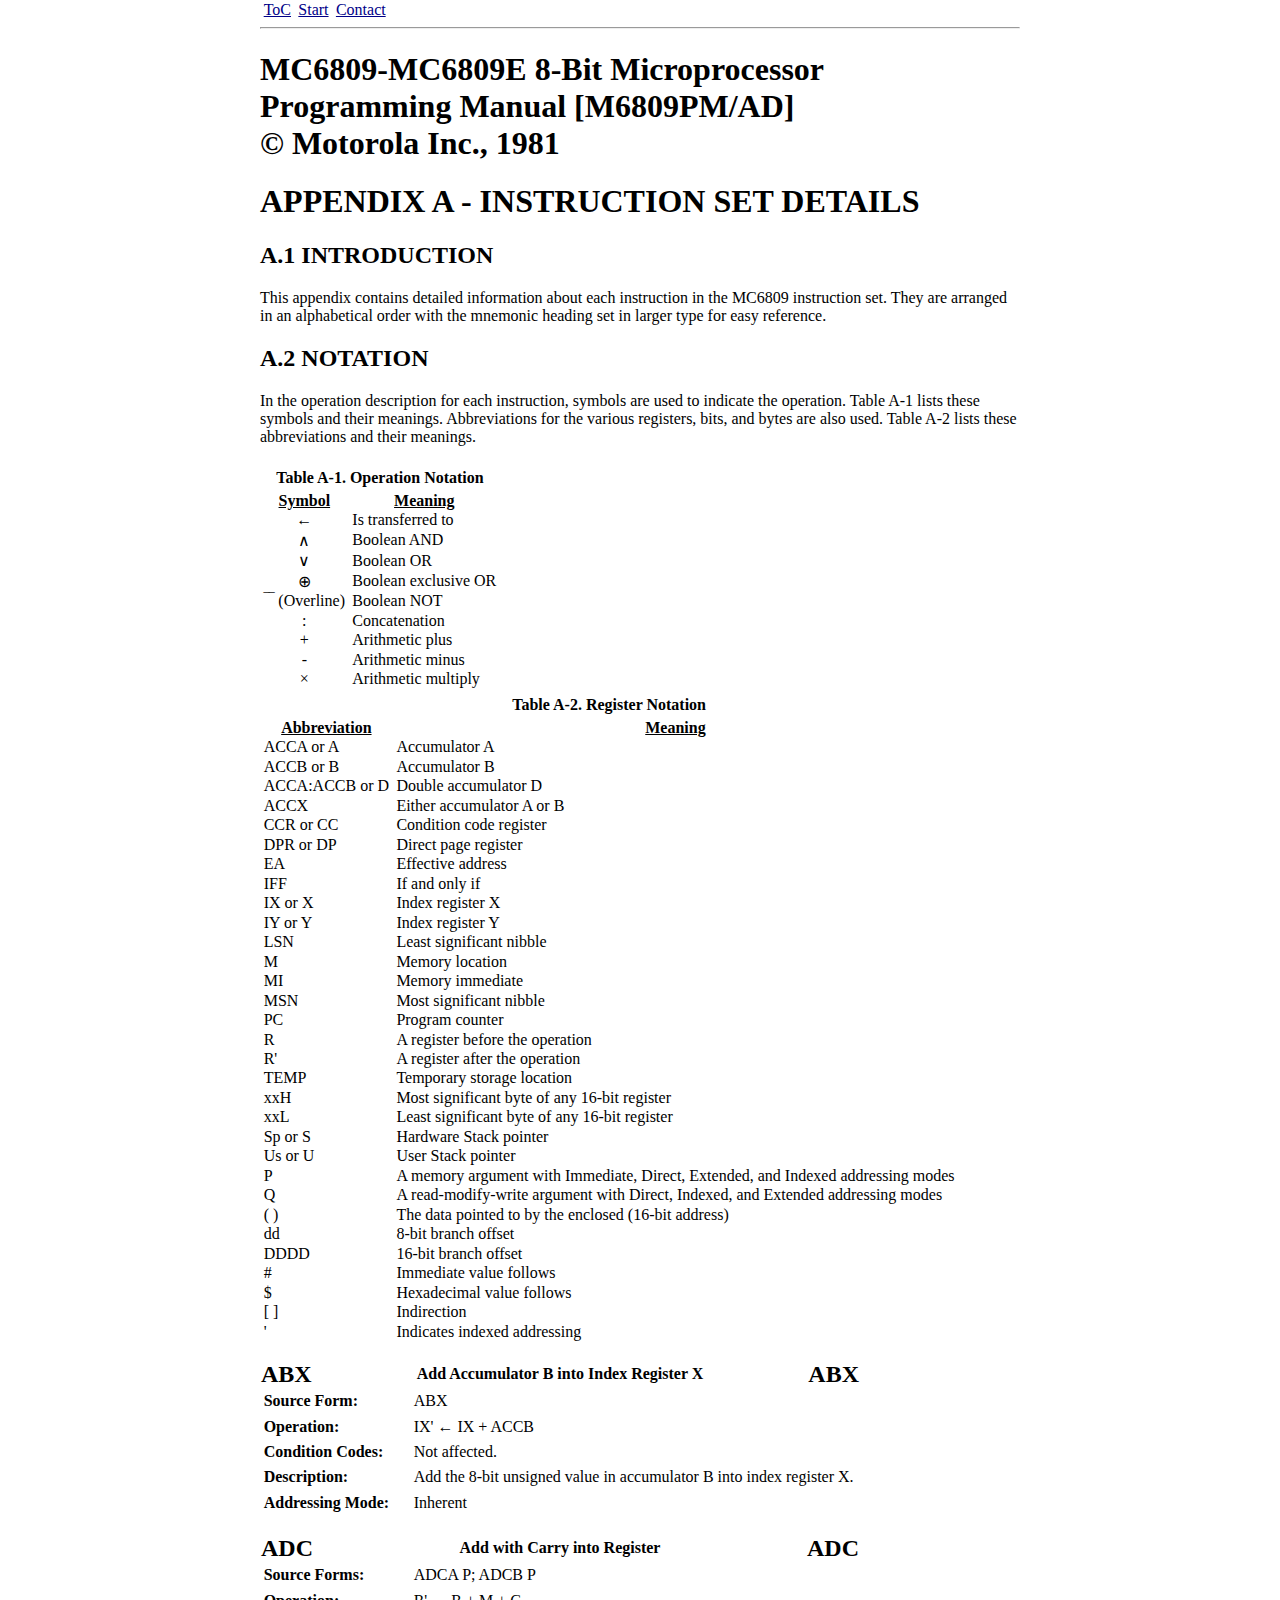
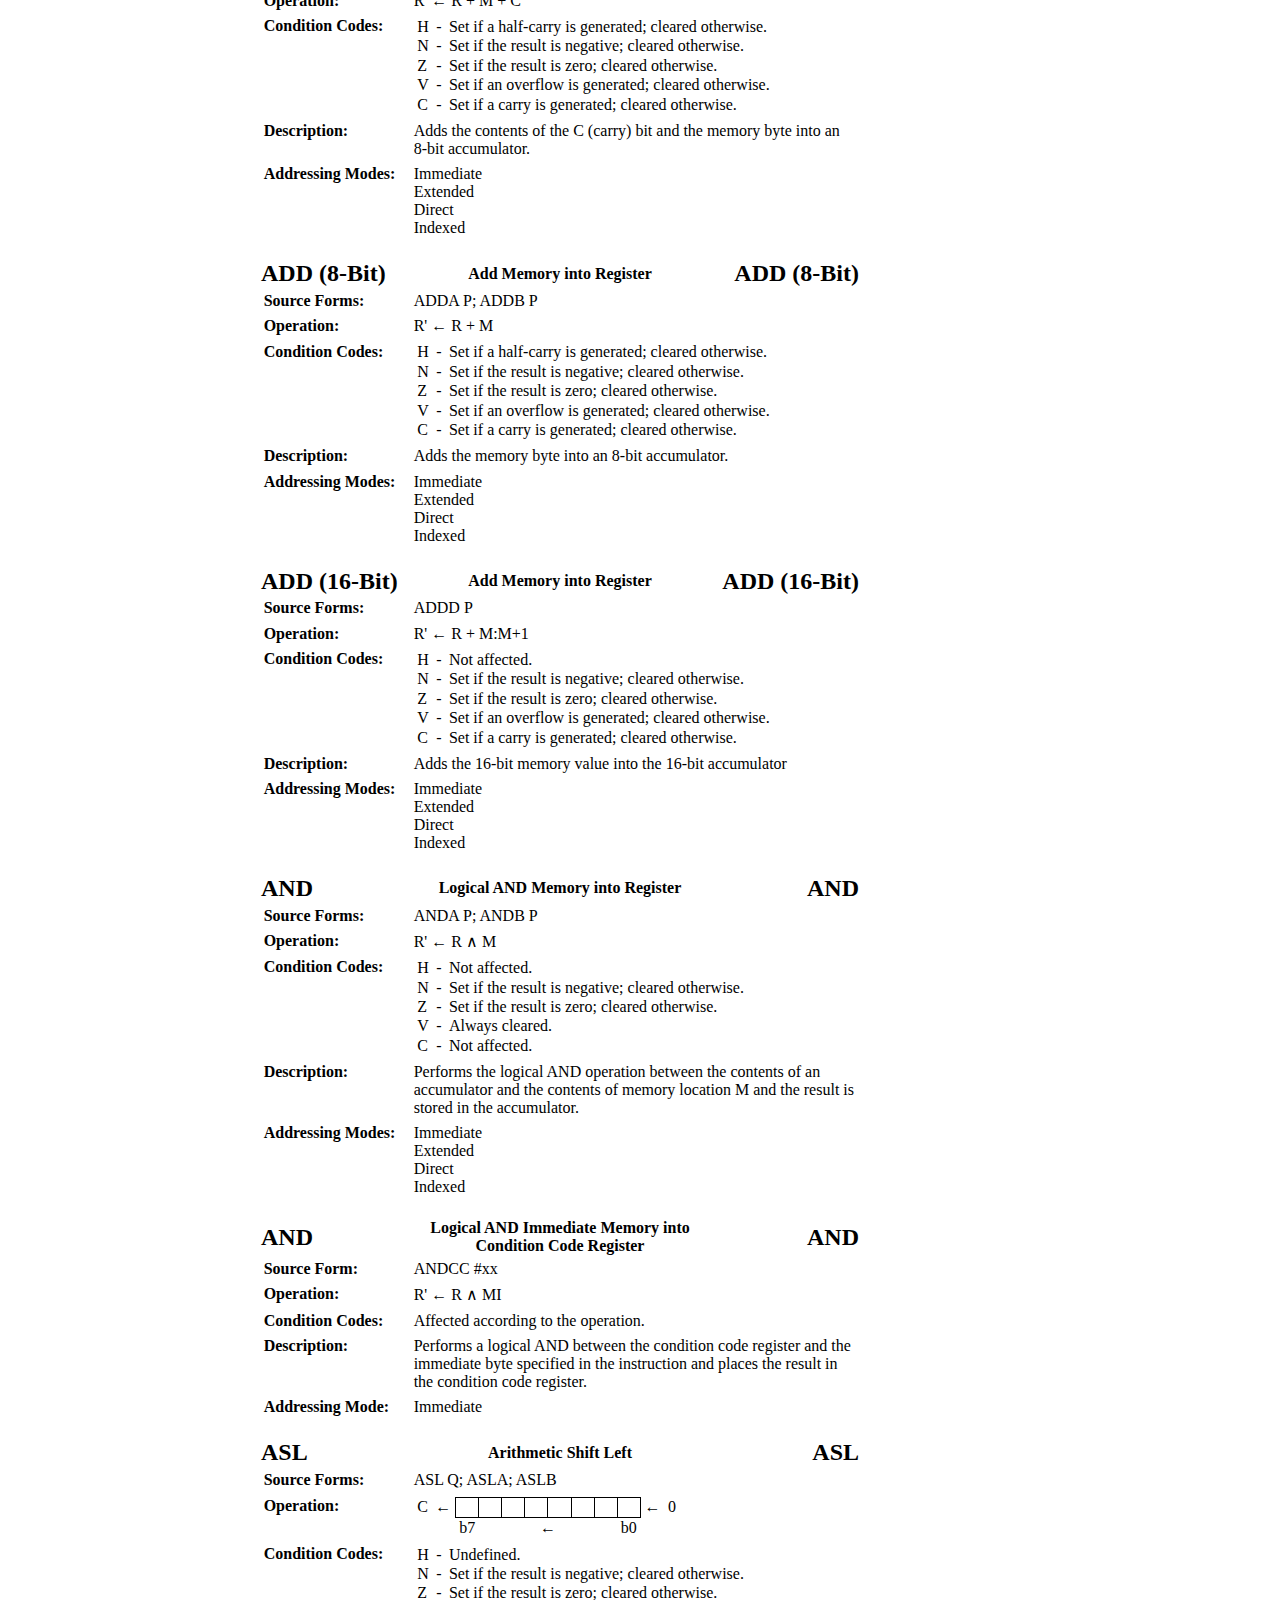
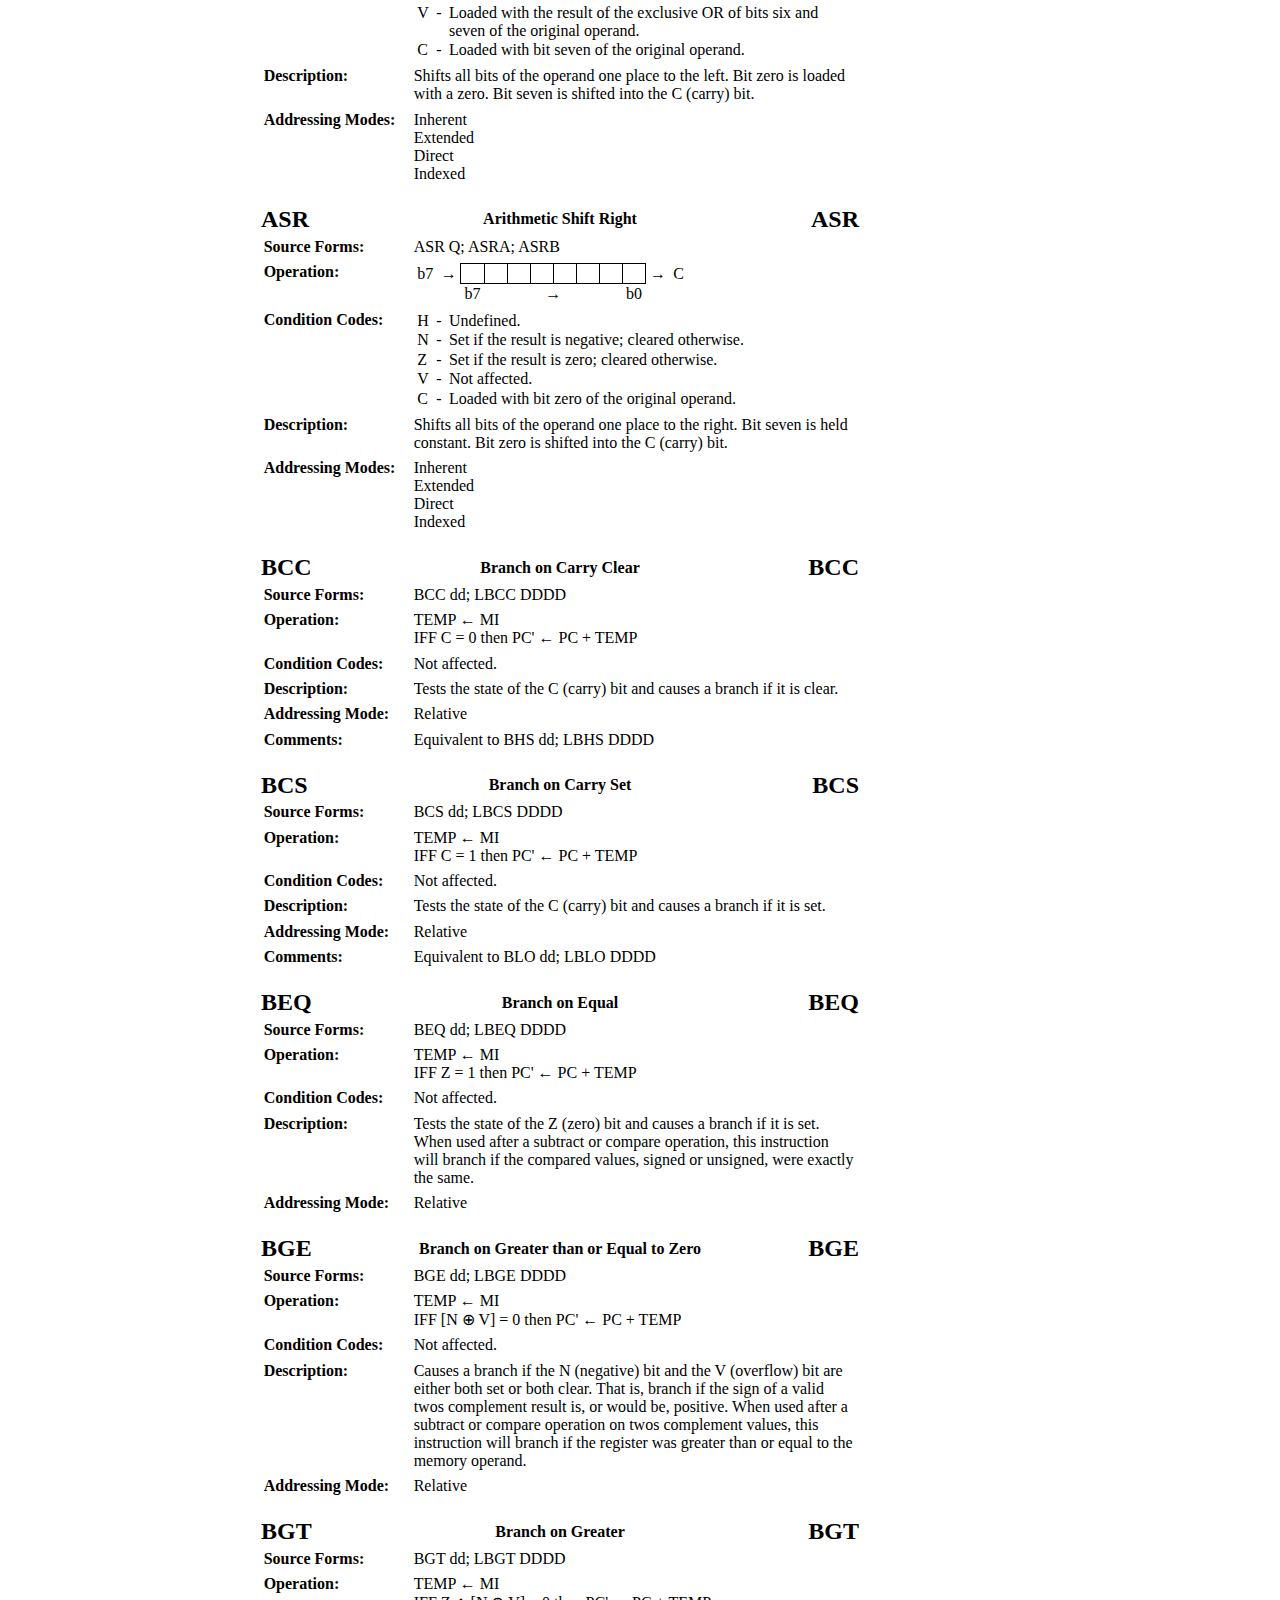
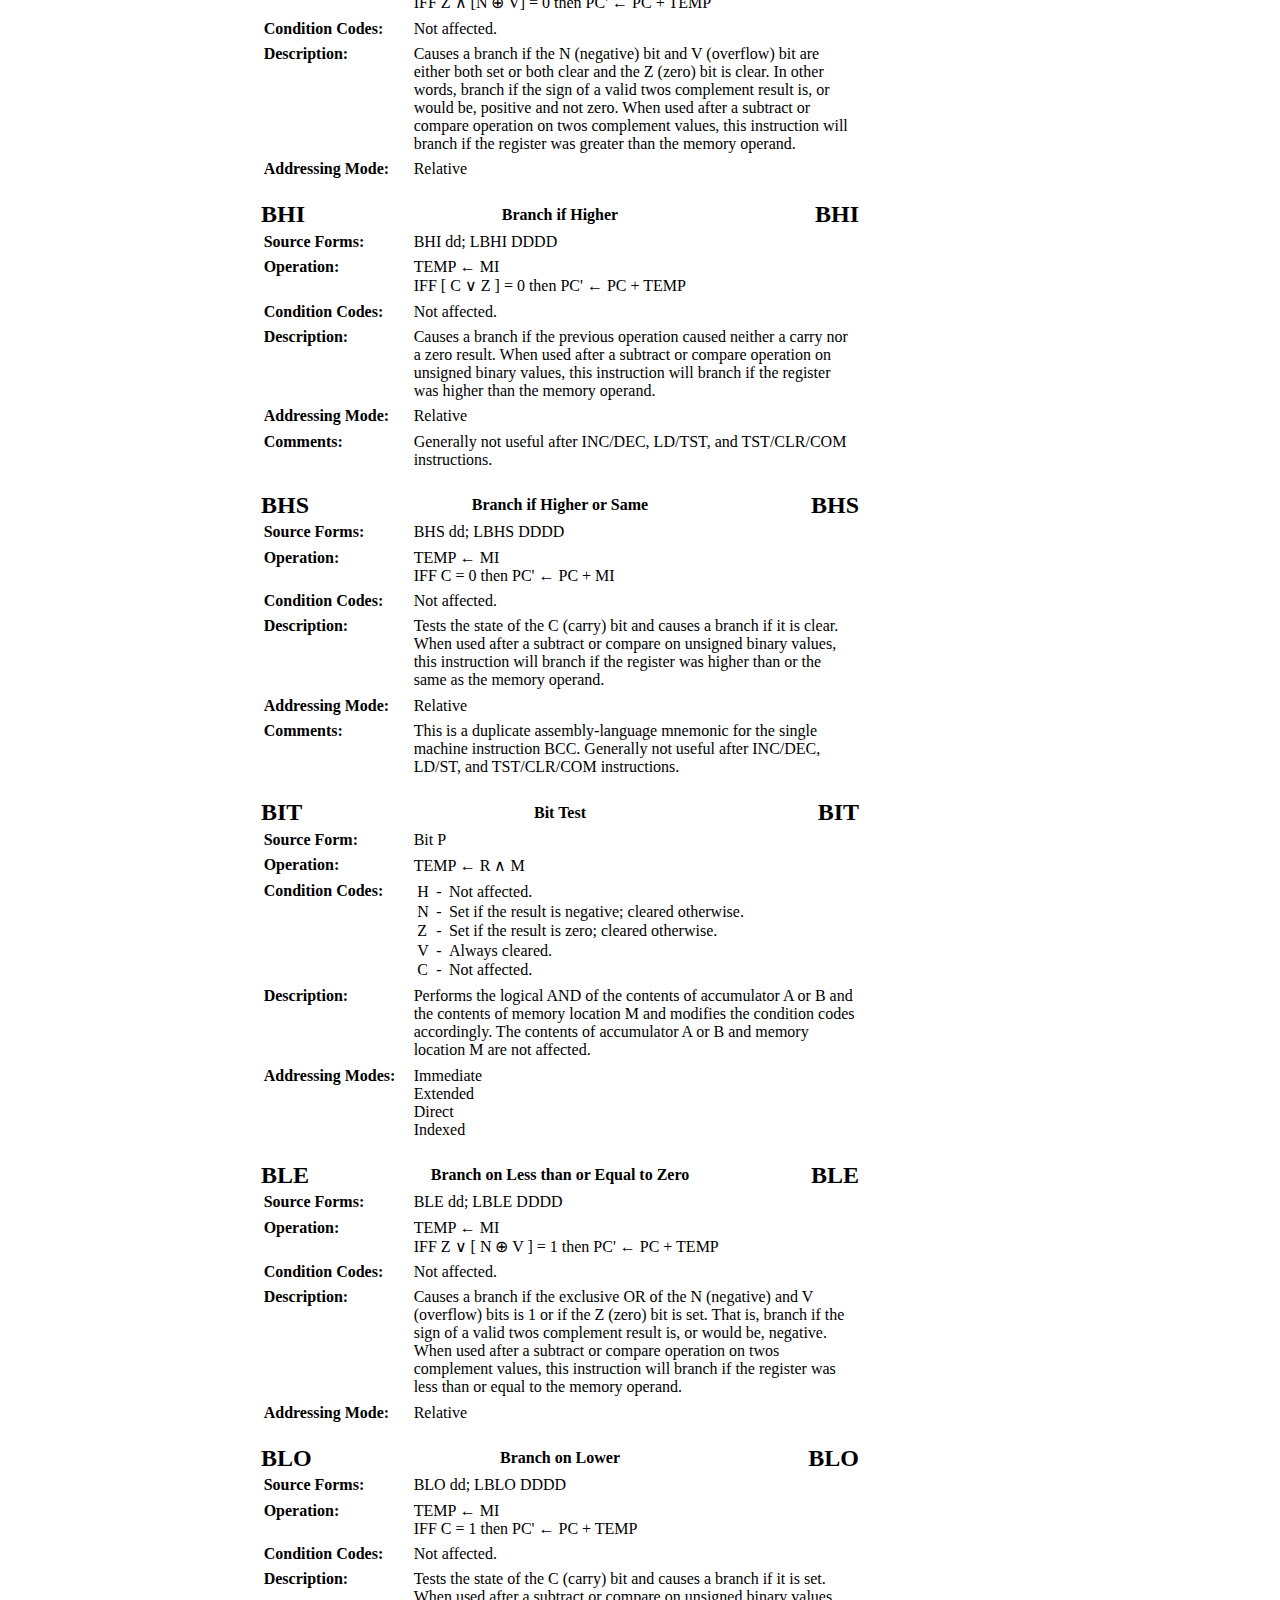
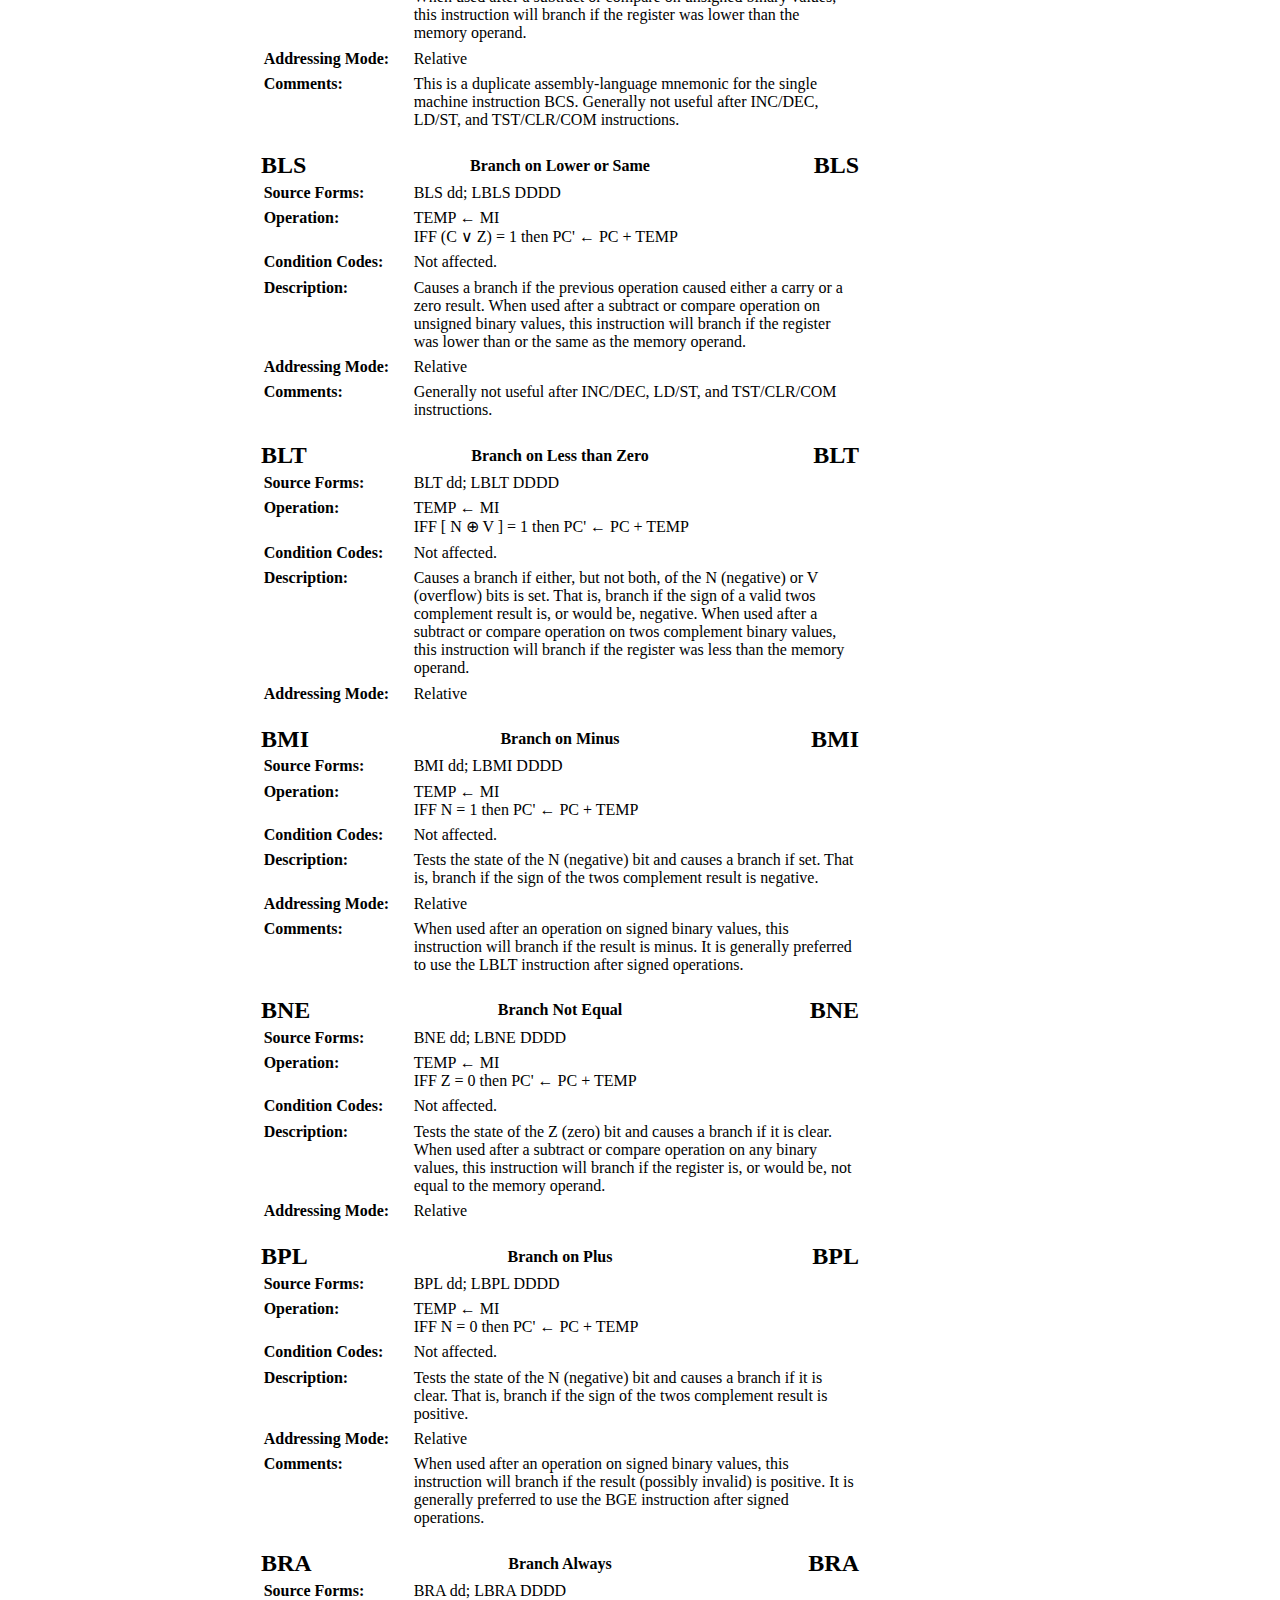
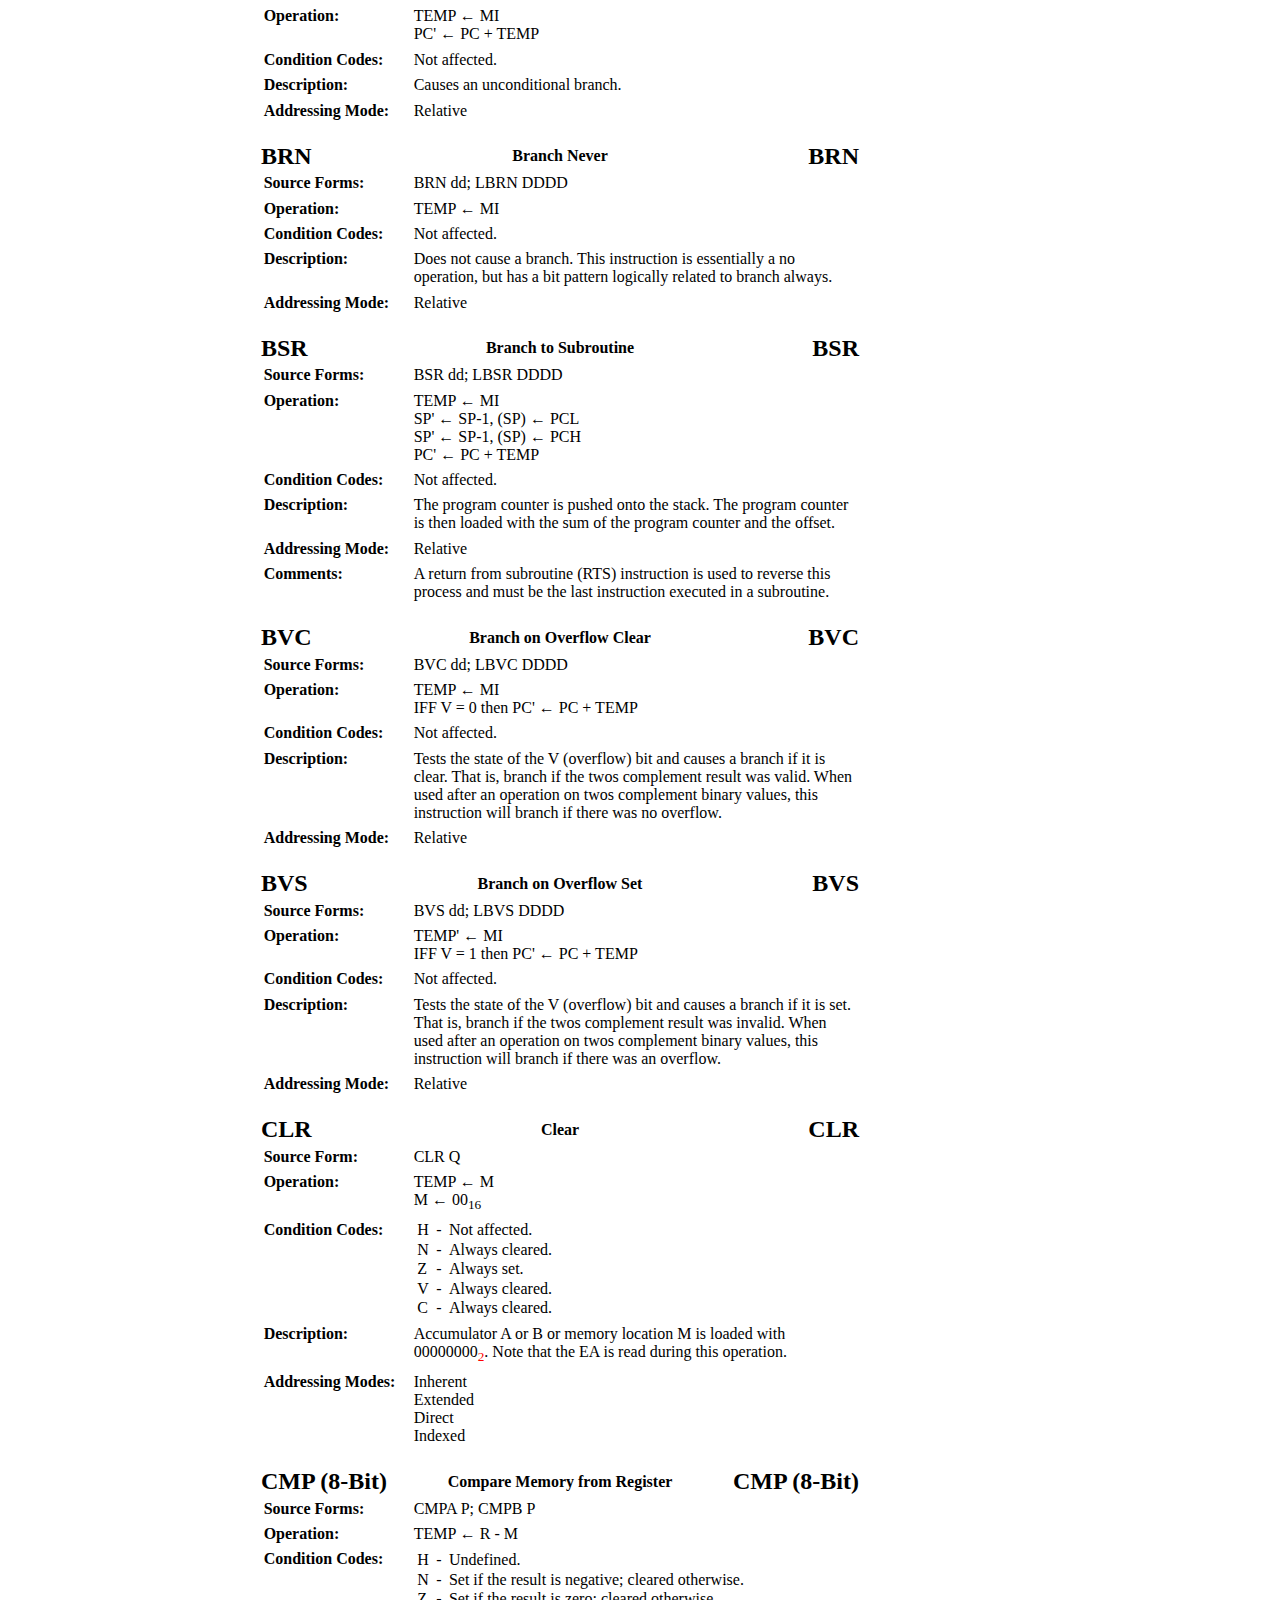
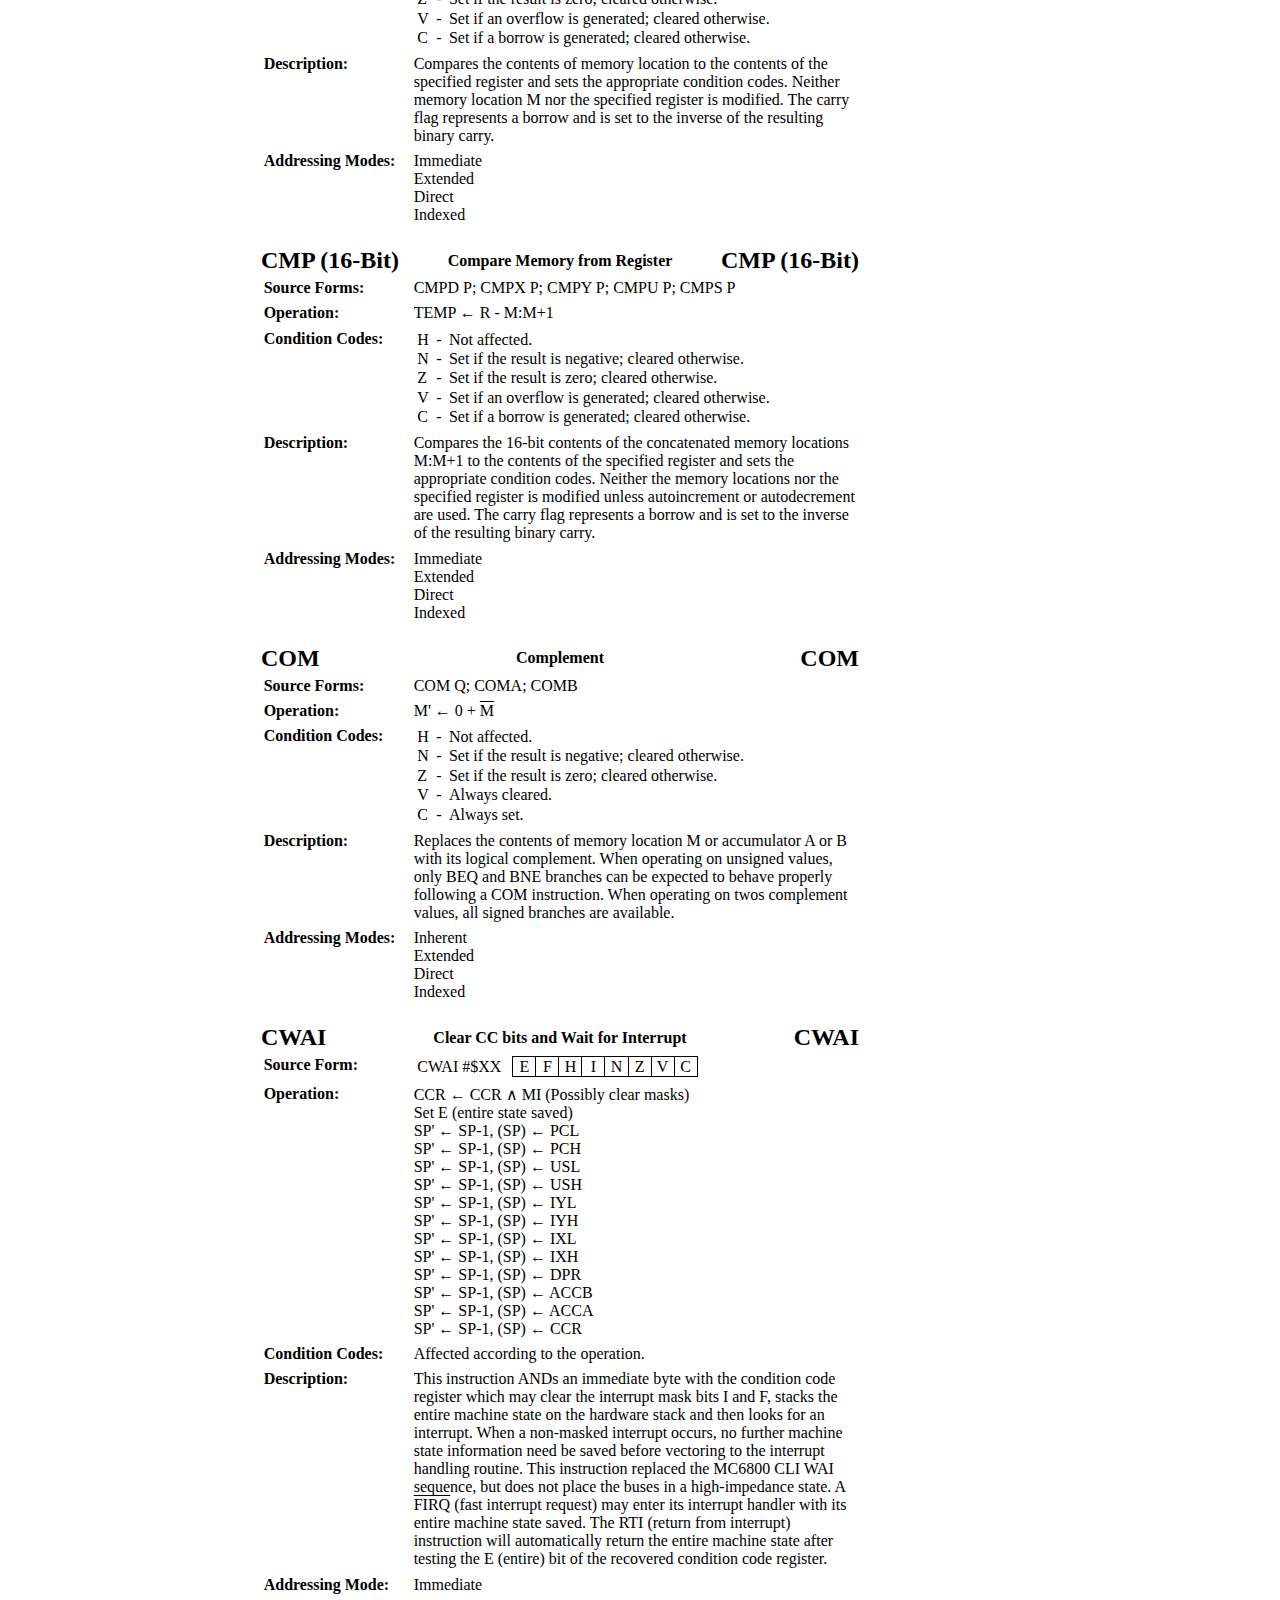
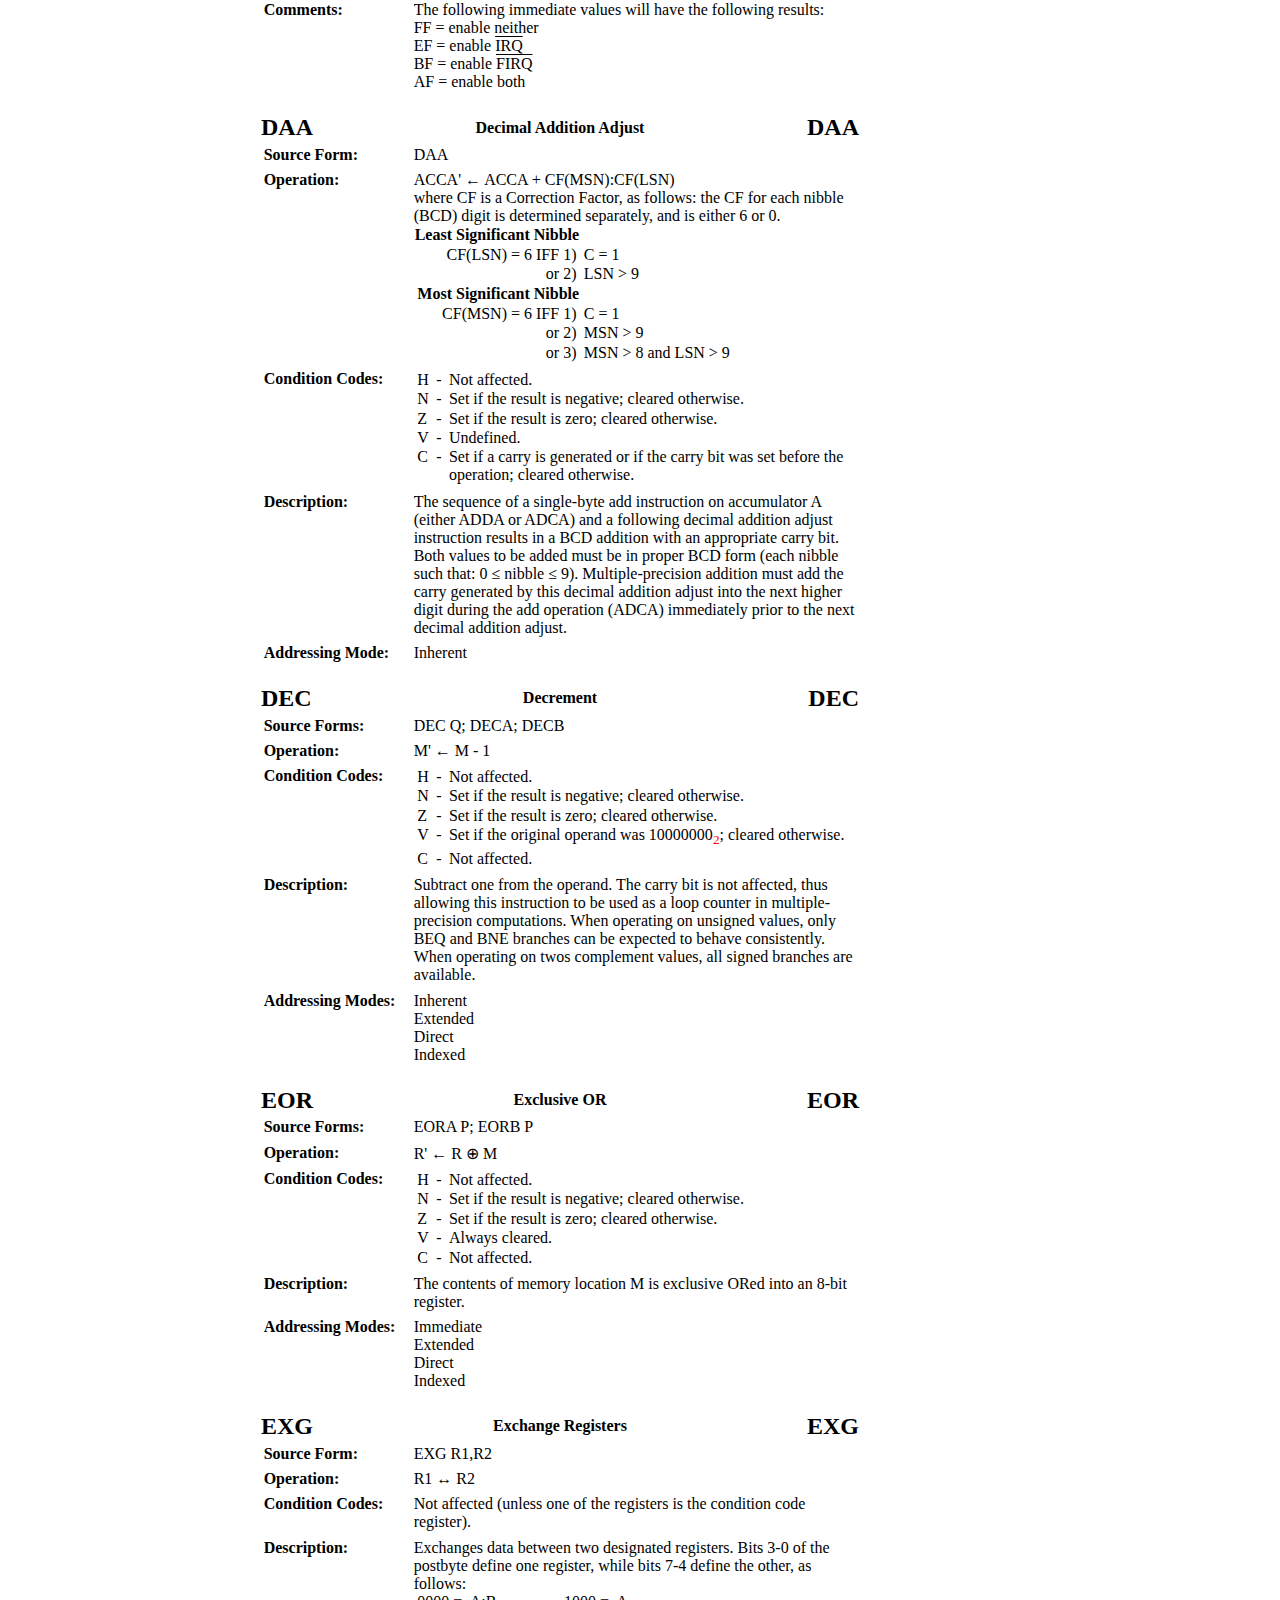
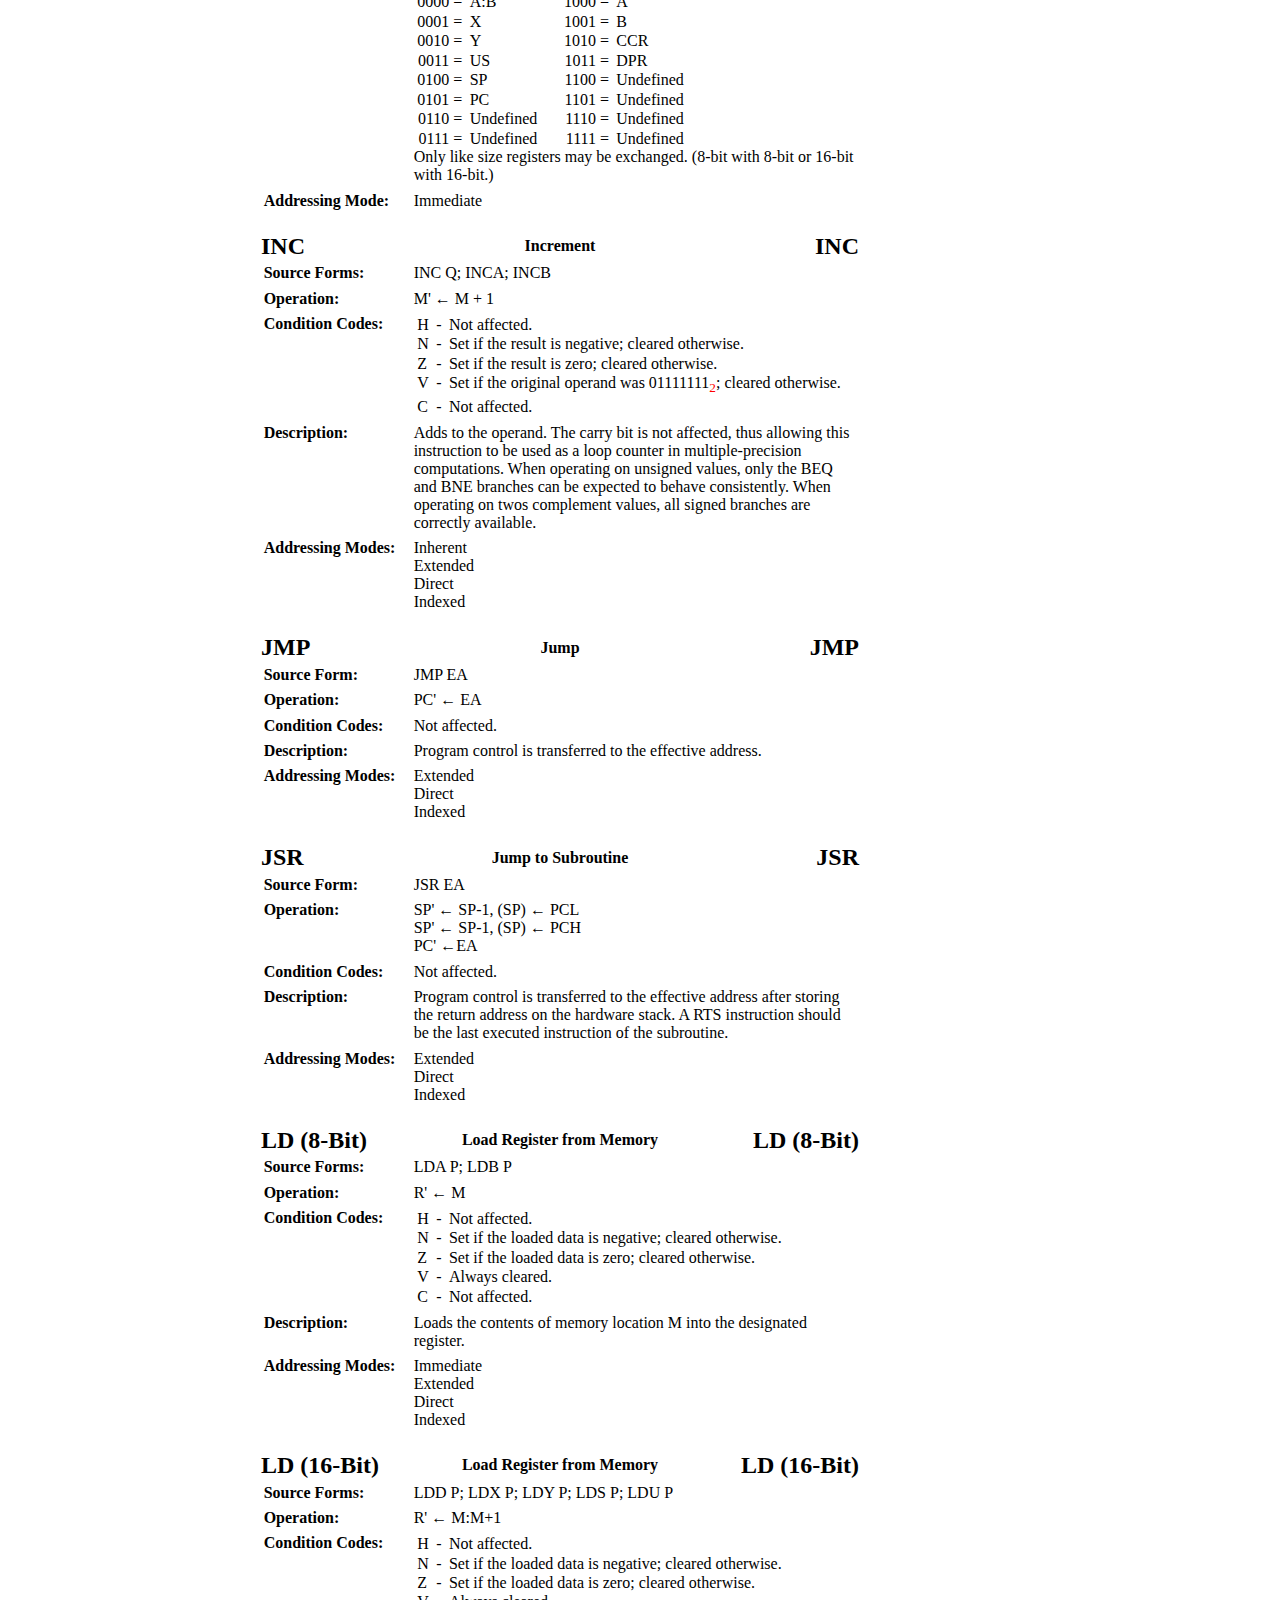
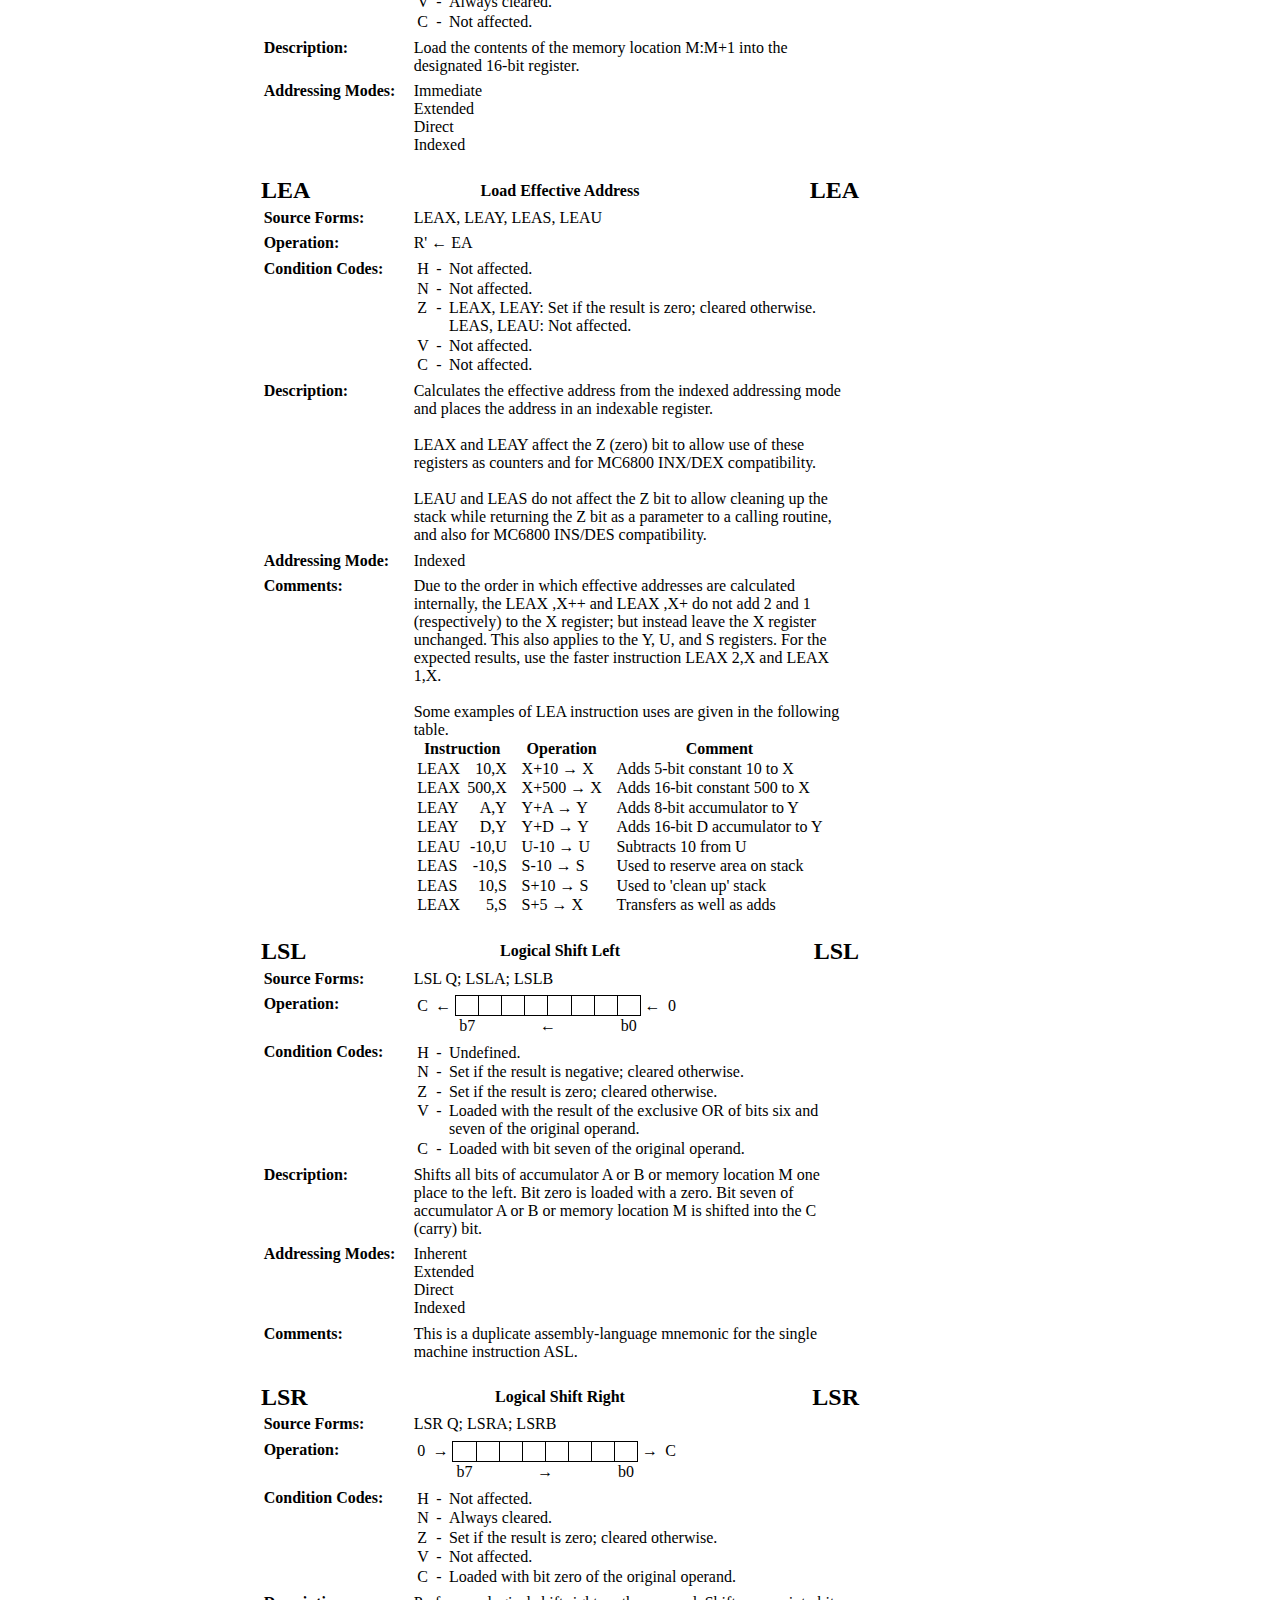
==== appendix_a.htm @ 048f1fd5 "Add HTMLized version of M6809PM with lastest updates from 2023-08-15" ====
<!DOCTYPE HTML PUBLIC "-//W3C//DTD HTML 4.01 Transitional//EN" "http://www.w3.org/TR/html4/loose.dtd">
<html lang="en">
<head>
<meta http-equiv="Content-Type" content="text/html;charset=UTF-8">
<title>MC6809-MC6809E Microprocessor Programming Manual [M6809PM] - Appendix A - Maddes.net</title>
<link rel="stylesheet" type="text/css" media="all" href="css/m6809pm.css">
</head>

<body><div class="text">
<a name="top"></a>
<table border="0"><tr>
<td><a href=".">ToC</a></td>
<td><a href=".." target="_top">Start</a></td>
<td><a href="../contact.php">Contact</a></td>
</tr></table>

<hr>

<h1>MC6809-MC6809E 8-Bit Microprocessor Programming Manual [M6809PM/AD]<br>&copy; Motorola Inc., 1981</h1>

<h1><a name="appA">APPENDIX A - INSTRUCTION SET DETAILS</a></h1>
<h2><a name="appA_1">A.1 INTRODUCTION</a></h2>
<p>This appendix contains detailed information about each instruction in the MC6809 instruction set.
They are arranged in an alphabetical order with the mnemonic heading set in larger type for easy reference.</p>
<h2><a name="appA_2">A.2 NOTATION</a></h2>
<p>In the operation description for each instruction, symbols are used to indicate the operation.
Table A-1 lists these symbols and their meanings.
Abbreviations for the various registers, bits, and bytes are also used.
Table A-2 lists these abbreviations and their meanings.</p>
<table>
  <caption><a name="tabA-1">Table A-1. Operation Notation</a></caption>
  <tr>
    <th class="underline">Symbol</th><th class="underline">Meaning</th>
  </tr>
  <tr>
    <td class="center">&larr;</td><td>Is transferred to</td>
  </tr>
  <tr>
    <td class="center">&and;</td><td>Boolean AND</td>
  </tr>
  <tr>
    <td class="center">&or;</td><td>Boolean OR</td>
  </tr>
  <tr>
    <td class="center">&oplus;</td><td>Boolean exclusive OR</td>
  </tr>
  <tr>
    <td class="center">&oline;&oline; (Overline)</td><td>Boolean NOT</td>
  </tr>
  <tr>
    <td class="center">:</td><td>Concatenation</td>
  </tr>
  <tr>
    <td class="center">+</td><td>Arithmetic plus</td>
  </tr>
  <tr>
    <td class="center">-</td><td>Arithmetic minus</td>
  </tr>
  <tr>
    <td class="center">&times;</td><td>Arithmetic multiply</td>
  </tr>
</table>
<table>
  <caption><a name="tabA-2">Table A-2. Register Notation</a></caption>
  <tr>
    <th class="underline">Abbreviation</th><th class="underline">Meaning</th>
  </tr>
  <tr>
    <td class="top left">ACCA or A</td><td>Accumulator A</td>
  </tr>
  <tr>
    <td class="top left">ACCB or B</td><td>Accumulator B</td>
  </tr>
  <tr>
    <td class="top left">ACCA:ACCB or D</td><td>Double accumulator D</td>
  </tr>
  <tr>
    <td class="top left">ACCX</td><td>Either accumulator A or B</td>
  </tr>
  <tr>
    <td class="top left">CCR or CC</td><td>Condition code register</td>
  </tr>
  <tr>
    <td class="top left">DPR or DP</td><td>Direct page register</td>
  </tr>
  <tr>
    <td class="top left">EA</td><td>Effective address</td>
  </tr>
  <tr>
    <td class="top left">IFF</td><td>If and only if</td>
  </tr>
  <tr>
    <td class="top left">IX or X</td><td>Index register X</td>
  </tr>
  <tr>
    <td class="top left">IY or Y</td><td>Index register Y</td>
  </tr>
  <tr>
    <td class="top left">LSN</td><td>Least significant nibble</td>
  </tr>
  <tr>
    <td class="top left">M</td><td>Memory location</td>
  </tr>
  <tr>
    <td class="top left">MI</td><td>Memory immediate</td>
  </tr>
  <tr>
    <td class="top left">MSN</td><td>Most significant nibble</td>
  </tr>
  <tr>
    <td class="top left">PC</td><td>Program counter</td>
  </tr>
  <tr>
    <td class="top left">R</td><td>A register before the operation</td>
  </tr>
  <tr>
    <td class="top left">R'</td><td>A register after the operation</td>
  </tr>
  <tr>
    <td class="top left">TEMP</td><td>Temporary storage location</td>
  </tr>
  <tr>
    <td class="top left">xxH</td><td>Most significant byte of any 16-bit register</td>
  </tr>
  <tr>
    <td class="top left">xxL</td><td>Least significant byte of any 16-bit register</td>
  </tr>
  <tr>
    <td class="top left">Sp or S</td><td>Hardware Stack pointer</td>
  </tr>
  <tr>
    <td class="top left">Us or U</td><td>User Stack pointer</td>
  </tr>
  <tr>
    <td class="top left">P</td><td>A memory argument with Immediate, Direct, Extended, and Indexed addressing modes</td>
  </tr>
  <tr>
    <td class="top left">Q</td><td>A read-modify-write argument with Direct, Indexed, and Extended addressing modes</td>
  </tr>
  <tr>
    <td class="top left">( )</td><td>The data pointed to by the enclosed (16-bit address)</td>
  </tr>
  <tr>
    <td class="top left">dd</td><td>8-bit branch offset</td>
  </tr>
  <tr>
    <td class="top left">DDDD</td><td>16-bit branch offset</td>
  </tr>
  <tr>
    <td class="top left">#</td><td>Immediate value follows</td>
  </tr>
  <tr>
    <td class="top left">$</td><td>Hexadecimal value follows</td>
  </tr>
  <tr>
    <td class="top left">[ ]</td><td>Indirection</td>
  </tr>
  <tr>
    <td class="top left">'</td><td>Indicates indexed addressing</td>
  </tr>
</table>
<table class="appAa">
  <tr>
    <th class="big left"><a name="ABX">ABX</a></th><th>Add Accumulator B into Index Register X</th><th class="big right">ABX</th>
  </tr>
  <tr>
    <td class="bold">Source Form:</td><td colspan="2" class="flat">ABX</td>
  </tr>
  <tr>
    <td class="bold">Operation:</td><td colspan="2" class="flat">IX' &larr; IX + ACCB</td>
  </tr>
  <tr>
    <td class="bold">Condition Codes:</td><td colspan="2" class="flat">Not affected.</td>
  </tr>
  <tr>
    <td class="bold">Description:</td><td colspan="2" class="flat">Add the 8-bit unsigned value in accumulator B into index register X.</td>
  </tr>
  <tr>
    <td class="bold">Addressing Mode:</td><td colspan="2" class="flat">Inherent</td>
  </tr>
</table>
<table class="appAa">
  <tr>
    <th class="big left"><a name="ADC">ADC</a></th><th>Add with Carry into Register</th><th class="big right">ADC</th>
  </tr>
  <tr>
    <td class="bold">Source Forms:</td><td colspan="2" class="flat">ADCA P; ADCB P</td>
  </tr>
  <tr>
    <td class="bold">Operation:</td><td colspan="2" class="flat">R' &larr; R + M + C</td>
  </tr>
  <tr>
    <td class="bold">Condition Codes:</td><td colspan="2" class="flat">
<table>
<tr>
<td class="top left">H</td><td class="top left">-</td><td>Set if a half-carry is generated; cleared otherwise.</td>
</tr>
<tr>
<td class="top left">N</td><td class="top left">-</td><td>Set if the result is negative; cleared otherwise.</td>
</tr>
<tr>
<td class="top left">Z</td><td class="top left">-</td><td>Set if the result is zero; cleared otherwise.</td>
</tr>
<tr>
<td class="top left">V</td><td class="top left">-</td><td>Set if an overflow is generated; cleared otherwise.</td>
</tr>
<tr>
<td class="top left">C</td><td class="top left">-</td><td>Set if a carry is generated; cleared otherwise.</td>
</tr>
</table>
    </td>
  </tr>
  <tr>
    <td class="bold">Description:</td><td colspan="2" class="flat">Adds the contents of the C (carry) bit and the memory byte into an 8-bit accumulator.</td>
  </tr>
  <tr>
    <td class="bold">Addressing Modes:</td><td colspan="2" class="flat">Immediate<br>Extended<br>Direct<br>Indexed</td>
  </tr>
</table>
<table class="appAa">
  <tr>
    <th class="big left"><a name="ADD (8-Bit)">ADD (8-Bit)</a></th><th>Add Memory into Register</th><th class="big right">ADD (8-Bit)</th>
  </tr>
  <tr>
    <td class="bold">Source Forms:</td><td colspan="2" class="flat">ADDA P; ADDB P</td>
  </tr>
  <tr>
    <td class="bold">Operation:</td><td colspan="2" class="flat">R' &larr; R + M</td>
  </tr>
  <tr>
    <td class="bold">Condition Codes:</td><td colspan="2" class="flat">
<table>
<tr>
<td class="top left">H</td><td class="top left">-</td><td>Set if a half-carry is generated; cleared otherwise.</td>
</tr>
<tr>
<td class="top left">N</td><td class="top left">-</td><td>Set if the result is negative; cleared otherwise.</td>
</tr>
<tr>
<td class="top left">Z</td><td class="top left">-</td><td>Set if the result is zero; cleared otherwise.</td>
</tr>
<tr>
<td class="top left">V</td><td class="top left">-</td><td>Set if an overflow is generated; cleared otherwise.</td>
</tr>
<tr>
<td class="top left">C</td><td class="top left">-</td><td>Set if a carry is generated; cleared otherwise.</td>
</tr>
</table>
    </td>
  </tr>
  <tr>
    <td class="bold">Description:</td><td colspan="2" class="flat">Adds the memory byte into an 8-bit accumulator.</td>
  </tr>
  <tr>
    <td class="bold">Addressing Modes:</td><td colspan="2" class="flat">Immediate<br>Extended<br>Direct<br>Indexed</td>
  </tr>
</table>
<table class="appAa">
  <tr>
    <th class="big left"><a name="ADD (16-Bit)">ADD (16-Bit)</a></th><th>Add Memory into Register</th><th class="big right">ADD (16-Bit)</th>
  </tr>
  <tr>
    <td class="bold">Source Forms:</td><td colspan="2" class="flat">ADDD P</td>
  </tr>
  <tr>
    <td class="bold">Operation:</td><td colspan="2" class="flat">R' &larr; R + M:M+1</td>
  </tr>
  <tr>
    <td class="bold">Condition Codes:</td><td colspan="2" class="flat">
<table>
<tr>
<td class="top left">H</td><td class="top left">-</td><td>Not affected.</td>
</tr>
<tr>
<td class="top left">N</td><td class="top left">-</td><td>Set if the result is negative; cleared otherwise.</td>
</tr>
<tr>
<td class="top left">Z</td><td class="top left">-</td><td>Set if the result is zero; cleared otherwise.</td>
</tr>
<tr>
<td class="top left">V</td><td class="top left">-</td><td>Set if an overflow is generated; cleared otherwise.</td>
</tr>
<tr>
<td class="top left">C</td><td class="top left">-</td><td>Set if a carry is generated; cleared otherwise.</td>
</tr>
</table>
    </td>
  </tr>
  <tr>
    <td class="bold">Description:</td><td colspan="2" class="flat">Adds the 16-bit memory value into the 16-bit accumulator</td>
  </tr>
  <tr>
    <td class="bold">Addressing Modes:</td><td colspan="2" class="flat">Immediate<br>Extended<br>Direct<br>Indexed</td>
  </tr>
</table>
<table class="appAa">
  <tr>
    <th class="big left"><a name="AND">AND</a></th><th>Logical AND Memory into Register</th><th class="big right">AND</th>
  </tr>
  <tr>
    <td class="bold">Source Forms:</td><td colspan="2" class="flat">ANDA P; ANDB P</td>
  </tr>
  <tr>
    <td class="bold">Operation:</td><td colspan="2" class="flat">R' &larr; R &and; M</td>
  </tr>
  <tr>
    <td class="bold">Condition Codes:</td><td colspan="2" class="flat">
<table>
<tr>
<td class="top left">H</td><td class="top left">-</td><td>Not affected.</td>
</tr>
<tr>
<td class="top left">N</td><td class="top left">-</td><td>Set if the result is negative; cleared otherwise.</td>
</tr>
<tr>
<td class="top left">Z</td><td class="top left">-</td><td>Set if the result is zero; cleared otherwise.</td>
</tr>
<tr>
<td class="top left">V</td><td class="top left">-</td><td>Always cleared.</td>
</tr>
<tr>
<td class="top left">C</td><td class="top left">-</td><td>Not affected.</td>
</tr>
</table>
    </td>
  </tr>
  <tr>
    <td class="bold">Description:</td><td colspan="2" class="flat">Performs the logical AND operation between the contents of an accumulator and the contents of memory location M and the result is stored in the accumulator.</td>
  </tr>
  <tr>
    <td class="bold">Addressing Modes:</td><td colspan="2" class="flat">Immediate<br>Extended<br>Direct<br>Indexed</td>
  </tr>
</table>
<table class="appAa">
  <tr>
    <th class="big left"><a name="AND">AND</a></th><th>Logical AND Immediate Memory into Condition Code Register</th><th class="big right">AND</th>
  </tr>
  <tr>
    <td class="bold">Source Form:</td><td colspan="2" class="flat">ANDCC #xx</td>
  </tr>
  <tr>
    <td class="bold">Operation:</td><td colspan="2" class="flat">R' &larr; R &and; MI</td>
  </tr>
  <tr>
    <td class="bold">Condition Codes:</td><td colspan="2" class="flat">Affected according to the operation.</td>
  </tr>
  <tr>
    <td class="bold">Description:</td><td colspan="2" class="flat">Performs a logical AND between the condition code register and the immediate byte specified in the instruction and places the result in the condition code register.</td>
  </tr>
  <tr>
    <td class="bold">Addressing Mode:</td><td colspan="2" class="flat">Immediate</td>
  </tr>
</table>
<table class="appAa">
  <tr>
    <th class="big left"><a name="ASL">ASL</a></th><th>Arithmetic Shift Left</th><th class="big right">ASL</th>
  </tr>
  <tr>
    <td class="bold">Source Forms:</td><td colspan="2" class="flat">ASL Q; ASLA; ASLB</td>
  </tr>
  <tr>
    <td class="bold">Operation:</td><td colspan="2" class="flat">
      <table>
        <tr>
          <td>C</td><td>&larr;</td>
          <td class="bitbox">&nbsp;</td><td class="bitbox">&nbsp;</td><td class="bitbox">&nbsp;</td><td class="bitbox">&nbsp;</td>
          <td class="bitbox">&nbsp;</td><td class="bitbox">&nbsp;</td><td class="bitbox">&nbsp;</td><td class="bitbox">&nbsp;</td>
          <td>&larr;</td><td>0</td>
        </tr>
        <tr>
          <td></td><td></td>
          <td>b7</td><td colspan="6" class="center">&larr;</td><td>b0</td>
          <td></td><td></td>
        </tr>
      </table>
    </td>
  </tr>
  <tr>
    <td class="bold">Condition Codes:</td><td colspan="2" class="flat">
<table>
<tr>
<td class="top left">H</td><td class="top left">-</td><td>Undefined.</td>
</tr>
<tr>
<td class="top left">N</td><td class="top left">-</td><td>Set if the result is negative; cleared otherwise.</td>
</tr>
<tr>
<td class="top left">Z</td><td class="top left">-</td><td>Set if the result is zero; cleared otherwise.</td>
</tr>
<tr>
<td class="top left">V</td><td class="top left">-</td><td>Loaded with the result of the exclusive OR of bits six and seven of the original operand.</td>
</tr>
<tr>
<td class="top left">C</td><td class="top left">-</td><td>Loaded with bit seven of the original operand.</td>
</tr>
</table>
    </td>
  </tr>
  <tr>
    <td class="bold">Description:</td><td colspan="2" class="flat">Shifts all bits of the operand one place to the left. Bit zero is loaded with a zero. Bit seven is shifted into the C (carry) bit.</td>
  </tr>
  <tr>
    <td class="bold">Addressing Modes:</td><td colspan="2" class="flat">Inherent<br>Extended<br>Direct<br>Indexed</td>
  </tr>
</table>
<table class="appAa">
  <tr>
    <th class="big left"><a name="ASR">ASR</a></th><th>Arithmetic Shift Right</th><th class="big right">ASR</th>
  </tr>
  <tr>
    <td class="bold">Source Forms:</td><td colspan="2" class="flat">ASR Q; ASRA; ASRB</td>
  </tr>
  <tr>
    <td class="bold">Operation:</td><td colspan="2" class="flat">
      <table>
        <tr>
          <td>b7</td><td>&rarr;</td>
          <td class="bitbox">&nbsp;</td><td class="bitbox">&nbsp;</td><td class="bitbox">&nbsp;</td><td class="bitbox">&nbsp;</td>
          <td class="bitbox">&nbsp;</td><td class="bitbox">&nbsp;</td><td class="bitbox">&nbsp;</td><td class="bitbox">&nbsp;</td>
          <td>&rarr;</td><td>C</td>
        </tr>
        <tr>
          <td></td><td></td>
          <td>b7</td><td colspan="6" class="center">&rarr;</td><td>b0</td>
          <td></td><td></td>
        </tr>
      </table>
    </td>
  </tr>
  <tr>
    <td class="bold">Condition Codes:</td><td colspan="2" class="flat">
<table>
<tr>
<td class="top left">H</td><td class="top left">-</td><td>Undefined.</td>
</tr>
<tr>
<td class="top left">N</td><td class="top left">-</td><td>Set if the result is negative; cleared otherwise.</td>
</tr>
<tr>
<td class="top left">Z</td><td class="top left">-</td><td>Set if the result is zero; cleared otherwise.</td>
</tr>
<tr>
<td class="top left">V</td><td class="top left">-</td><td>Not affected.</td>
</tr>
<tr>
<td class="top left">C</td><td class="top left">-</td><td>Loaded with bit zero of the original operand.</td>
</tr>
</table>
    </td>
  </tr>
  <tr>
    <td class="bold">Description:</td><td colspan="2" class="flat">Shifts all bits of the operand one place to the right. Bit seven is held constant. Bit zero is shifted into the C (carry) bit.</td>
  </tr>
  <tr>
    <td class="bold">Addressing Modes:</td><td colspan="2" class="flat">Inherent<br>Extended<br>Direct<br>Indexed</td>
  </tr>
</table>
<table class="appAa">
  <tr>
    <th class="big left"><a name="BCC">BCC</a></th><th>Branch on Carry Clear</th><th class="big right">BCC</th>
  </tr>
  <tr>
    <td class="bold">Source Forms:</td><td colspan="2" class="flat">BCC dd; LBCC DDDD</td>
  </tr>
  <tr>
    <td class="bold">Operation:</td><td colspan="2" class="flat">TEMP &larr; MI<br>
IFF C = 0 then PC' &larr; PC + TEMP</td>
  </tr>
  <tr>
    <td class="bold">Condition Codes:</td><td colspan="2" class="flat">Not affected.</td>
  </tr>
  <tr>
    <td class="bold">Description:</td><td colspan="2" class="flat">Tests the state of the C (carry) bit and causes a branch if it is clear.</td>
  </tr>
  <tr>
    <td class="bold">Addressing Mode:</td><td colspan="2" class="flat">Relative</td>
  </tr>
  <tr>
    <td class="bold">Comments:</td><td colspan="2" class="flat">Equivalent to BHS dd; LBHS DDDD</td>
  </tr>
</table>
<table class="appAa">
  <tr>
    <th class="big left"><a name="BCS">BCS</a></th><th>Branch on Carry Set</th><th class="big right">BCS</th>
  </tr>
  <tr>
    <td class="bold">Source Forms:</td><td colspan="2" class="flat">BCS dd; LBCS DDDD</td>
  </tr>
  <tr>
    <td class="bold">Operation:</td><td colspan="2" class="flat">TEMP &larr; MI<br>
IFF C = 1 then PC' &larr; PC + TEMP</td>
  </tr>
  <tr>
    <td class="bold">Condition Codes:</td><td colspan="2" class="flat">Not affected.</td>
  </tr>
  <tr>
    <td class="bold">Description:</td><td colspan="2" class="flat">Tests the state of the C (carry) bit and causes a branch if it is set.</td>
  </tr>
  <tr>
    <td class="bold">Addressing Mode:</td><td colspan="2" class="flat">Relative</td>
  </tr>
  <tr>
    <td class="bold">Comments:</td><td colspan="2" class="flat">Equivalent to BLO dd; LBLO DDDD</td>
  </tr>
</table>
<table class="appAa">
  <tr>
    <th class="big left"><a name="BEQ">BEQ</a></th><th>Branch on Equal</th><th class="big right">BEQ</th>
  </tr>
  <tr>
    <td class="bold">Source Forms:</td><td colspan="2" class="flat">BEQ dd; LBEQ DDDD</td>
  </tr>
  <tr>
    <td class="bold">Operation:</td><td colspan="2" class="flat">TEMP &larr; MI<br>
IFF Z = 1 then PC' &larr; PC + TEMP</td>
  </tr>
  <tr>
    <td class="bold">Condition Codes:</td><td colspan="2" class="flat">Not affected.</td>
  </tr>
  <tr>
    <td class="bold">Description:</td><td colspan="2" class="flat">Tests the state of the Z (zero) bit and causes a branch if it is set.
When used after a subtract or compare operation, this instruction will branch if the compared values, signed or unsigned, were exactly the same.</td>
  </tr>
  <tr>
    <td class="bold">Addressing Mode:</td><td colspan="2" class="flat">Relative</td>
  </tr>
</table>
<table class="appAa">
  <tr>
    <th class="big left"><a name="BGE">BGE</a></th><th>Branch on Greater than or Equal to Zero</th><th class="big right">BGE</th>
  </tr>
  <tr>
    <td class="bold">Source Forms:</td><td colspan="2" class="flat">BGE dd; LBGE DDDD</td>
  </tr>
  <tr>
    <td class="bold">Operation:</td><td colspan="2" class="flat">TEMP &larr; MI<br>
IFF [N &oplus; V] = 0 then PC' &larr; PC + TEMP</td>
  </tr>
  <tr>
    <td class="bold">Condition Codes:</td><td colspan="2" class="flat">Not affected.</td>
  </tr>
  <tr>
    <td class="bold">Description:</td><td colspan="2" class="flat">Causes a branch if the N (negative) bit and the V (overflow) bit are either both set or both clear.
That is, branch if the sign of a valid twos complement result is, or would be, positive.
When used after a subtract or compare operation on twos complement values, this instruction will branch if the register was greater than or equal to the memory operand.</td>
  </tr>
  <tr>
    <td class="bold">Addressing Mode:</td><td colspan="2" class="flat">Relative</td>
  </tr>
</table>
<table class="appAa">
  <tr>
    <th class="big left"><a name="BGT">BGT</a></th><th>Branch on Greater</th><th class="big right">BGT</th>
  </tr>
  <tr>
    <td class="bold">Source Forms:</td><td colspan="2" class="flat">BGT dd; LBGT DDDD</td>
  </tr>
  <tr>
    <td class="bold">Operation:</td><td colspan="2" class="flat">TEMP &larr; MI<br>
IFF Z &and; [N &oplus; V] = 0 then PC' &larr; PC + TEMP</td>
  </tr>
  <tr>
    <td class="bold">Condition Codes:</td><td colspan="2" class="flat">Not affected.</td>
  </tr>
  <tr>
    <td class="bold">Description:</td><td colspan="2" class="flat">Causes a branch if the N (negative) bit and V (overflow) bit are either both set or both clear and the Z (zero) bit is clear.
In other words, branch if the sign of a valid twos complement result is, or would be, positive and not zero.
When used after a subtract or compare operation on twos complement values, this instruction will branch if the register was greater than the memory operand.</td>
  </tr>
  <tr>
    <td class="bold">Addressing Mode:</td><td colspan="2" class="flat">Relative</td>
  </tr>
</table>
<table class="appAa">
  <tr>
    <th class="big left"><a name="BHI">BHI</a></th><th>Branch if Higher</th><th class="big right">BHI</th>
  </tr>
  <tr>
    <td class="bold">Source Forms:</td><td colspan="2" class="flat">BHI dd; LBHI DDDD</td>
  </tr>
  <tr>
    <td class="bold">Operation:</td><td colspan="2" class="flat">TEMP &larr; MI<br>
IFF [ C &or; Z ] = 0 then PC' &larr; PC + TEMP</td>
  </tr>
  <tr>
    <td class="bold">Condition Codes:</td><td colspan="2" class="flat">Not affected.</td>
  </tr>
  <tr>
    <td class="bold">Description:</td><td colspan="2" class="flat">Causes a branch if the previous operation caused neither a carry nor a zero result.
When used after a subtract or compare operation on unsigned binary values, this instruction will branch if the register was higher than the memory operand.</td>
  </tr>
  <tr>
    <td class="bold">Addressing Mode:</td><td colspan="2" class="flat">Relative</td>
  </tr>
  <tr>
    <td class="bold">Comments:</td><td colspan="2" class="flat">Generally not useful after INC/DEC, LD/TST, and TST/CLR/COM instructions.</td>
  </tr>
</table>
<table class="appAa">
  <tr>
    <th class="big left"><a name="BHS">BHS</a></th><th>Branch if Higher or Same</th><th class="big right">BHS</th>
  </tr>
  <tr>
    <td class="bold">Source Forms:</td><td colspan="2" class="flat">BHS dd; LBHS DDDD</td>
  </tr>
  <tr>
    <td class="bold">Operation:</td><td colspan="2" class="flat">TEMP &larr; MI<br>
IFF C = 0 then PC' &larr; PC + MI</td>
  </tr>
  <tr>
    <td class="bold">Condition Codes:</td><td colspan="2" class="flat">Not affected.</td>
  </tr>
  <tr>
    <td class="bold">Description:</td><td colspan="2" class="flat">Tests the state of the C (carry) bit and causes a branch if it is clear.
When used after a subtract or compare on unsigned binary values, this instruction will branch if the register was higher than or the same as the memory operand.</td>
  </tr>
  <tr>
    <td class="bold">Addressing Mode:</td><td colspan="2" class="flat">Relative</td>
  </tr>
  <tr>
    <td class="bold">Comments:</td><td colspan="2" class="flat">This is a duplicate assembly-language mnemonic for the single machine instruction BCC.
Generally not useful after INC/DEC, LD/ST, and TST/CLR/COM instructions.</td>
  </tr>
</table>
<table class="appAa">
  <tr>
    <th class="big left"><a name="BIT">BIT</a></th><th>Bit Test</th><th class="big right">BIT</th>
  </tr>
  <tr>
    <td class="bold">Source Form:</td><td colspan="2" class="flat">Bit P</td>
  </tr>
  <tr>
    <td class="bold">Operation:</td><td colspan="2" class="flat">TEMP &larr; R &and; M</td>
  </tr>
  <tr>
    <td class="bold">Condition Codes:</td><td colspan="2" class="flat">
<table>
<tr>
<td class="top left">H</td><td class="top left">-</td><td>Not affected.</td>
</tr>
<tr>
<td class="top left">N</td><td class="top left">-</td><td>Set if the result is negative; cleared otherwise.</td>
</tr>
<tr>
<td class="top left">Z</td><td class="top left">-</td><td>Set if the result is zero; cleared otherwise.</td>
</tr>
<tr>
<td class="top left">V</td><td class="top left">-</td><td>Always cleared.</td>
</tr>
<tr>
<td class="top left">C</td><td class="top left">-</td><td>Not affected.</td>
</tr>
</table>
    </td>
  </tr>
  <tr>
    <td class="bold">Description:</td><td colspan="2" class="flat">Performs the logical AND of the contents of accumulator A or B and the contents of memory location M and modifies the condition codes accordingly.
The contents of accumulator A or B and memory location M are not affected.</td>
  </tr>
  <tr>
    <td class="bold">Addressing Modes:</td><td colspan="2" class="flat">Immediate<br>Extended<br>Direct<br>Indexed</td>
  </tr>
</table>
<table class="appAa">
  <tr>
    <th class="big left"><a name="BLE">BLE</a></th><th>Branch on Less than or Equal to Zero</th><th class="big right">BLE</th>
  </tr>
  <tr>
    <td class="bold">Source Forms:</td><td colspan="2" class="flat">BLE dd; LBLE DDDD</td>
  </tr>
  <tr>
    <td class="bold">Operation:</td><td colspan="2" class="flat">TEMP &larr; MI<br>
IFF Z &or; [ N &oplus; V ] = 1 then PC' &larr; PC + TEMP</td>
  </tr>
  <tr>
    <td class="bold">Condition Codes:</td><td colspan="2" class="flat">Not affected.</td>
  </tr>
  <tr>
    <td class="bold">Description:</td><td colspan="2" class="flat">Causes a branch if the exclusive OR of the N (negative) and V (overflow) bits is 1 or if the Z (zero) bit is set.
That is, branch if the sign of a valid twos complement result is, or would be, negative.
When used after a subtract or compare operation on twos complement values, this instruction will branch if the register was less than or equal to the memory operand.</td>
  </tr>
  <tr>
    <td class="bold">Addressing Mode:</td><td colspan="2" class="flat">Relative</td>
  </tr>
</table>
<table class="appAa">
  <tr>
    <th class="big left"><a name="BLO">BLO</a></th><th>Branch on Lower</th><th class="big right">BLO</th>
  </tr>
  <tr>
    <td class="bold">Source Forms:</td><td colspan="2" class="flat">BLO dd; LBLO DDDD</td>
  </tr>
  <tr>
    <td class="bold">Operation:</td><td colspan="2" class="flat">TEMP &larr; MI<br>
IFF C = 1 then PC' &larr; PC + TEMP</td>
  </tr>
  <tr>
    <td class="bold">Condition Codes:</td><td colspan="2" class="flat">Not affected.</td>
  </tr>
  <tr>
    <td class="bold">Description:</td><td colspan="2" class="flat">Tests the state of the C (carry) bit and causes a branch if it is set.
When used after a subtract or compare on unsigned binary values, this instruction will branch if the register was lower than the memory operand.</td>
  </tr>
  <tr>
    <td class="bold">Addressing Mode:</td><td colspan="2" class="flat">Relative</td>
  </tr>
  <tr>
    <td class="bold">Comments:</td><td colspan="2" class="flat">This is a duplicate assembly-language mnemonic for the single machine instruction BCS.
Generally not useful after INC/DEC, LD/ST, and TST/CLR/COM instructions.</td>
  </tr>
</table>
<table class="appAa">
  <tr>
    <th class="big left"><a name="BLS">BLS</a></th><th>Branch on Lower or Same</th><th class="big right">BLS</th>
  </tr>
  <tr>
    <td class="bold">Source Forms:</td><td colspan="2" class="flat">BLS dd; LBLS DDDD</td>
  </tr>
  <tr>
    <td class="bold">Operation:</td><td colspan="2" class="flat">TEMP &larr; MI<br>
IFF (C &or; Z) = 1 then PC' &larr; PC + TEMP</td>
  </tr>
  <tr>
    <td class="bold">Condition Codes:</td><td colspan="2" class="flat">Not affected.</td>
  </tr>
  <tr>
    <td class="bold">Description:</td><td colspan="2" class="flat">Causes a branch if the previous operation caused either a carry or a zero result.
When used after a subtract or compare operation on unsigned binary values, this instruction will branch if the register was lower than or the same as the memory operand.</td>
  </tr>
  <tr>
    <td class="bold">Addressing Mode:</td><td colspan="2" class="flat">Relative</td>
  </tr>
  <tr>
    <td class="bold">Comments:</td><td colspan="2" class="flat">Generally not useful after INC/DEC, LD/ST, and TST/CLR/COM instructions.</td>
  </tr>
</table>
<table class="appAa">
  <tr>
    <th class="big left"><a name="BLT">BLT</a></th><th>Branch on Less than Zero</th><th class="big right">BLT</th>
  </tr>
  <tr>
    <td class="bold">Source Forms:</td><td colspan="2" class="flat">BLT dd; LBLT DDDD</td>
  </tr>
  <tr>
    <td class="bold">Operation:</td><td colspan="2" class="flat">TEMP &larr; MI<br>
IFF [ N &oplus; V ] = 1 then PC' &larr; PC + TEMP</td>
  </tr>
  <tr>
    <td class="bold">Condition Codes:</td><td colspan="2" class="flat">Not affected.</td>
  </tr>
  <tr>
    <td class="bold">Description:</td><td colspan="2" class="flat">Causes a branch if either, but not both, of the N (negative) or V (overflow) bits is set.
That is, branch if the sign of a valid twos complement result is, or would be, negative.
When used after a subtract or compare operation on twos complement binary values, this instruction will branch if the register was less than the memory operand.</td>
  </tr>
  <tr>
    <td class="bold">Addressing Mode:</td><td colspan="2" class="flat">Relative</td>
  </tr>
</table>
<table class="appAa">
  <tr>
    <th class="big left"><a name="BMI">BMI</a></th><th>Branch on Minus</th><th class="big right">BMI</th>
  </tr>
  <tr>
    <td class="bold">Source Forms:</td><td colspan="2" class="flat">BMI dd; LBMI DDDD</td>
  </tr>
  <tr>
    <td class="bold">Operation:</td><td colspan="2" class="flat">TEMP &larr; MI<br>
IFF N = 1 then PC' &larr; PC + TEMP</td>
  </tr>
  <tr>
    <td class="bold">Condition Codes:</td><td colspan="2" class="flat">Not affected.</td>
  </tr>
  <tr>
    <td class="bold">Description:</td><td colspan="2" class="flat">Tests the state of the N (negative) bit and causes a branch if set.
That is, branch if the sign of the twos complement result is negative.</td>
  </tr>
  <tr>
    <td class="bold">Addressing Mode:</td><td colspan="2" class="flat">Relative</td>
  </tr>
  <tr>
    <td class="bold">Comments:</td><td colspan="2" class="flat">When used after an operation on signed binary values, this instruction will branch if the result is minus.
It is generally preferred to use the LBLT instruction after signed operations.</td>
  </tr>
</table>
<table class="appAa">
  <tr>
    <th class="big left"><a name="BNE">BNE</a></th><th>Branch Not Equal</th><th class="big right">BNE</th>
  </tr>
  <tr>
    <td class="bold">Source Forms:</td><td colspan="2" class="flat">BNE dd; LBNE DDDD</td>
  </tr>
  <tr>
    <td class="bold">Operation:</td><td colspan="2" class="flat">TEMP &larr; MI<br>
IFF Z = 0 then PC' &larr; PC + TEMP</td>
  </tr>
  <tr>
    <td class="bold">Condition Codes:</td><td colspan="2" class="flat">Not affected.</td>
  </tr>
  <tr>
    <td class="bold">Description:</td><td colspan="2" class="flat">Tests the state of the Z (zero) bit and causes a branch if it is clear.
When used after a subtract or compare operation on any binary values, this instruction will branch if the register is, or would be, not equal to the memory operand.</td>
  </tr>
  <tr>
    <td class="bold">Addressing Mode:</td><td colspan="2" class="flat">Relative</td>
  </tr>
</table>
<table class="appAa">
  <tr>
    <th class="big left"><a name="BPL">BPL</a></th><th>Branch on Plus</th><th class="big right">BPL</th>
  </tr>
  <tr>
    <td class="bold">Source Forms:</td><td colspan="2" class="flat">BPL dd; LBPL DDDD</td>
  </tr>
  <tr>
    <td class="bold">Operation:</td><td colspan="2" class="flat">TEMP &larr; MI<br>
IFF N = 0 then PC' &larr; PC + TEMP</td>
  </tr>
  <tr>
    <td class="bold">Condition Codes:</td><td colspan="2" class="flat">Not affected.</td>
  </tr>
  <tr>
    <td class="bold">Description:</td><td colspan="2" class="flat">Tests the state of the N (negative) bit and causes a branch if it is clear.
That is, branch if the sign of the twos complement result is positive.</td>
  </tr>
  <tr>
    <td class="bold">Addressing Mode:</td><td colspan="2" class="flat">Relative</td>
  </tr>
  <tr>
    <td class="bold">Comments:</td><td colspan="2" class="flat">When used after an operation on signed binary values, this instruction will branch if the result (possibly invalid) is positive.
It is generally preferred to use the BGE instruction after signed operations.</td>
  </tr>
</table>
<table class="appAa">
  <tr>
    <th class="big left"><a name="BRA">BRA</a></th><th>Branch Always</th><th class="big right">BRA</th>
  </tr>
  <tr>
    <td class="bold">Source Forms:</td><td colspan="2" class="flat">BRA dd; LBRA DDDD</td>
  </tr>
  <tr>
    <td class="bold">Operation:</td><td colspan="2" class="flat">TEMP &larr; MI<br>
PC' &larr; PC + TEMP</td>
  </tr>
  <tr>
    <td class="bold">Condition Codes:</td><td colspan="2" class="flat">Not affected.</td>
  </tr>
  <tr>
    <td class="bold">Description:</td><td colspan="2" class="flat">Causes an unconditional branch.</td>
  </tr>
  <tr>
    <td class="bold">Addressing Mode:</td><td colspan="2" class="flat">Relative</td>
  </tr>
</table>
<table class="appAa">
  <tr>
    <th class="big left"><a name="BRN">BRN</a></th><th>Branch Never</th><th class="big right">BRN</th>
  </tr>
  <tr>
    <td class="bold">Source Forms:</td><td colspan="2" class="flat">BRN dd; LBRN DDDD</td>
  </tr>
  <tr>
    <td class="bold">Operation:</td><td colspan="2" class="flat">TEMP &larr; MI</td>
  </tr>
  <tr>
    <td class="bold">Condition Codes:</td><td colspan="2" class="flat">Not affected.</td>
  </tr>
  <tr>
    <td class="bold">Description:</td><td colspan="2" class="flat">Does not cause a branch.
This instruction is essentially a no operation, but has a bit pattern logically related to branch always.</td>
  </tr>
  <tr>
    <td class="bold">Addressing Mode:</td><td colspan="2" class="flat">Relative</td>
  </tr>
</table>
<table class="appAa">
  <tr>
    <th class="big left"><a name="BSR">BSR</a></th><th>Branch to Subroutine</th><th class="big right">BSR</th>
  </tr>
  <tr>
    <td class="bold">Source Forms:</td><td colspan="2" class="flat">BSR dd; LBSR DDDD</td>
  </tr>
  <tr>
    <td class="bold">Operation:</td><td colspan="2" class="flat">TEMP &larr; MI<br>
SP' &larr; SP-1, (SP) &larr; PCL<br>
SP' &larr; SP-1, (SP) &larr; PCH<br>
PC' &larr; PC + TEMP</td>
  </tr>
  <tr>
    <td class="bold">Condition Codes:</td><td colspan="2" class="flat">Not affected.</td>
  </tr>
  <tr>
    <td class="bold">Description:</td><td colspan="2" class="flat">The program counter is pushed onto the stack.
The program counter is then loaded with the sum of the program counter and the offset.</td>
  </tr>
  <tr>
    <td class="bold">Addressing Mode:</td><td colspan="2" class="flat">Relative</td>
  </tr>
  <tr>
    <td class="bold">Comments:</td><td colspan="2" class="flat">A return from subroutine (RTS) instruction is used to reverse this process and must be the last instruction executed in a subroutine.</td>
  </tr>
</table>
<table class="appAa">
  <tr>
    <th class="big left"><a name="BVC">BVC</a></th><th>Branch on Overflow Clear</th><th class="big right">BVC</th>
  </tr>
  <tr>
    <td class="bold">Source Forms:</td><td colspan="2" class="flat">BVC dd; LBVC DDDD</td>
  </tr>
  <tr>
    <td class="bold">Operation:</td><td colspan="2" class="flat">TEMP &larr; MI<br>
IFF V = 0 then PC' &larr; PC + TEMP</td>
  </tr>
  <tr>
    <td class="bold">Condition Codes:</td><td colspan="2" class="flat">Not affected.</td>
  </tr>
  <tr>
    <td class="bold">Description:</td><td colspan="2" class="flat">Tests the state of the V (overflow) bit and causes a branch if it is clear.
That is, branch if the twos complement result was valid.
When used after an operation on twos complement binary values, this instruction will branch if there was no overflow.</td>
  </tr>
  <tr>
    <td class="bold">Addressing Mode:</td><td colspan="2" class="flat">Relative</td>
  </tr>
</table>
<table class="appAa">
  <tr>
    <th class="big left"><a name="BVS">BVS</a></th><th>Branch on Overflow Set</th><th class="big right">BVS</th>
  </tr>
  <tr>
    <td class="bold">Source Forms:</td><td colspan="2" class="flat">BVS dd; LBVS DDDD</td>
  </tr>
  <tr>
    <td class="bold">Operation:</td><td colspan="2" class="flat">TEMP' &larr; MI<br>
IFF V = 1 then PC' &larr; PC + TEMP</td>
  </tr>
  <tr>
    <td class="bold">Condition Codes:</td><td colspan="2" class="flat">Not affected.</td>
  </tr>
  <tr>
    <td class="bold">Description:</td><td colspan="2" class="flat">Tests the state of the V (overflow) bit and causes a branch if it is set.
That is, branch if the twos complement result was invalid.
When used after an operation on twos complement binary values, this instruction will branch if there was an overflow.</td>
  </tr>
  <tr>
    <td class="bold">Addressing Mode:</td><td colspan="2" class="flat">Relative</td>
  </tr>
</table>
<table class="appAa">
  <tr>
    <th class="big left"><a name="CLR">CLR</a></th><th>Clear</th><th class="big right">CLR</th>
  </tr>
  <tr>
    <td class="bold">Source Form:</td><td colspan="2" class="flat">CLR Q</td>
  </tr>
  <tr>
    <td class="bold">Operation:</td><td colspan="2" class="flat">TEMP &larr; M<br>
M &larr; 00<sub>16</sub></td>
  </tr>
  <tr>
    <td class="bold">Condition Codes:</td><td colspan="2" class="flat">
<table>
<tr>
<td class="top left">H</td><td class="top left">-</td><td>Not affected.</td>
</tr>
<tr>
<td class="top left">N</td><td class="top left">-</td><td>Always cleared.</td>
</tr>
<tr>
<td class="top left">Z</td><td class="top left">-</td><td>Always set.</td>
</tr>
<tr>
<td class="top left">V</td><td class="top left">-</td><td>Always cleared.</td>
</tr>
<tr>
<td class="top left">C</td><td class="top left">-</td><td>Always cleared.</td>
</tr>
</table>
    </td>
  </tr>
  <tr>
<td class="bold">Description:</td><td colspan="2" class="flat">Accumulator A or B or memory location M is loaded with 00000000<span class="correction"><sub>2</sub></span>.
Note that the EA is read during this operation.</td>
  </tr>
  <tr>
    <td class="bold">Addressing Modes:</td><td colspan="2" class="flat">Inherent<br>Extended<br>Direct<br>Indexed</td>
  </tr>
</table>
<table class="appAa">
  <tr>
    <th class="big left"><a name="CMP (8-Bit)">CMP (8-Bit)</a></th><th>Compare Memory from Register</th><th class="big right">CMP (8-Bit)</th>
  </tr>
  <tr>
    <td class="bold">Source Forms:</td><td colspan="2" class="flat">CMPA P; CMPB P</td>
  </tr>
  <tr>
    <td class="bold">Operation:</td><td colspan="2" class="flat">TEMP &larr; R - M</td>
  </tr>
  <tr>
    <td class="bold">Condition Codes:</td><td colspan="2" class="flat">
<table>
<tr>
<td class="top left">H</td><td class="top left">-</td><td>Undefined.</td>
</tr>
<tr>
<td class="top left">N</td><td class="top left">-</td><td>Set if the result is negative; cleared otherwise.</td>
</tr>
<tr>
<td class="top left">Z</td><td class="top left">-</td><td>Set if the result is zero; cleared otherwise.</td>
</tr>
<tr>
<td class="top left">V</td><td class="top left">-</td><td>Set if an overflow is generated; cleared otherwise.</td>
</tr>
<tr>
<td class="top left">C</td><td class="top left">-</td><td>Set if a borrow is generated; cleared otherwise.</td>
</tr>
</table>
    </td>
  </tr>
  <tr>
    <td class="bold">Description:</td><td colspan="2" class="flat">Compares the contents of memory location to the contents of the specified register and sets the appropriate condition codes.
Neither memory location M nor the specified register is modified.
The carry flag represents a borrow and is set to the inverse of the resulting binary carry.</td>
  </tr>
  <tr>
    <td class="bold">Addressing Modes:</td><td colspan="2" class="flat">Immediate<br>Extended<br>Direct<br>Indexed</td>
  </tr>
</table>
<table class="appAa">
  <tr>
    <th class="big left"><a name="CMP (16-Bit)">CMP (16-Bit)</a></th><th>Compare Memory from Register</th><th class="big right">CMP (16-Bit)</th>
  </tr>
  <tr>
    <td class="bold">Source Forms:</td><td colspan="2" class="flat">CMPD P; CMPX P; CMPY P; CMPU P; CMPS P</td>
  </tr>
  <tr>
    <td class="bold">Operation:</td><td colspan="2" class="flat">TEMP &larr; R - M:M+1</td>
  </tr>
  <tr>
    <td class="bold">Condition Codes:</td><td colspan="2" class="flat">
<table>
<tr>
<td class="top left">H</td><td class="top left">-</td><td>Not affected.</td>
</tr>
<tr>
<td class="top left">N</td><td class="top left">-</td><td>Set if the result is negative; cleared otherwise.</td>
</tr>
<tr>
<td class="top left">Z</td><td class="top left">-</td><td>Set if the result is zero; cleared otherwise.</td>
</tr>
<tr>
<td class="top left">V</td><td class="top left">-</td><td>Set if an overflow is generated; cleared otherwise.</td>
</tr>
<tr>
<td class="top left">C</td><td class="top left">-</td><td>Set if a borrow is generated; cleared otherwise.</td>
</tr>
</table>
    </td>
  </tr>
  <tr>
    <td class="bold">Description:</td><td colspan="2" class="flat">Compares the 16-bit contents of the concatenated memory locations M:M+1 to the contents of the specified register and sets the appropriate condition codes.
Neither the memory locations nor the specified register is modified unless autoincrement or autodecrement are used.
The carry flag represents a borrow and is set to the inverse of the resulting binary carry.</td>
  </tr>
  <tr>
    <td class="bold">Addressing Modes:</td><td colspan="2" class="flat">Immediate<br>Extended<br>Direct<br>Indexed</td>
  </tr>
</table>
<table class="appAa">
  <tr>
    <th class="big left"><a name="COM">COM</a></th><th>Complement</th><th class="big right">COM</th>
  </tr>
  <tr>
    <td class="bold">Source Forms:</td><td colspan="2" class="flat">COM Q; COMA; COMB</td>
  </tr>
  <tr>
    <td class="bold">Operation:</td><td colspan="2" class="flat">M' &larr; 0 + <span class="lowsignal">M</span></td>
  </tr>
  <tr>
    <td class="bold">Condition Codes:</td><td colspan="2" class="flat">
<table>
<tr>
<td class="top left">H</td><td class="top left">-</td><td>Not affected.</td>
</tr>
<tr>
<td class="top left">N</td><td class="top left">-</td><td>Set if the result is negative; cleared otherwise.</td>
</tr>
<tr>
<td class="top left">Z</td><td class="top left">-</td><td>Set if the result is zero; cleared otherwise.</td>
</tr>
<tr>
<td class="top left">V</td><td class="top left">-</td><td>Always cleared.</td>
</tr>
<tr>
<td class="top left">C</td><td class="top left">-</td><td>Always set.</td>
</tr>
</table>
    </td>
  </tr>
  <tr>
    <td class="bold">Description:</td><td colspan="2" class="flat">Replaces the contents of memory location M or accumulator A or B with its logical complement.
When operating on unsigned values, only BEQ and BNE branches can be expected to behave properly following a COM instruction.
When operating on twos complement values, all signed branches are available.</td>
  </tr>
  <tr>
    <td class="bold">Addressing Modes:</td><td colspan="2" class="flat">Inherent<br>Extended<br>Direct<br>Indexed</td>
  </tr>
</table>
<table class="appAa">
  <tr>
    <th class="big left"><a name="CWAI">CWAI</a></th><th>Clear CC bits and Wait for Interrupt</th><th class="big right">CWAI</th>
  </tr>
  <tr>
    <td class="bold">Source Form:</td><td colspan="2" class="flat">
      <table>
        <tr>
      	  <td>CWAI #$XX</td><td></td>
      	  <td class="bitbox">E</td><td class="bitbox">F</td><td class="bitbox">H</td><td class="bitbox">I</td>
      	  <td class="bitbox">N</td><td class="bitbox">Z</td><td class="bitbox">V</td><td class="bitbox">C</td>
        </tr>
      </table>
    </td>
  </tr>
  <tr>
    <td class="bold">Operation:</td><td colspan="2" class="flat">CCR &larr; CCR &and; MI (Possibly clear masks)<br>
Set E (entire state saved)<br>
SP' &larr; SP-1, (SP) &larr; PCL<br>
SP' &larr; SP-1, (SP) &larr; PCH<br>
SP' &larr; SP-1, (SP) &larr; USL<br>
SP' &larr; SP-1, (SP) &larr; USH<br>
SP' &larr; SP-1, (SP) &larr; IYL<br>
SP' &larr; SP-1, (SP) &larr; IYH<br>
SP' &larr; SP-1, (SP) &larr; IXL<br>
SP' &larr; SP-1, (SP) &larr; IXH<br>
SP' &larr; SP-1, (SP) &larr; DPR<br>
SP' &larr; SP-1, (SP) &larr; ACCB<br>
SP' &larr; SP-1, (SP) &larr; ACCA<br>
SP' &larr; SP-1, (SP) &larr; CCR</td>
  </tr>
  <tr>
    <td class="bold">Condition Codes:</td><td colspan="2" class="flat">Affected according to the operation.</td>
  </tr>
  <tr>
    <td class="bold">Description:</td><td colspan="2" class="flat">This instruction ANDs an immediate byte with the condition code register which may clear the interrupt mask bits I and F, stacks the entire machine state on the hardware stack and then looks for an interrupt.
When a non-masked interrupt occurs, no further machine state information need be saved before vectoring to the interrupt handling routine.
This instruction replaced the MC6800 CLI WAI sequence, but does not place the buses in a high-impedance state.
A <span class="lowsignal">FIRQ</span> (fast interrupt request) may enter its interrupt handler with its entire machine state saved.
The RTI (return from interrupt) instruction will automatically return the entire machine state after testing the E (entire) bit of the recovered condition code register.</td>
  </tr>
  <tr>
    <td class="bold">Addressing Mode:</td><td colspan="2" class="flat">Immediate</td>
  </tr>
  <tr>
    <td class="bold">Comments:</td><td colspan="2" class="flat">The following immediate values will have the following results:<br>
FF = enable neither<br>
EF = enable <span class="lowsignal">IRQ</span><br>
BF = enable <span class="lowsignal">FIRQ</span><br>
AF = enable both</td>
  </tr>
</table>
<table class="appAa">
  <tr>
    <th class="big left"><a name="DAA">DAA</a></th><th>Decimal Addition Adjust</th><th class="big right">DAA</th>
  </tr>
  <tr>
    <td class="bold">Source Form:</td><td colspan="2" class="flat">DAA</td>
  </tr>
  <tr>
    <td class="bold">Operation:</td><td colspan="2" class="flat">ACCA' &larr; ACCA + CF(MSN):CF(LSN)<br>
where CF is a Correction Factor, as follows: the CF for each nibble (BCD) digit is determined separately, and is either 6 or 0.<br>
      <table>
        <tr>
          <th class="left">Least Significant Nibble</th>
        </tr>
        <tr>
          <td class="right">CF(LSN) = 6 IFF 1)</td><td>C = 1</td>
        </tr>
        <tr>
          <td class="right">or 2)</td><td>LSN &gt; 9</td>
        </tr>
        <tr>
          <th class="right">Most Significant Nibble</th>
        </tr>
        <tr>
          <td class="right">CF(MSN) = 6 IFF 1)</td><td>C = 1</td>
        </tr>
        <tr>
          <td class="right">or 2)</td><td>MSN &gt; 9</td>
        </tr>
        <tr>
          <td class="right">or 3)</td><td>MSN &gt; 8 and LSN &gt; 9</td>
        </tr>
      </table>
    </td>
  </tr>
  <tr>
    <td class="bold">Condition Codes:</td><td colspan="2" class="flat">
<table>
<tr>
<td class="top left">H</td><td class="top left">-</td><td>Not affected.</td>
</tr>
<tr>
<td class="top left">N</td><td class="top left">-</td><td>Set if the result is negative; cleared otherwise.</td>
</tr>
<tr>
<td class="top left">Z</td><td class="top left">-</td><td>Set if the result is zero; cleared otherwise.</td>
</tr>
<tr>
<td class="top left">V</td><td class="top left">-</td><td>Undefined.</td>
</tr>
<tr>
<td class="top left">C</td><td class="top left">-</td><td>Set if a carry is generated or if the carry bit was set before the operation; cleared otherwise.</td>
</tr>
</table>
    </td>
  </tr>
  <tr>
    <td class="bold">Description:</td><td colspan="2" class="flat">The sequence of a single-byte add instruction on accumulator A (either ADDA or ADCA) and a following decimal addition adjust instruction results in a BCD addition with an appropriate carry bit.
Both values to be added must be in proper BCD form (each nibble such that: 0 &le; nibble &le; 9).
Multiple-precision addition must add the carry generated by this decimal addition adjust into the next higher digit during the add operation (ADCA) immediately prior to the next decimal addition adjust.</td>
  </tr>
  <tr>
    <td class="bold">Addressing Mode:</td><td colspan="2" class="flat">Inherent</td>
  </tr>
</table>
<table class="appAa">
  <tr>
    <th class="big left"><a name="DEC">DEC</a></th><th>Decrement</th><th class="big right">DEC</th>
  </tr>
  <tr>
    <td class="bold">Source Forms:</td><td colspan="2" class="flat">DEC Q; DECA; DECB</td>
  </tr>
  <tr>
    <td class="bold">Operation:</td><td colspan="2" class="flat">M' &larr; M - 1</td>
  </tr>
  <tr>
    <td class="bold">Condition Codes:</td><td colspan="2" class="flat">
<table>
<tr>
<td class="top left">H</td><td class="top left">-</td><td>Not affected.</td>
</tr>
<tr>
<td class="top left">N</td><td class="top left">-</td><td>Set if the result is negative; cleared otherwise.</td>
</tr>
<tr>
<td class="top left">Z</td><td class="top left">-</td><td>Set if the result is zero; cleared otherwise.</td>
</tr>
<tr>
<td class="top left">V</td><td class="top left">-</td><td>Set if the original operand was 10000000<span class="correction"><sub>2</sub></span>; cleared otherwise.</td>
</tr>
<tr>
<td class="top left">C</td><td class="top left">-</td><td>Not affected.</td>
</tr>
</table>
    </td>
  </tr>
  <tr>
    <td class="bold">Description:</td><td colspan="2" class="flat">Subtract one from the operand.
The carry bit is not affected, thus allowing this instruction to be used as a loop counter in multiple-precision computations.
When operating on unsigned values, only BEQ and BNE branches can be expected to behave consistently.
When operating on twos complement values, all signed branches are available.</td>
  </tr>
  <tr>
    <td class="bold">Addressing Modes:</td><td colspan="2" class="flat">Inherent<br>Extended<br>Direct<br>Indexed</td>
  </tr>
</table>
<table class="appAa">
  <tr>
    <th class="big left"><a name="EOR">EOR</a></th><th>Exclusive OR</th><th class="big right">EOR</th>
  </tr>
  <tr>
    <td class="bold">Source Forms:</td><td colspan="2" class="flat">EORA P; EORB P</td>
  </tr>
  <tr>
    <td class="bold">Operation:</td><td colspan="2" class="flat">R' &larr; R &oplus; M</td>
  </tr>
  <tr>
    <td class="bold">Condition Codes:</td><td colspan="2" class="flat">
<table>
<tr>
<td class="top left">H</td><td class="top left">-</td><td>Not affected.</td>
</tr>
<tr>
<td class="top left">N</td><td class="top left">-</td><td>Set if the result is negative; cleared otherwise.</td>
</tr>
<tr>
<td class="top left">Z</td><td class="top left">-</td><td>Set if the result is zero; cleared otherwise.</td>
</tr>
<tr>
<td class="top left">V</td><td class="top left">-</td><td>Always cleared.</td>
</tr>
<tr>
<td class="top left">C</td><td class="top left">-</td><td>Not affected.</td>
</tr>
</table>
    </td>
  </tr>
  <tr>
    <td class="bold">Description:</td><td colspan="2" class="flat">The contents of memory location M is exclusive ORed into an 8-bit register.</td>
  </tr>
  <tr>
    <td class="bold">Addressing Modes:</td><td colspan="2" class="flat">Immediate<br>Extended<br>Direct<br>Indexed</td>
  </tr>
</table>
<table class="appAa">
  <tr>
    <th class="big left"><a name="EXG">EXG</a></th><th>Exchange Registers</th><th class="big right">EXG</th>
  </tr>
  <tr>
    <td class="bold">Source Form:</td><td colspan="2" class="flat">EXG R1,R2</td>
  </tr>
  <tr>
    <td class="bold">Operation:</td><td colspan="2" class="flat">R1 &harr; R2</td>
  </tr>
  <tr>
    <td class="bold">Condition Codes:</td><td colspan="2" class="flat">Not affected (unless one of the registers is the condition code
register).</td>
  </tr>
  <tr>
    <td class="bold">Description:</td><td colspan="2" class="flat">Exchanges data between two designated registers.
Bits 3-0 of the postbyte define one register, while bits 7-4 define the other, as follows:<br>
<table>
  <tr>
    <td class="right">0000 =</td><td>A:B</td><td>&nbsp;&nbsp;&nbsp;</td><td class="right">1000 =</td><td>A</td>
  </tr>
  <tr>
    <td class="right">0001 =</td><td>X</td><td></td><td class="right">1001 =</td><td>B</td>
  </tr>
  <tr>
    <td class="right">0010 =</td><td>Y</td><td></td><td class="right">1010 =</td><td>CCR</td>
  </tr>
  <tr>
    <td class="right">0011 =</td><td>US</td><td></td><td class="right">1011 =</td><td>DPR</td>
  </tr>
  <tr>
    <td class="right">0100 =</td><td>SP</td><td></td><td class="right">1100 =</td><td>Undefined</td>
  </tr>
  <tr>
    <td class="right">0101 =</td><td>PC</td><td></td><td class="right">1101 =</td><td>Undefined</td>
  </tr>
  <tr>
    <td class="right">0110 =</td><td>Undefined</td><td></td><td class="right">1110 =</td><td>Undefined</td>
  </tr>
  <tr>
    <td class="right">0111 =</td><td>Undefined</td><td></td><td class="right">1111 =</td><td>Undefined</td>
  </tr>
</table>
Only like size registers may be exchanged. (8-bit with 8-bit or 16-bit with 16-bit.)</td>
  </tr>
  <tr>
    <td class="bold">Addressing Mode:</td><td colspan="2" class="flat">Immediate</td>
  </tr>
</table>
<table class="appAa">
  <tr>
    <th class="big left"><a name="INC">INC</a></th><th>Increment</th><th class="big right">INC</th>
  </tr>
  <tr>
    <td class="bold">Source Forms:</td><td colspan="2" class="flat">INC Q; INCA; INCB</td>
  </tr>
  <tr>
    <td class="bold">Operation:</td><td colspan="2" class="flat">M' &larr; M + 1</td>
  </tr>
  <tr>
    <td class="bold">Condition Codes:</td><td colspan="2" class="flat">
<table>
<tr>
<td class="top left">H</td><td class="top left">-</td><td>Not affected.</td>
</tr>
<tr>
<td class="top left">N</td><td class="top left">-</td><td>Set if the result is negative; cleared otherwise.</td>
</tr>
<tr>
<td class="top left">Z</td><td class="top left">-</td><td>Set if the result is zero; cleared otherwise.</td>
</tr>
<tr>
<td class="top left">V</td><td class="top left">-</td><td>Set if the original operand was 01111111<span class="correction"><sub>2</sub></span>; cleared otherwise.</td>
</tr>
<tr>
<td class="top left">C</td><td class="top left">-</td><td>Not affected.</td>
</tr>
</table>
    </td>
  </tr>
  <tr>
    <td class="bold">Description:</td><td colspan="2" class="flat">Adds to the operand.
The carry bit is not affected, thus allowing this instruction to be used as a loop counter in multiple-precision computations.
When operating on unsigned values, only the BEQ and BNE branches can be expected to behave consistently.
When operating on twos complement values, all signed branches are correctly available.</td>
  </tr>
  <tr>
    <td class="bold">Addressing Modes:</td><td colspan="2" class="flat">Inherent<br>Extended<br>Direct<br>Indexed</td>
  </tr>
</table>
<table class="appAa">
  <tr>
    <th class="big left"><a name="JMP">JMP</a></th><th>Jump</th><th class="big right">JMP</th>
  </tr>
  <tr>
    <td class="bold">Source Form:</td><td colspan="2" class="flat">JMP EA</td>
  </tr>
  <tr>
    <td class="bold">Operation:</td><td colspan="2" class="flat">PC' &larr; EA</td>
  </tr>
  <tr>
    <td class="bold">Condition Codes:</td><td colspan="2" class="flat">Not affected.</td>
  </tr>
  <tr>
    <td class="bold">Description:</td><td colspan="2" class="flat">Program control is transferred to the effective address.</td>
  </tr>
  <tr>
    <td class="bold">Addressing Modes:</td><td colspan="2" class="flat">Extended<br>Direct<br>Indexed</td>
  </tr>
</table>
<table class="appAa">
  <tr>
    <th class="big left"><a name="JSR">JSR</a></th><th>Jump to Subroutine</th><th class="big right">JSR</th>
  </tr>
  <tr>
    <td class="bold">Source Form:</td><td colspan="2" class="flat">JSR EA</td>
  </tr>
  <tr>
    <td class="bold">Operation:</td><td colspan="2" class="flat">SP' &larr; SP-1, (SP) &larr; PCL<br>
SP' &larr; SP-1, (SP) &larr; PCH<br>
PC' &larr;EA</td>
  </tr>
  <tr>
    <td class="bold">Condition Codes:</td><td colspan="2" class="flat">Not affected.</td>
  </tr>
  <tr>
    <td class="bold">Description:</td><td colspan="2" class="flat">Program control is transferred to the effective address after storing the return address on the hardware stack.
A RTS instruction should be the last executed instruction of the subroutine.</td>
  </tr>
  <tr>
    <td class="bold">Addressing Modes:</td><td colspan="2" class="flat">Extended<br>Direct<br>Indexed</td>
  </tr>
</table>
<table class="appAa">
  <tr>
    <th class="big left"><a name="LD (8-Bit)">LD (8-Bit)</a></th><th>Load Register from Memory</th><th class="big right">LD (8-Bit)</th>
  </tr>
  <tr>
    <td class="bold">Source Forms:</td><td colspan="2" class="flat">LDA P; LDB P</td>
  </tr>
  <tr>
    <td class="bold">Operation:</td><td colspan="2" class="flat">R' &larr; M</td>
  </tr>
  <tr>
    <td class="bold">Condition Codes:</td><td colspan="2" class="flat">
<table>
<tr>
<td class="top left">H</td><td class="top left">-</td><td>Not affected.</td>
</tr>
<tr>
<td class="top left">N</td><td class="top left">-</td><td>Set if the loaded data is negative; cleared otherwise.</td>
</tr>
<tr>
<td class="top left">Z</td><td class="top left">-</td><td>Set if the loaded data is zero; cleared otherwise.</td>
</tr>
<tr>
<td class="top left">V</td><td class="top left">-</td><td>Always cleared.</td>
</tr>
<tr>
<td class="top left">C</td><td class="top left">-</td><td>Not affected.</td>
</tr>
</table>
    </td>
  </tr>
  <tr>
    <td class="bold">Description:</td><td colspan="2" class="flat">Loads the contents of memory location M into the designated register.</td>
  </tr>
  <tr>
    <td class="bold">Addressing Modes:</td><td colspan="2" class="flat">Immediate<br>Extended<br>Direct<br>Indexed</td>
  </tr>
</table>
<table class="appAa">
  <tr>
    <th class="big left"><a name="LD (16-Bit)">LD (16-Bit)</a></th><th>Load Register from Memory</th><th class="big right">LD (16-Bit)</th>
  </tr>
  <tr>
    <td class="bold">Source Forms:</td><td colspan="2" class="flat">LDD P; LDX P; LDY P; LDS P; LDU P</td>
  </tr>
  <tr>
    <td class="bold">Operation:</td><td colspan="2" class="flat">R' &larr; M:M+1</td>
  </tr>
  <tr>
    <td class="bold">Condition Codes:</td><td colspan="2" class="flat">
<table>
<tr>
<td class="top left">H</td><td class="top left">-</td><td>Not affected.</td>
</tr>
<tr>
<td class="top left">N</td><td class="top left">-</td><td>Set if the loaded data is negative; cleared otherwise.</td>
</tr>
<tr>
<td class="top left">Z</td><td class="top left">-</td><td>Set if the loaded data is zero; cleared otherwise.</td>
</tr>
<tr>
<td class="top left">V</td><td class="top left">-</td><td>Always cleared.</td>
</tr>
<tr>
<td class="top left">C</td><td class="top left">-</td><td>Not affected.</td>
</tr>
</table>
    </td>
  </tr>
  <tr>
    <td class="bold">Description:</td><td colspan="2" class="flat">Load the contents of the memory location M:M+1 into the designated 16-bit register.</td>
  </tr>
  <tr>
    <td class="bold">Addressing Modes:</td><td colspan="2" class="flat">Immediate<br>Extended<br>Direct<br>Indexed</td>
  </tr>
</table>
<table class="appAa">
  <tr>
    <th class="big left"><a name="LEA">LEA</a></th><th>Load Effective Address</th><th class="big right">LEA</th>
  </tr>
  <tr>
    <td class="bold">Source Forms:</td><td colspan="2" class="flat">LEAX, LEAY, LEAS, LEAU</td>
  </tr>
  <tr>
    <td class="bold">Operation:</td><td colspan="2" class="flat">R' &larr; EA</td>
  </tr>
  <tr>
    <td class="bold">Condition Codes:</td><td colspan="2" class="flat">
<table>
<tr>
<td class="top left">H</td><td class="top left">-</td><td>Not affected.</td>
</tr>
<tr>
<td class="top left">N</td><td class="top left">-</td><td>Not affected.</td>
</tr>
<tr>
<td class="top left">Z</td><td class="top left">-</td><td>LEAX, LEAY: Set if the result is zero; cleared otherwise.<br>
LEAS, LEAU: Not affected.</td>
</tr>
<tr>
<td class="top left">V</td><td class="top left">-</td><td>Not affected.</td>
</tr>
<tr>
<td class="top left">C</td><td class="top left">-</td><td>Not affected.</td>
</tr>
</table>
    </td>
  </tr>
  <tr>
    <td class="bold">Description:</td><td colspan="2" class="flat">Calculates the effective address from the indexed addressing mode and places the address in an indexable register.<br>
<br>
LEAX and LEAY affect the Z (zero) bit to allow use of these registers as counters and for MC6800 INX/DEX compatibility.<br>
<br>
LEAU and LEAS do not affect the Z bit to allow cleaning up the stack while returning the Z bit as a parameter to a calling routine, and also for MC6800 INS/DES compatibility.</td>
  </tr>
  <tr>
    <td class="bold">Addressing Mode:</td><td colspan="2" class="flat">Indexed</td>
  </tr>
  <tr>
    <td class="bold">Comments:</td><td colspan="2" class="flat">Due to the order in which effective addresses are calculated internally, the LEAX ,X++ and LEAX ,X+ do not add 2 and 1 (respectively) to the X register; but instead leave the X register unchanged.
This also applies to the Y, U, and S registers.
For the expected results, use the faster instruction LEAX 2,X and LEAX 1,X.<br>
<br>
Some examples of LEA instruction uses are given in the following table.<br>
<table>
  <tr>
    <th colspan="2">Instruction</th><th></th><th>Operation</th><th></th><th>Comment</th>
  </tr>
  <tr>
    <td>LEAX</td><td class="right">10,X</td><td></td><td>X+10 &rarr; X</td><td></td><td>Adds 5-bit constant 10 to X</td>
  </tr>
  <tr>
    <td>LEAX</td><td class="right">500,X</td><td></td><td>X+500 &rarr; X</td><td></td><td>Adds 16-bit constant 500 to X</td>
  </tr>
  <tr>
    <td>LEAY</td><td class="right">A,Y</td><td></td><td>Y+A &rarr; Y</td><td></td><td>Adds 8-bit accumulator to Y</td>
  </tr>
  <tr>
    <td>LEAY</td><td class="right">D,Y</td><td></td><td>Y+D &rarr; Y</td><td></td><td>Adds 16-bit D accumulator to Y</td>
  </tr>
  <tr>
    <td>LEAU</td><td class="right">-10,U</td><td></td><td>U-10 &rarr; U</td><td></td><td>Subtracts 10 from U</td>
  </tr>
  <tr>
    <td>LEAS</td><td class="right">-10,S</td><td></td><td>S-10 &rarr; S</td><td></td><td>Used to reserve area on stack</td>
  </tr>
  <tr>
    <td>LEAS</td><td class="right">10,S</td><td></td><td>S+10 &rarr; S</td><td></td><td>Used to 'clean up' stack</td>
  </tr>
  <tr>
    <td>LEAX</td><td class="right">5,S</td><td></td><td>S+5 &rarr; X</td><td></td><td>Transfers as well as adds</td>
  </tr>
</table>
    </td>
  </tr>
</table>
<table class="appAa">
  <tr>
    <th class="big left"><a name="LSL">LSL</a></th><th>Logical Shift Left</th><th class="big right">LSL</th>
  </tr>
  <tr>
    <td class="bold">Source Forms:</td><td colspan="2" class="flat">LSL Q; LSLA; LSLB</td>
  </tr>
  <tr>
    <td class="bold">Operation:</td><td colspan="2" class="flat">
      <table>
        <tr>
          <td>C</td><td>&larr;</td>
          <td class="bitbox">&nbsp;</td><td class="bitbox">&nbsp;</td><td class="bitbox">&nbsp;</td><td class="bitbox">&nbsp;</td>
          <td class="bitbox">&nbsp;</td><td class="bitbox">&nbsp;</td><td class="bitbox">&nbsp;</td><td class="bitbox">&nbsp;</td>
          <td>&larr;</td><td>0</td>
        </tr>
        <tr>
          <td></td><td></td>
          <td>b7</td><td colspan="6" class="center">&larr;</td><td>b0</td>
          <td></td><td></td>
        </tr>
      </table>
    </td>
  </tr>
  <tr>
    <td class="bold">Condition Codes:</td><td colspan="2" class="flat">
<table>
<tr>
<td class="top left">H</td><td class="top left">-</td><td>Undefined.</td>
</tr>
<tr>
<td class="top left">N</td><td class="top left">-</td><td>Set if the result is negative; cleared otherwise.</td>
</tr>
<tr>
<td class="top left">Z</td><td class="top left">-</td><td>Set if the result is zero; cleared otherwise.</td>
</tr>
<tr>
<td class="top left">V</td><td class="top left">-</td><td>Loaded with the result of the exclusive OR of bits six and seven of the original operand.</td>
</tr>
<tr>
<td class="top left">C</td><td class="top left">-</td><td>Loaded with bit seven of the original operand.</td>
</tr>
</table>
    </td>
  </tr>
  <tr>
    <td class="bold">Description:</td><td colspan="2" class="flat">Shifts all bits of accumulator A or B or memory location M one place to the left.
Bit zero is loaded with a zero.
Bit seven of accumulator A or B or memory location M is shifted into the C (carry) bit.</td>
  </tr>
  <tr>
    <td class="bold">Addressing Modes:</td><td colspan="2" class="flat">Inherent<br>Extended<br>Direct<br>Indexed</td>
  </tr>
  <tr>
    <td class="bold">Comments:</td><td colspan="2" class="flat">This is a duplicate assembly-language mnemonic for the single machine instruction ASL.</td>
  </tr>
</table>
<table class="appAa">
  <tr>
    <th class="big left"><a name="LSR">LSR</a></th><th>Logical Shift Right</th><th class="big right">LSR</th>
  </tr>
  <tr>
    <td class="bold">Source Forms:</td><td colspan="2" class="flat">LSR Q; LSRA; LSRB</td>
  </tr>
  <tr>
    <td class="bold">Operation:</td><td colspan="2" class="flat">
      <table>
        <tr>
          <td>0</td><td>&rarr;</td>
          <td class="bitbox">&nbsp;</td><td class="bitbox">&nbsp;</td><td class="bitbox">&nbsp;</td><td class="bitbox">&nbsp;</td>
          <td class="bitbox">&nbsp;</td><td class="bitbox">&nbsp;</td><td class="bitbox">&nbsp;</td><td class="bitbox">&nbsp;</td>
          <td>&rarr;</td><td>C</td>
        </tr>
        <tr>
          <td></td><td></td>
          <td>b7</td><td colspan="6" class="center">&rarr;</td><td>b0</td>
          <td></td><td></td>
        </tr>
      </table>
    </td>
  </tr>
  <tr>
    <td class="bold">Condition Codes:</td><td colspan="2" class="flat">
<table>
<tr>
<td class="top left">H</td><td class="top left">-</td><td>Not affected.</td>
</tr>
<tr>
<td class="top left">N</td><td class="top left">-</td><td>Always cleared.</td>
</tr>
<tr>
<td class="top left">Z</td><td class="top left">-</td><td>Set if the result is zero; cleared otherwise.</td>
</tr>
<tr>
<td class="top left">V</td><td class="top left">-</td><td>Not affected.</td>
</tr>
<tr>
<td class="top left">C</td><td class="top left">-</td><td>Loaded with bit zero of the original operand.</td>
</tr>
</table>
    </td>
  </tr>
  <tr>
    <td class="bold">Description:</td><td colspan="2" class="flat">Performs a logical shift right on the operand.
Shifts a zero into bit seven and bit zero into the C (carry) bit.</td>
  </tr>
  <tr>
    <td class="bold">Addressing Modes:</td><td colspan="2" class="flat">Inherent<br>Extended<br>Direct<br>Indexed</td>
  </tr>
</table>
<table class="appAa">
  <tr>
    <th class="big left"><a name="MUL">MUL</a></th><th>Multiply</th><th class="big right">MUL</th>
  </tr>
  <tr>
    <td class="bold">Source Form:</td><td colspan="2" class="flat">MUL</td>
  </tr>
  <tr>
    <td class="bold">Operation:</td><td colspan="2" class="flat">ACCA':ACCB' &larr; ACCA &times; ACCB</td>
  </tr>
  <tr>
    <td class="bold">Condition Codes:</td><td colspan="2" class="flat">
<table>
<tr>
<td class="top left">H</td><td class="top left">-</td><td>Not affected.</td>
</tr>
<tr>
<td class="top left">N</td><td class="top left">-</td><td>Not affected.</td>
</tr>
<tr>
<td class="top left">Z</td><td class="top left">-</td><td>Set if the result is zero; cleared otherwise.</td>
</tr>
<tr>
<td class="top left">V</td><td class="top left">-</td><td>Not affected.</td>
</tr>
<tr>
<td class="top left">C</td><td class="top left">-</td><td>Set if ACCB bit 7 of result is set; cleared otherwise.</td>
</tr>
</table>
    </td>
  </tr>
  <tr>
    <td class="bold">Description:</td><td colspan="2" class="flat">Multiply the unsigned binary numbers in the accumulators and place the result in both accumulators (ACCA contains the most-significant byte of the result).
Unsigned multiply allows multiple-precision operations.</td>
  </tr>
  <tr>
    <td class="bold">Addressing Mode:</td><td colspan="2" class="flat">Inherent</td>
  </tr>
  <tr>
    <td class="bold">Comments:</td><td colspan="2" class="flat">The C (carry) bit allows rounding the most-significant byte through the sequence: MUL, ADCA #0.</td>
  </tr>
</table>
<table class="appAa">
  <tr>
    <th class="big left"><a name="NEG">NEG</a></th><th>Negate</th><th class="big right">NEG</th>
  </tr>
  <tr>
    <td class="bold">Source Forms:</td><td colspan="2" class="flat">NEG Q; NEGA; NEG B</td>
  </tr>
  <tr>
    <td class="bold">Operation:</td><td colspan="2" class="flat">M' &larr; 0 - M</td>
  </tr>
  <tr>
    <td class="bold">Condition Codes:</td><td colspan="2" class="flat">
<table>
<tr>
<td class="top left">H</td><td class="top left">-</td><td>Undefined.</td>
</tr>
<tr>
<td class="top left">N</td><td class="top left">-</td><td>Set if the result is negative; cleared otherwise.</td>
</tr>
<tr>
<td class="top left">Z</td><td class="top left">-</td><td>Set if the result is zero; cleared otherwise.</td>
</tr>
<tr>
<td class="top left">V</td><td class="top left">-</td><td>Set if the original operand was 10000000<span class="correction"><sub>2</sub></span>.</td>
</tr>
<tr>
<td class="top left">C</td><td class="top left">-</td><td>Set if a borrow is generated; cleared otherwise.</td>
</tr>
</table>
    </td>
  </tr>
  <tr>
    <td class="bold">Description:</td><td colspan="2" class="flat">Replaces the operand with its twos complement.
The C (carry) bit represents a borrow and is set to the inverse of the resulting binary carry.
Note that 80<sub>16</sub> is replaced by itself and only in this case is the V (overflow) bit set.
The value 00<sub>16</sub> is also replaced by itself, and only in this case is the C (carry) bit cleared.</td>
  </tr>
  <tr>
    <td class="bold">Addressing Modes:</td><td colspan="2" class="flat">Inherent<br>Extended<br>Direct</td>
  </tr>
</table>
<table class="appAa">
  <tr>
    <th class="big left"><a name="NOP">NOP</a></th><th>No Operation</th><th class="big right">NOP</th>
  </tr>
  <tr>
    <td class="bold">Source Form:</td><td colspan="2" class="flat">NOP</td>
  </tr>
  <tr>
    <td class="bold">Operation:</td><td colspan="2" class="flat">Not affected.</td>
  </tr>
  <tr>
    <td class="bold">Condition Codes:</td><td colspan="2" class="flat">This instruction causes only the program counter to be incremented.
No other registers or memory locations are affected.</td>
  </tr>
  <tr>
    <td class="bold">Addressing Mode:</td><td colspan="2" class="flat">Inherent</td>
  </tr>
</table>
<table class="appAa">
  <tr>
    <th class="big left"><a name="OR">OR</a></th><th>Inclusive OR Memory into Register</th><th class="big right">OR</th>
  </tr>
  <tr>
    <td class="bold">Source Forms:</td><td colspan="2" class="flat">ORA P; ORB P</td>
  </tr>
  <tr>
    <td class="bold">Operation:</td><td colspan="2" class="flat">R' &larr; R &or; M</td>
  </tr>
  <tr>
    <td class="bold">Condition Codes:</td><td colspan="2" class="flat">
<table>
<tr>
<td class="top left">H</td><td class="top left">-</td><td>Not affected.</td>
</tr>
<tr>
<td class="top left">N</td><td class="top left">-</td><td>Set if the result is negative; cleared otherwise.</td>
</tr>
<tr>
<td class="top left">Z</td><td class="top left">-</td><td>Set if the result is zero; cleared otherwise.</td>
</tr>
<tr>
<td class="top left">V</td><td class="top left">-</td><td>Always cleared.</td>
</tr>
<tr>
<td class="top left">C</td><td class="top left">-</td><td>Not affected.</td>
</tr>
</table>
    </td>
  </tr>
  <tr>
    <td class="bold">Description:</td><td colspan="2" class="flat">Performs an inclusive OR operation between the contents of accumulator A or B and the contents of memory location M and the result is stored in accumulator A or B.</td>
  </tr>
  <tr>
    <td class="bold">Addressing Modes:</td><td colspan="2" class="flat">Immediate<br>Extended<br>Direct<br>Indexed</td>
  </tr>
</table>
<table class="appAa">
  <tr>
    <th class="big left"><a name="OR">OR</a></th><th>Inclusive OR Memory Immediate into Condition Code Register</th><th class="big right">OR</th>
  </tr>
  <tr>
    <td class="bold">Source Form:</td><td colspan="2" class="flat">ORCC #XX</td>
  </tr>
  <tr>
    <td class="bold">Operation:</td><td colspan="2" class="flat">R' &larr; R &or; MI</td>
  </tr>
  <tr>
    <td class="bold">Condition Codes:</td><td colspan="2" class="flat">Affected according to the operation.</td>
  </tr>
  <tr>
    <td class="bold">Description:</td><td colspan="2" class="flat">Performs an inclusive OR operation between the contents of the condition code registers and the immediate value, and the result is placed in the condition code register.
This instruction may be used to set interrupt masks (disable interrupts) or any other bit(s).</td>
  </tr>
  <tr>
    <td class="bold">Addressing Mode:</td><td colspan="2" class="flat">Immediate</td>
  </tr>
</table>
<table class="appAa">
  <tr>
    <th class="big left"><a name="PSHS">PSHS</a></th><th>Push Registers on the Hardware Stack</th><th class="big right">PSHS</th>
  </tr>
  <tr>
    <td class="bold">Source Form:</td><td colspan="2" class="flat">PSHS register list<br>
PSHS #LABEL<br>
Postbyte:<br>
      <table>
        <tr>
          <td class="bit">b7</td><td class="bit">b6</td><td class="bit">b5</td><td class="bit">b4</td>
          <td class="bit">b3</td><td class="bit">b2</td><td class="bit">b1</td><td class="bit">b0</td>
        </tr>
        <tr>
          <td class="bitbox">PC</td><td class="bitbox">U</td><td class="bitbox">Y</td><td class="bitbox">X</td>
          <td class="bitbox">DP</td><td class="bitbox">B</td><td class="bitbox">A</td><td class="bitbox">CC</td>
        </tr>
        <tr>
          <td colspan="8" class="center">push order &rarr;</td>
        </tr>
      </table>
    </td>
  </tr>
  <tr>
    <td class="bold">Operation:</td><td colspan="2" class="flat">
      <table>
        <tr>
          <td class="top left">IFF b7 of postbyte set, then:</td><td>SP' &larr; SP-1, (SP) &larr; PCL<br>SP' &larr; SP-1, (SP) &larr; PCH</td>
        </tr>
        <tr>
          <td class="top left">IFF b6 of postbyte set, then:</td><td>SP' &larr; SP-1, (SP) &larr; USL<br>SP' &larr; SP-1, (SP) &larr; USH</td>
        </tr>
        <tr>
          <td class="top left">IFF b5 of postbyte set, then:</td><td>SP' &larr; SP-1, (SP) &larr; IYL<br>SP' &larr; SP-1, (SP) &larr; IYH</td>
        </tr>
        <tr>
          <td class="top left">IFF b4 of postbyte set, then:</td><td>SP' &larr; SP-1, (SP) &larr; IXL<br>SP' &larr; SP-1, (SP) &larr; IXH</td>
        </tr>
        <tr>
          <td class="top left">IFF b3 of postbyte set, then:</td><td>SP' &larr; SP-1, (SP) &larr; DPR</td>
        </tr>
        <tr>
          <td class="top left">IFF b2 of postbyte set, then:</td><td>SP' &larr; SP-1, (SP) &larr; ACCB</td>
        </tr>
        <tr>
          <td class="top left">IFF b1 of postbyte set, then:</td><td>SP' &larr; SP-1, (SP) &larr; ACCA</td>
        </tr>
        <tr>
          <td class="top left">IFF b0 of postbyte set, then:</td><td>SP' &larr; SP-1, (SP) &larr; CCR</td>
        </tr>
      </table>
    </td>
  </tr>
  <tr>
    <td class="bold">Condition Codes:</td><td colspan="2" class="flat">Not affected.</td>
  </tr>
  <tr>
    <td class="bold">Description:</td><td colspan="2" class="flat">All, some, or none of the processor registers are pushed onto the hardware stack (with the exception of the hardware stack pointer itself).</td>
  </tr>
  <tr>
    <td class="bold">Addressing Mode:</td><td colspan="2" class="flat">Immediate</td>
  </tr>
  <tr>
    <td class="bold">Comments:</td><td colspan="2" class="flat">A single register may be placed on the stack with the condition codes set by doing an autodecrement store onto the stack (example: STX ,--S).</td>
  </tr>
</table>
<table class="appAa">
  <tr>
    <th class="big left"><a name="PSHU">PSHU</a></th><th>Push Registers on the User Stack</th><th class="big right">PSHU</th>
  </tr>
  <tr>
    <td class="bold">Source Form:</td><td colspan="2" class="flat">PSHU register list<br>
PSHU #LABEL<br>
Postbyte:<br>
      <table>
        <tr>
          <td class="bit">b7</td><td class="bit">b6</td><td class="bit">b5</td><td class="bit">b4</td>
          <td class="bit">b3</td><td class="bit">b2</td><td class="bit">b1</td><td class="bit">b0</td>
        </tr>
        <tr>
          <td class="bitbox">PC</td><td class="bitbox"><span class="correction">S</span></td><td class="bitbox">Y</td><td class="bitbox">X</td>
          <td class="bitbox">DP</td><td class="bitbox">B</td><td class="bitbox">A</td><td class="bitbox">CC</td>
        </tr>
        <tr>
          <td colspan="8" class="center">push order &rarr;</td>
        </tr>
      </table>
    </td>
  </tr>
  <tr>
    <td class="bold">Operation:</td><td colspan="2" class="flat">
      <table>
        <tr>
          <td class="top left">IFF b7 of postbyte set, then:</td><td>US' &larr; US-1, (US) &larr; PCL<br>US' &larr; US-1, (US) &larr; PCH</td>
        </tr>
        <tr>
          <td class="top left">IFF b6 of postbyte set, then:</td><td>US' &larr; US-1, (US) &larr; SPL<br>US' &larr; US-1, (US) &larr; SPH</td>
        </tr>
        <tr>
          <td class="top left">IFF b5 of postbyte set, then:</td><td>US' &larr; US-1, (US) &larr; IYL<br>US' &larr; US-1, (US) &larr; IYH</td>
        </tr>
        <tr>
          <td class="top left">IFF b4 of postbyte set, then:</td><td>US' &larr; US-1, (US) &larr; IXL<br>US' &larr; US-1, (US) &larr; IXH</td>
        </tr>
        <tr>
          <td class="top left">IFF b3 of postbyte set, then:</td><td>US' &larr; US-1, (US) &larr; DPR</td>
        </tr>
        <tr>
          <td class="top left">IFF b2 of postbyte set, then:</td><td>US' &larr; US-1, (US) &larr; ACCB</td>
        </tr>
        <tr>
          <td class="top left">IFF b1 of postbyte set, then:</td><td>US' &larr; US-1, (US) &larr; ACCA</td>
        </tr>
        <tr>
          <td class="top left">IFF b0 of postbyte set, then:</td><td>US' &larr; US-1, (US) &larr; CCR</td>
        </tr>
      </table>
    </td>
  </tr>
  <tr>
    <td class="bold">Condition Codes:</td><td colspan="2" class="flat">Not affected.</td>
  </tr>
  <tr>
    <td class="bold">Description:</td><td colspan="2" class="flat">All, some, or none of the processor registers are pushed onto the user stack (with the exception of the user stack pointer itself).</td>
  </tr>
  <tr>
    <td class="bold">Addressing Mode:</td><td colspan="2" class="flat">Immediate</td>
  </tr>
  <tr>
    <td class="bold">Comments:</td><td colspan="2" class="flat">A single register may be placed on the stack with the condition codes set by doing an autodecrement store onto the stack (example: STX ,--U).</td>
  </tr>
</table>
<table class="appAa">
  <tr>
    <th class="big left"><a name="PULS">PULS</a></th><th>Pull Registers from the Hardware Stack</th><th class="big right">PULS</th>
  </tr>
  <tr>
    <td class="bold">Source Form:</td><td colspan="2" class="flat">PULS register list<br>
PULS #LABEL<br>
Postbyte:<br>
      <table>
        <tr>
          <td class="bit">b7</td><td class="bit">b6</td><td class="bit">b5</td><td class="bit">b4</td>
          <td class="bit">b3</td><td class="bit">b2</td><td class="bit">b1</td><td class="bit">b0</td>
        </tr>
        <tr>
          <td class="bitbox">PC</td><td class="bitbox">U</td><td class="bitbox">Y</td><td class="bitbox">X</td>
          <td class="bitbox">DP</td><td class="bitbox">B</td><td class="bitbox">A</td><td class="bitbox">CC</td>
        </tr>
        <tr>
          <td colspan="8" class="center">&larr; pull order</td>
        </tr>
      </table>
    </td>
  </tr>
  <tr>
    <td class="bold">Operation:</td><td colspan="2" class="flat">
      <table>
        <tr>
          <td class="top left">IFF b0 of postbyte set, then:</td><td>CCR'</td><td class="right">&larr; (SP), SP' &larr; SP+1</td>
        </tr>
        <tr>
          <td class="top left">IFF b1 of postbyte set, then:</td><td>ACCA'</td><td class="right">&larr; (SP), SP' &larr; SP+1</td>
        </tr>
        <tr>
          <td class="top left">IFF b2 of postbyte set, then:</td><td>ACCB'</td><td class="right">&larr; (SP), SP' &larr; SP+1</td>
        </tr>
        <tr>
          <td class="top left">IFF b3 of postbyte set, then:</td><td>DPR'</td><td class="right">&larr; (SP), SP'  &larr; SP+1</td>
        </tr>
        <tr>
          <td class="top left">IFF b4 of postbyte set, then:</td><td>IXH'<br>IXL'</td><td class="right">&larr; (SP), SP' &larr; SP+1<br>&larr; (SP), SP' &larr; SP+1</td>
        </tr>
        <tr>
          <td class="top left">IFF b5 of postbyte set, then:</td><td>IYH'<br>IYL'</td><td class="right">&larr; (SP), SP' &larr; SP+1<br>&larr; (SP), SP' &larr; SP+1</td>
        </tr>
        <tr>
          <td class="top left">IFF b6 of postbyte set, then:</td><td>USH'<br>USL'</td><td class="right">&larr; (SP), SP' &larr; SP+1<br>&larr; (SP), SP' &larr; SP+1</td>
        </tr>
        <tr>
          <td class="top left">IFF b7 of postbyte set, then:</td><td>PCH'<br>PCL'</td><td class="right">&larr; (SP), SP' &larr; SP+1<br>&larr; (SP), SP' &larr; SP+1</td>
        </tr>
      </table>
    </td>
  </tr>
  <tr>
    <td class="bold">Condition Codes:</td><td colspan="2" class="flat">May be pulled from stack; not affected otherwise.</td>
  </tr>
  <tr>
    <td class="bold">Description:</td><td colspan="2" class="flat">All, some, or none of the processor registers are pulled from the hardware stack (with the exception of the hardware stack pointer itself).</td>
  </tr>
  <tr>
    <td class="bold">Addressing Mode:</td><td colspan="2" class="flat">Immediate</td>
  </tr>
  <tr>
    <td class="bold">Comments:</td><td colspan="2" class="flat">A single register may be pulled from the stack with condition codes set by doing an autoincrement load from the stack (example: LDX ,S++).</td>
  </tr>
</table>
<table class="appAa">
  <tr>
    <th class="big left"><a name="PULU">PULU</a></th><th>Pull Registers from the User Stack</th><th class="big right">PULU</th>
  </tr>
  <tr>
    <td class="bold">Source Form:</td><td colspan="2" class="flat">PULU register list<br>
PULU #LABEL<br>
Postbyte:<br>
      <table>
        <tr>
          <td class="bit">b7</td><td class="bit">b6</td><td class="bit">b5</td><td class="bit">b4</td>
          <td class="bit">b3</td><td class="bit">b2</td><td class="bit">b1</td><td class="bit">b0</td>
        </tr>
        <tr>
          <td class="bitbox">PC</td><td class="bitbox"><span class="correction">S</span></td><td class="bitbox">Y</td><td class="bitbox">X</td>
          <td class="bitbox">DP</td><td class="bitbox">B</td><td class="bitbox">A</td><td class="bitbox">CC</td>
        </tr>
        <tr>
          <td colspan="8" class="center">&larr; pull order</td>
        </tr>
      </table>
    </td>
  </tr>
  <tr>
    <td class="bold">Operation:</td><td colspan="2" class="flat">      <table>
        <tr>
          <td class="top left">IFF b0 of postbyte set, then:</td><td>CCR'</td><td class="right">&larr; (US), US' &larr; US+1</td>
        </tr>
        <tr>
          <td class="top left">IFF b1 of postbyte set, then:</td><td>ACCA'</td><td class="right">&larr; (US), US' &larr; US+1</td>
        </tr>
        <tr>
          <td class="top left">IFF b2 of postbyte set, then:</td><td>ACCB'</td><td class="right">&larr; (US), US' &larr; US+1</td>
        </tr>
        <tr>
          <td class="top left">IFF b3 of postbyte set, then:</td><td>DPR'</td><td class="right">&larr; (US), US' &larr; US+1</td>
        </tr>
        <tr>
          <td class="top left">IFF b4 of postbyte set, then:</td><td>IXH'<br>IXL'</td><td class="right">&larr; (US), US' &larr; US+1<br>&larr; (US), US' &larr; US+1</td>
        </tr>
        <tr>
          <td class="top left">IFF b5 of postbyte set, then:</td><td>IYH'<br>IYL'</td><td class="right">&larr; (US), US' &larr; US+1<br>&larr; (US), US' &larr; US+1</td>
        </tr>
        <tr>
          <td class="top left">IFF b6 of postbyte set, then:</td><td>SPH'<br>SPL'</td><td class="right">&larr; (US), US' &larr; US+1<br>&larr; (US), US' &larr; US+1</td>
        </tr>
        <tr>
          <td class="top left">IFF b7 of postbyte set, then:</td><td>PCH'<br>PCL'</td><td class="right">&larr; (US), US' &larr; US+1<br>&larr; (US), US' &larr; US+1</td>
        </tr>
      </table>
    </td>
  </tr>
  <tr>
    <td class="bold">Condition Codes:</td><td colspan="2" class="flat">May be pulled from stack; not affected otherwise.</td>
  </tr>
  <tr>
    <td class="bold">Description:</td><td colspan="2" class="flat">All, some, or none of the processor registers are pulled from the user stack (with the exception of the user stack pointer itself).</td>
  </tr>
  <tr>
    <td class="bold">Addressing Mode:</td><td colspan="2" class="flat">Immediate</td>
  </tr>
  <tr>
    <td class="bold">Comments:</td><td colspan="2" class="flat">A single register may be pulled from the stack with condition codes set by doing an autoincrement load from the stack (example: LDX ,U++).</td>
  </tr>
</table>
<table class="appAa">
  <tr>
    <th class="big left"><a name="ROL">ROL</a></th><th>Rotate Left</th><th class="big right">ROL</th>
  </tr>
  <tr>
    <td class="bold">Source Forms:</td><td colspan="2" class="flat">ROL Q; ROLA; ROLB</td>
  </tr>
  <tr>
    <td class="bold">Operation:</td><td colspan="2" class="flat">
      <table>
        <tr>
          <td>C</td><td>&larr;</td>
          <td class="bitbox">&nbsp;</td><td class="bitbox">&nbsp;</td><td class="bitbox">&nbsp;</td><td class="bitbox">&nbsp;</td>
          <td class="bitbox">&nbsp;</td><td class="bitbox">&nbsp;</td><td class="bitbox">&nbsp;</td><td class="bitbox">&nbsp;</td>
          <td>&larr;</td><td>C</td>
        </tr>
        <tr>
          <td></td><td></td>
          <td>b7</td><td colspan="6" class="center">&larr;</td><td>b0</td>
          <td></td><td></td>
        </tr>
      </table>
    </td>
  </tr>
  <tr>
    <td class="bold">Condition Codes:</td><td colspan="2" class="flat">
<table>
<tr>
<td class="top left">H</td><td class="top left">-</td><td>Not affected.</td>
</tr>
<tr>
<td class="top left">N</td><td class="top left">-</td><td>Set if the result is negative; cleared otherwise.</td>
</tr>
<tr>
<td class="top left">Z</td><td class="top left">-</td><td>Set if the result is zero; cleared otherwise.</td>
</tr>
<tr>
<td class="top left">V</td><td class="top left">-</td><td>Loaded with the result of the exclusive OR of bits six and seven of the original operand.</td>
</tr>
<tr>
<td class="top left">C</td><td class="top left">-</td><td>Loaded with bit seven of the original operand.</td>
</tr>
</table>
    </td>
  </tr>
  <tr>
    <td class="bold">Description:</td><td colspan="2" class="flat">Rotates all bits of the operand one place left through the C (carry) bit.
This is a 9-bit rotation.</td>
  </tr>
  <tr>
    <td class="bold">Addressing Mode:</td><td colspan="2" class="flat">Inherent<br>Extended<br>Direct<br>Indexed</td>
  </tr>
</table>
<table class="appAa">
  <tr>
    <th class="big left"><a name="ROR">ROR</a></th><th>Rotate Right</th><th class="big right">ROR</th>
  </tr>
  <tr>
    <td class="bold">Source Forms:</td><td colspan="2" class="flat">ROR Q; RORA; RORB</td>
  </tr>
  <tr>
    <td class="bold">Operation:</td><td colspan="2" class="flat">
      <table>
        <tr>
          <td>C</td><td>&rarr;</td>
          <td class="bitbox">&nbsp;</td><td class="bitbox">&nbsp;</td><td class="bitbox">&nbsp;</td><td class="bitbox">&nbsp;</td>
          <td class="bitbox">&nbsp;</td><td class="bitbox">&nbsp;</td><td class="bitbox">&nbsp;</td><td class="bitbox">&nbsp;</td>
          <td>&rarr;</td><td>C</td>
        </tr>
        <tr>
          <td></td><td></td>
          <td>b7</td><td colspan="6" class="center">&rarr;</td><td>b0</td>
          <td></td><td></td>
        </tr>
      </table>
    </td>
  </tr>
  <tr>
    <td class="bold">Condition Codes:</td><td colspan="2" class="flat">
<table>
<tr>
<td class="top left">H</td><td class="top left">-</td><td>Not affected.</td>
</tr>
<tr>
<td class="top left">N</td><td class="top left">-</td><td>Set if the result is negative; cleared otherwise.</td>
</tr>
<tr>
<td class="top left">Z</td><td class="top left">-</td><td>Set if the result is zero; cleared otherwise.</td>
</tr>
<tr>
<td class="top left">V</td><td class="top left">-</td><td>Not affected.</td>
</tr>
<tr>
<td class="top left">C</td><td class="top left">-</td><td>Loaded with bit zero of the previous operand.</td>
</tr>
</table>
    </td>
  </tr>
  <tr>
    <td class="bold">Description:</td><td colspan="2" class="flat">Rotates all bits of the operand one place right through the C (carry) bit.
This is a 9-bit rotation.</td>
  </tr>
  <tr>
    <td class="bold">Addressing Modes:</td><td colspan="2" class="flat">Inherent<br>Extended<br>Direct<br>Indexed</td>
  </tr>
</table>
<table class="appAa">
  <tr>
    <th class="big left"><a name="RTI">RTI</a></th><th>Return from Interrupt</th><th class="big right">RTI</th>
  </tr>
  <tr>
    <td class="bold">Source Form:</td><td colspan="2" class="flat">RTI</td>
  </tr>
  <tr>
    <td class="bold">Operation:</td><td colspan="2" class="flat">CCR' &larr; (SP), SP' &larr; SP+1, then<br>
      <table>
        <tr>
          <td class="top left">IFF CCR bit E is set, then:</td>
          <td>ACCA'<br>ACCB'<br>DPR'<br>IXH'<br>IXL'<br>IYH'<br>IYL'<br>USH'<br>USL'<br>PCH'<br>PCL'</td>
          <td class="right">&larr; (SP), SP' &larr; SP+1<br>
&larr; (SP), SP' &larr; SP+1<br>
&larr; (SP), SP' &larr; SP+1<br>
&larr; (SP), SP' &larr; SP+1<br>
&larr; (SP), SP' &larr; SP+1<br>
&larr; (SP), SP' &larr; SP+1<br>
&larr; (SP), SP' &larr; SP+1<br>
&larr; (SP), SP' &larr; SP+1<br>
&larr; (SP), SP' &larr; SP+1<br>
&larr; (SP), SP' &larr; SP+1<br>
&larr; (SP), SP' &larr; SP+1</td>
        </tr>
        <tr>
          <td class="top left">IFF CCR bit E is clear, then:</td>
          <td>PCH'<br>PCL'</td>
          <td class="right">&larr; (SP), SP' &larr; SP+1<br>&larr; (SP), SP' &larr; SP+1</td>
        </tr>
      </table>
    </td>
  </tr>
  <tr>
    <td class="bold">Condition Codes:</td><td colspan="2" class="flat">Recovered from the stack.</td>
  </tr>
  <tr>
    <td class="bold">Description:</td><td colspan="2" class="flat">The saved machine state is recovered from the hardware stack and control is returned to the interrupted program.
If the recovered E (entire) bit is clear, it indicates that only a subset of the machine state was saved (return address and condition codes) and only that subset is recovered.</td>
  </tr>
  <tr>
    <td class="bold">Addressing Mode:</td><td colspan="2" class="flat">Inherent</td>
  </tr>
</table>
<table class="appAa">
  <tr>
    <th class="big left"><a name="RTS">RTS</a></th><th>Return from Subroutine</th><th class="big right">RTS</th>
  </tr>
  <tr>
    <td class="bold">Source Form:</td><td colspan="2" class="flat">RTS</td>
  </tr>
  <tr>
    <td class="bold">Operation:</td><td colspan="2" class="flat">PCH' &larr; (SP), SP' &larr; SP+1<br>
PCL' &larr; (SP), SP' &larr; SP+1</td>
  </tr>
  <tr>
    <td class="bold">Condition Codes:</td><td colspan="2" class="flat">Not affected.</td>
  </tr>
  <tr>
    <td class="bold">Description:</td><td colspan="2" class="flat">Program control is returned from the subroutine to the calling program.
The return address is pulled from the stack.</td>
  </tr>
  <tr>
    <td class="bold">Addressing Mode:</td><td colspan="2" class="flat">Inherent</td>
  </tr>
</table>
<table class="appAa">
  <tr>
    <th class="big left"><a name="SBC">SBC</a></th><th>Subtract with Borrow</th><th class="big right">SBC</th>
  </tr>
  <tr>
    <td class="bold">Source Forms:</td><td colspan="2" class="flat">SBCA P; SBCB P</td>
  </tr>
  <tr>
    <td class="bold">Operation:</td><td colspan="2" class="flat">R' &larr; R - M - C</td>
  </tr>
  <tr>
    <td class="bold">Condition Codes:</td><td colspan="2" class="flat">
<table>
<tr>
<td class="top left">H</td><td class="top left">-</td><td>Undefined.</td>
</tr>
<tr>
<td class="top left">N</td><td class="top left">-</td><td>Set if the result is negative; cleared otherwise.</td>
</tr>
<tr>
<td class="top left">Z</td><td class="top left">-</td><td>Set if the result is zero; cleared otherwise.</td>
</tr>
<tr>
<td class="top left">V</td><td class="top left">-</td><td>Set if an overflow is generated; cleared otherwise.</td>
</tr>
<tr>
<td class="top left">C</td><td class="top left">-</td><td>Set if a borrow is generated; cleared otherwise.</td>
</tr>
</table>
    </td>
  </tr>
  <tr>
    <td class="bold">Description:</td><td colspan="2" class="flat">Subtracts the contents of memory location M and the borrow (in the C (carry) bit) from the contents of the designated 8-bit register, and places the result in that register.
The C bit represents a borrow and is set to the inverse of the resulting binary carry.</td>
  </tr>
  <tr>
    <td class="bold">Addressing Modes:</td><td colspan="2" class="flat">Immediate<br>Extended<br>Direct<br>Indexed</td>
  </tr>
</table>
<table class="appAa">
  <tr>
    <th class="big left"><a name="SEX">SEX</a></th><th>Sign Extended</th><th class="big right">SEX</th>
  </tr>
  <tr>
    <td class="bold">Source Form:</td><td colspan="2" class="flat">SEX</td>
  </tr>
  <tr>
    <td class="bold">Operation:</td><td colspan="2" class="flat">If bit seven of ACCB is set then ACCA' &larr; FF<sub>16</sub> else ACCA' &larr; 00<sub>16</sub></td>
  </tr>
  <tr>
    <td class="bold">Condition Codes:</td><td colspan="2" class="flat">
<table>
<tr>
<td class="top left">H</td><td class="top left">-</td><td>Not affected.</td>
</tr>
<tr>
<td class="top left">N</td><td class="top left">-</td><td>Set if the result is negative; cleared otherwise.</td>
</tr>
<tr>
<td class="top left">Z</td><td class="top left">-</td><td>Set if the result is zero; cleared otherwise.</td>
</tr>
<tr>
<td class="top left">V</td><td class="top left">-</td><td>Not affected.</td>
</tr>
<tr>
<td class="top left">C</td><td class="top left">-</td><td>Not affected.</td>
</tr>
</table>
    </td>
  </tr>
  <tr>
    <td class="bold">Description:</td><td colspan="2" class="flat">This instruction transforms a twos complement 8-bit value in accumulator B into a twos complement 16-bit value in the D accumulator.</td>
  </tr>
  <tr>
    <td class="bold">Addressing Mode:</td><td colspan="2" class="flat">Inherent</td>
  </tr>
</table>
<table class="appAa">
  <tr>
    <th class="big left"><a name="ST (8-Bit)">ST (8-Bit)</a></th><th>Store Register into Memory</th><th class="big right">ST (8-Bit)</th>
  </tr>
  <tr>
    <td class="bold">Source Forms:</td><td colspan="2" class="flat">STA P; STB P</td>
  </tr>
  <tr>
    <td class="bold">Operation:</td><td colspan="2" class="flat">M' &larr; R</td>
  </tr>
  <tr>
    <td class="bold">Condition Codes:</td><td colspan="2" class="flat">
<table>
<tr>
<td class="top left">H</td><td class="top left">-</td><td>Not affected.</td>
</tr>
<tr>
<td class="top left">N</td><td class="top left">-</td><td>Set if the result is negative; cleared otherwise.</td>
</tr>
<tr>
<td class="top left">Z</td><td class="top left">-</td><td>Set if the result is zero; cleared otherwise.</td>
</tr>
<tr>
<td class="top left">V</td><td class="top left">-</td><td>Always cleared.</td>
</tr>
<tr>
<td class="top left">C</td><td class="top left">-</td><td>Not affected.</td>
</tr>
</table>
    </td>
  </tr>
  <tr>
    <td class="bold">Description:</td><td colspan="2" class="flat">Writes the contents of an 8-bit register into a memory location.</td>
  </tr>
  <tr>
    <td class="bold">Addressing Modes:</td><td colspan="2" class="flat">Extended<br>Direct<br>Indexed</td>
  </tr>
</table>
<table class="appAa">
  <tr>
    <th class="big left"><a name="ST (16-Bit)">ST (16-Bit)</a></th><th>Store Register into Memory</th><th class="big right">ST (16-Bit)</th>
  </tr>
  <tr>
    <td class="bold">Source Forms:</td><td colspan="2" class="flat">STD P; STX P; STY P; STS P; STU P</td>
  </tr>
  <tr>
    <td class="bold">Operation:</td><td colspan="2" class="flat">M':M+1' &larr; R</td>
  </tr>
  <tr>
    <td class="bold">Condition Codes:</td><td colspan="2" class="flat">
<table>
<tr>
<td class="top left">H</td><td class="top left">-</td><td>Not affected.</td>
</tr>
<tr>
<td class="top left">N</td><td class="top left">-</td><td>Set if the result is negative; cleared otherwise.</td>
</tr>
<tr>
<td class="top left">Z</td><td class="top left">-</td><td>Set if the result is zero; cleared otherwise.</td>
</tr>
<tr>
<td class="top left">V</td><td class="top left">-</td><td>Always cleared.</td>
</tr>
<tr>
<td class="top left">C</td><td class="top left">-</td><td>Not affected.</td>
</tr>
</table>
    </td>
  </tr>
  <tr>
    <td class="bold">Description:</td><td colspan="2" class="flat">Writes the contents of a 16-bit register into two consecutive memory locations.</td>
  </tr>
  <tr>
    <td class="bold">Addressing Modes:</td><td colspan="2" class="flat">Extended<br>Direct<br>Indexed</td>
  </tr>
</table>
<table class="appAa">
  <tr>
    <th class="big left"><a name="SUB (8-Bit)">SUB (8-Bit)</a></th><th>Subtract Memory from Register</th><th class="big right">SUB (8-Bit)</th>
  </tr>
  <tr>
    <td class="bold">Source Forms:</td><td colspan="2" class="flat">SUBA P; SUBB P</td>
  </tr>
  <tr>
    <td class="bold">Operation:</td><td colspan="2" class="flat">R' &larr; R - M</td>
  </tr>
  <tr>
    <td class="bold">Condition Codes:</td><td colspan="2" class="flat">
<table>
<tr>
<td class="top left">H</td><td class="top left">-</td><td>Undefined.</td>
</tr>
<tr>
<td class="top left">N</td><td class="top left">-</td><td>Set if the result is negative; cleared otherwise.</td>
</tr>
<tr>
<td class="top left">Z</td><td class="top left">-</td><td>Set if the result is zero; cleared otherwise.</td>
</tr>
<tr>
<td class="top left">V</td><td class="top left">-</td><td>Set if the overflow is generated; cleared otherwise.</td>
</tr>
<tr>
<td class="top left">C</td><td class="top left">-</td><td>Set if a borrow is generated; cleared otherwise.</td>
</tr>
</table>
    </td>
  </tr>
  <tr>
    <td class="bold">Description:</td><td colspan="2" class="flat">Subtracts the value in memory location M from the contents of a designated 8-bit register.
The C (carry) bit represents a borrow and is set to the inverse of the resulting binary carry.</td>
  </tr>
  <tr>
    <td class="bold">Addressing Modes:</td><td colspan="2" class="flat">Immediate<br>Extended<br>Direct<br>Indexed</td>
  </tr>
</table>
<table class="appAa">
  <tr>
    <th class="big left"><a name="SUB (16-Bit)">SUB (16-Bit)</a></th><th>Subtract Memory from Register</th><th class="big right">SUB (16-Bit)</th>
  </tr>
  <tr>
    <td class="bold">Source Forms:</td><td colspan="2" class="flat">SUBD P</td>
  </tr>
  <tr>
    <td class="bold">Operation:</td><td colspan="2" class="flat">R' &larr; R - M:M+1</td>
  </tr>
  <tr>
    <td class="bold">Condition Codes:</td><td colspan="2" class="flat">
<table>
<tr>
<td class="top left">H</td><td class="top left">-</td><td>Not affected.</td>
</tr>
<tr>
<td class="top left">N</td><td class="top left">-</td><td>Set if the result is negative; cleared otherwise.</td>
</tr>
<tr>
<td class="top left">Z</td><td class="top left">-</td><td>Set if the result is zero; cleared otherwise.</td>
</tr>
<tr>
<td class="top left">V</td><td class="top left">-</td><td>Set if the overflow is generated; cleared otherwise.</td>
</tr>
<tr>
<td class="top left">C</td><td class="top left">-</td><td>Set if a borrow is generated; cleared otherwise.</td>
</tr>
</table>
    </td>
  </tr>
  <tr>
    <td class="bold">Description:</td><td colspan="2" class="flat">Subtracts the value in memory location M:M+1 from the contents of a designated 16-bit register.
The C (carry) bit represents a borrow and is set to the inverse of the resulting binary carry.</td>
  </tr>
  <tr>
    <td class="bold">Addressing Modes:</td><td colspan="2" class="flat">Immediate<br>Extended<br>Direct<br>Indexed</td>
  </tr>
</table>
<table class="appAa">
  <tr>
    <th class="big left"><a name="SWI">SWI</a></th><th>Software Interrupt</th><th class="big right">SWI</th>
  </tr>
  <tr>
    <td class="bold">Source Form:</td><td colspan="2" class="flat">SWI</td>
  </tr>
  <tr>
    <td class="bold">Operation:</td><td colspan="2" class="flat">Set E (entire state will be saved)<br>
SP' &larr; SP-1, (SP) &larr; PCL<br>
SP' &larr; SP-1, (SP) &larr; PCH<br>
SP' &larr; SP-1, (SP) &larr; USL<br>
SP' &larr; SP-1, (SP) &larr; USH<br>
SP' &larr; SP-1, (SP) &larr; IYL<br>
SP' &larr; SP-1, (SP) &larr; IYH<br>
SP' &larr; SP-1, (SP) &larr; IXL<br>
SP' &larr; SP-1, (SP) &larr; IXH<br>
SP' &larr; SP-1, (SP) &larr; DPR<br>
SP' &larr; SP-1, (SP) &larr; ACCB<br>
SP' &larr; SP-1, (SP) &larr; ACCA<br>
SP' &larr; SP-1, (SP) &larr; CCR<br>
Set I, F (mask interrupts)<br>
PC' &larr; (FFFA):(FFFB)</td>
  </tr>
  <tr>
    <td class="bold">Condition Codes:</td><td colspan="2" class="flat">Not affected.</td>
  </tr>
  <tr>
    <td class="bold">Description:</td><td colspan="2" class="flat">All of the processor registers are pushed onto the hardware stack (with the exception of the hardware stack pointer itself), and control is transferred through the software interrupt vector.
Both the normal and fast interrupts are masked (disabled).</td>
  </tr>
  <tr>
    <td class="bold">Addressing Mode:</td><td colspan="2" class="flat">Inherent</td>
  </tr>
</table>
<table class="appAa">
  <tr>
    <th class="big left"><a name="SWI2">SWI2</a></th><th>Software Interrupt 2</th><th class="big right">SWI2</th>
  </tr>
  <tr>
    <td class="bold">Source Form:</td><td colspan="2" class="flat">SWI2</td>
  </tr>
  <tr>
    <td class="bold">Operation:</td><td colspan="2" class="flat">Set E (entire state saved)<br>
SP' &larr; SP-1, (SP) &larr; PCL<br>
SP' &larr; SP-1, (SP) &larr; PCH<br>
SP' &larr; SP-1, (SP) &larr; USL<br>
SP' &larr; SP-1, (SP) &larr; USH<br>
SP' &larr; SP-1, (SP) &larr; IYL<br>
SP' &larr; SP-1, (SP) &larr; IYH<br>
SP' &larr; SP-1, (SP) &larr; IXL<br>
SP' &larr; SP-1, (SP) &larr; IXH<br>
SP' &larr; SP-1, (SP) &larr; DPR<br>
SP' &larr; SP-1, (SP) &larr; ACCB<br>
SP' &larr; SP-1, (SP) &larr; ACCA<br>
SP' &larr; SP-1, (SP) &larr; CCR<br>
PC' &larr; (FFF4):(FFF5)</td>
  </tr>
  <tr>
    <td class="bold">Condition Codes:</td><td colspan="2" class="flat">Not affected.</td>
  </tr>
  <tr>
    <td class="bold">Description:</td><td colspan="2" class="flat">All of the processor registers are pushed onto the hardware stack (with the exception of the hardware stack pointer itself), and control is transferred through the software interrupt 2 vector.
This interrupt is available to the end user and must not be used in packaged software.
This interrupt does not mask (disable) the normal and fast interrupts.</td>
  </tr>
  <tr>
    <td class="bold">Addressing Mode:</td><td colspan="2" class="flat">Inherent</td>
  </tr>
</table>
<table class="appAa">
  <tr>
    <th class="big left"><a name="SWI3">SWI3</a></th><th>Software Interrupt 3</th><th class="big right">SWI3</th>
  </tr>
  <tr>
    <td class="bold">Source Form:</td><td colspan="2" class="flat">SWI3</td>
  </tr>
  <tr>
    <td class="bold">Operation:</td><td colspan="2" class="flat">Set E (entire state will be saved)<br>
SP' &larr; SP-1, (SP) &larr; PCL<br>
SP' &larr; SP-1, (SP) &larr; PCH<br>
SP' &larr; SP-1, (SP) &larr; USL<br>
SP' &larr; SP-1, (SP) &larr; USH<br>
SP' &larr; SP-1, (SP) &larr; IYL<br>
SP' &larr; SP-1, (SP) &larr; IYH<br>
SP' &larr; SP-1, (SP) &larr; IXL<br>
SP' &larr; SP-1, (SP) &larr; IXH<br>
SP' &larr; SP-1, (SP) &larr; DPR<br>
SP' &larr; SP-1, (SP) &larr; ACCB<br>
SP' &larr; SP-1, (SP) &larr; ACCA<br>
SP' &larr; SP-1, (SP) &larr; CCR<br>
PC' &larr; (FFF2):(FFF3)</td>
  </tr>
  <tr>
    <td class="bold">Condition Codes:</td><td colspan="2" class="flat">Not affected.</td>
  </tr>
  <tr>
    <td class="bold">Description:</td><td colspan="2" class="flat">All of the processor registers are pushed onto the hardware stack (with the exception of the hardware stack pointer itself), and control is transferred through the software interrupt 3 vector.
This interrupt does not mask (disable) the normal and fast interrupts.</td>
  </tr>
  <tr>
    <td class="bold">Addressing Mode:</td><td colspan="2" class="flat">Inherent</td>
  </tr>
</table>
<table class="appAa">
  <tr>
    <th class="big left"><a name="SYNC">SYNC</a></th><th>Synchronize to External Event</th><th class="big right">SYNC</th>
  </tr>
  <tr>
    <td class="bold">Source Form:</td><td colspan="2" class="flat">SYNC</td>
  </tr>
  <tr>
    <td class="bold">Operation:</td><td colspan="2" class="flat">Stop processing instructions</td>
  </tr>
  <tr>
    <td class="bold">Condition Codes:</td><td colspan="2" class="flat">Not affected.</td>
  </tr>
  <tr>
    <td class="bold">Description:</td><td colspan="2" class="flat">When a SYNC instruction is excuted, the processor enters a synchronizing state, stops processing instructions, and waits for an interrupt.
When an interrupt occurs, the synchronizing state is cleared and processing continues.
If the interrupt is enabled, and it lasts three cycles or more, the processor will perform the interrupt routine.
If the interrupt is masked or is shorter than three cycles, the processor simply continues to the next instruction.
While in the synchronizing state, the address and data buses are in the high-impedance state.<br>
<br>
This instruction provides software synchronization with a hardware process.
Consider the following example for high-speed acquisition of data:<br>
<table>
  <tr>
    <td>FAST</td><td>SYNC</td><td></td><td>WAIT FOR DATA</td>
  </tr>
  <tr>
    <td></td><td>Interrupt!</td><td></td><td></td>
  </tr>
  <tr>
    <td></td><td>LDA</td><td>DISC</td><td>DATA FROM DISC AND CLEAR INTERRUPT</td>
  </tr>
  <tr>
    <td></td><td>STA</td><td>,X+</td><td>PUT IN BUFFER</td>
  </tr>
  <tr>
    <td></td><td>DECB</td><td></td><td>COUNT IT, DONE?</td>
  </tr>
  <tr>
    <td></td><td>BNE</td><td>FAST</td><td>GO AGAIN IF NOT.</td>
  </tr>
</table>
The synchronizing state is cleared by any interrupt.
Of course, enabled interrupts at this point may destroy the data transfer and, as such, should represent only emergency conditions.<br>
<br>
The same connection used for interrupt-driven I/O service may also be used for high-speed data transfers by setting the interrupt mask and using the SYNC instruction as the above example demonstrates.</td>
  </tr>
  <tr>
    <td class="bold">Addressing Mode:</td><td colspan="2" class="flat">Inherent</td>
  </tr>
</table>
<table class="appAa">
  <tr>
    <th class="big left"><a name="TFR">TFR</a></th><th>Transfer Register to Register</th><th class="big right">TFR</th>
  </tr>
  <tr>
    <td class="bold">Source Form:</td><td colspan="2" class="flat">TFR R1, R2</td>
  </tr>
  <tr>
    <td class="bold">Operation:</td><td colspan="2" class="flat">R1 &rarr; R2</td>
  </tr>
  <tr>
    <td class="bold">Condition Codes:</td><td colspan="2" class="flat">Not affected unless R2 is the condition code register.</td>
  </tr>
  <tr>
    <td class="bold">Description:</td><td colspan="2" class="flat">Transfers data between two designated registers.
Bits 7-4 of the postbyte define the source register, while bits 3-0 define the destination register, as follows:<br>
<table>
  <tr>
    <td class="right">0000 =</td><td>A:B</td><td>&nbsp;&nbsp;&nbsp;</td><td class="right">1000 =</td><td>A</td>
  </tr>
  <tr>
    <td class="right">0001 =</td><td>X</td><td></td><td class="right">1001 =</td><td>B</td>
  </tr>
  <tr>
    <td class="right">0010 =</td><td>Y</td><td></td><td class="right">1010 =</td><td>CCR</td>
  </tr>
  <tr>
    <td class="right">0011 =</td><td>US</td><td></td><td class="right">1011 =</td><td>DPR</td>
  </tr>
  <tr>
    <td class="right">0100 =</td><td>SP</td><td></td><td class="right">1100 =</td><td>Undefined</td>
  </tr>
  <tr>
    <td class="right">0101 =</td><td>PC</td><td></td><td class="right">1101 =</td><td>Undefined</td>
  </tr>
  <tr>
    <td class="right">0110 =</td><td>Undefined</td><td></td><td class="right">1110 =</td><td>Undefined</td>
  </tr>
  <tr>
    <td class="right">0111 =</td><td>Undefined</td><td></td><td class="right">1111 =</td><td>Undefined</td>
  </tr>
</table>
Only like size registers may be transferred. (8-bit to 8-bit, or 16-bit to 16-bit.)</td>
  </tr>
  <tr>
    <td class="bold">Addressing Mode:</td><td colspan="2" class="flat">Immediate</td>
  </tr>
</table>
<table class="appAa">
  <tr>
    <th class="big left"><a name="TST">TST</a></th><th>Test</th><th class="big right">TST</th>
  </tr>
  <tr>
    <td class="bold">Source Forms:</td><td colspan="2" class="flat">TST Q; TSTA; TSTB</td>
  </tr>
  <tr>
    <td class="bold">Operation:</td><td colspan="2" class="flat">TEMP &larr; M - 0</td>
  </tr>
  <tr>
    <td class="bold">Condition Codes:</td><td colspan="2" class="flat">
<table>
<tr>
<td class="top left">H</td><td class="top left">-</td><td>Not affected.</td>
</tr>
<tr>
<td class="top left">N</td><td class="top left">-</td><td>Set if the result is negative; cleared otherwise.</td>
</tr>
<tr>
<td class="top left">Z</td><td class="top left">-</td><td>Set if the result is zero; cleared otherwise.</td>
</tr>
<tr>
<td class="top left">V</td><td class="top left">-</td><td>Always cleared.</td>
</tr>
<tr>
<td class="top left">C</td><td class="top left">-</td><td>Not affected.</td>
</tr>
</table>
    </td>
  </tr>
  <tr>
    <td class="bold">Description:</td><td colspan="2" class="flat">Set the N (negative) and Z (zero) bits according to the contents of memory location M, and clear the V (overflow) bit.
The TST instruction provides only minimum information when testing unsigned values; since no unsigned value is less than zero, BLO and BLS have no utility.
While BHI could be used after TST, it provides exactly the same control as BNE, which is preferred.
The signed branches are available.</td>
  </tr>
  <tr>
    <td class="bold">Addressing Modes:</td><td colspan="2" class="flat">Inherent<br>Extended<br>Direct<br>Indexed</td>
  </tr>
  <tr>
    <td class="bold">Comments:</td><td colspan="2" class="flat">The MC6800 processor clears the C (carry) bit.</td>
  </tr>
</table>
<table class="appAa">
  <tr>
    <th class="big left"><a name="FIRQ"><span class="lowsignal">FIRQ</span></a></th><th>Fast Interrupt Request (Hardware Interrupt)</th><th class="big right"><span class="lowsignal">FIRQ</span></th>
  </tr>
  <tr>
    <td class="bold">Operation:</td><td colspan="2" class="flat">
<table>
  <tr>
    <td class="top left">IFF F bit clear, then:</td><td>SP' &larr; SP-1, (SP) &larr; PCL<br>
SP' &larr; SP-1, (SP) &larr; PCH<br>
Clear E (subset state is saved)<br>
SP' &larr; SP-1, (SP) &larr; CCR<br>
Set F, I (mask further interrupts)<br>
PC' &larr; (FFF6):(FFF7)</td>
  </tr>
</table>
    </td>
  </tr>
  <tr>
    <td class="bold">Condition Codes:</td><td colspan="2" class="flat">Not affected.</td>
  </tr>
  <tr>
    <td class="bold">Description:</td><td colspan="2" class="flat">A <span class="lowsignal">FIRQ</span> (fast interrupt request) with the F (fast interrupt request mask) bit clear causes this interrupt sequence to occur at the end of the current instruction.
The program counter and condition code register are pushed onto the hardware stack.
Program control is transferred through the fast interrupt request vector.
An RTI (return from interrupt) instruction returns the processor to the original task.
It is possible to enter the fast interrupt request routine with the entire machine state saved if the fast interrupt request occurs after a clear and wait for interrupt instruction.
A normal interrupt request has lower priority than the fast interrupt request and is prevented from interrupting the fast interrupt request routine by automatic setting of the I (interrupt request mask) bit.
This mask bit could then be reset during the interrupt routine if priority was not desired.
The fast interrupt request allows operations on memory, TST, INC, DEC, etc. instructions without the overhead of saving the entire machine state on the stack.</td>
  </tr>
  <tr>
    <td class="bold">Addressing Mode:</td><td colspan="2" class="flat">Inherent</td>
  </tr>
</table>
<table class="appAa">
  <tr>
    <th class="big left"><a name="IRQ"><span class="lowsignal">IRQ</span></a></th><th>Interrupt Request (Hardware Interrupt)</th><th class="big right"><span class="lowsignal">IRQ</span></th>
  </tr>
  <tr>
    <td class="bold">Operation:</td><td colspan="2" class="flat">
<table>
  <tr>
    <td class="top left">IFF I bit clear, then:</td><td>SP' &larr; SP-1, (SP) &larr; PCL<br>
SP' &larr; SP-1, (SP) &larr; PCH<br>
SP' &larr; SP-1, (SP) &larr; USL<br>
SP' &larr; SP-1, (SP) &larr; USH<br>
SP' &larr; SP-1, (SP) &larr; IYL<br>
SP' &larr; SP-1, (SP) &larr; IYH<br>
SP' &larr; SP-1, (SP) &larr; IXL<br>
SP' &larr; SP-1, (SP) &larr; IXH<br>
SP' &larr; SP-1, (SP) &larr; DPR<br>
SP' &larr; SP-1, (SP) &larr; ACCB<br>
SP' &larr; SP-1, (SP) &larr; ACCA<br>
Set E (entire state saved)<br>
SP' &larr; SP-1, (SP) &larr; CCR<br>
Set I (mask further <span class="lowsignal">IRQ</span> interrupts)<br>
PC' &larr; (FFF8):(FFF9)</td>
  </tr>
</table>
    </td>
  </tr>
  <tr>
    <td class="bold">Condition Codes:</td><td colspan="2" class="flat">Not affected.</td>
  </tr>
  <tr>
    <td class="bold">Description:</td><td colspan="2" class="flat">If the I (interrupt request mask) bit is clear, a low level on the <span class="lowsignal">IRQ</span> input causes this interrupt sequence to occur at the end of the current instruction.
Control is returned to the interrupted program using a RTI (return from interrupt) instruction.
A <span class="lowsignal">FIRQ</span> (fast interrupt request) may interrupt a normal <span class="lowsignal">IRQ</span> (interrupt request) routine and be recognized anytime after the interrupt vector is taken.</td>
  </tr>
  <tr>
    <td class="bold">Addressing Mode:</td><td colspan="2" class="flat">Inherent</td>
  </tr>
</table>
<table class="appAa">
  <tr>
    <th class="big left"><a name="NMI"><span class="lowsignal">NMI</span></a></th><th>Non-Maskable Interrupt (Hardware Interrupt)</th><th class="big right"><span class="lowsignal">NMI</span></th>
  </tr>
  <tr>
    <td class="bold">Operation:</td><td colspan="2" class="flat">SP' &larr; SP-1, (SP) &larr; PCL<br>
SP' &larr; SP-1, (SP) &larr; PCH<br>
SP' &larr; SP-1, (SP) &larr; USL<br>
SP' &larr; SP-1, (SP) &larr; USH<br>
SP' &larr; SP-1, (SP) &larr; IYL<br>
SP' &larr; SP-1, (SP) &larr; IYH<br>
SP' &larr; SP-1, (SP) &larr; IXL<br>
SP' &larr; SP-1, (SP) &larr; IXH<br>
SP' &larr; SP-1, (SP) &larr; DPR<br>
SP' &larr; SP-1, (SP) &larr; ACCB<br>
SP' &larr; SP-1, (SP) &larr; ACCA<br>
Set E (entire state save)<br>
SP' &larr; SP-1, (SP) &larr; CCR<br>
Set I, F (mask interrupts)<br>
PC' &larr; (FFFC):(FFFD)</td>
  </tr>
  <tr>
    <td class="bold">Condition Codes:</td><td colspan="2" class="flat">Not affected.</td>
  </tr>
  <tr>
    <td class="bold">Description:</td><td colspan="2" class="flat">A negative edge on the <span class="lowsignal">NMI</span> (non-maskable interrupt) input causes all of the processor's registers (except the hardware stack pointer) to be pushed onto the hardware stack, starting at the end of the current instruction.
Program control is transferred through the <span class="lowsignal">NMI</span> vector.
Successive negative edges on the <span class="lowsignal">NMI</span> input will cause successive <span class="lowsignal">NMI</span> operations.
Non-maskable interrupt operation can be internally blocked by a <span class="lowsignal">RESET</span> operation and any non-maskable interrupt that occurs will be latched.
If this happens, the non-maskable interrupt operation will occur after the first load into the stack pointer (LDS; TFR r,s; EXG r,s; etc.) after <span class="lowsignal">RESET</span>.</td>
  </tr>
  <tr>
    <td class="bold">Addressing Mode:</td><td colspan="2" class="flat">Inherent</td>
  </tr>
</table>
<table class="appAa">
  <tr>
    <th class="big left"><a name="RESTART">RESTART</a></th><th>Restart (Hardware Interrupt)</th><th class="big right">RESTART</th>
  </tr>
  <tr>
    <td class="bold">Operation:</td><td colspan="2" class="flat">CCR' &larr; X1X1XXXX<br>
DPR' &larr; 00<sub>16</sub><br>
PC' &larr; (FFFE):(FFFF)</td>
  </tr>
  <tr>
    <td class="bold">Condition Codes:</td><td colspan="2" class="flat">Not affected.</td>
  </tr>
  <tr>
    <td class="bold">Description:</td><td colspan="2" class="flat">The processor is initialized (required after power-on) to start program execution.
The starting address is fetched from the restart vector.</td>
  </tr>
  <tr>
    <td class="bold">Addressing Mode:</td><td colspan="2" class="flat">Extended Indirect</td>
  </tr>
</table>

<hr>

<p>&copy; Motorola Inc., 1981 (now <a href="http://www.freescale.com/" target="_top">Freescale</a> as of 2006)<br>
Transformed into HTML by <a href="http://www.maddes.net/" target="_top">Matthias &quot;Maddes&quot; Bücher</a> in 2006, 2007, 2023.<br>
Use all information at your own risk.</p>

<table border="0"><tr>
<td><a href="#top">Top</a></td>
<td><a href=".">ToC</a></td>
<td><a href=".." target="_top">Start</a></td>
<td><a href="../contact.php">Contact</a></td>
</tr></table>

</div></body>
</html>
---- css/m6809pm.css ----
.left { text-align:left; }
.center { text-align:center; }
.right { text-align:right; }
.top { vertical-align:top; }
.middle { vertical-align:middle; }
.bottom { vertical-align:bottom; }
.big { font-size:150%; }
.underline { text-decoration:underline; }
.bold { font-weight:bold; }

.lowsignal { text-decoration:overline; }
.correction { color:red; }

/* All borders */
.borders { border-style:solid; }
/* 3 borders */
.bordernotop { border-style:solid; border-top-style:none; }
.bordernobottom { border-style:solid; border-bottom-style:none; }
.bordernoleft { border-style:solid; border-left-style:none; }
.bordernoright { border-style:solid; border-right-style:none; }
/* 2 borders */
.bordernosides { border-style:solid; border-left-style:none; border-right-style:none; }
.bordersides { border-style:none; border-left-style:solid; border-right-style:solid; }
.bordertopleft { border-style:none; border-top-style:solid; border-left-style:solid; }
.bordertopright { border-style:none; border-top-style:solid;  border-right-style:solid; }
.borderbottomleft { border-style:none; border-bottom-style:solid; border-left-style:solid; }
.borderbottomright { border-style:none; border-bottom-style:solid; border-right-style:solid; }
/* 1 border */
.bordertop { border-style:none; border-top-style:solid; }
.borderbottom { border-style:none; border-bottom-style:solid; }
.borderleft { border-style:none; border-left-style:solid; }
.borderright { border-style:none; border-right-style:solid; }
/* No borders */
.noborders { border-style:none; }

@page { size: auto; }
@page landscape { size: landscape; }

body { background-color:white; color:black; margin: 0 auto; }
.text { width: 760px; margin: auto auto; }
.landscape { page:landscape; page-break-before:always; page-break-after:always; }

a:link { color:#000088; }
a:visited { color:#880088; }
a:active { color:#0000FF; }
caption { text-align:center; font-weight:bold; white-space:nowrap; padding-top:1ex; padding-bottom:0.5ex; }
table { text-align:left; caption-side:top; empty-cells:show; border-collapse:collapse; }
th { text-align:center; font-weight:bold; }
td { padding-left:0.5ex; padding-right:0.5ex; padding-top:0.1ex; padding-bottom:0.1ex; }
td.bitbox { width:2ex; text-align:center; border-style:solid; border-width:thin; }
td.bit { width:12.5%; text-align:center; }

table.sec2b { text-align:center; border-style:none; }
table.sec2b tr.bits { width:12.5%; }
table.sec2b tr.regs8 td { width:12.5%; white-space:nowrap; border-style:solid; }
table.sec2b tr.regs2 td { width:50%; white-space:nowrap; border-style:solid;  }

table.sec2c { border-style:solid; }
table.sec2c th { border-style:solid; }
table.sec2c td { border-style:solid; }

table.sec3a { text-align:center; border-style:solid; }
table.sec3a th { border-style:solid; }
table.sec3a td { border-left-style:solid; border-right-style:solid; }

table.appAa { width:600px; margin-top:2.5ex; margin-bottom:2.5ex; }
table.appAa th.big.left { width:25%; }
table.appAa th.big.right { width:25%; }
table.appAa td.bold { padding-top:0.5ex; padding-bottom:0.5ex; text-align:left; vertical-align:top; font-weight:bold; }
table.appAa td.flat { padding-top:0.5ex; padding-bottom:0.5ex; }

table.tabD-1a { text-align:left; }
table.tabD-1a tr { border-style:solid; border-top-style:none; border-bottom-style:none; }
table.tabD-1a th { border-style:solid; vertical-align:bottom; }
table.tabD-1a td { border-style:solid; border-top-style:none; border-bottom-style:none; vertical-align:top; }
table.tabD-1a .borders { border-style:solid; }
table.tabD-1a .bordernotop { border-style:solid; border-top-style:none; }
table.tabD-1a .bordernobottom { border-style:solid; border-bottom-style:none; }

table.tabD-1f { margin: auto auto auto auto; text-align:left; }
table.tabD-1f caption { margin: auto auto auto auto; }
table.tabD-1f tr { border-style:solid; border-top-style:none; border-bottom-style:none; }
table.tabD-1f th { border-style:solid; vertical-align:bottom; }
table.tabD-1f td { border-style:solid; border-top-style:none; border-bottom-style:none; vertical-align:top; }
table.tabD-1f .borders { border-style:solid; }
table.tabD-1f .bordernotop { border-style:solid; border-top-style:none; }
table.tabD-1f .bordernobottom { border-style:solid; border-bottom-style:none; }
table.tabD-1f .middle { vertical-align:middle; }
table.tabD-1f .noborders *, table, td, tr { border-style:none; }
table.tabD-1f .noborders .bitbox { width:2ex; text-align:center; border-style:solid; border-width:thin; }
table.tabD-1f .noborders .bit { width:12.5%; text-align:center; }

table.figE-1 { text-align:center; }
table.figE-1 th { border-style:solid; }
table.figE-1 td { border-style:solid; }
table.figE-1 .bordernotop { border-style:solid; border-top-style:none; }
table.figE-1 .bordernobottom { border-style:solid; border-bottom-style:none; }
table.figE-1 .bordernosides { border-style:solid; border-left-style:none; border-right-style:none; }
table.figE-1 .bordersides { border-style:none; border-left-style:solid; border-right-style:solid; }
table.figE-1 .bordernoleft { border-style:solid; border-left-style:none; }
table.figE-1 .bordernoright { border-style:solid; border-right-style:none; }
table.figE-1 .bordertop { border-style:none; border-top-style:solid; }

table.tabF-1 { margin: auto auto auto auto; width:1100px; }
table.tabF-1 caption { margin: auto auto auto auto; }
table.tabF-1 th { border-style:solid; }
table.tabF-1 td { border-style:solid; vertical-align:top; }
table.tabF-1 .middle { vertical-align:middle; }
table.tabF-1 .bordernotop { border-style:solid; border-top-style:none; }
table.tabF-1 .bordernobottom { border-style:solid; border-bottom-style:none; }
table.tabF-1 .bordertopleft { border-style:none; border-top-style:solid; border-left-style:solid; }
table.tabF-1 .bordertopright { border-style:none; border-top-style:solid;  border-right-style:solid; }
table.tabF-1 .bordertop { border-style:none; border-top-style:solid; }
table.tabF-1 .borderleft { border-style:none; border-left-style:solid; }
table.tabF-1 .borderright { border-style:none; border-right-style:solid; }
table.tabF-1 .noborders { border-style:none; }
table.tabF-1 .empty { text-align:center; vertical-align:middle; }

table.tabF-2 { text-align:center; }
table.tabF-2 th { border-style:solid; }
table.tabF-2 td { border-style:solid; }
table.tabF-2 .noborders { border-style:none; }
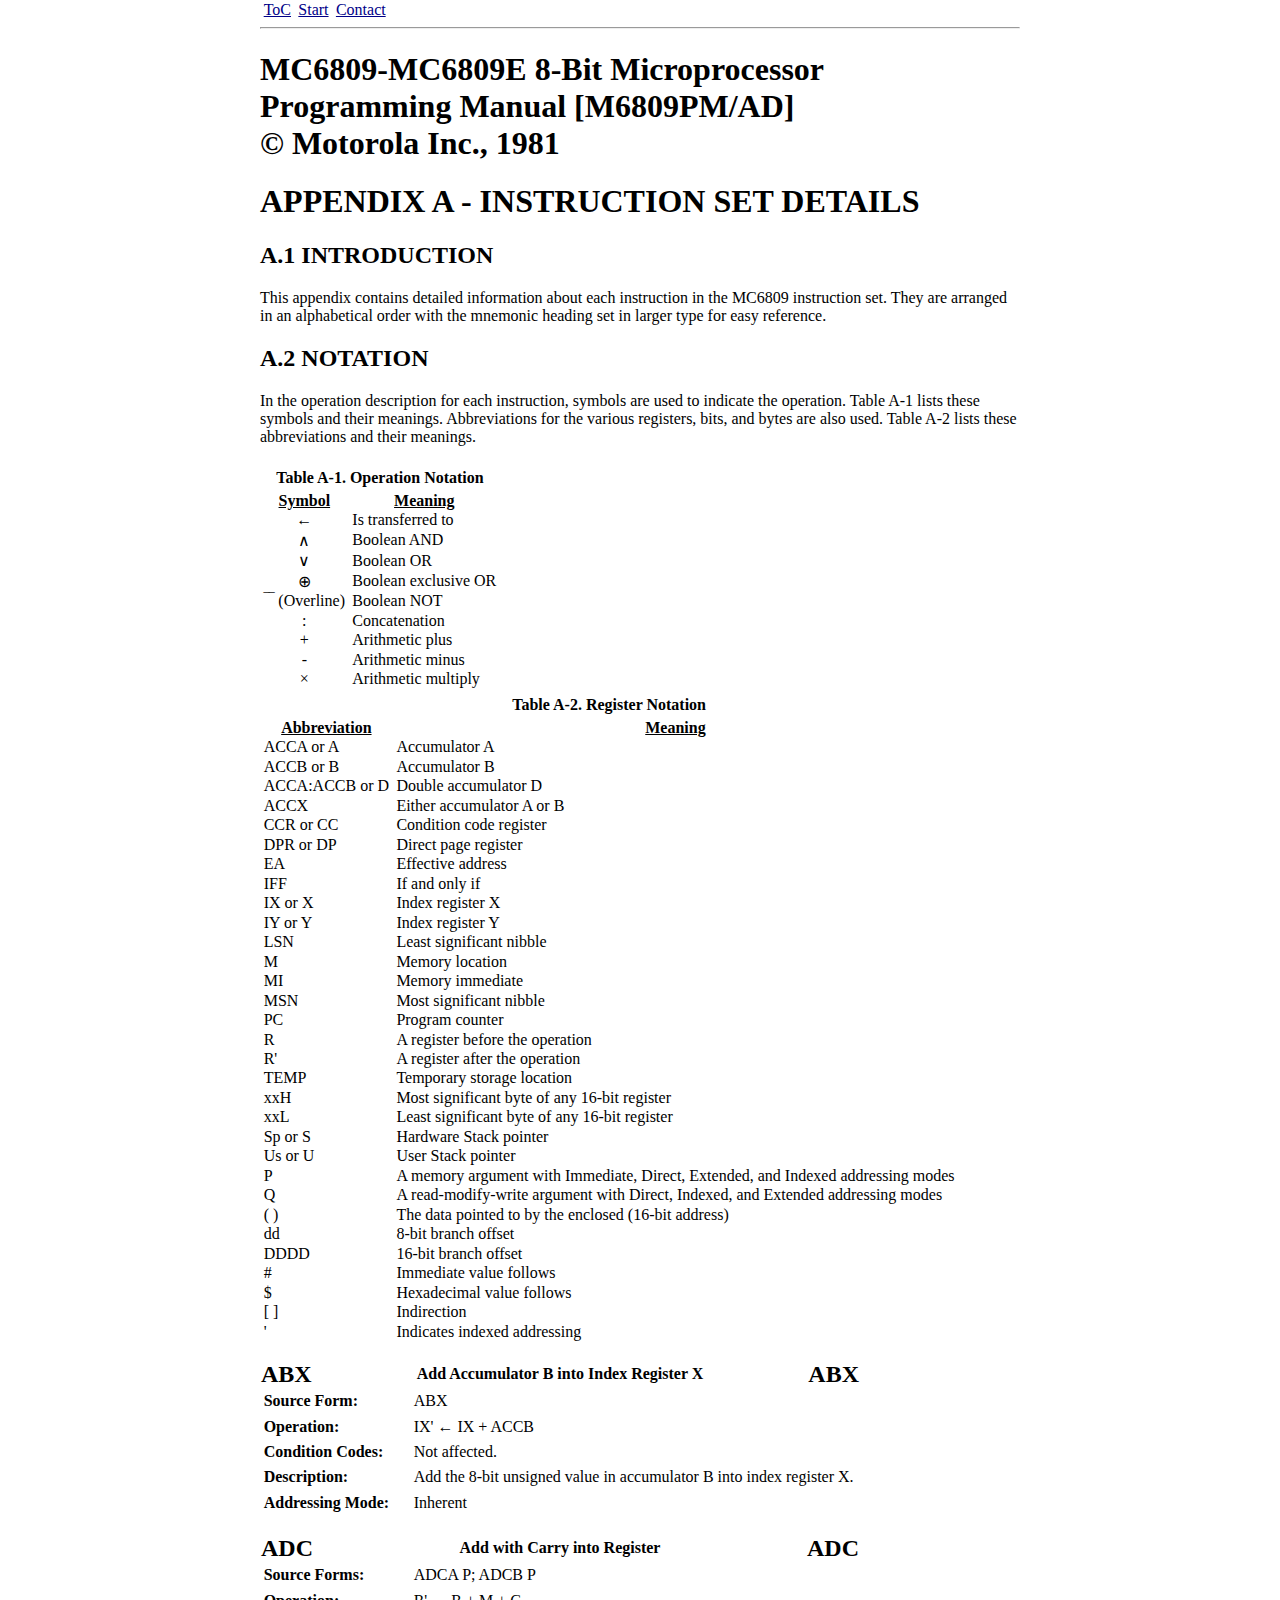
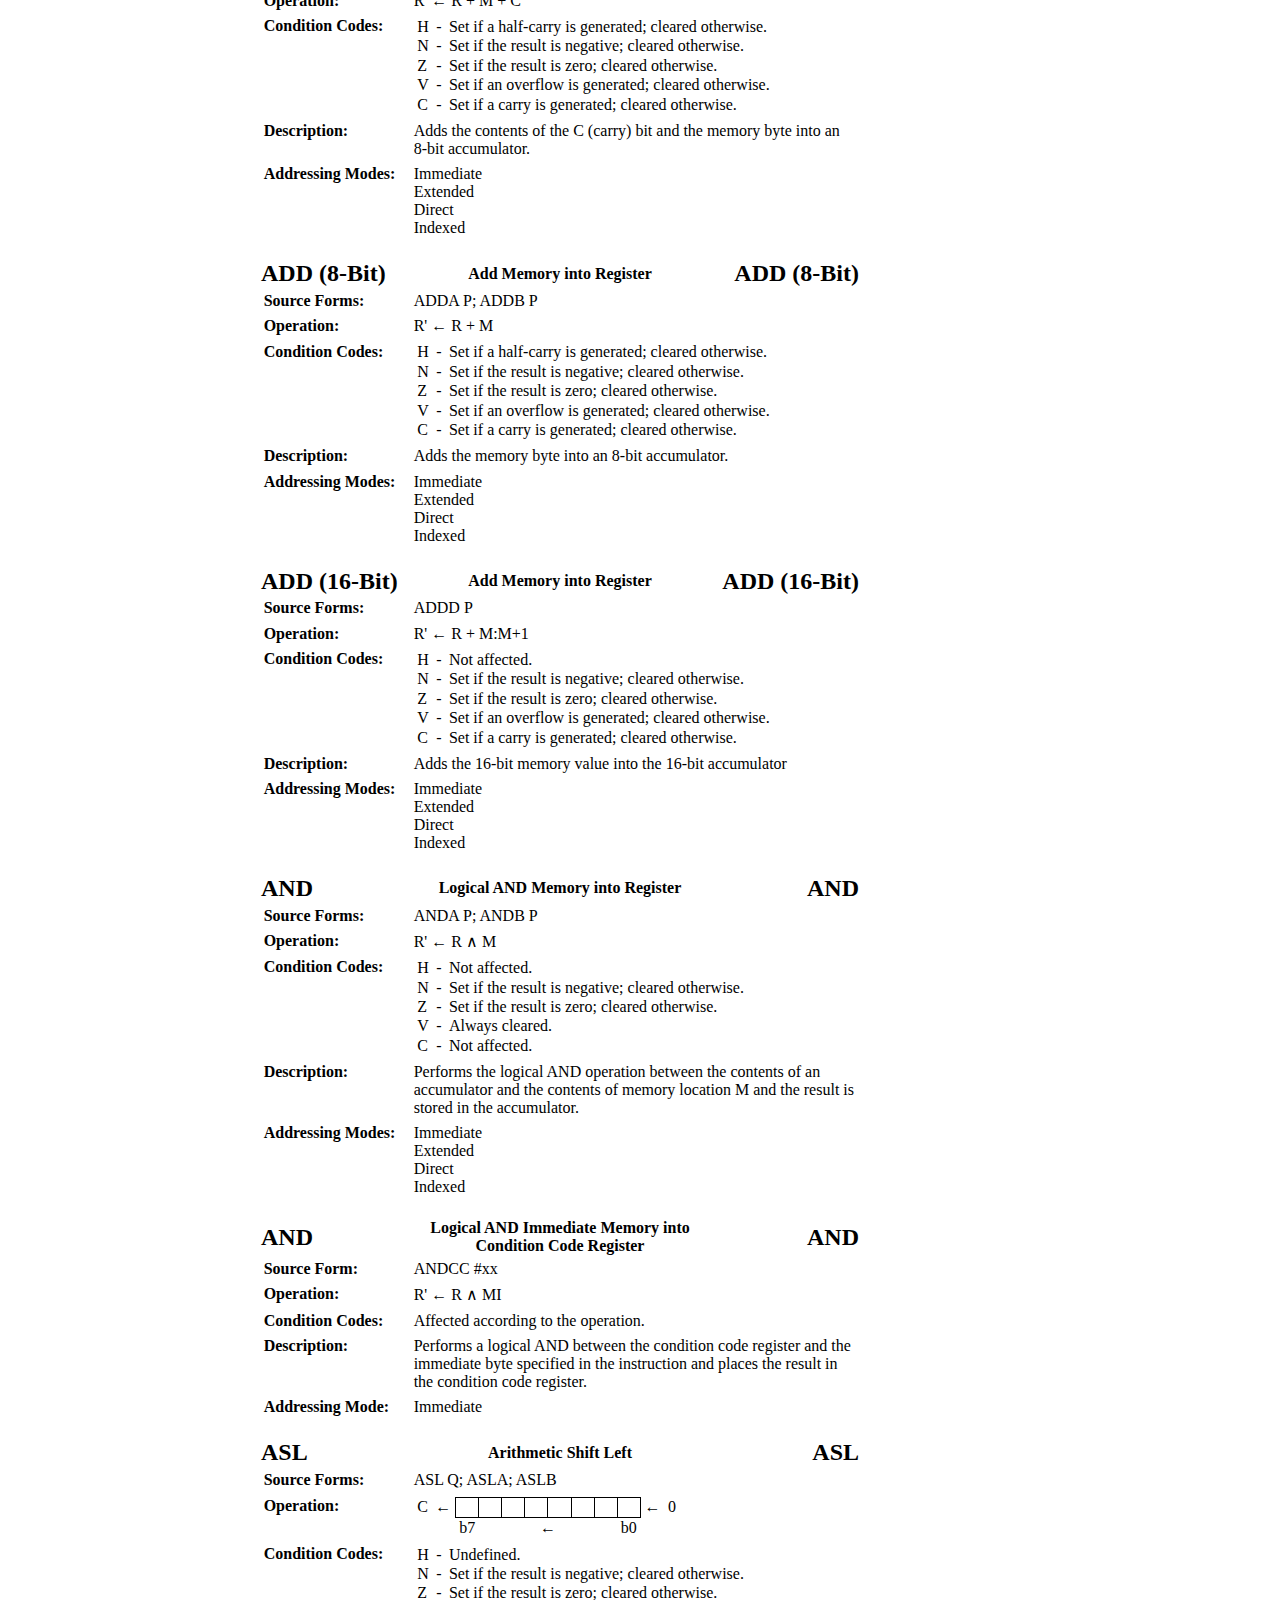
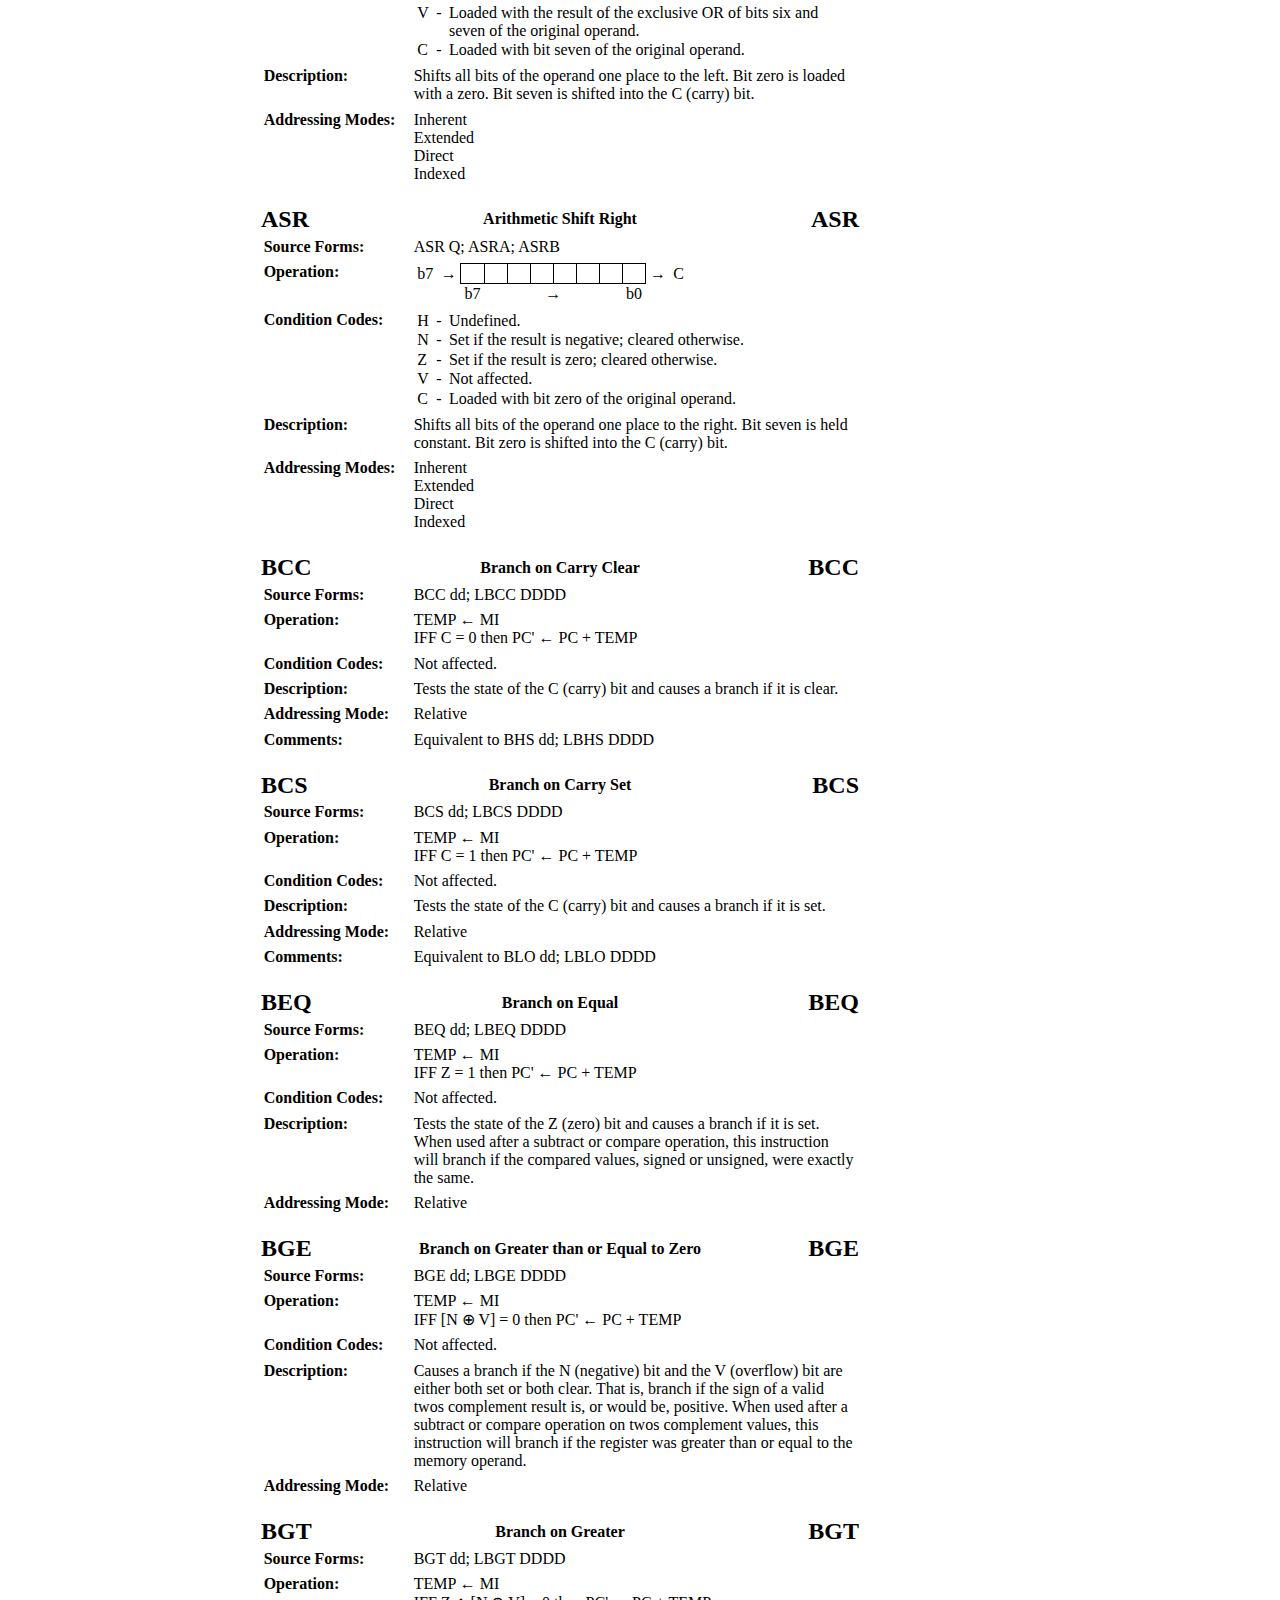
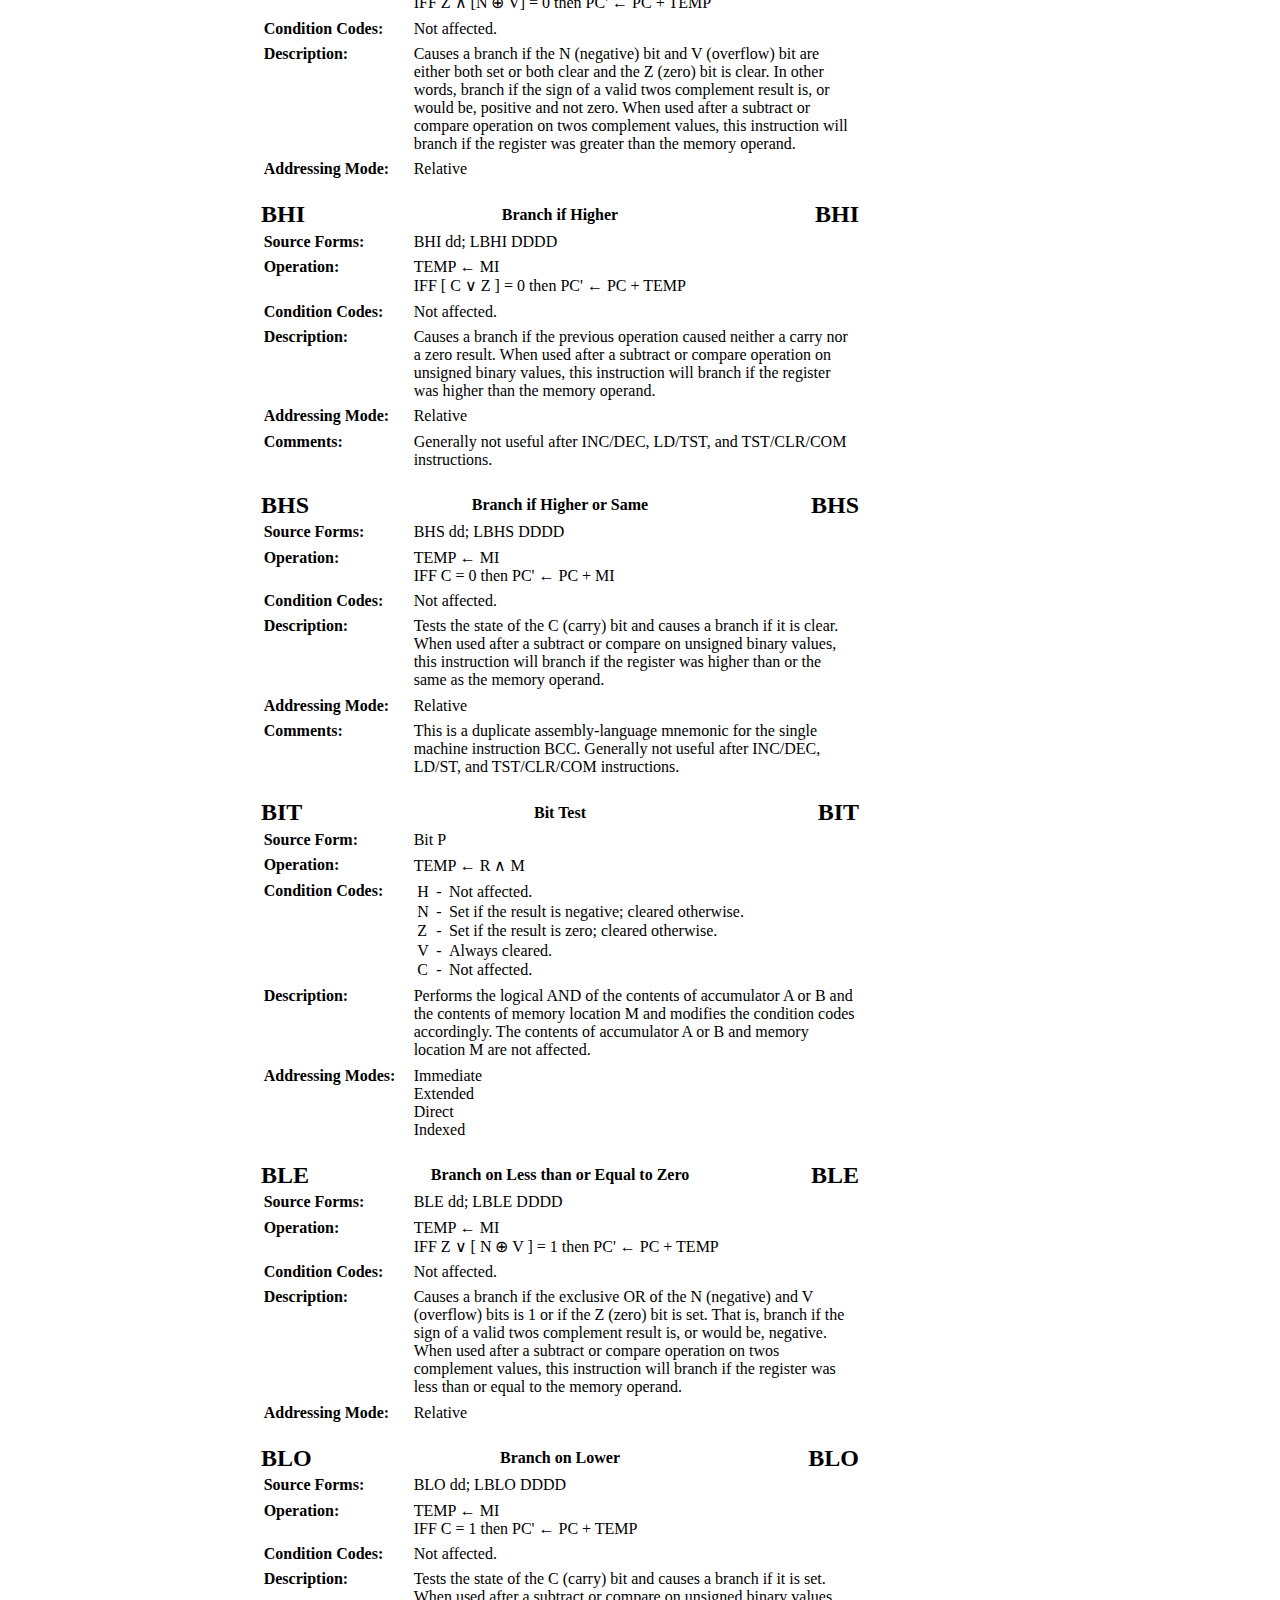
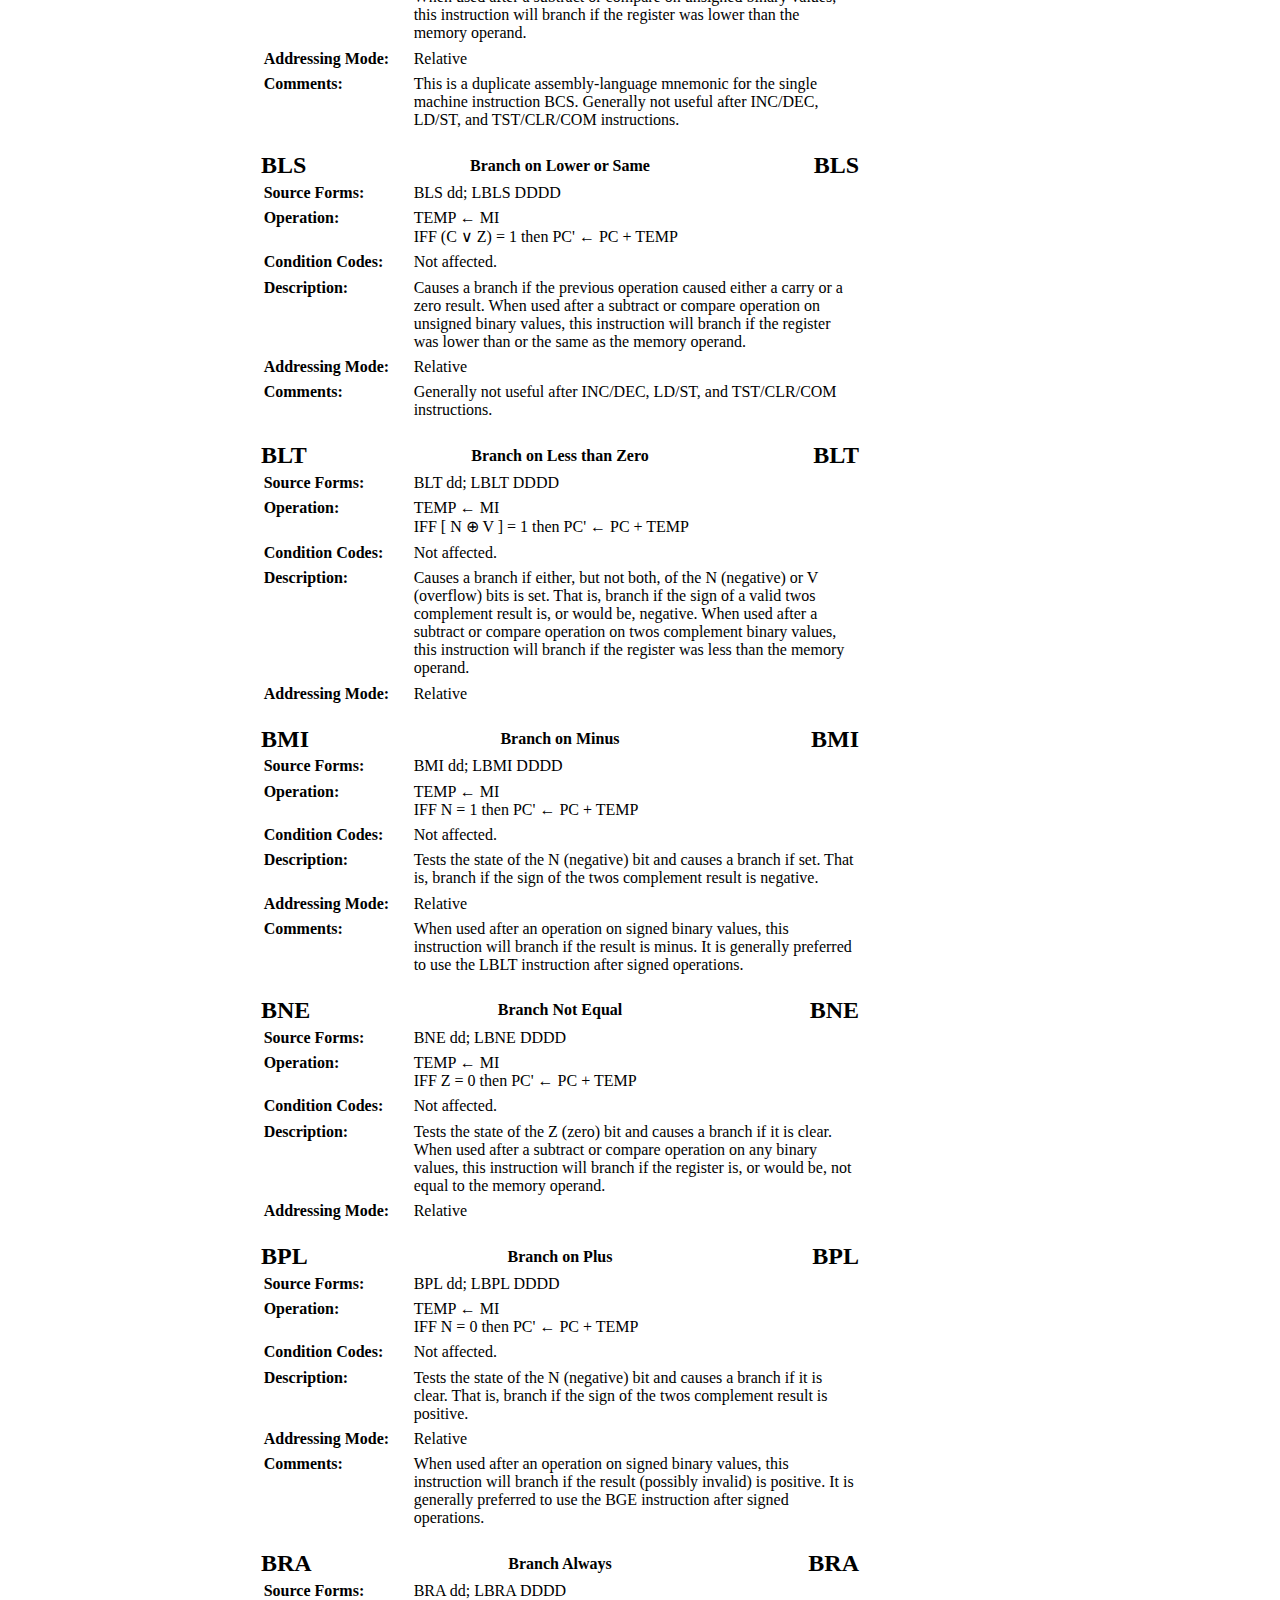
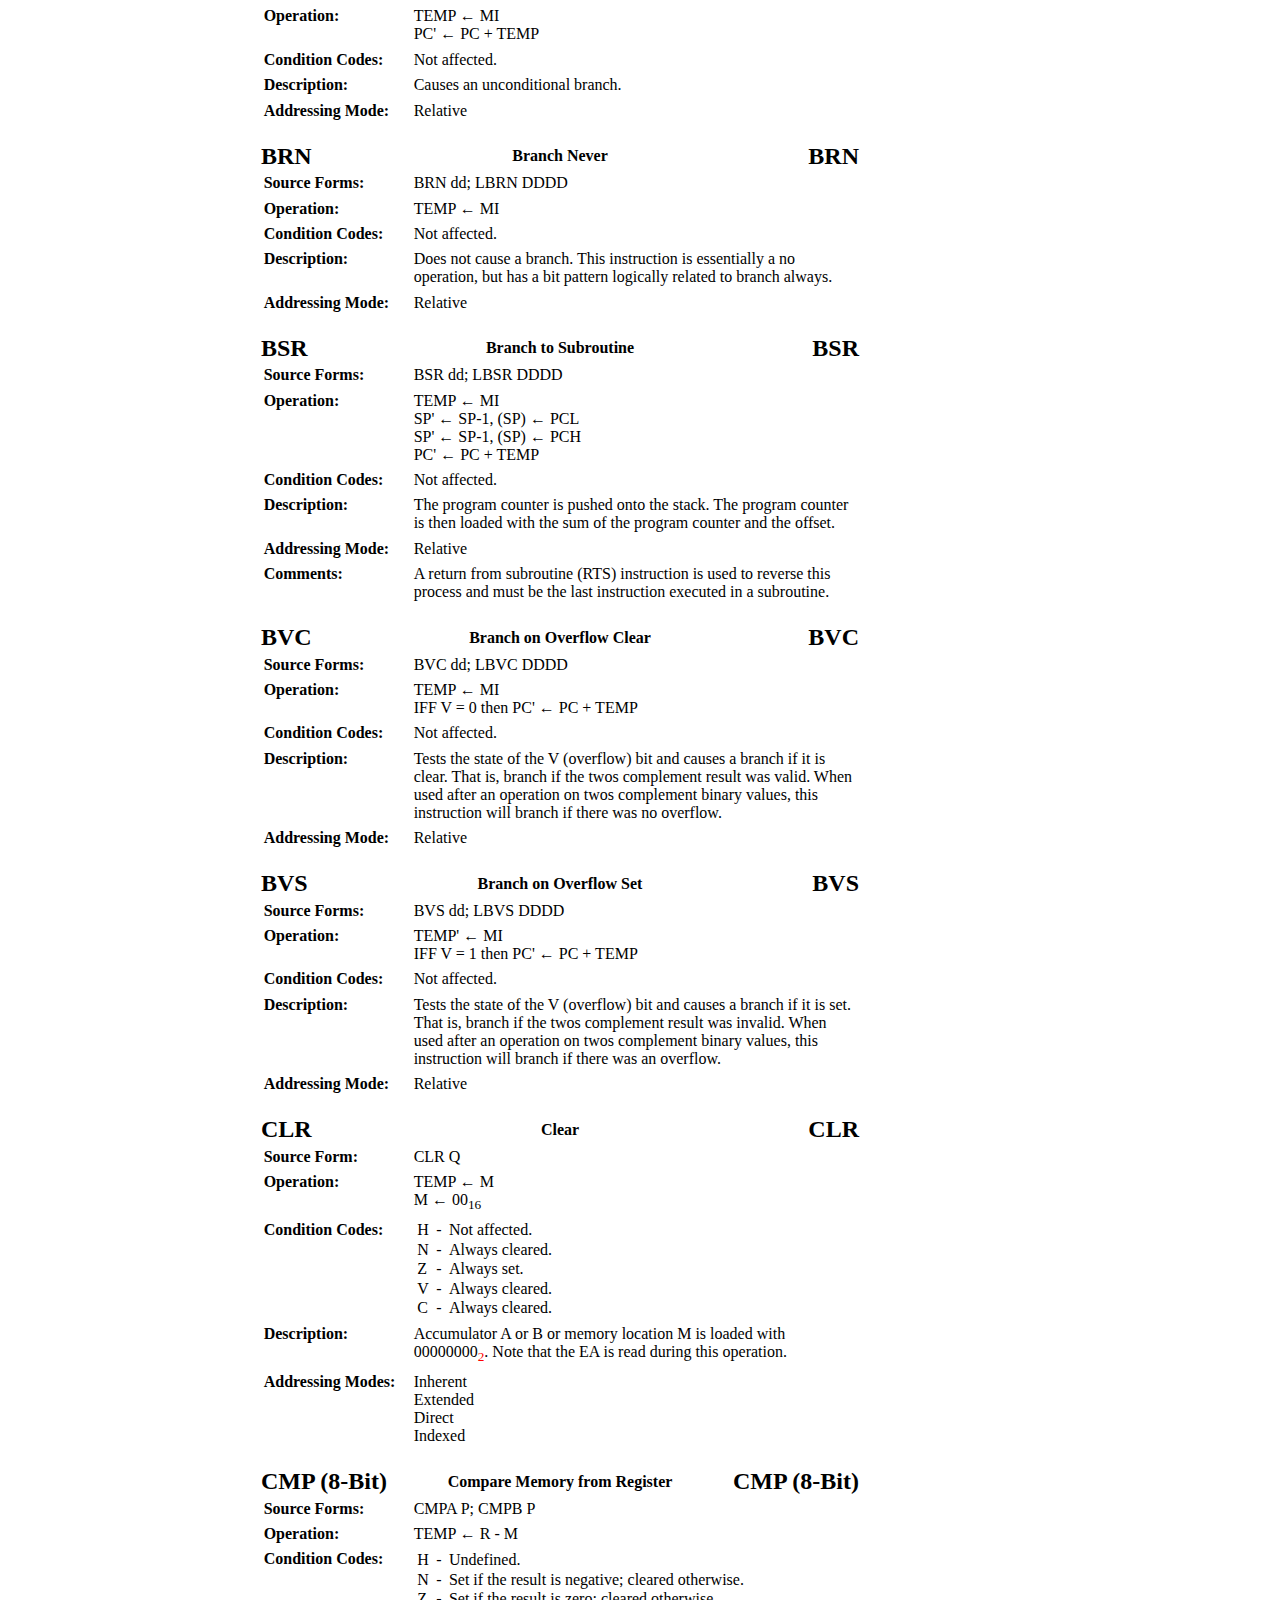
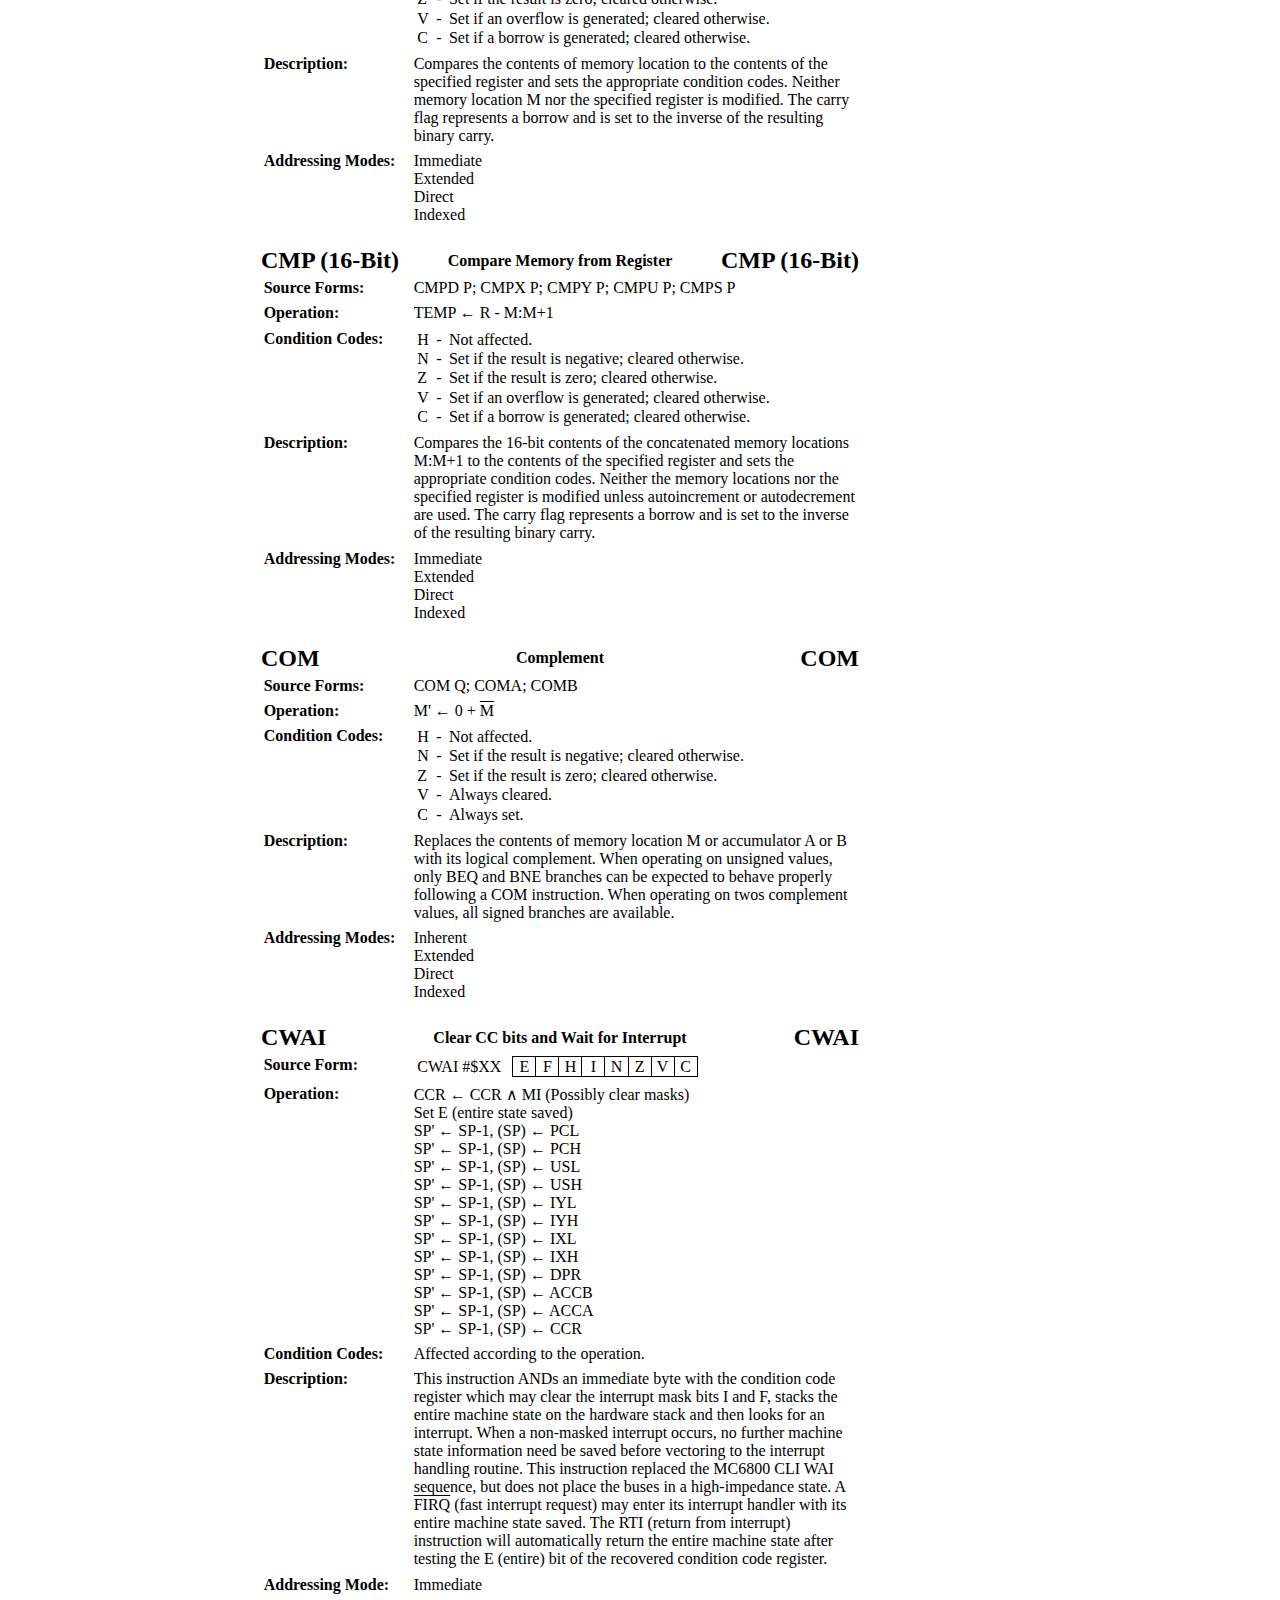
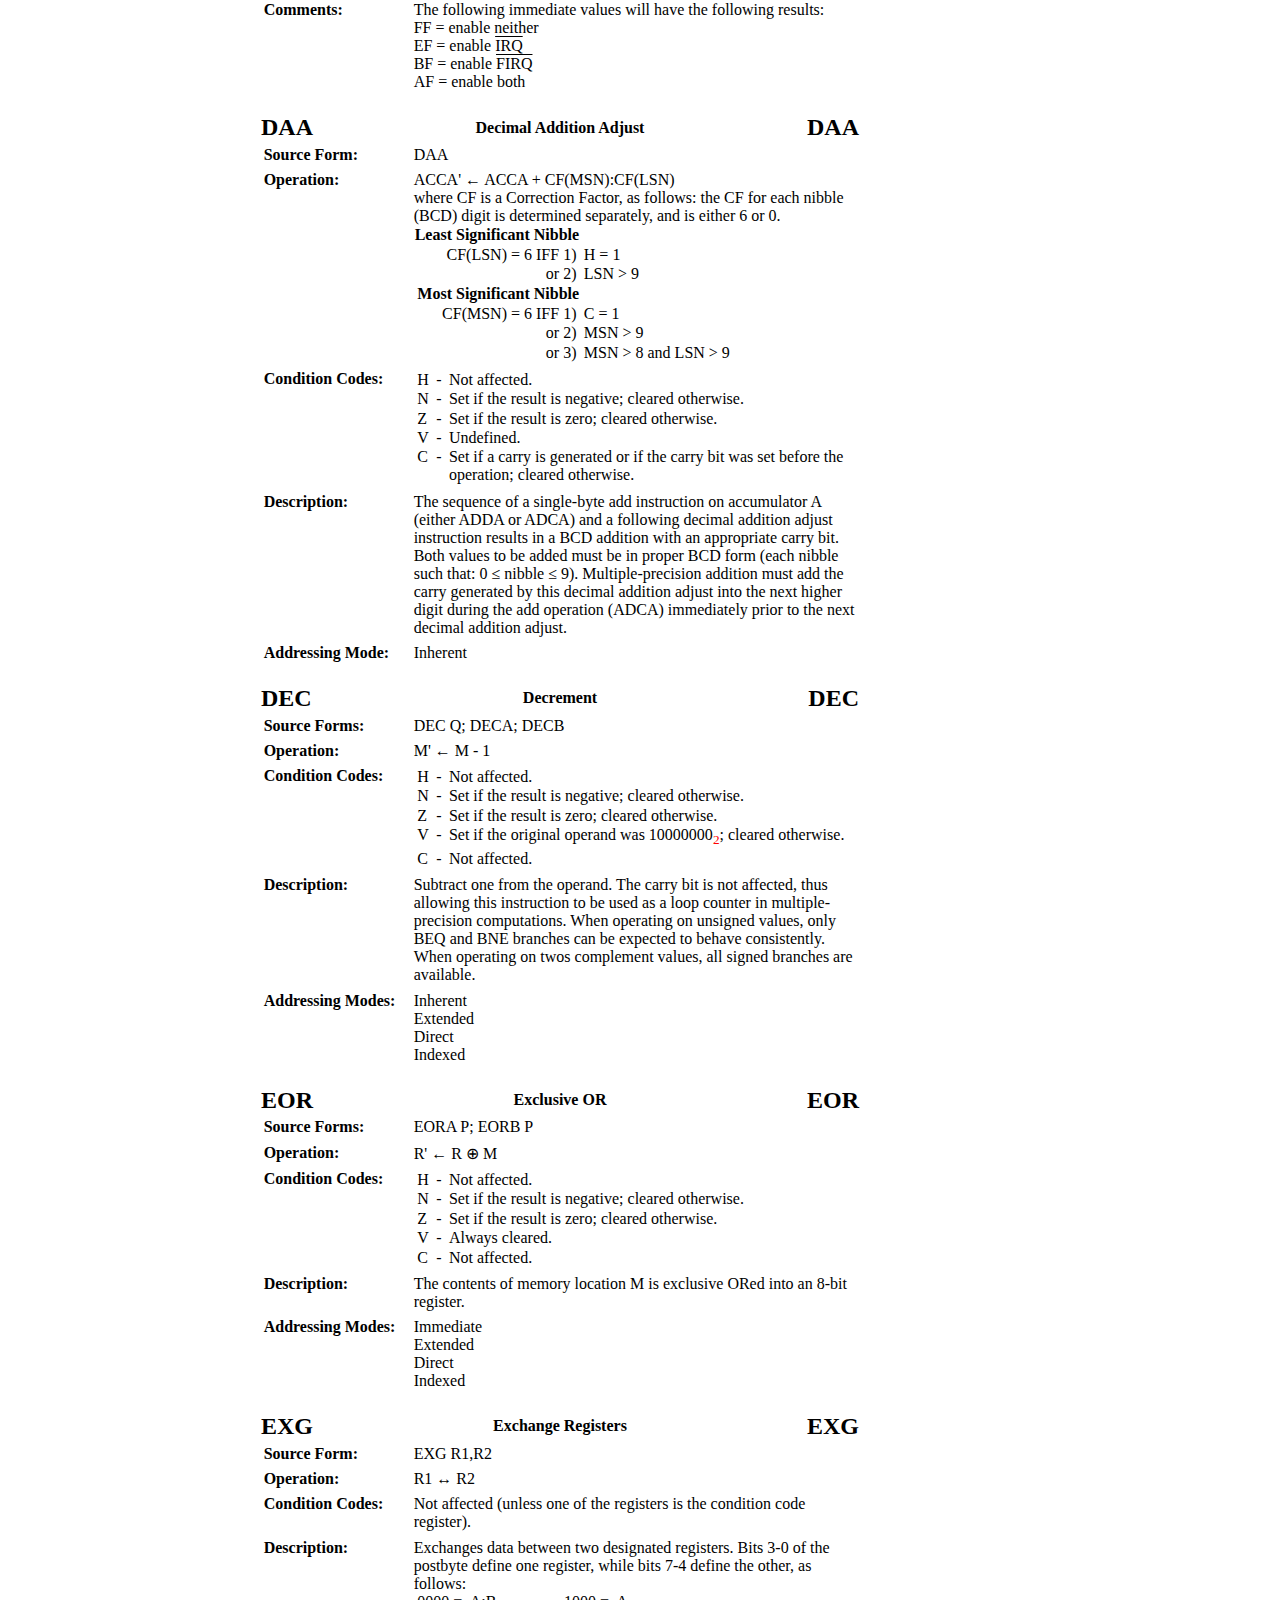
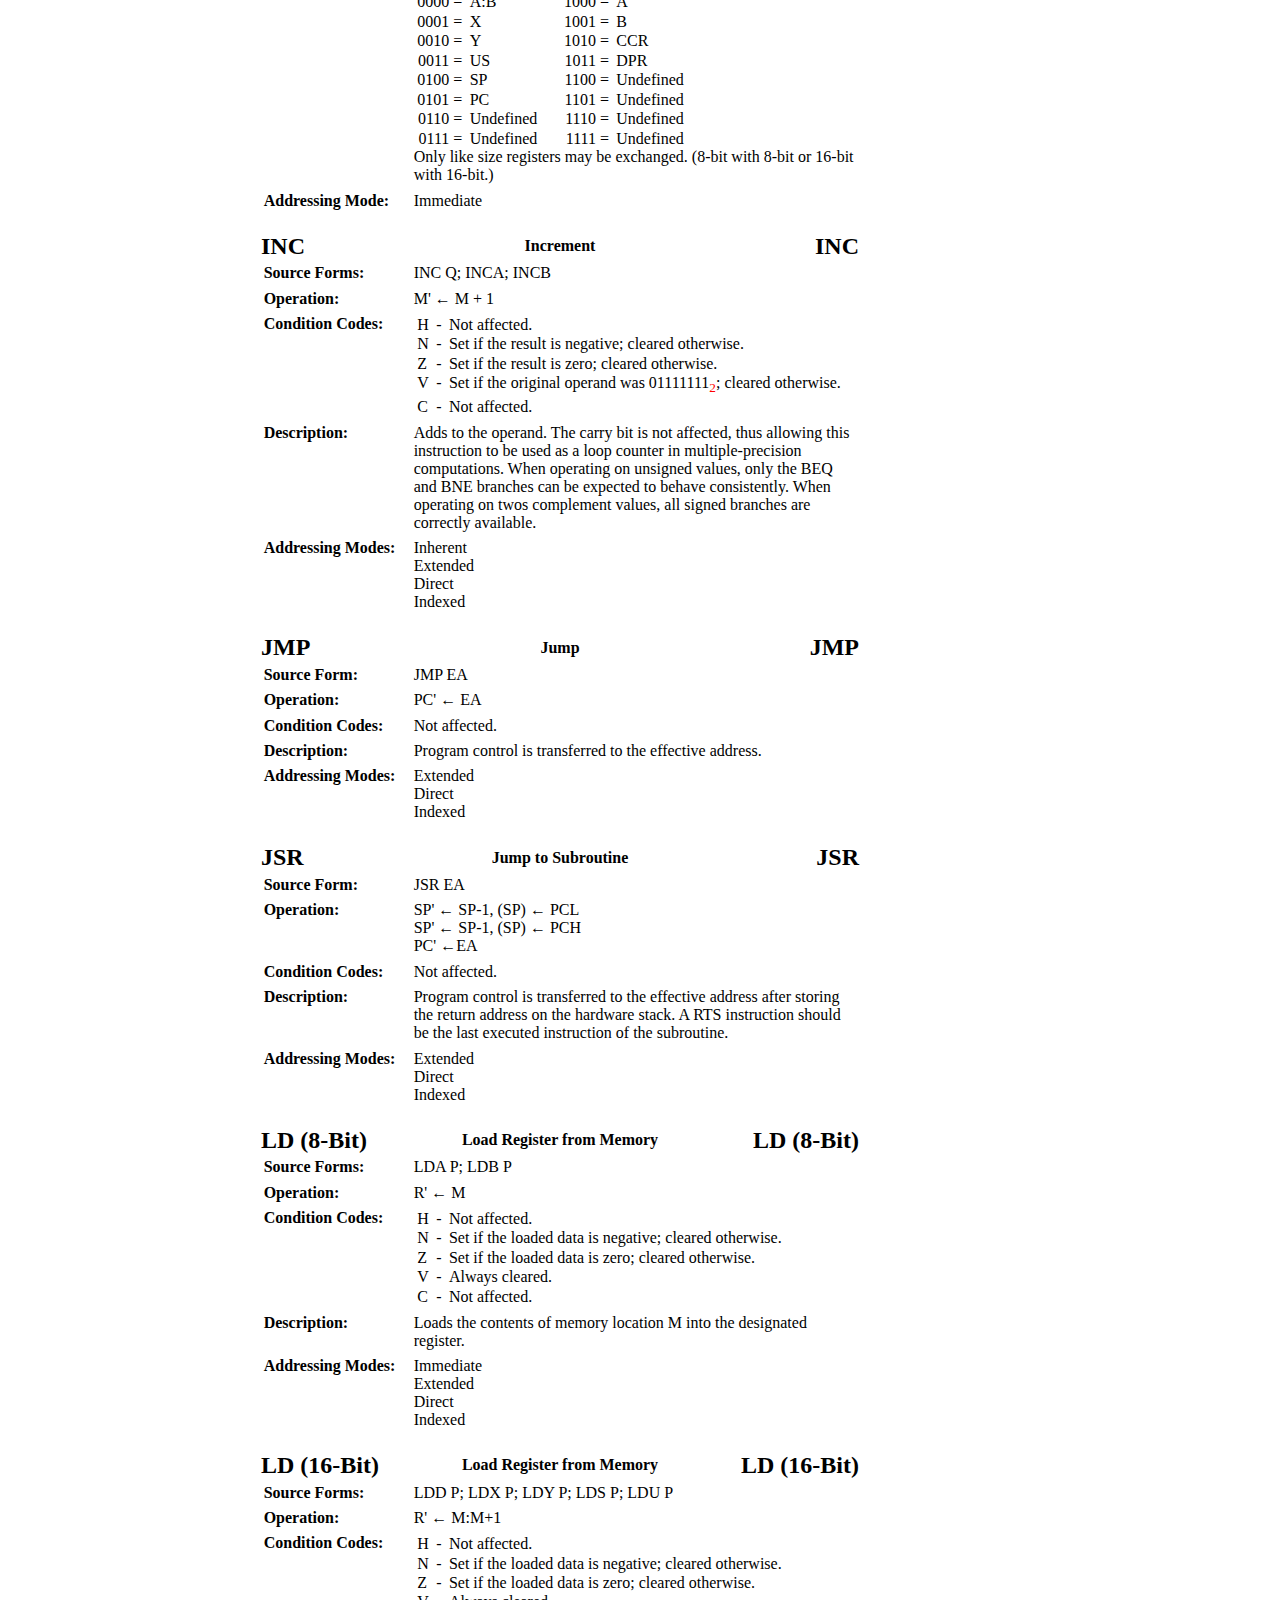
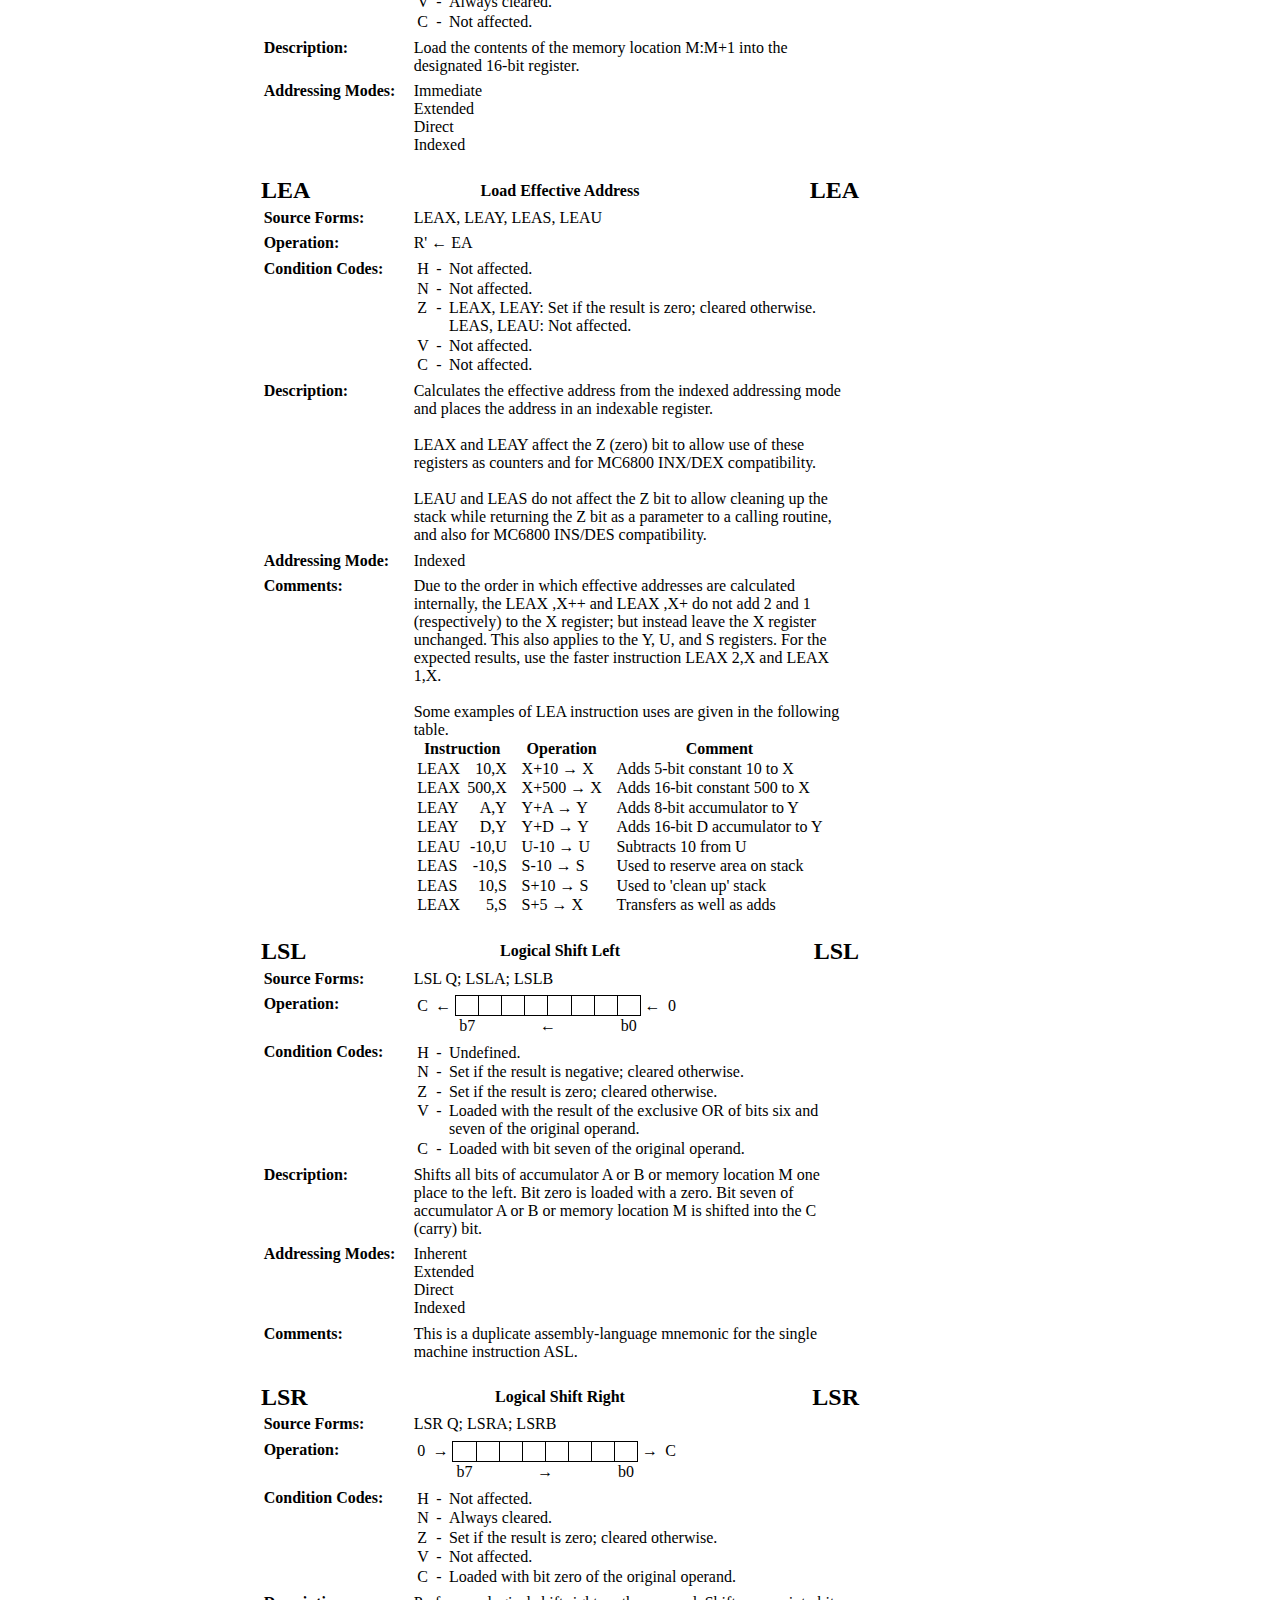
==== commit df97d5d7: "Fix for issue #2" ====
--- a/appendix_a.htm
+++ b/appendix_a.htm
@@ -1174,7 +1174,7 @@
           <th class="left">Least Significant Nibble</th>
         </tr>
         <tr>
-          <td class="right">CF(LSN) = 6 IFF 1)</td><td>C = 1</td>
+          <td class="right">CF(LSN) = 6 IFF 1)</td><td>H = 1</td>
         </tr>
         <tr>
           <td class="right">or 2)</td><td>LSN &gt; 9</td>
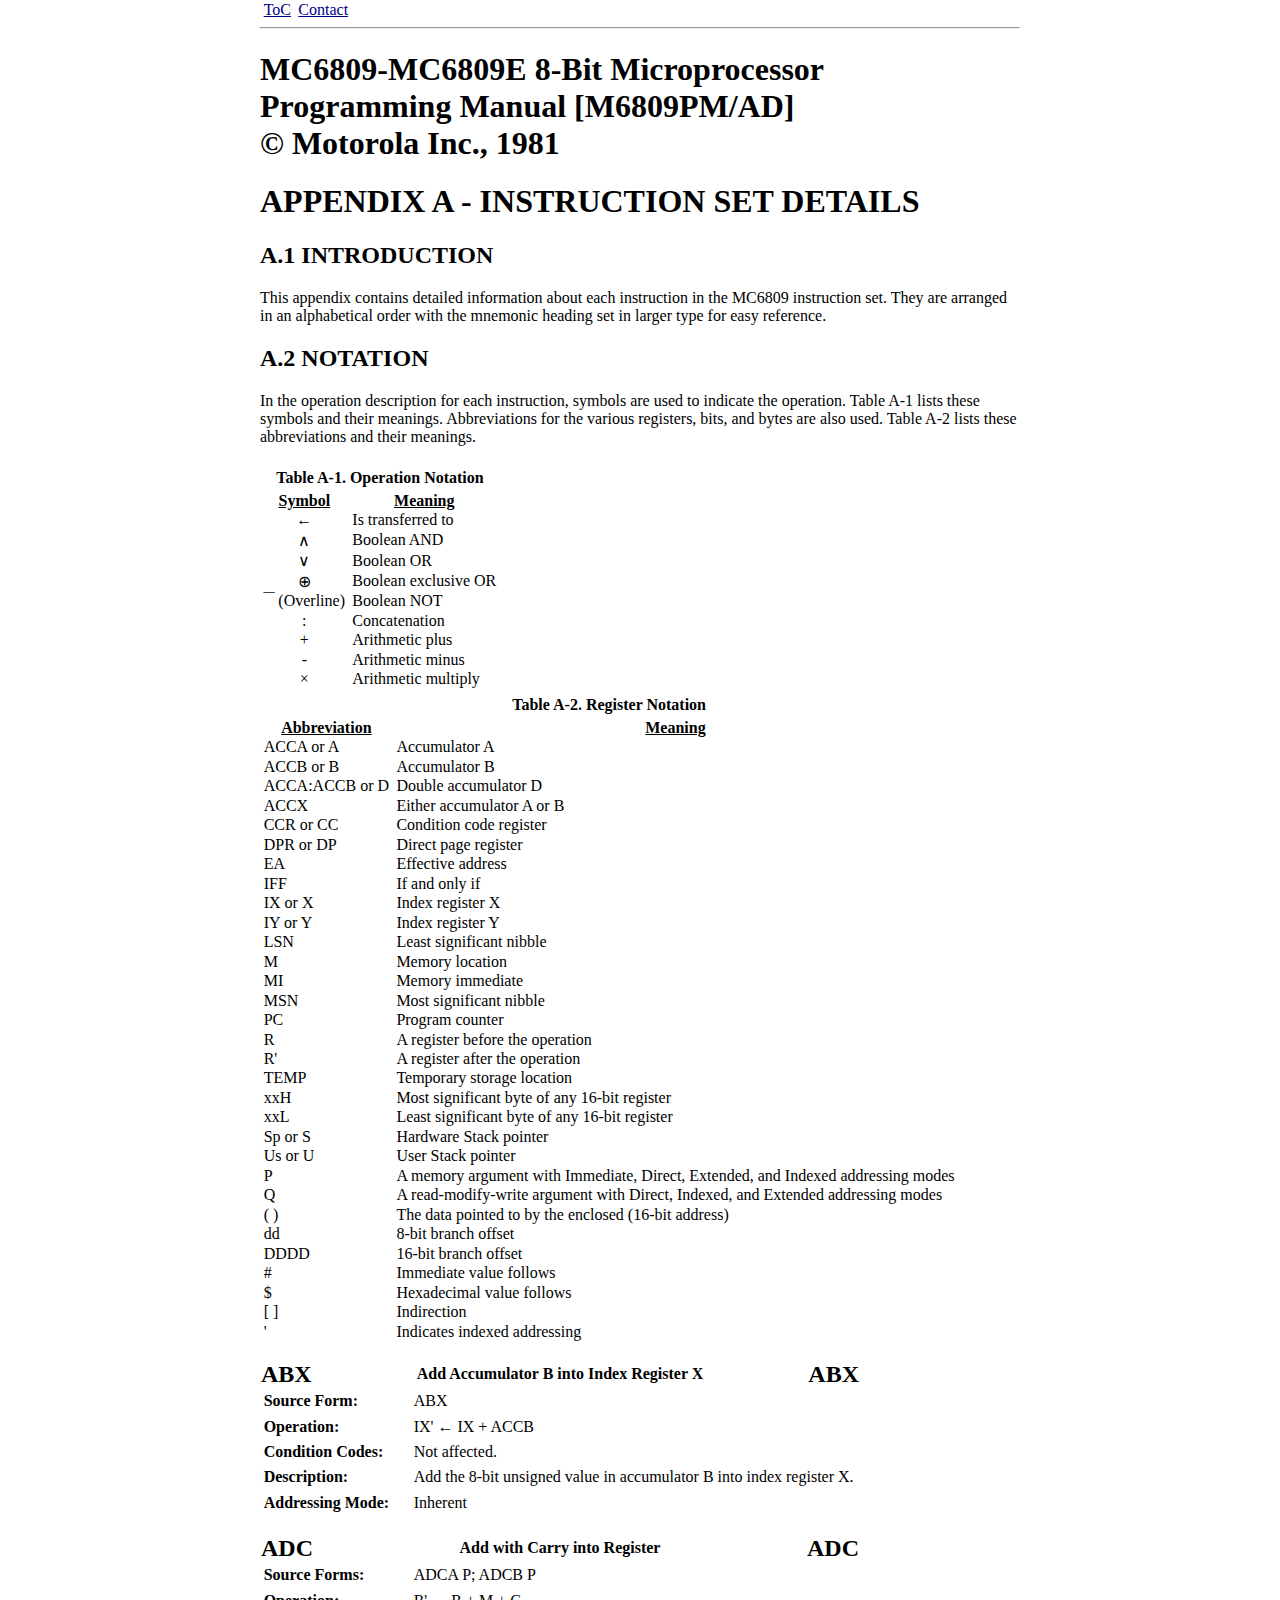
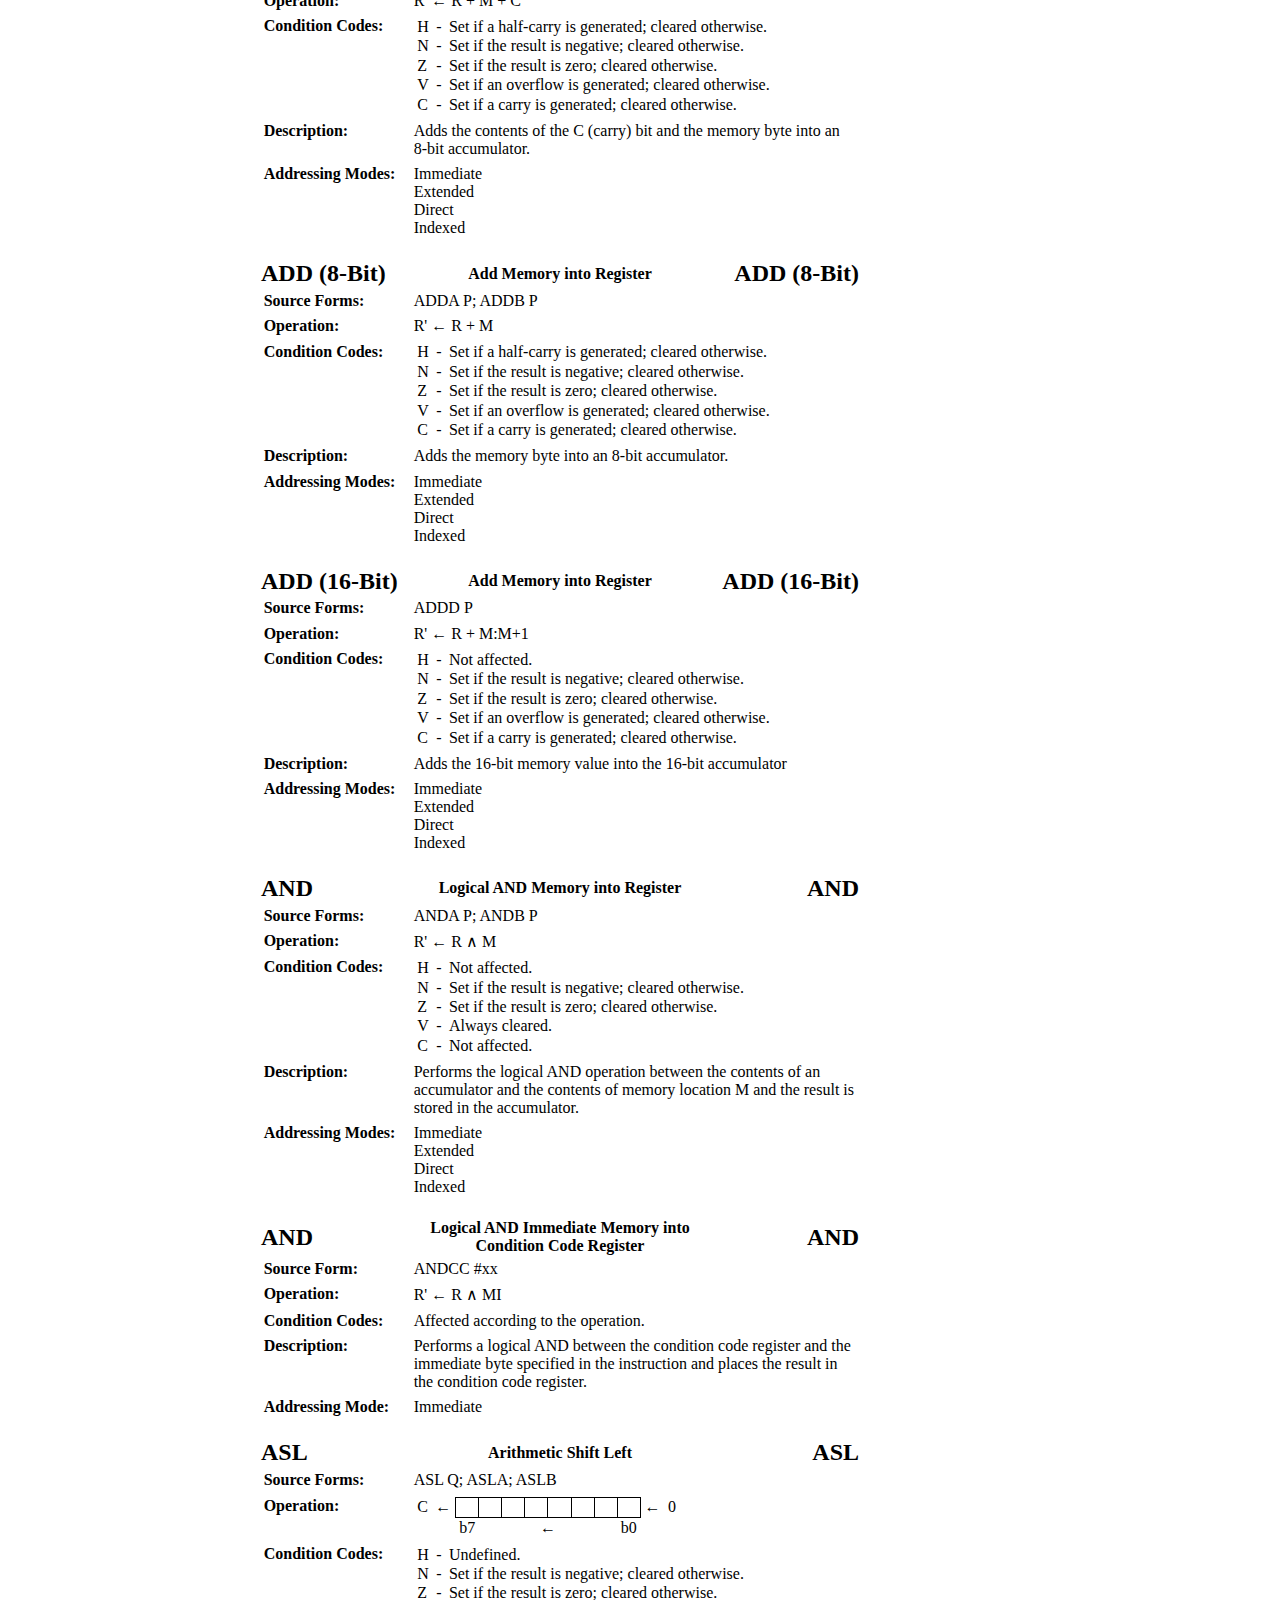
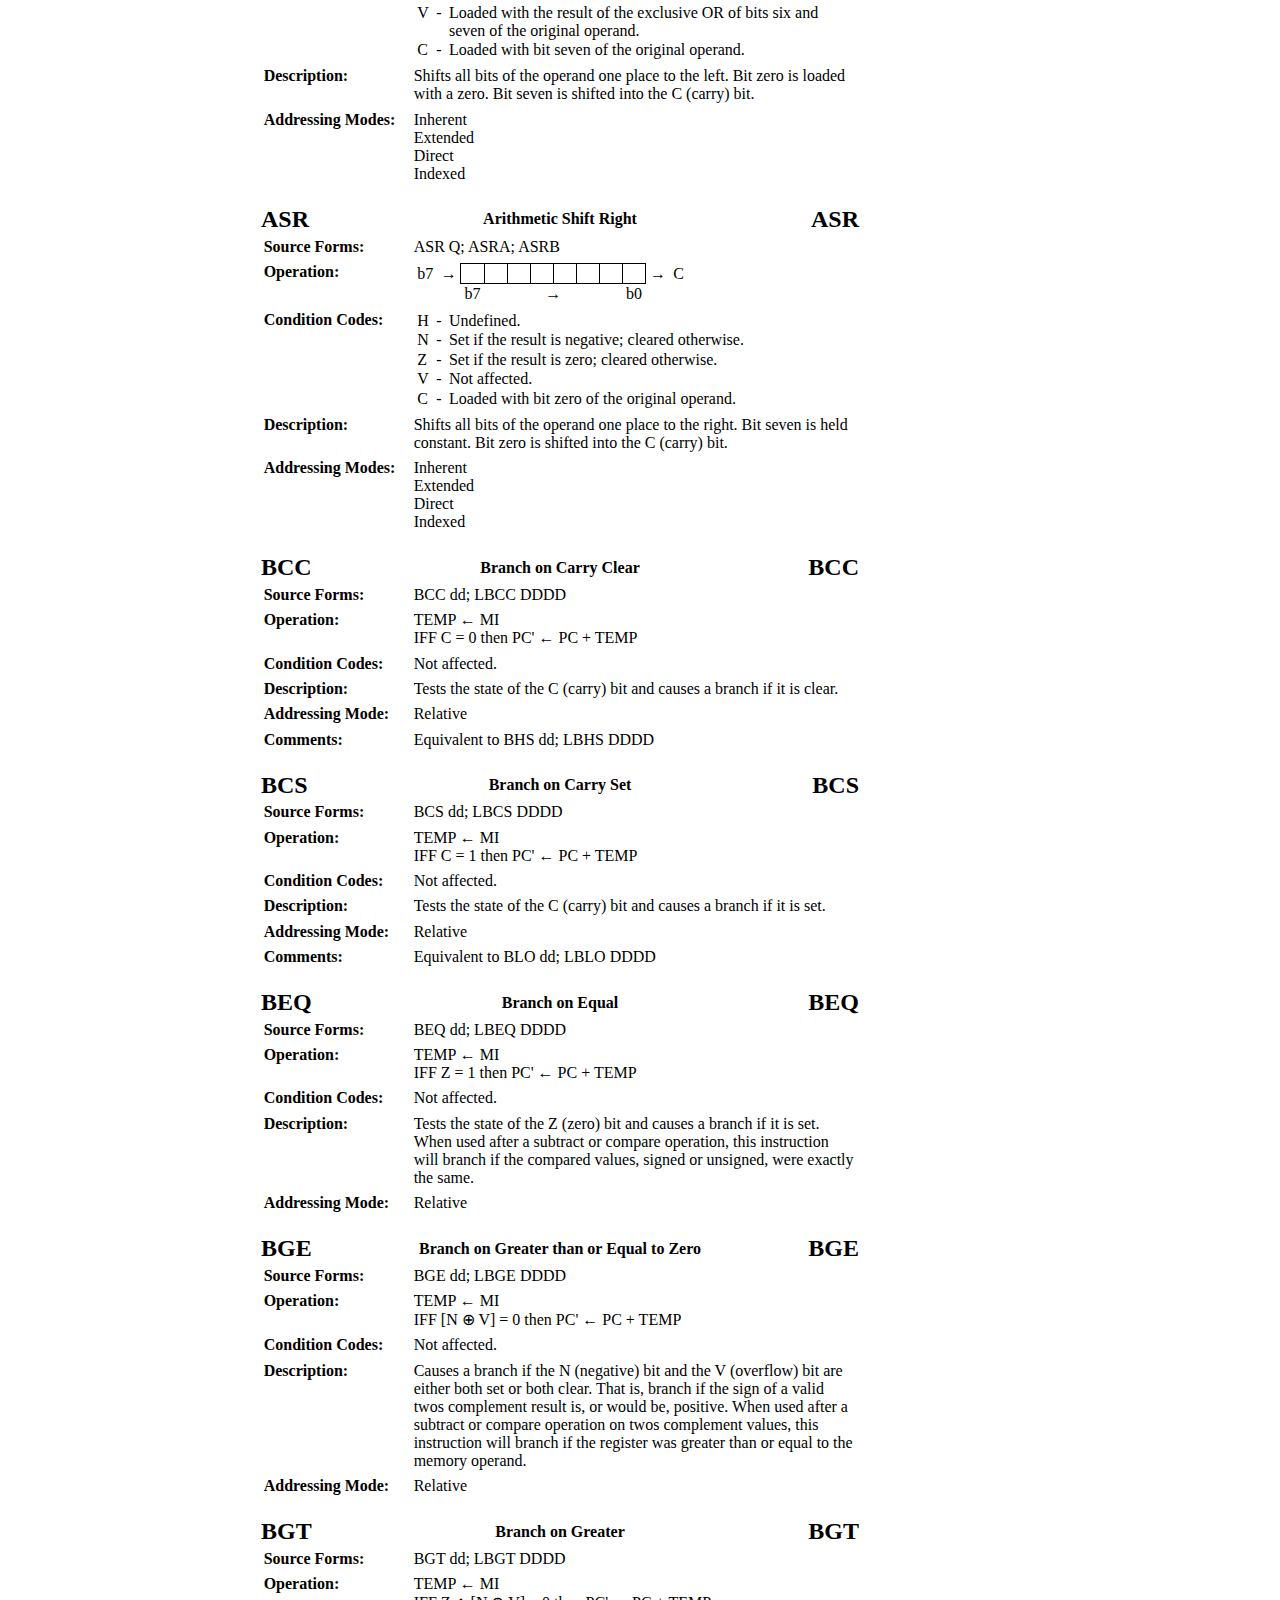
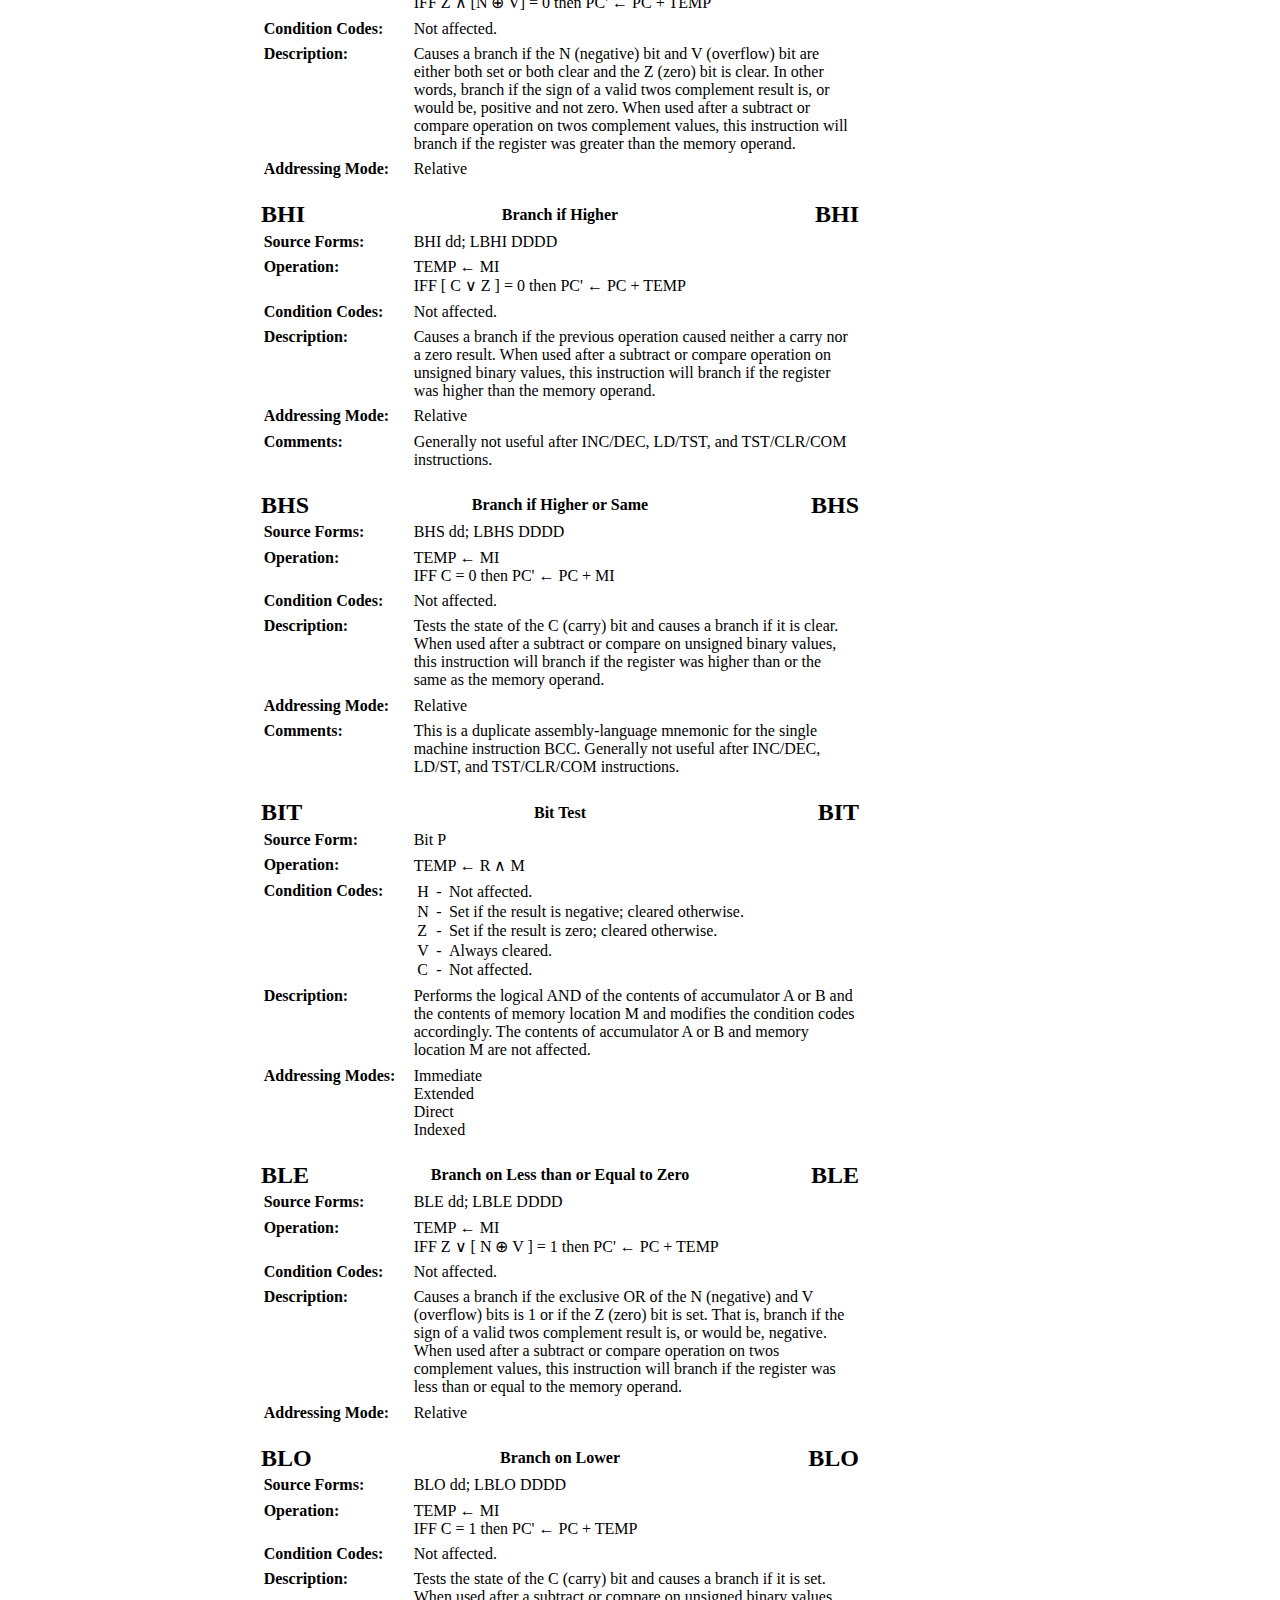
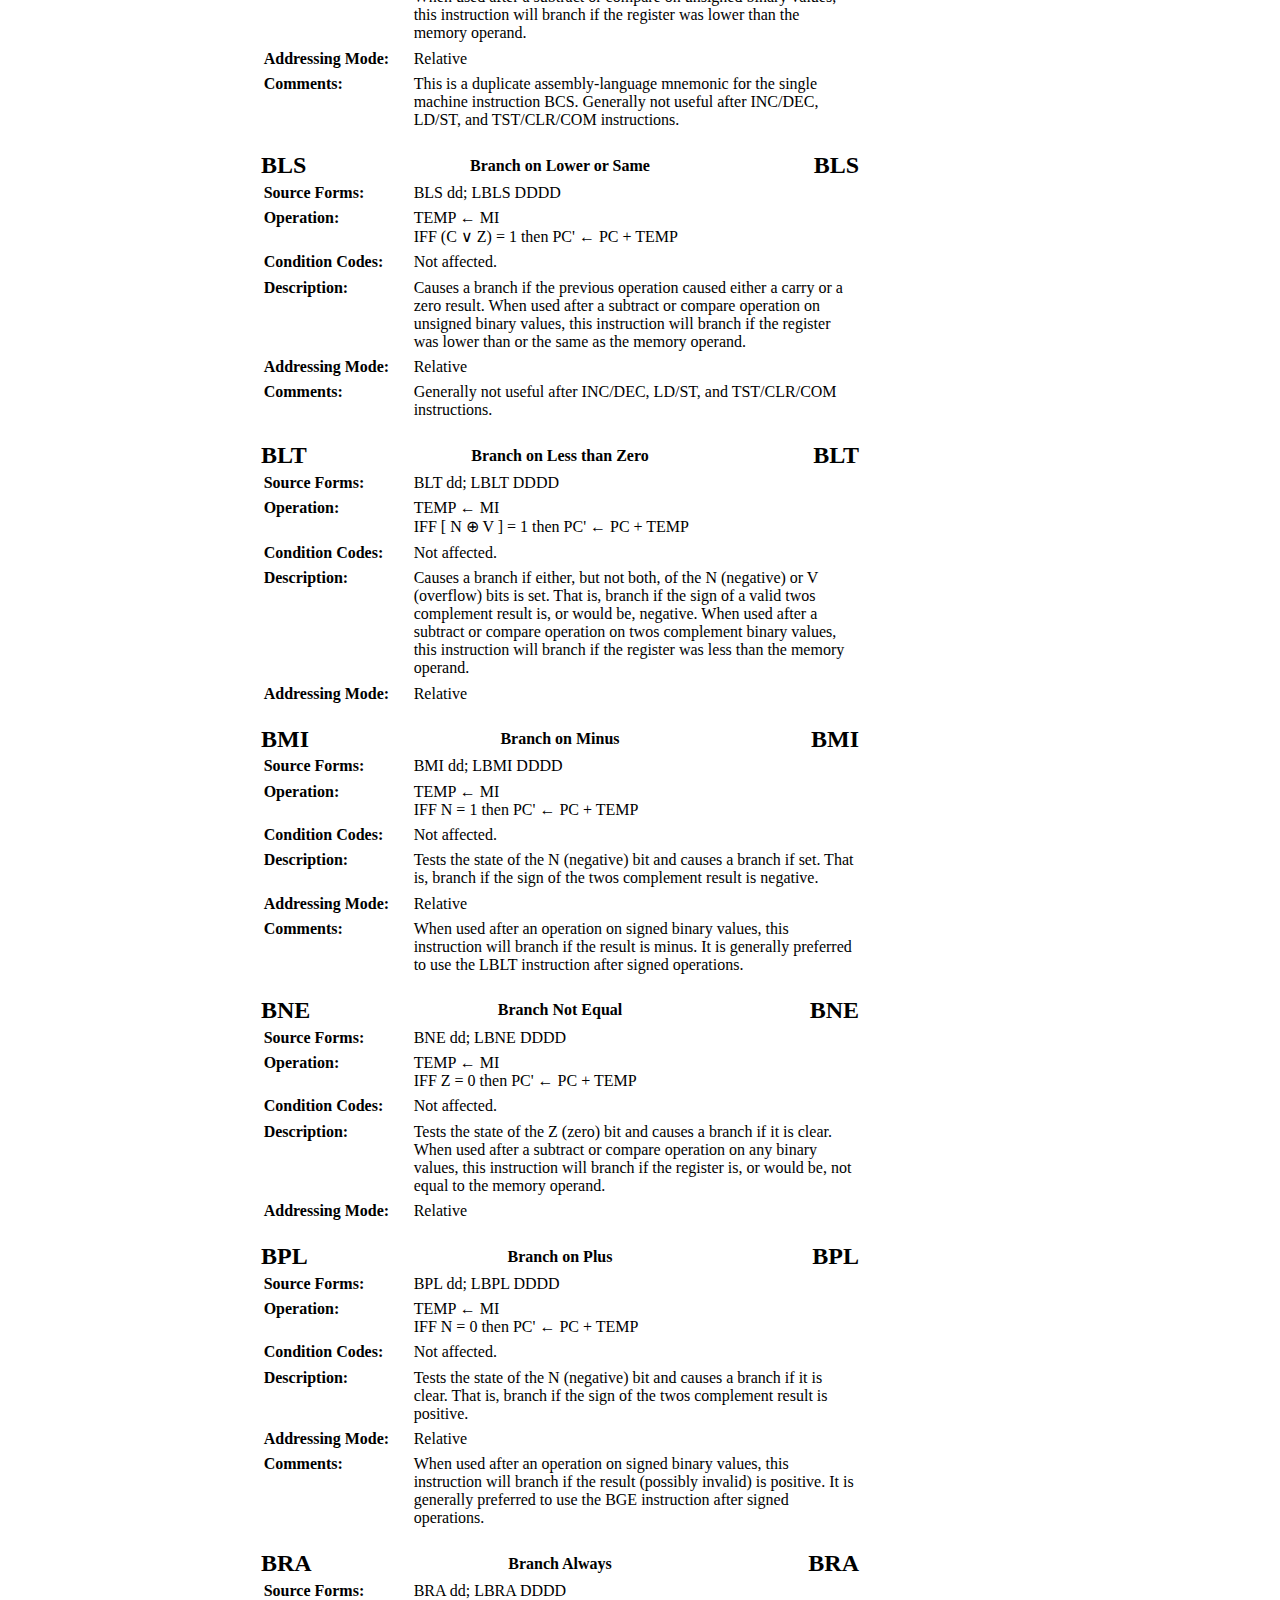
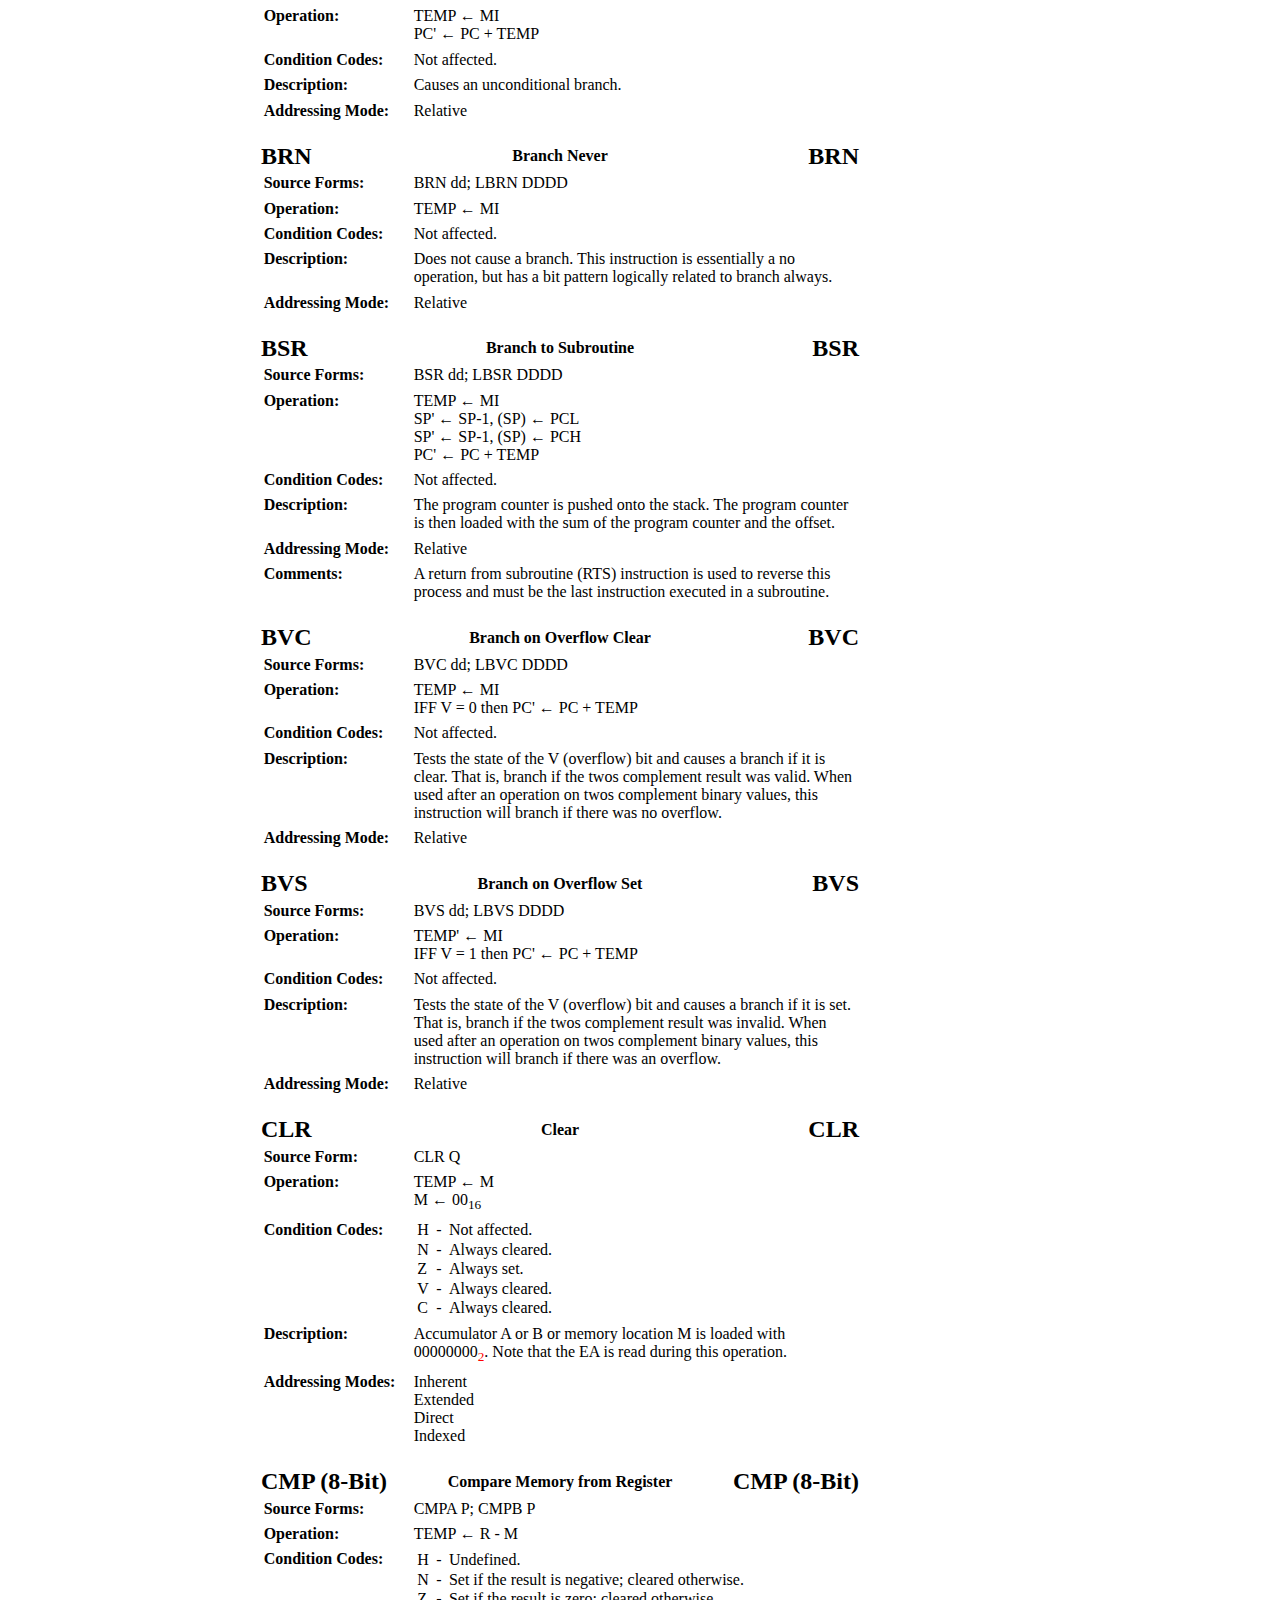
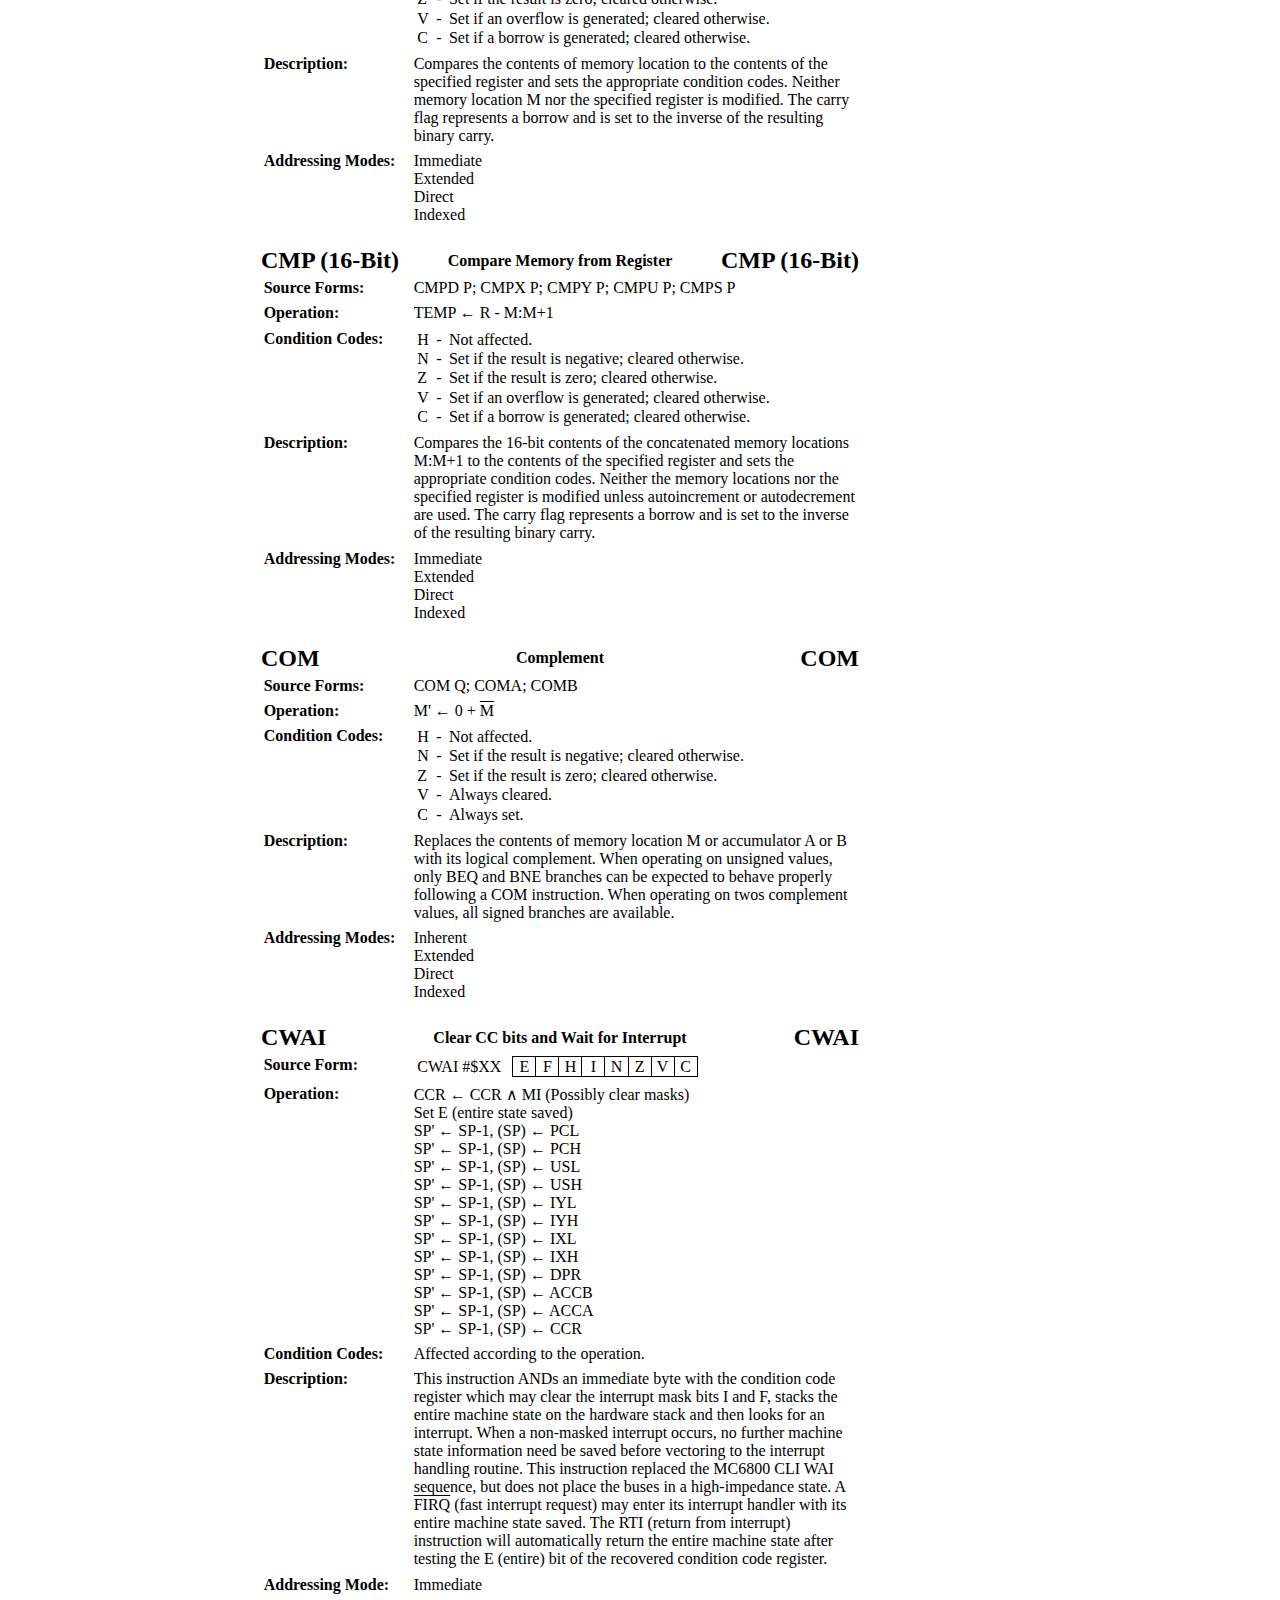
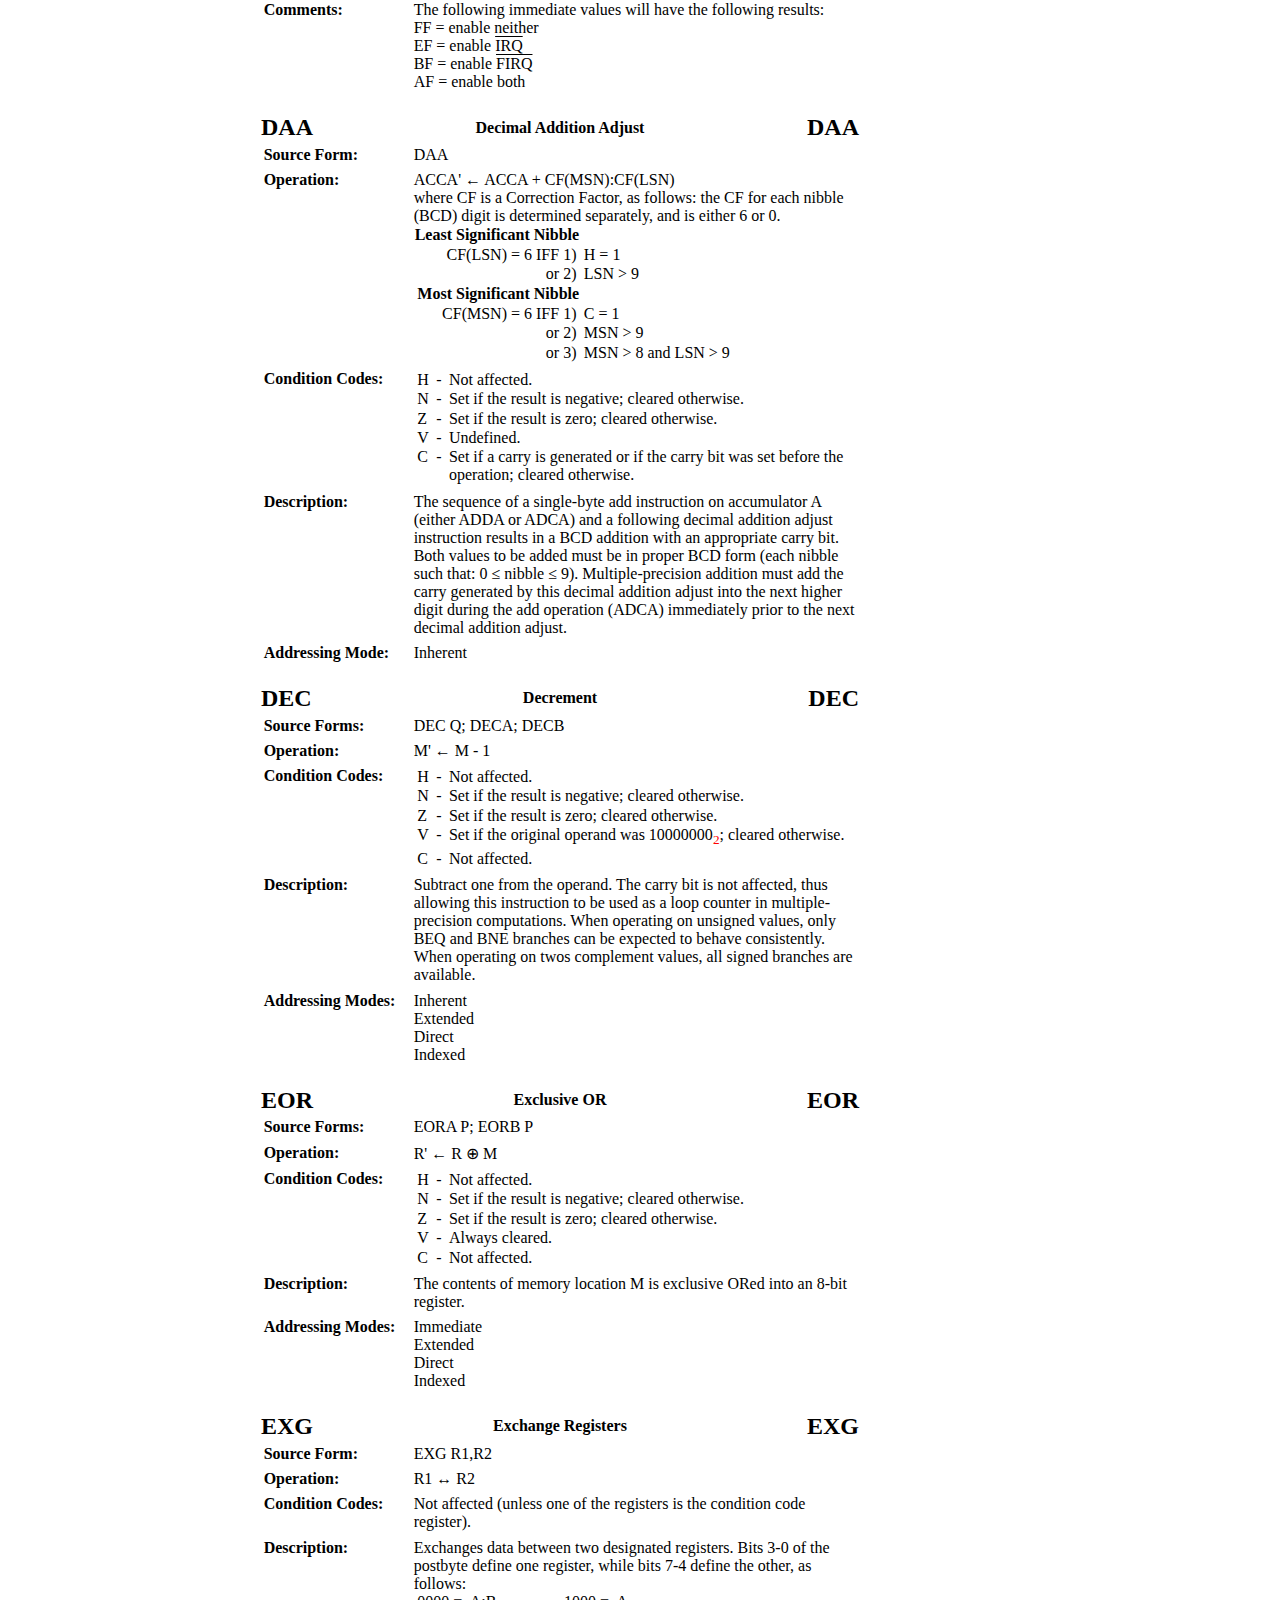
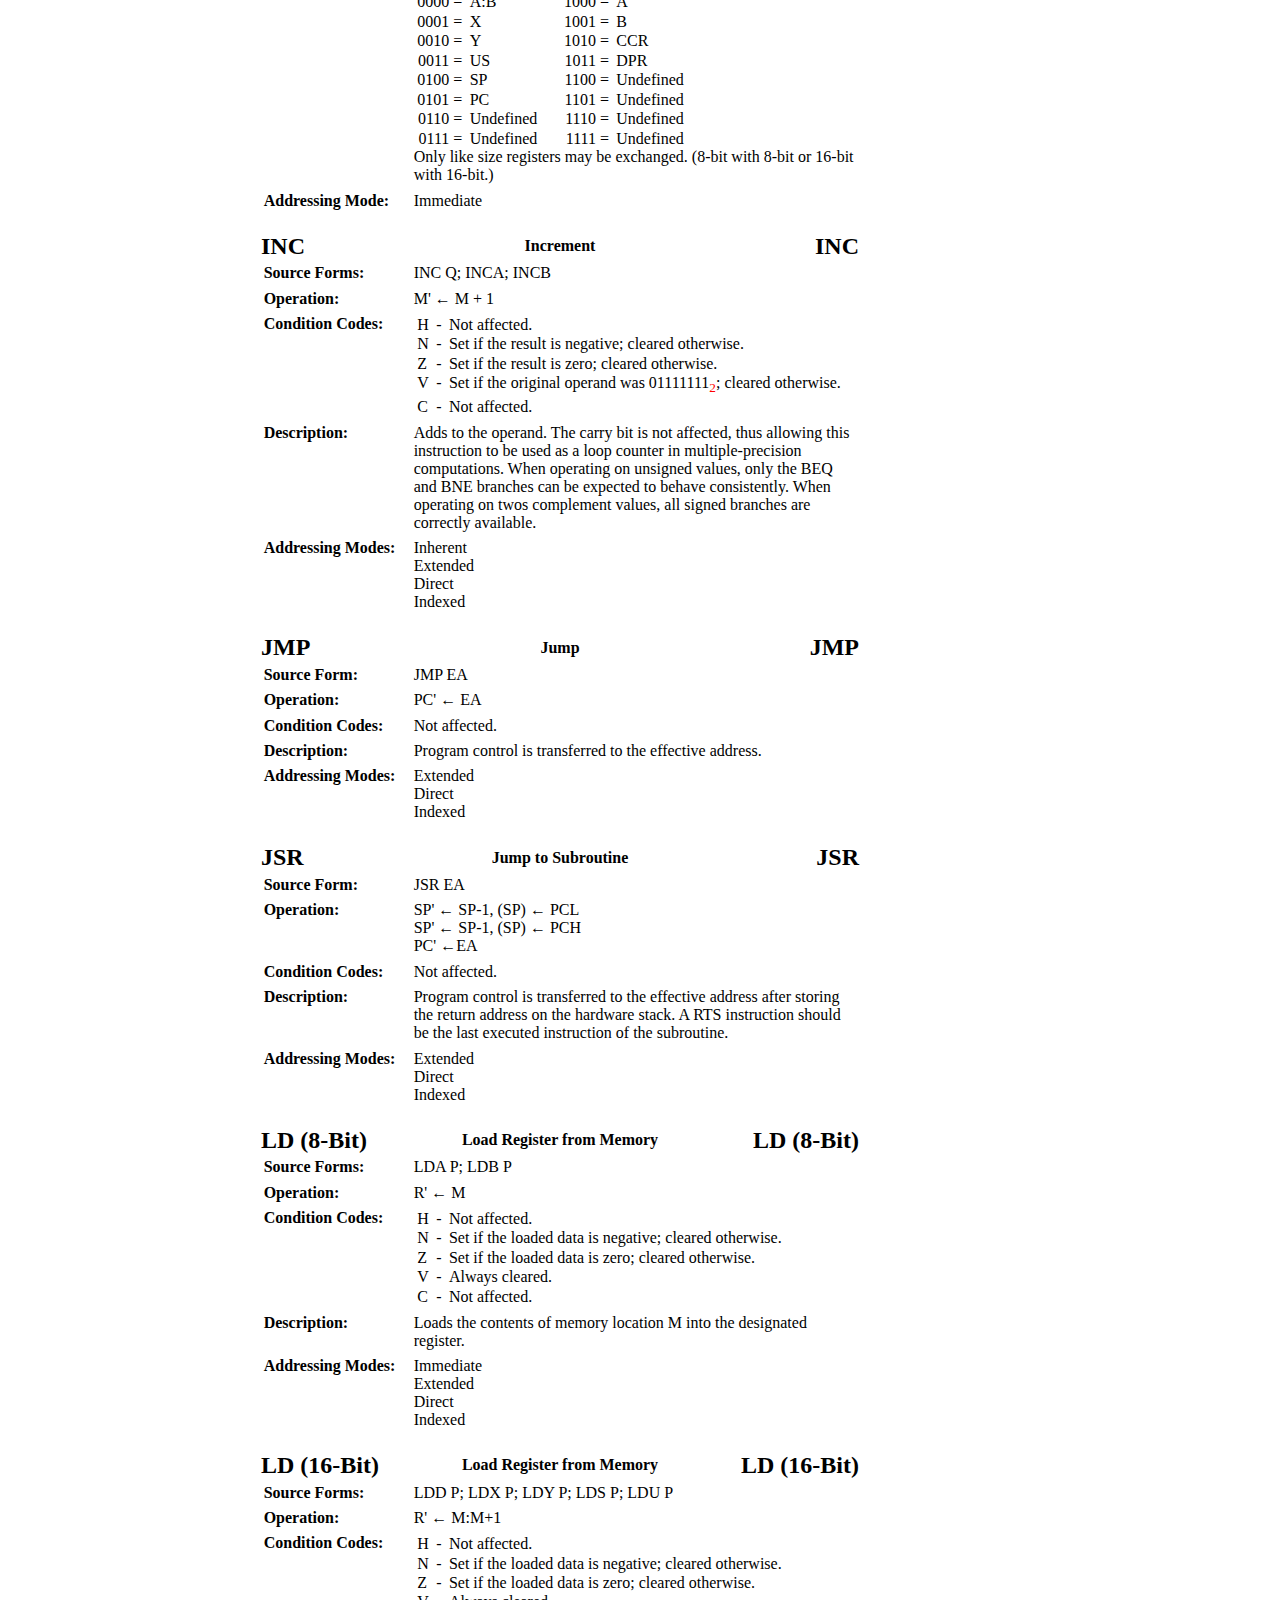
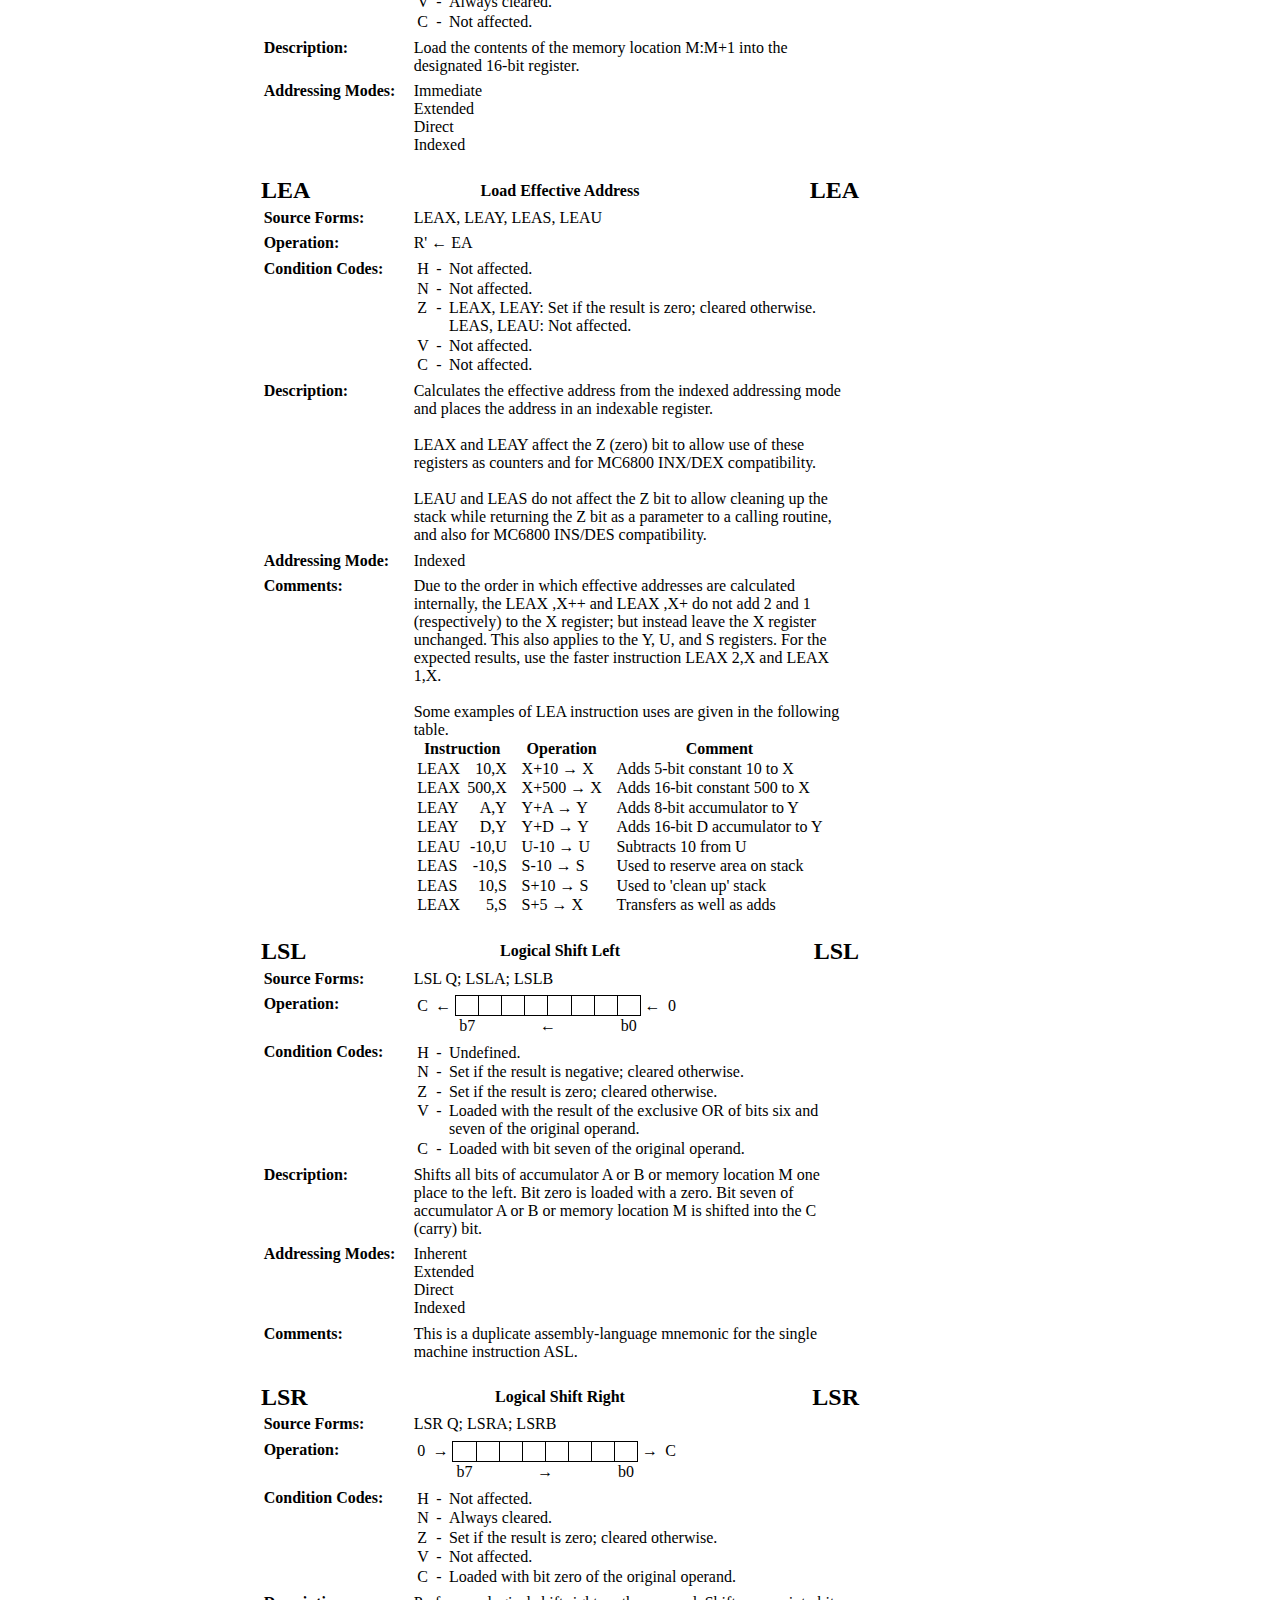
==== commit 3d991726: "Update pages with M6809 Docs team information" ====
--- a/appendix_a.htm
+++ b/appendix_a.htm
@@ -9,9 +9,8 @@
 <body><div class="text">
 <a name="top"></a>
 <table border="0"><tr>
-<td><a href=".">ToC</a></td>
-<td><a href=".." target="_top">Start</a></td>
-<td><a href="../contact.php">Contact</a></td>
+<td><a href="index.htm">ToC</a></td>
+<td><a href="https://github.com/M6809-Docs/m6809pm" target="_top">Contact</a></td>
 </tr></table>
 
 <hr>
@@ -2909,13 +2908,13 @@
 
 <p>&copy; Motorola Inc., 1981 (now <a href="http://www.freescale.com/" target="_top">Freescale</a> as of 2006)<br>
 Transformed into HTML by <a href="http://www.maddes.net/" target="_top">Matthias &quot;Maddes&quot; Bücher</a> in 2006, 2007, 2023.<br>
+Maintained by <a href="https://github.com/M6809-Docs/m6809pm" target="_top">the M6809 Docs team</a> in 2024.<br>
 Use all information at your own risk.</p>
 
 <table border="0"><tr>
 <td><a href="#top">Top</a></td>
-<td><a href=".">ToC</a></td>
-<td><a href=".." target="_top">Start</a></td>
-<td><a href="../contact.php">Contact</a></td>
+<td><a href="index.htm">ToC</a></td>
+<td><a href="https://github.com/M6809-Docs/m6809pm" target="_top">Contact</a></td>
 </tr></table>
 
 </div></body>
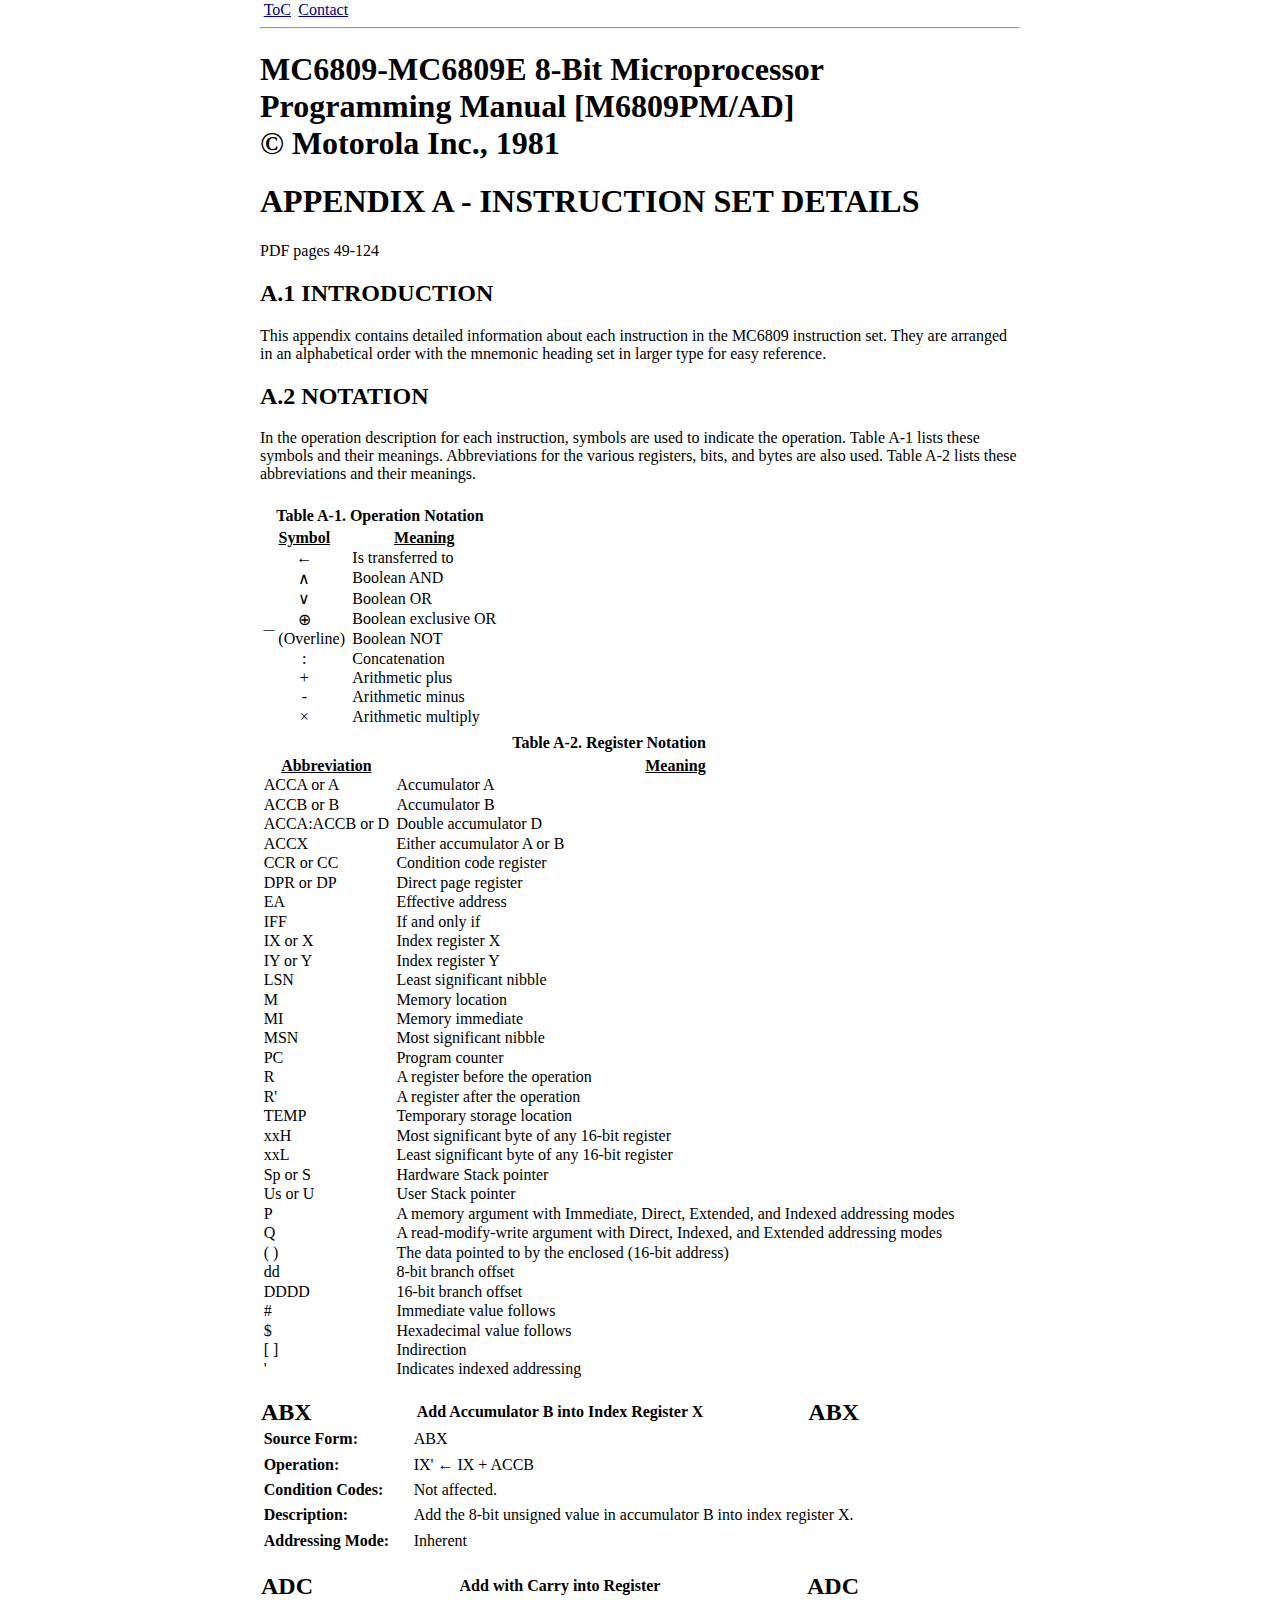
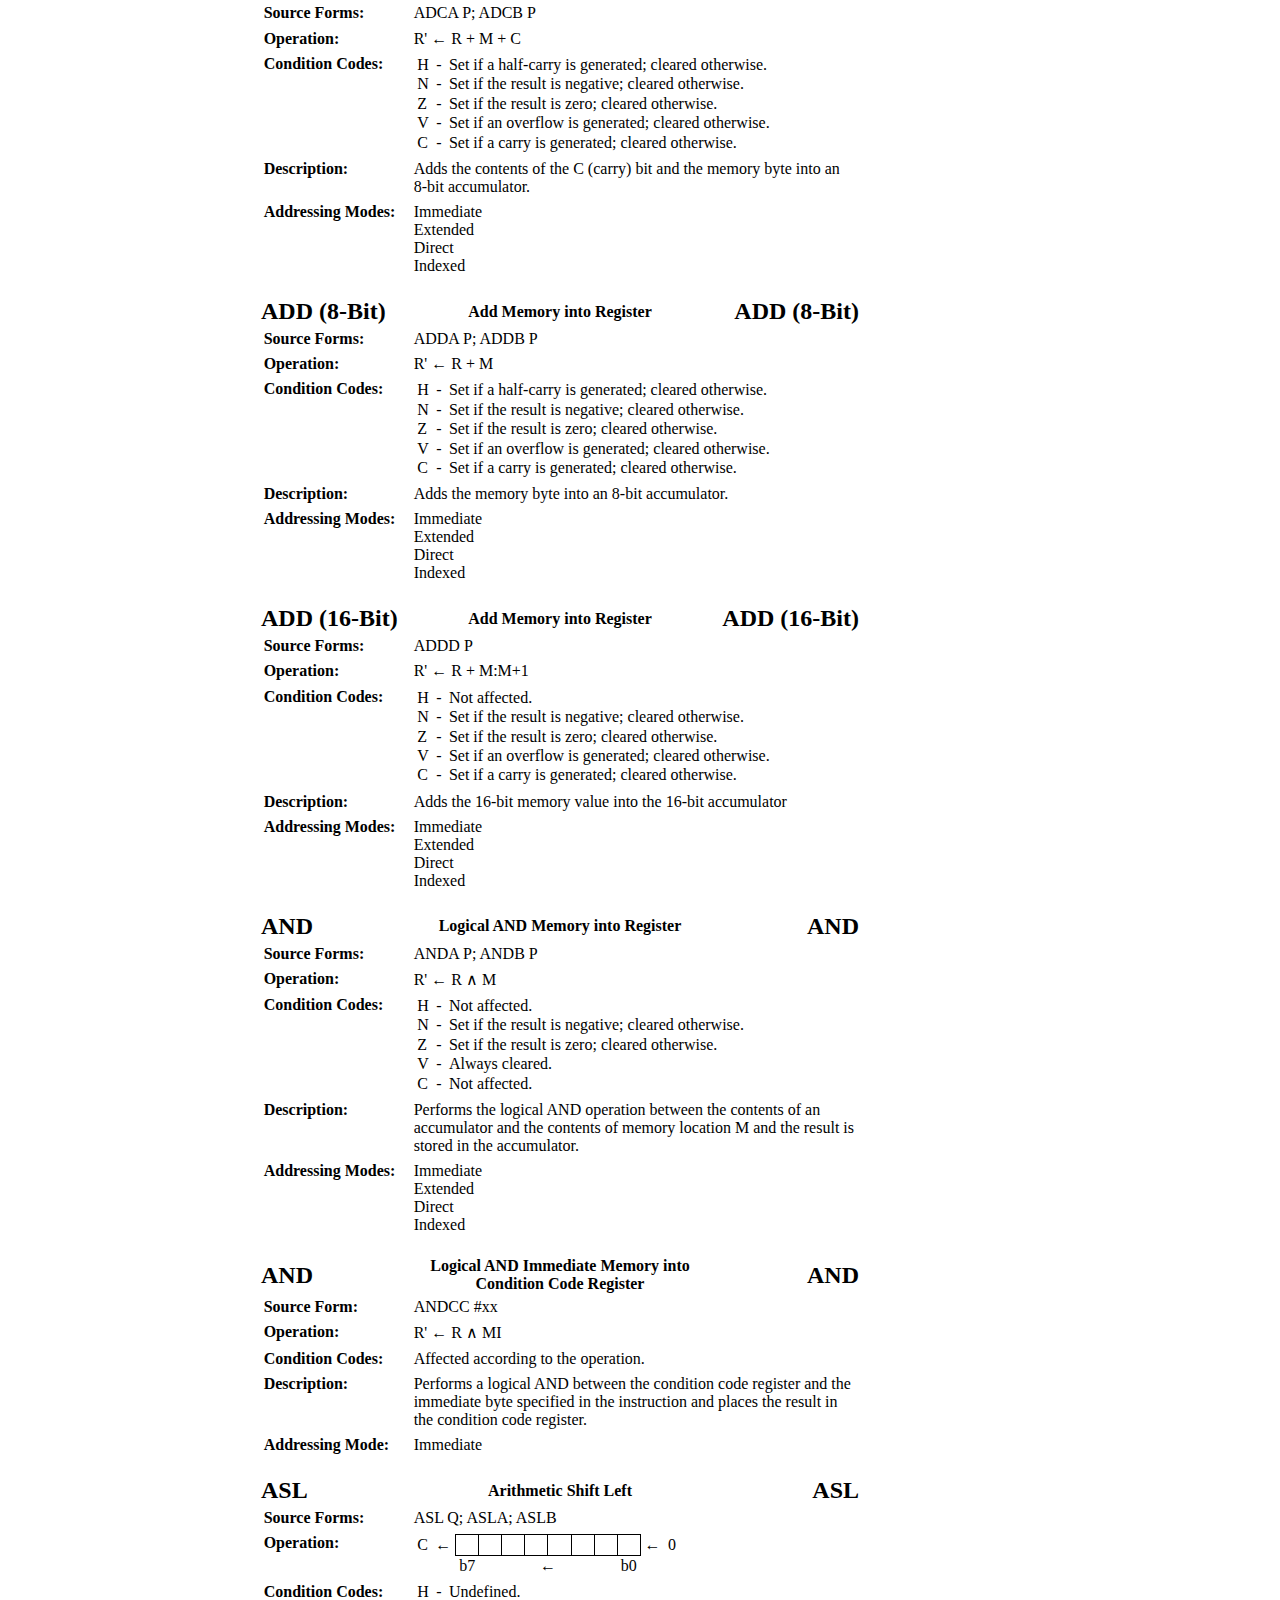
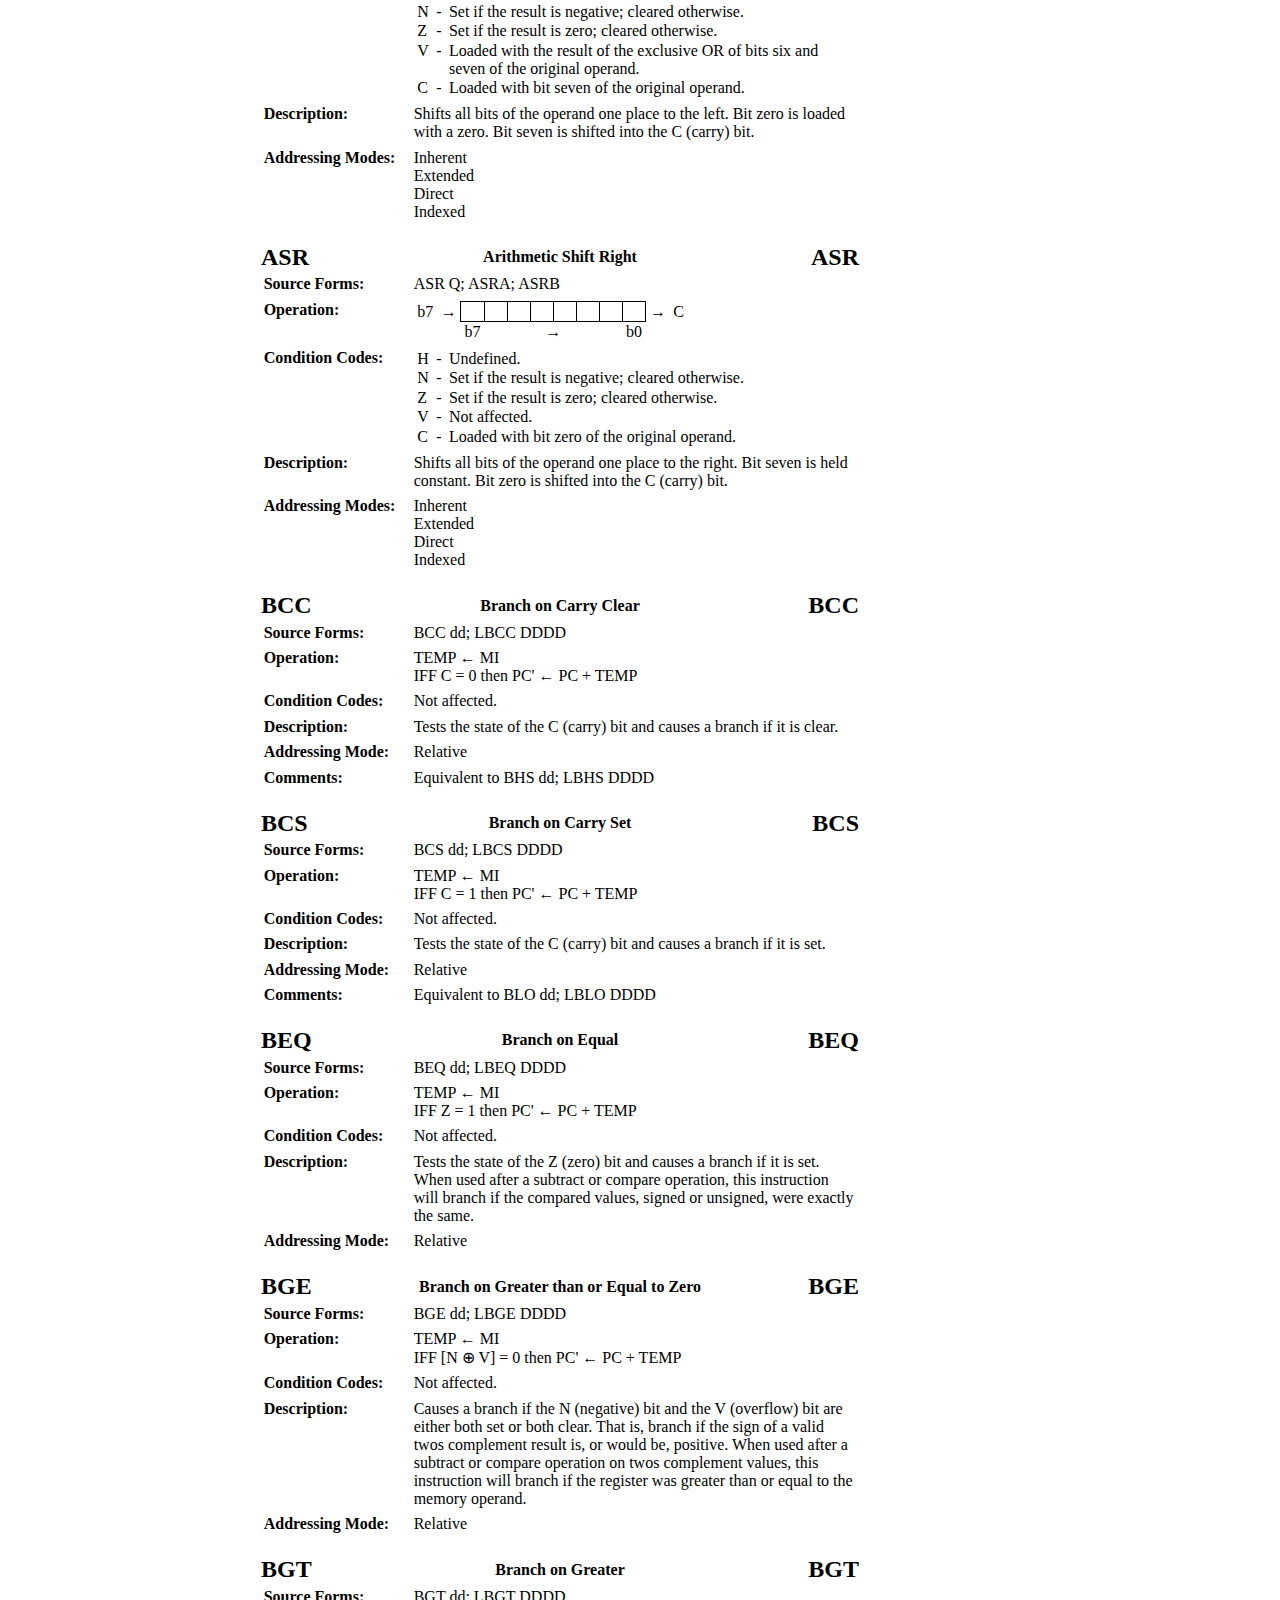
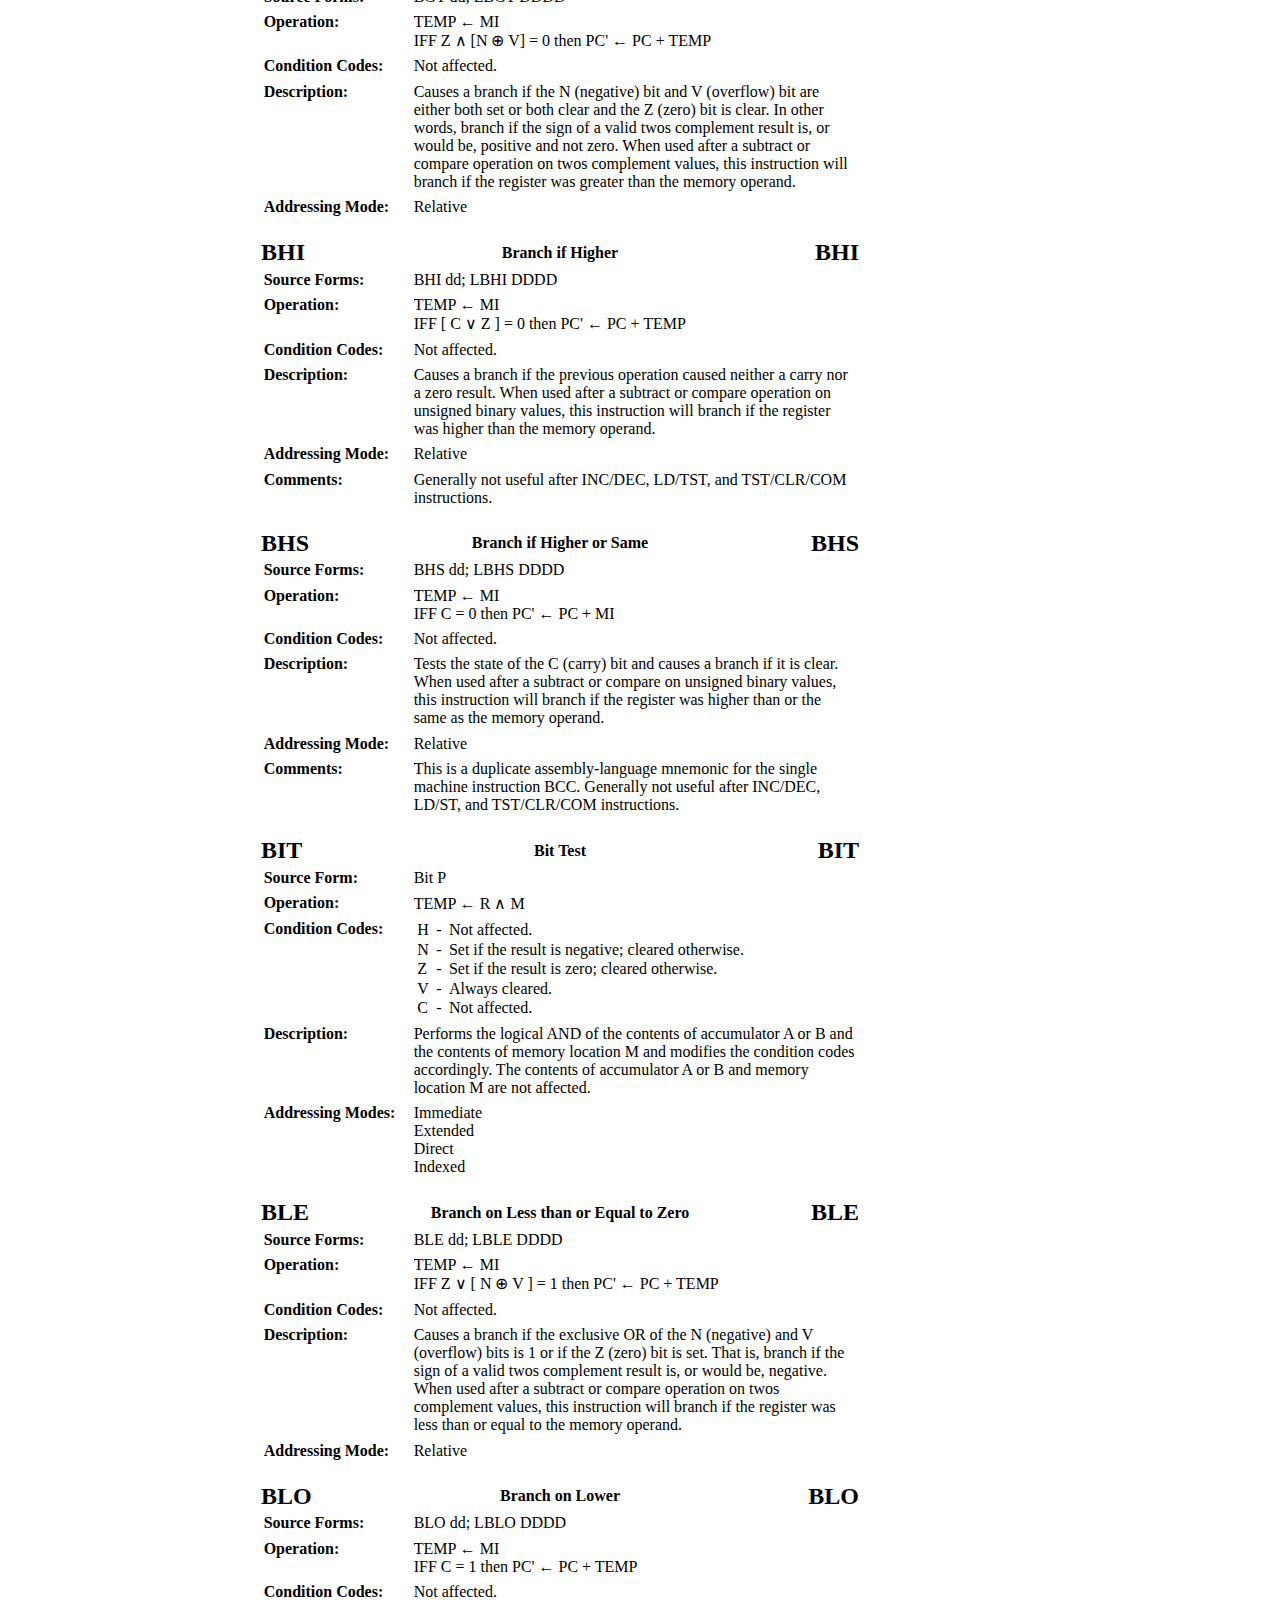
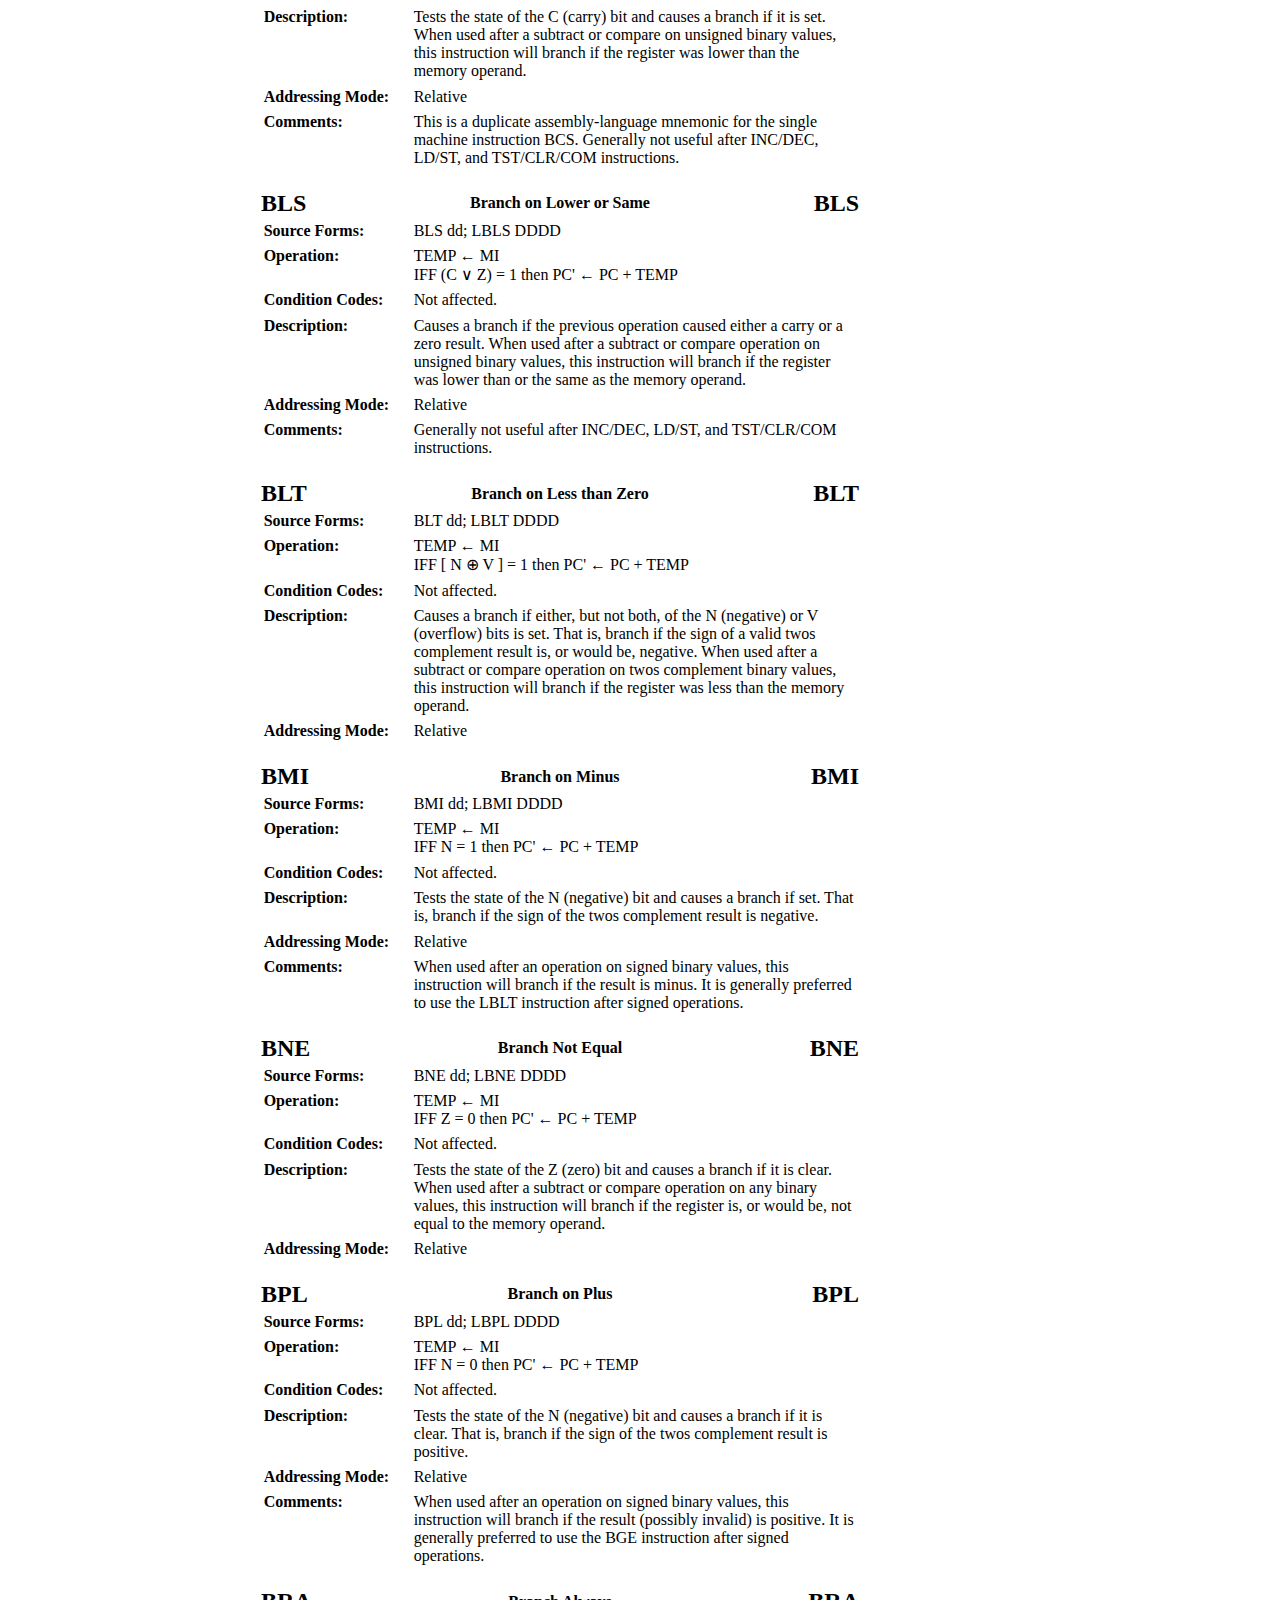
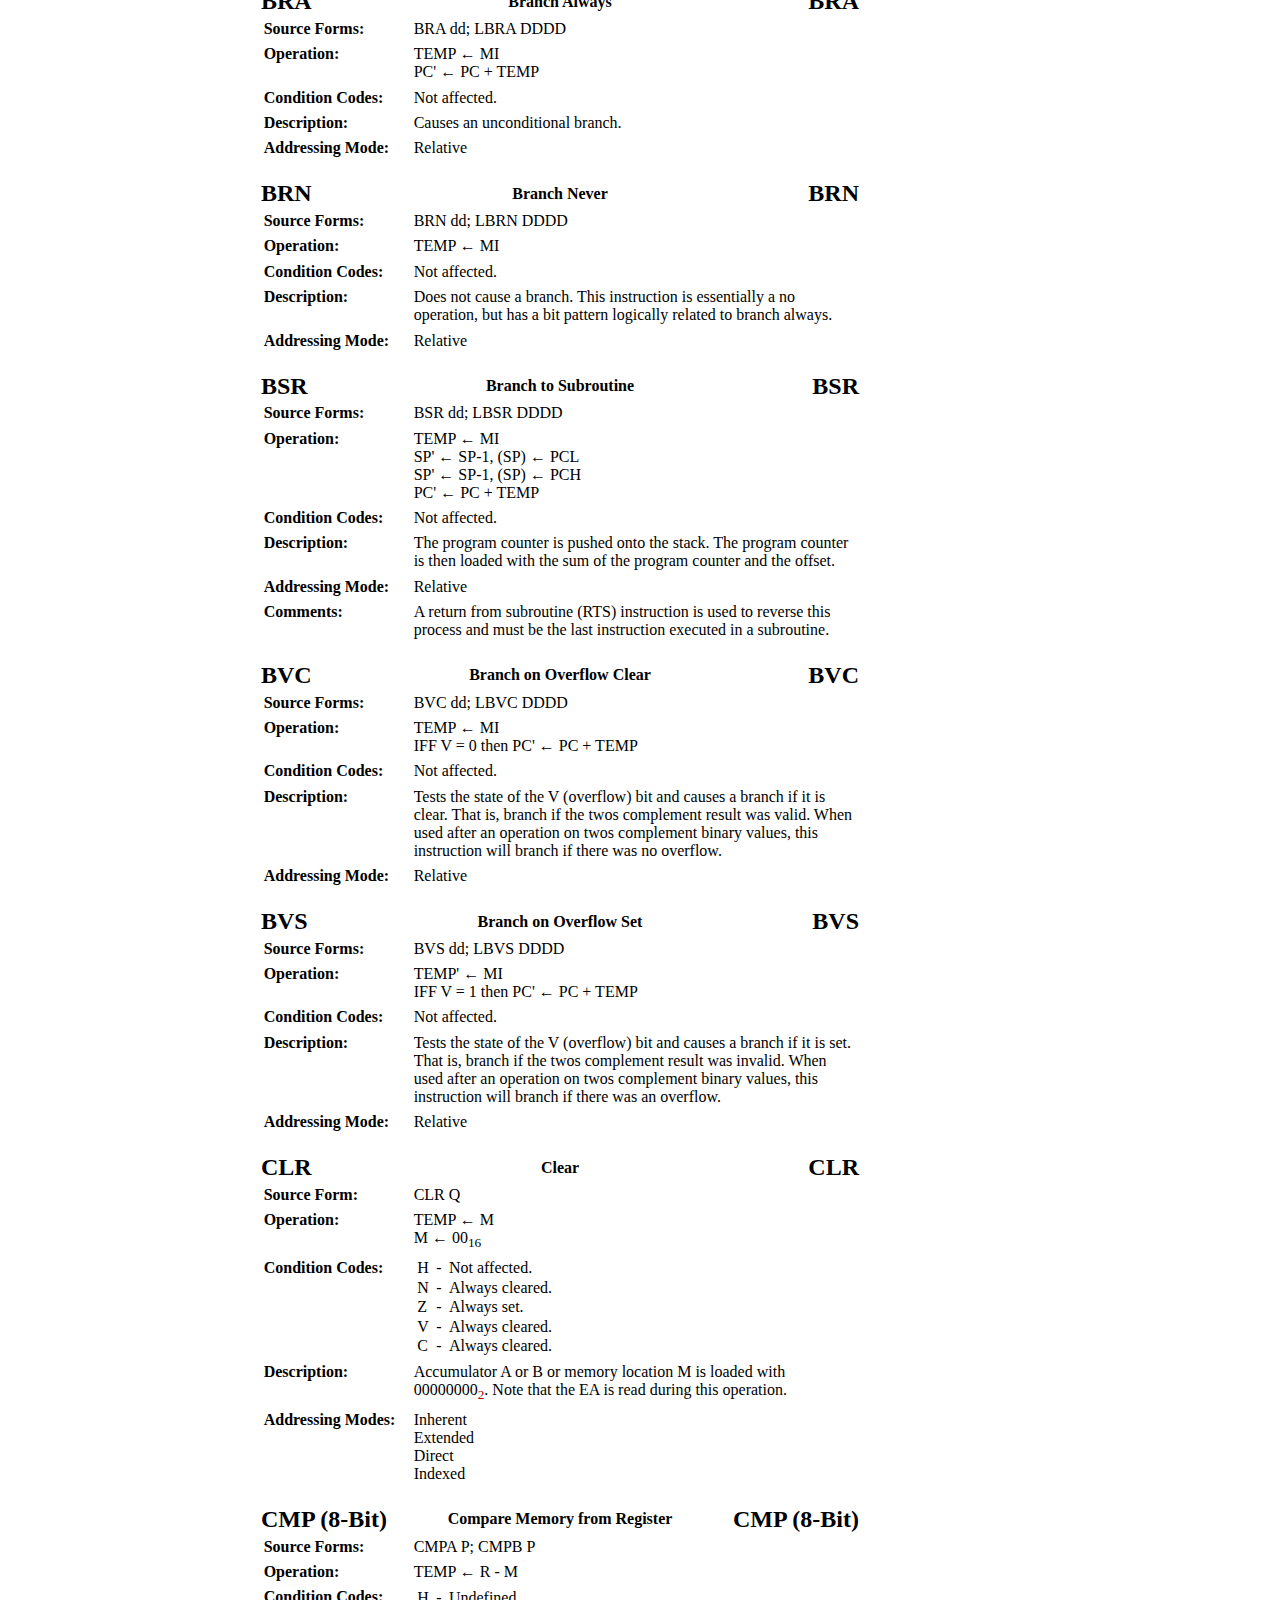
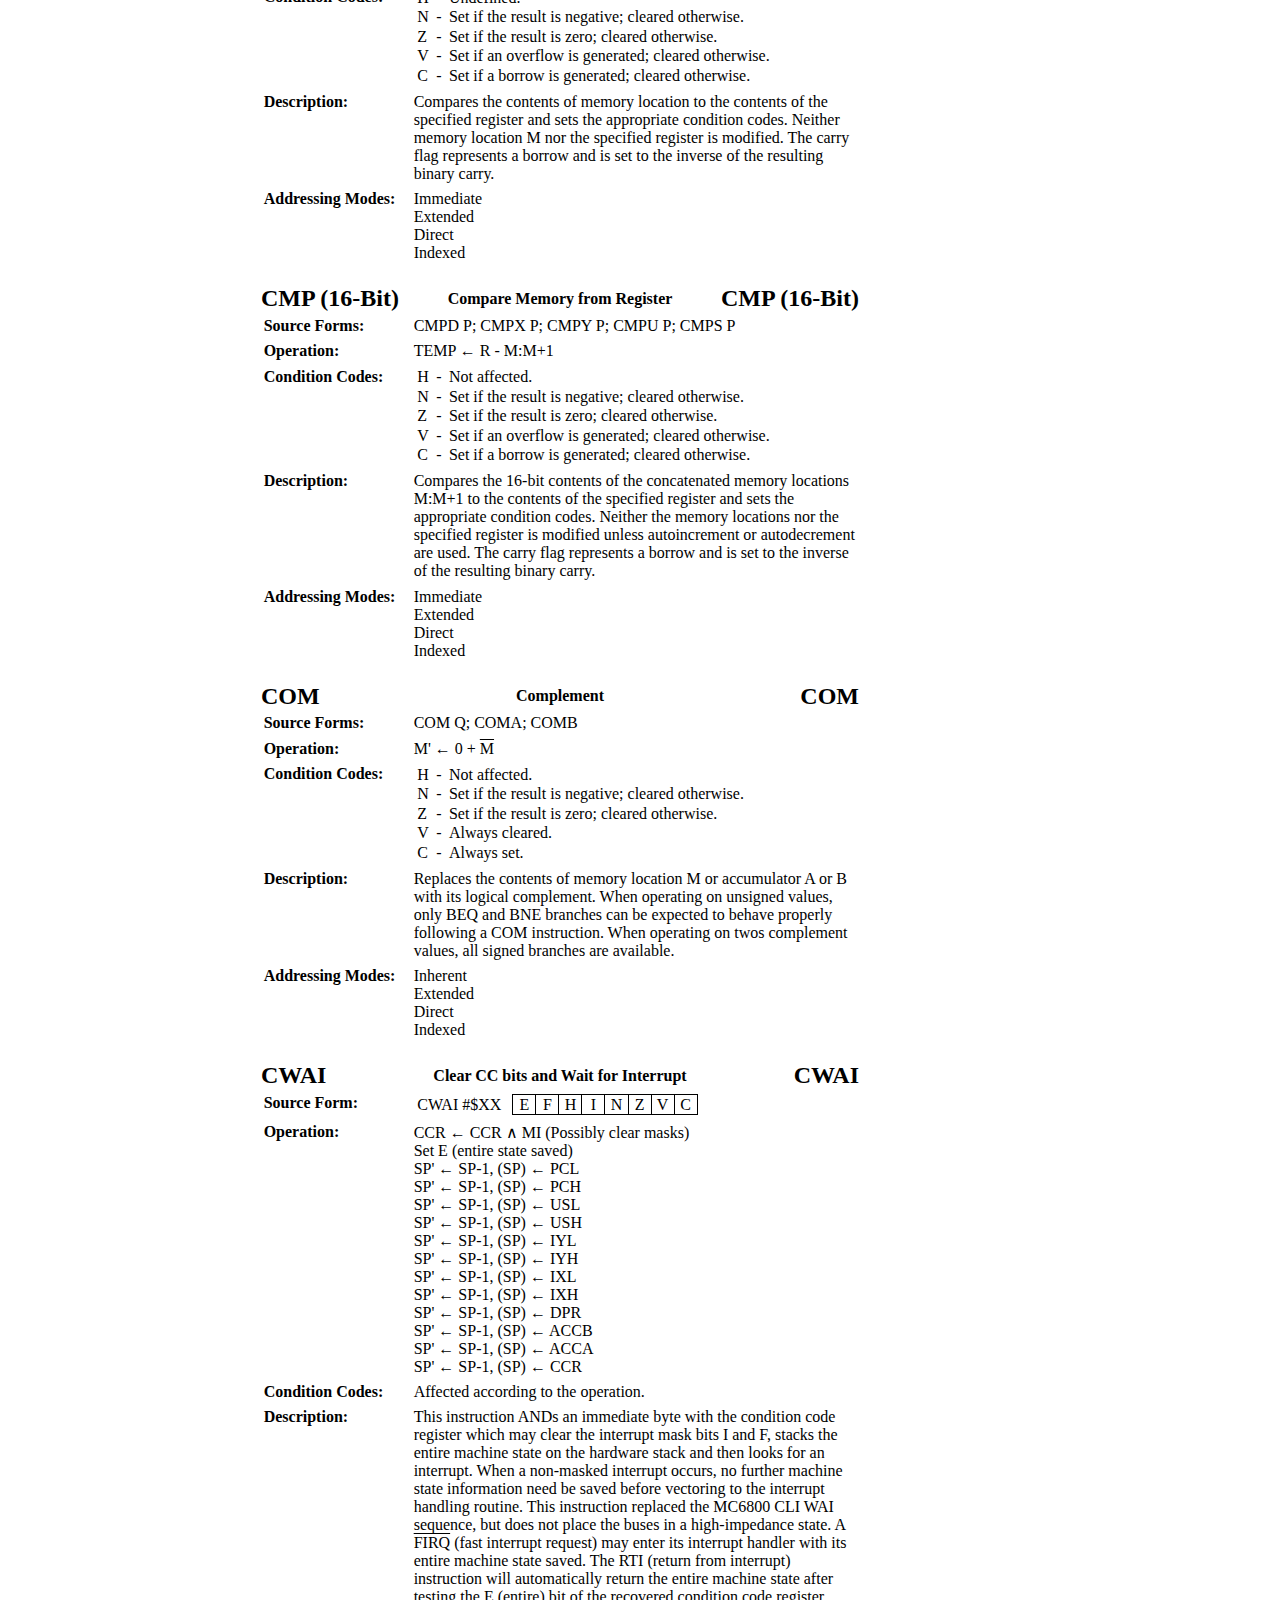
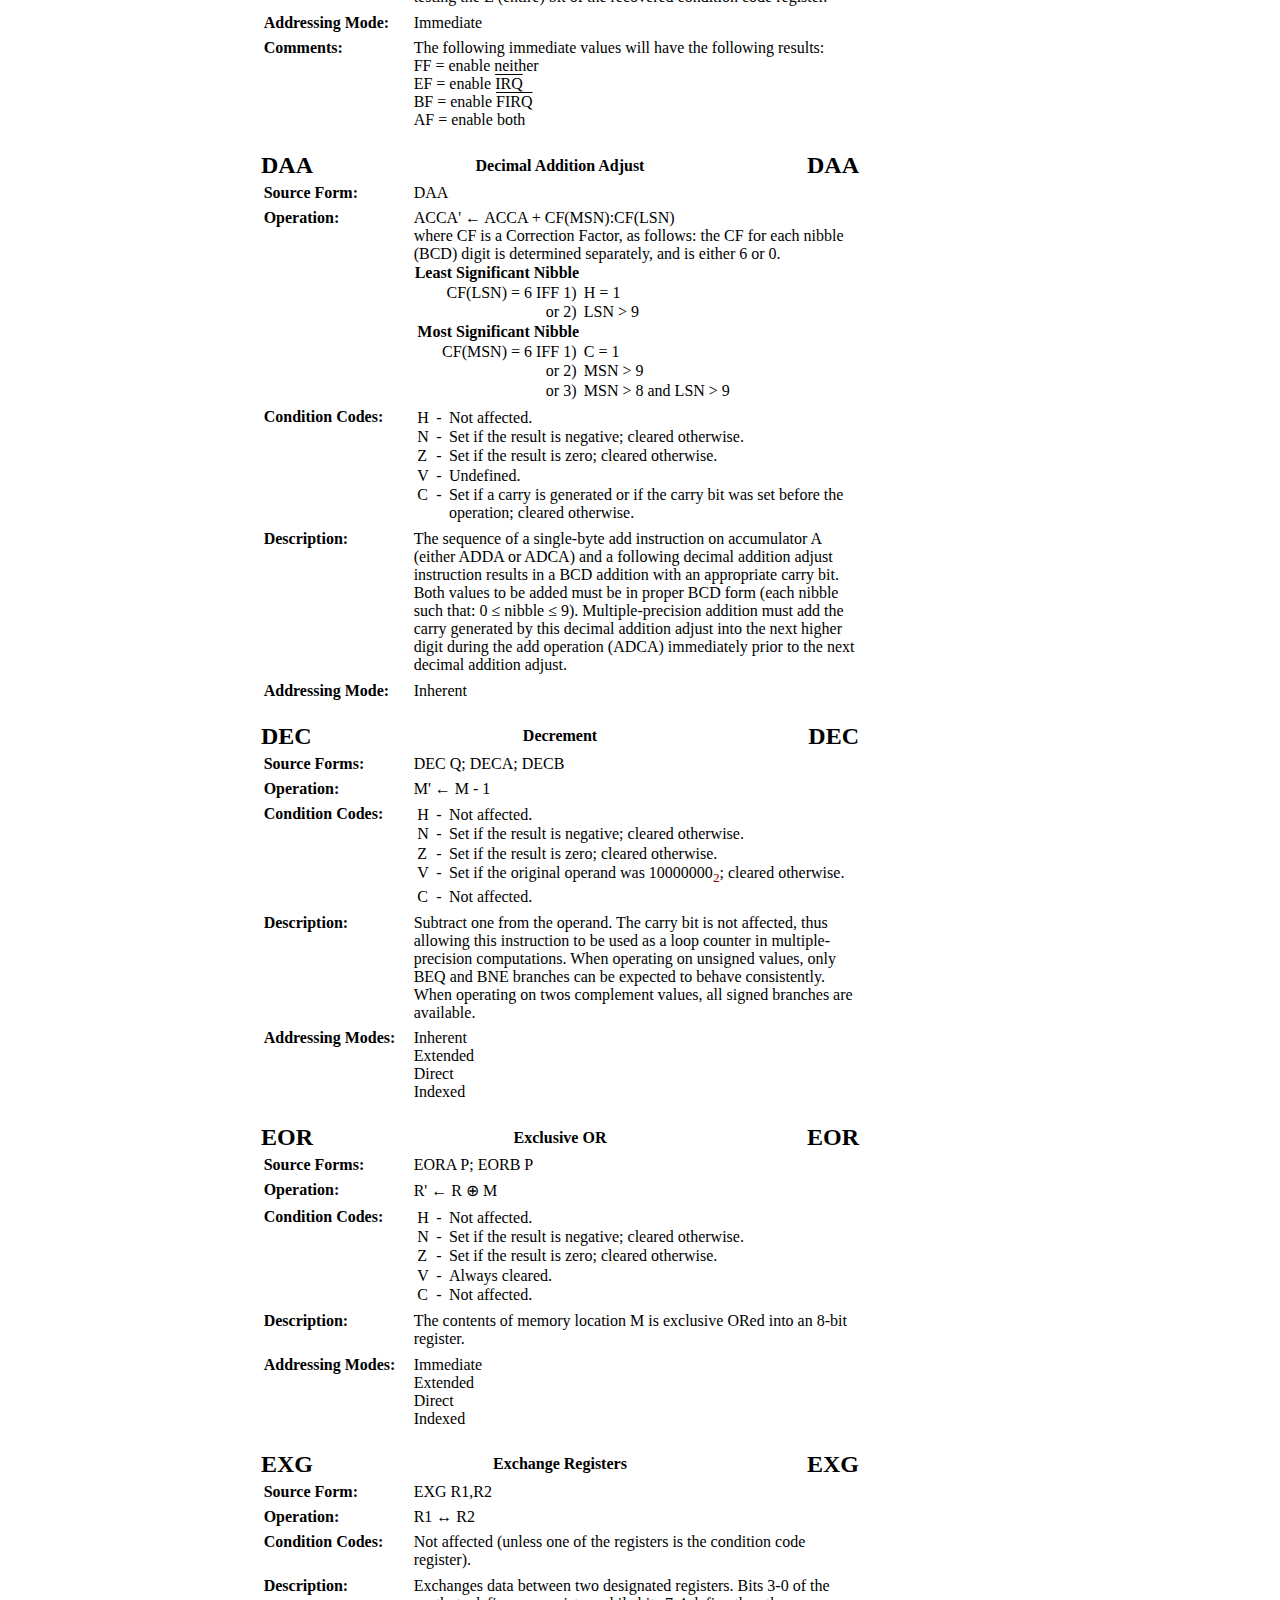
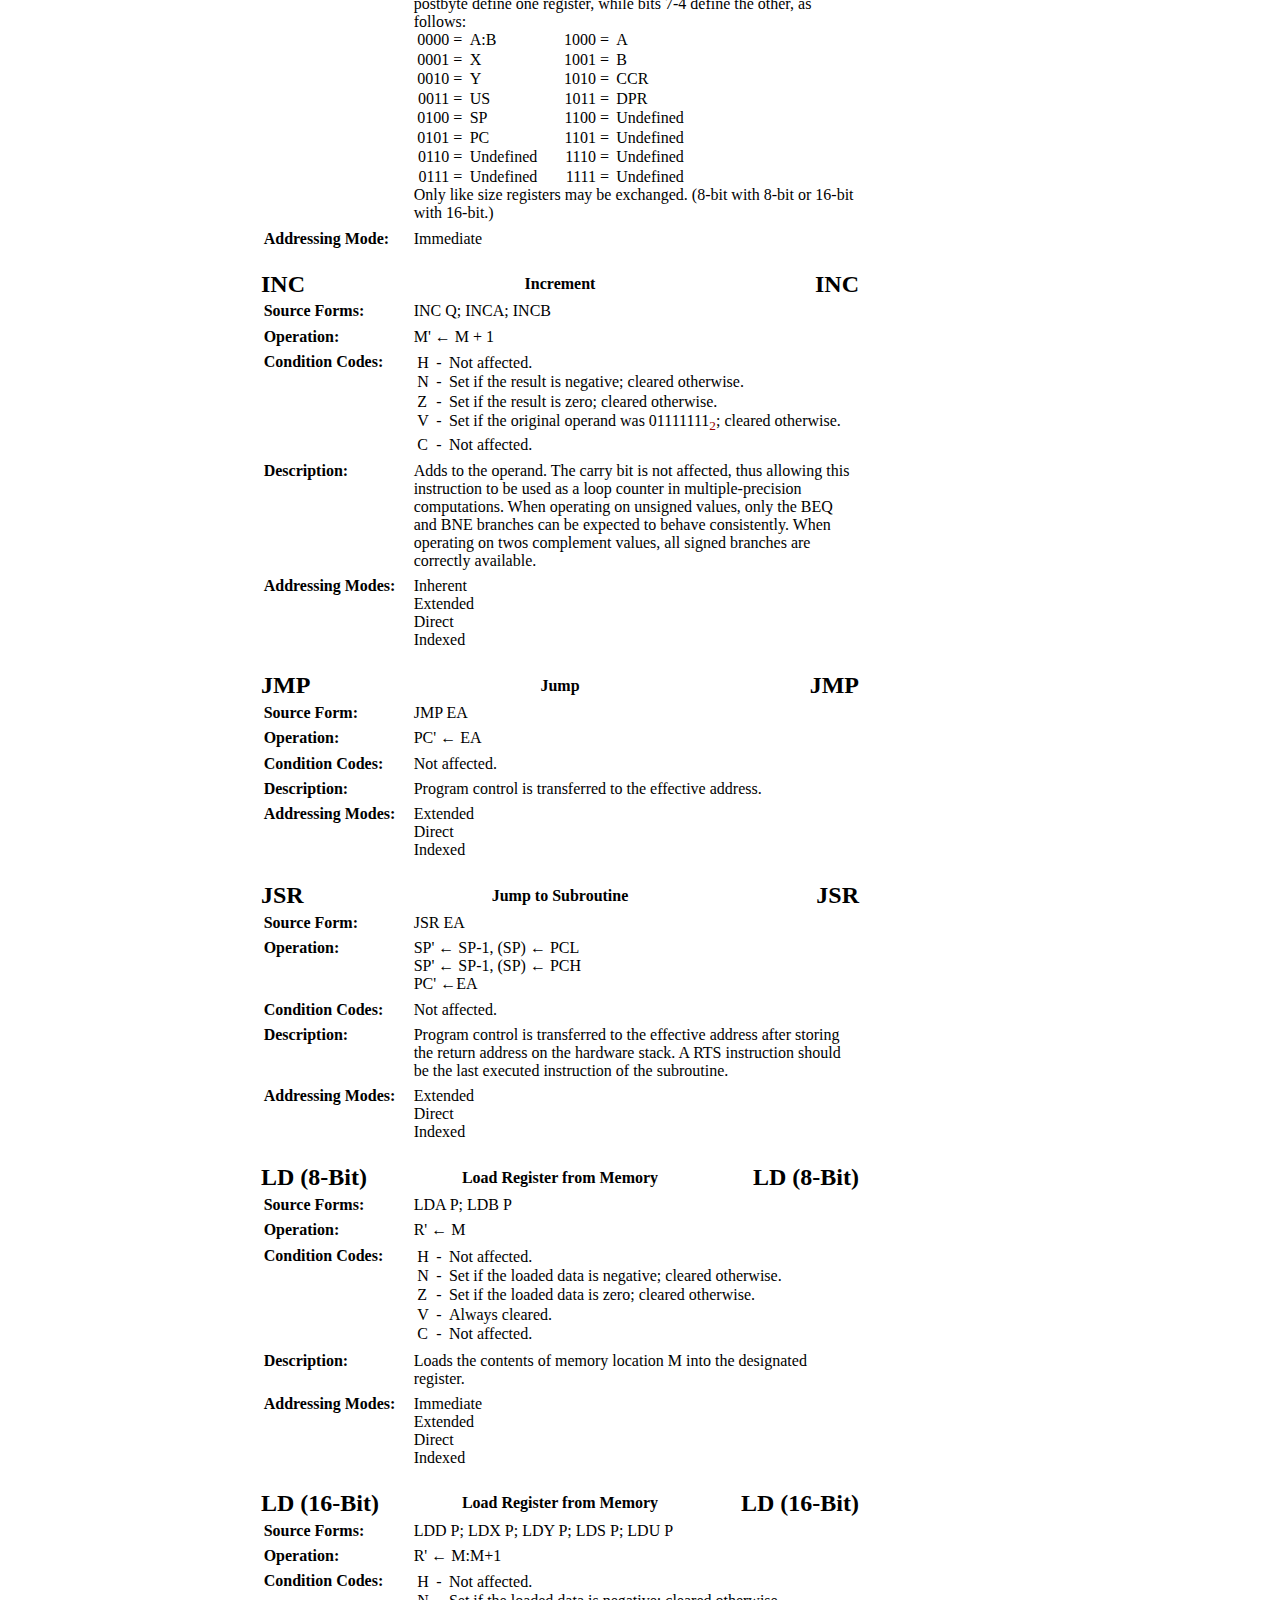
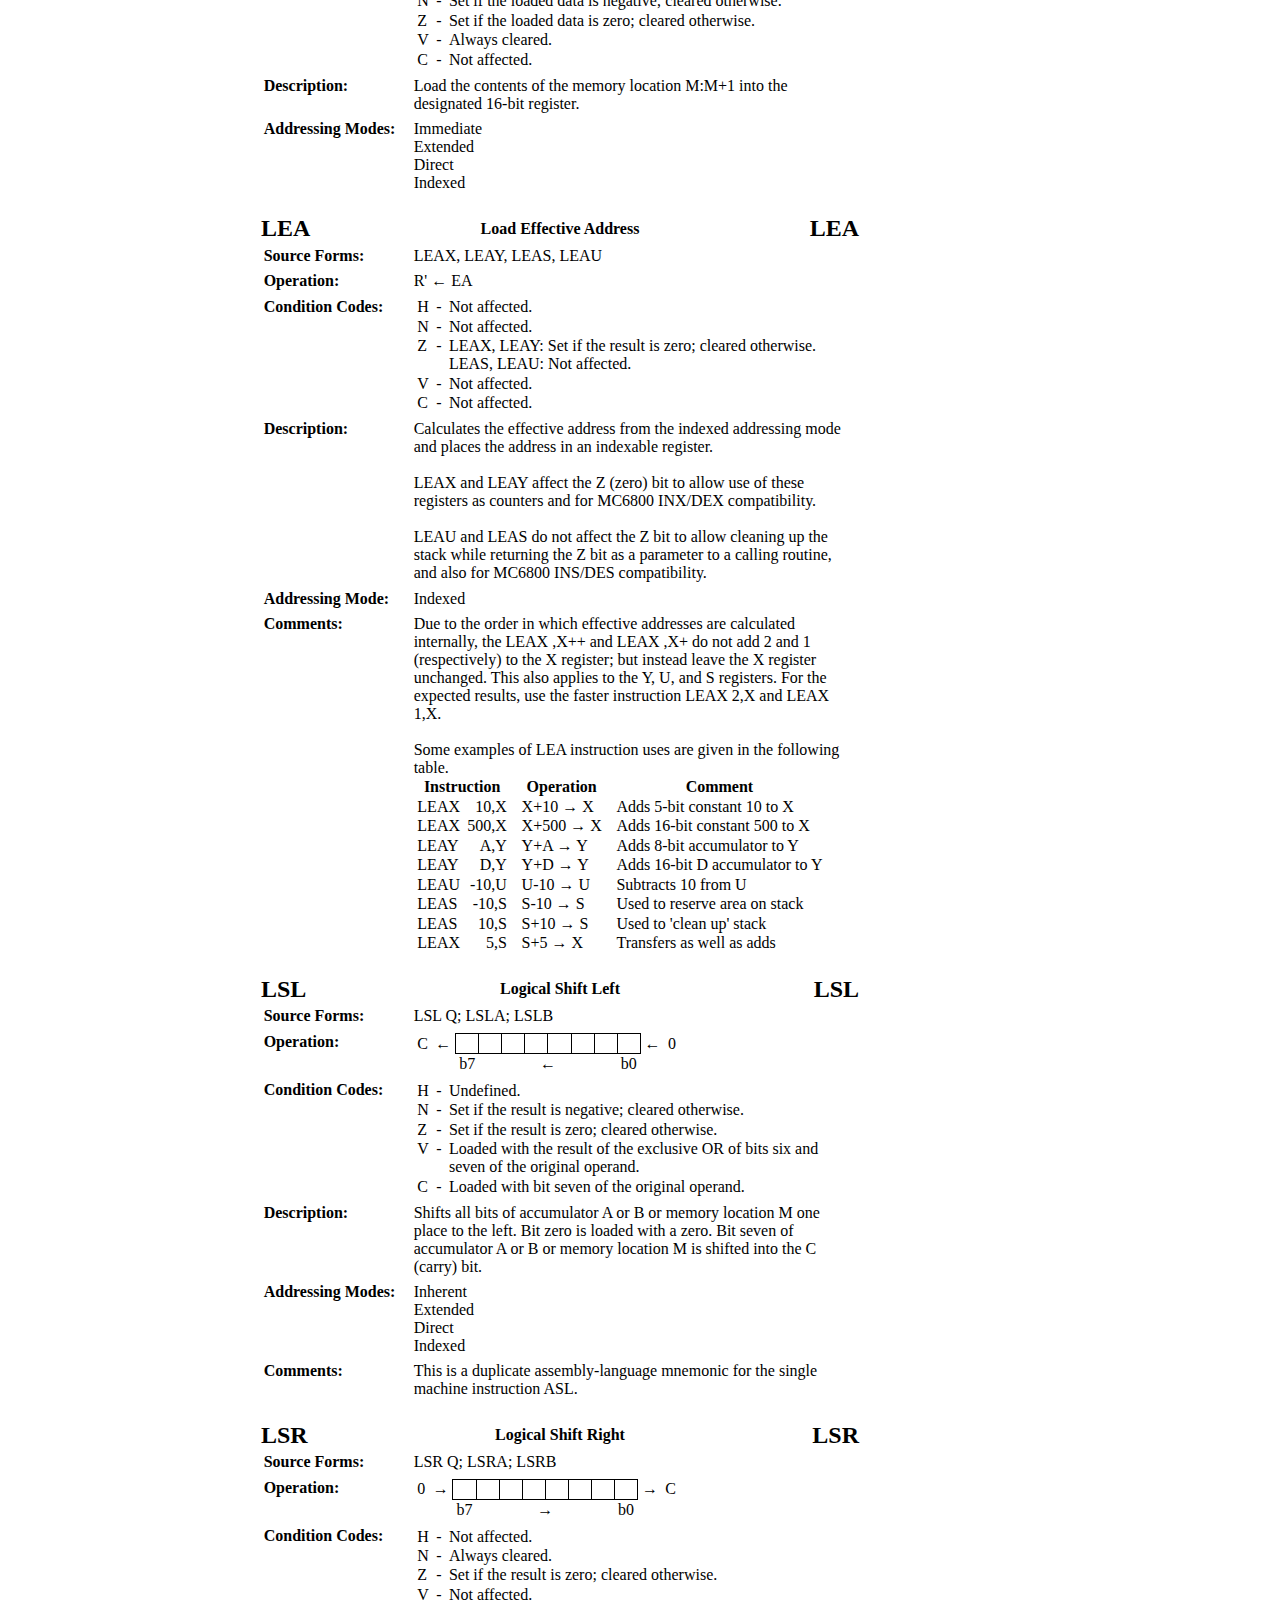
==== commit b6122964: "Separated between errata and corrections." ====
--- a/appendix_a.htm
+++ b/appendix_a.htm
@@ -18,6 +18,7 @@
 <h1>MC6809-MC6809E 8-Bit Microprocessor Programming Manual [M6809PM/AD]<br>&copy; Motorola Inc., 1981</h1>
 
 <h1><a name="appA">APPENDIX A - INSTRUCTION SET DETAILS</a></h1>
+<p>PDF pages 49-124</p>
 <h2><a name="appA_1">A.1 INTRODUCTION</a></h2>
 <p>This appendix contains detailed information about each instruction in the MC6809 instruction set.
 They are arranged in an alphabetical order with the mnemonic heading set in larger type for easy reference.</p>
@@ -1941,7 +1942,7 @@
           <td class="bit">b3</td><td class="bit">b2</td><td class="bit">b1</td><td class="bit">b0</td>
         </tr>
         <tr>
-          <td class="bitbox">PC</td><td class="bitbox"><span class="correction">S</span></td><td class="bitbox">Y</td><td class="bitbox">X</td>
+          <td class="bitbox">PC</td><td class="bitbox"><span class="errata">S</span></td><td class="bitbox">Y</td><td class="bitbox">X</td>
           <td class="bitbox">DP</td><td class="bitbox">B</td><td class="bitbox">A</td><td class="bitbox">CC</td>
         </tr>
         <tr>
@@ -2073,7 +2074,7 @@
           <td class="bit">b3</td><td class="bit">b2</td><td class="bit">b1</td><td class="bit">b0</td>
         </tr>
         <tr>
-          <td class="bitbox">PC</td><td class="bitbox"><span class="correction">S</span></td><td class="bitbox">Y</td><td class="bitbox">X</td>
+          <td class="bitbox">PC</td><td class="bitbox"><span class="errata">S</span></td><td class="bitbox">Y</td><td class="bitbox">X</td>
           <td class="bitbox">DP</td><td class="bitbox">B</td><td class="bitbox">A</td><td class="bitbox">CC</td>
         </tr>
         <tr>
--- a/css/m6809pm.css
+++ b/css/m6809pm.css
@@ -9,7 +9,8 @@
 .bold { font-weight:bold; }
 
 .lowsignal { text-decoration:overline; }
-.correction { color:red; }
+.errata { color:#dd0000; }
+.correction { color:#990000; }
 
 /* All borders */
 .borders { border-style:solid; }
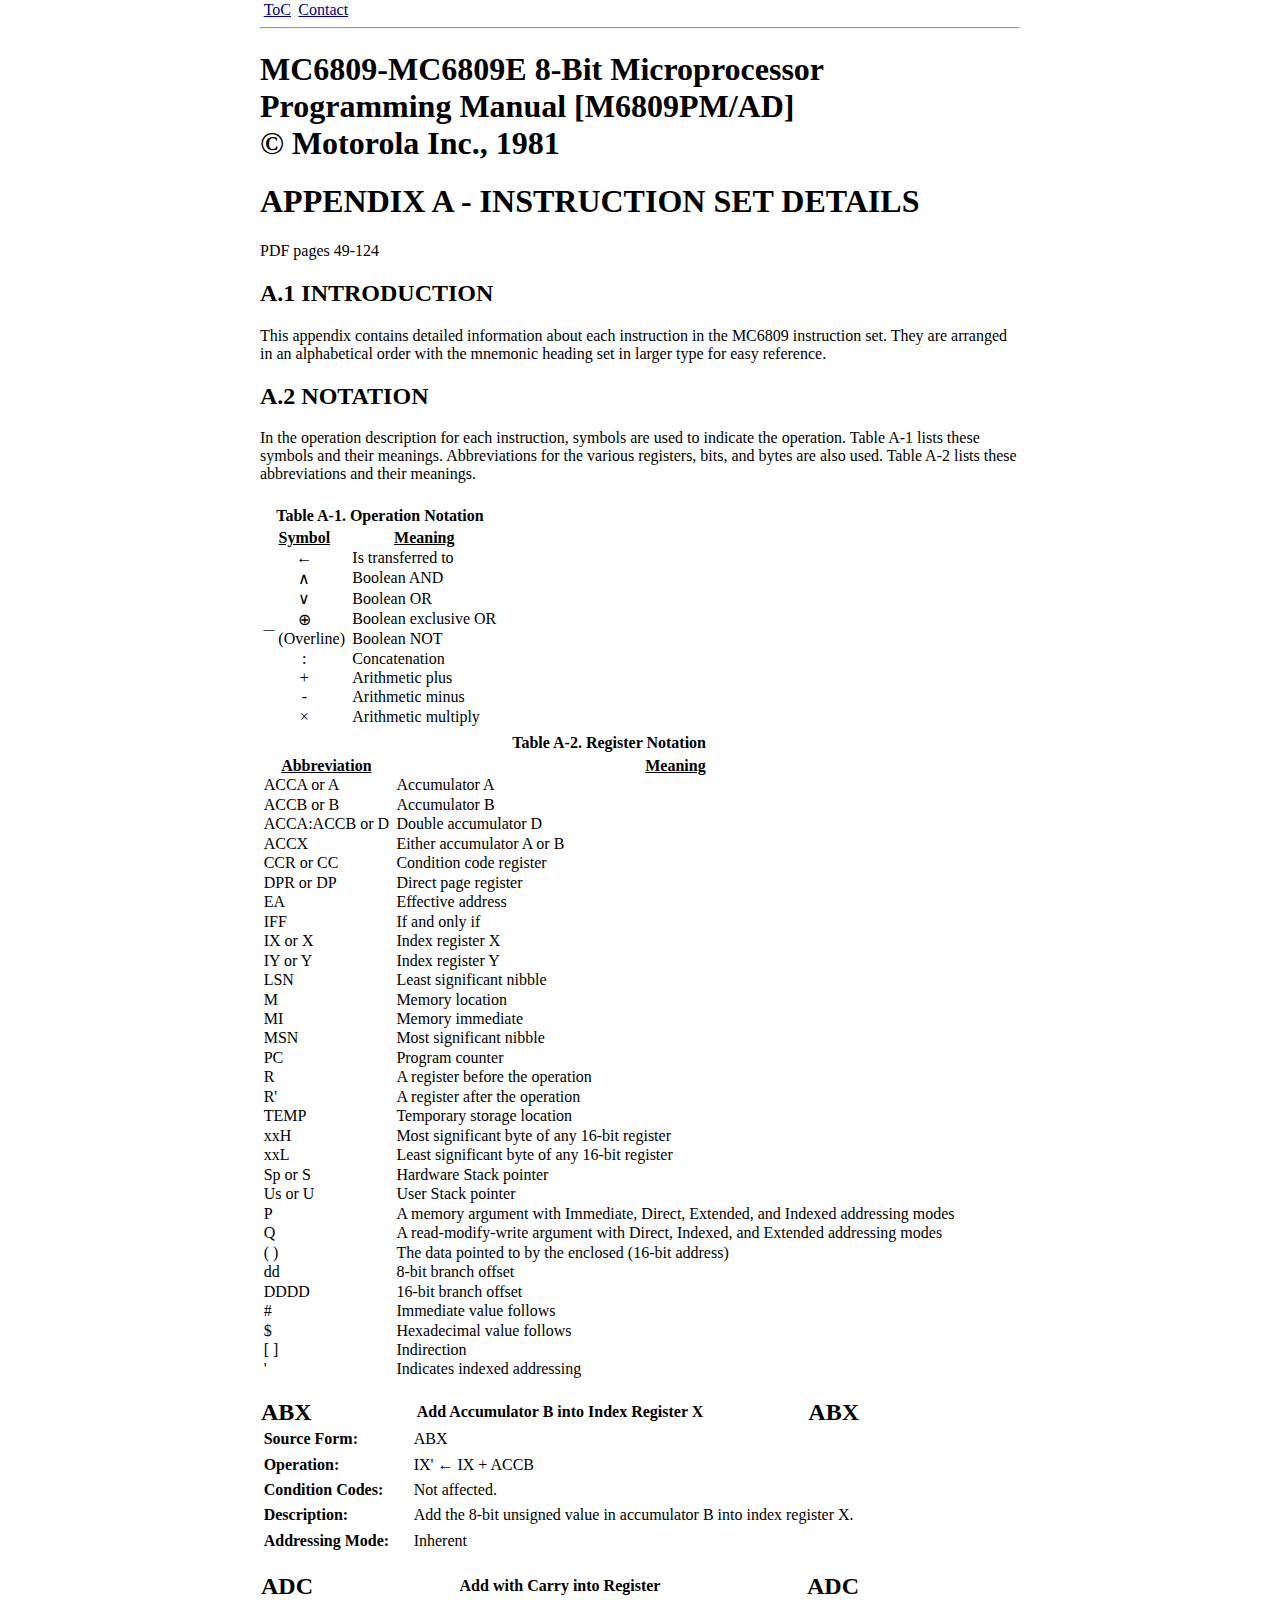
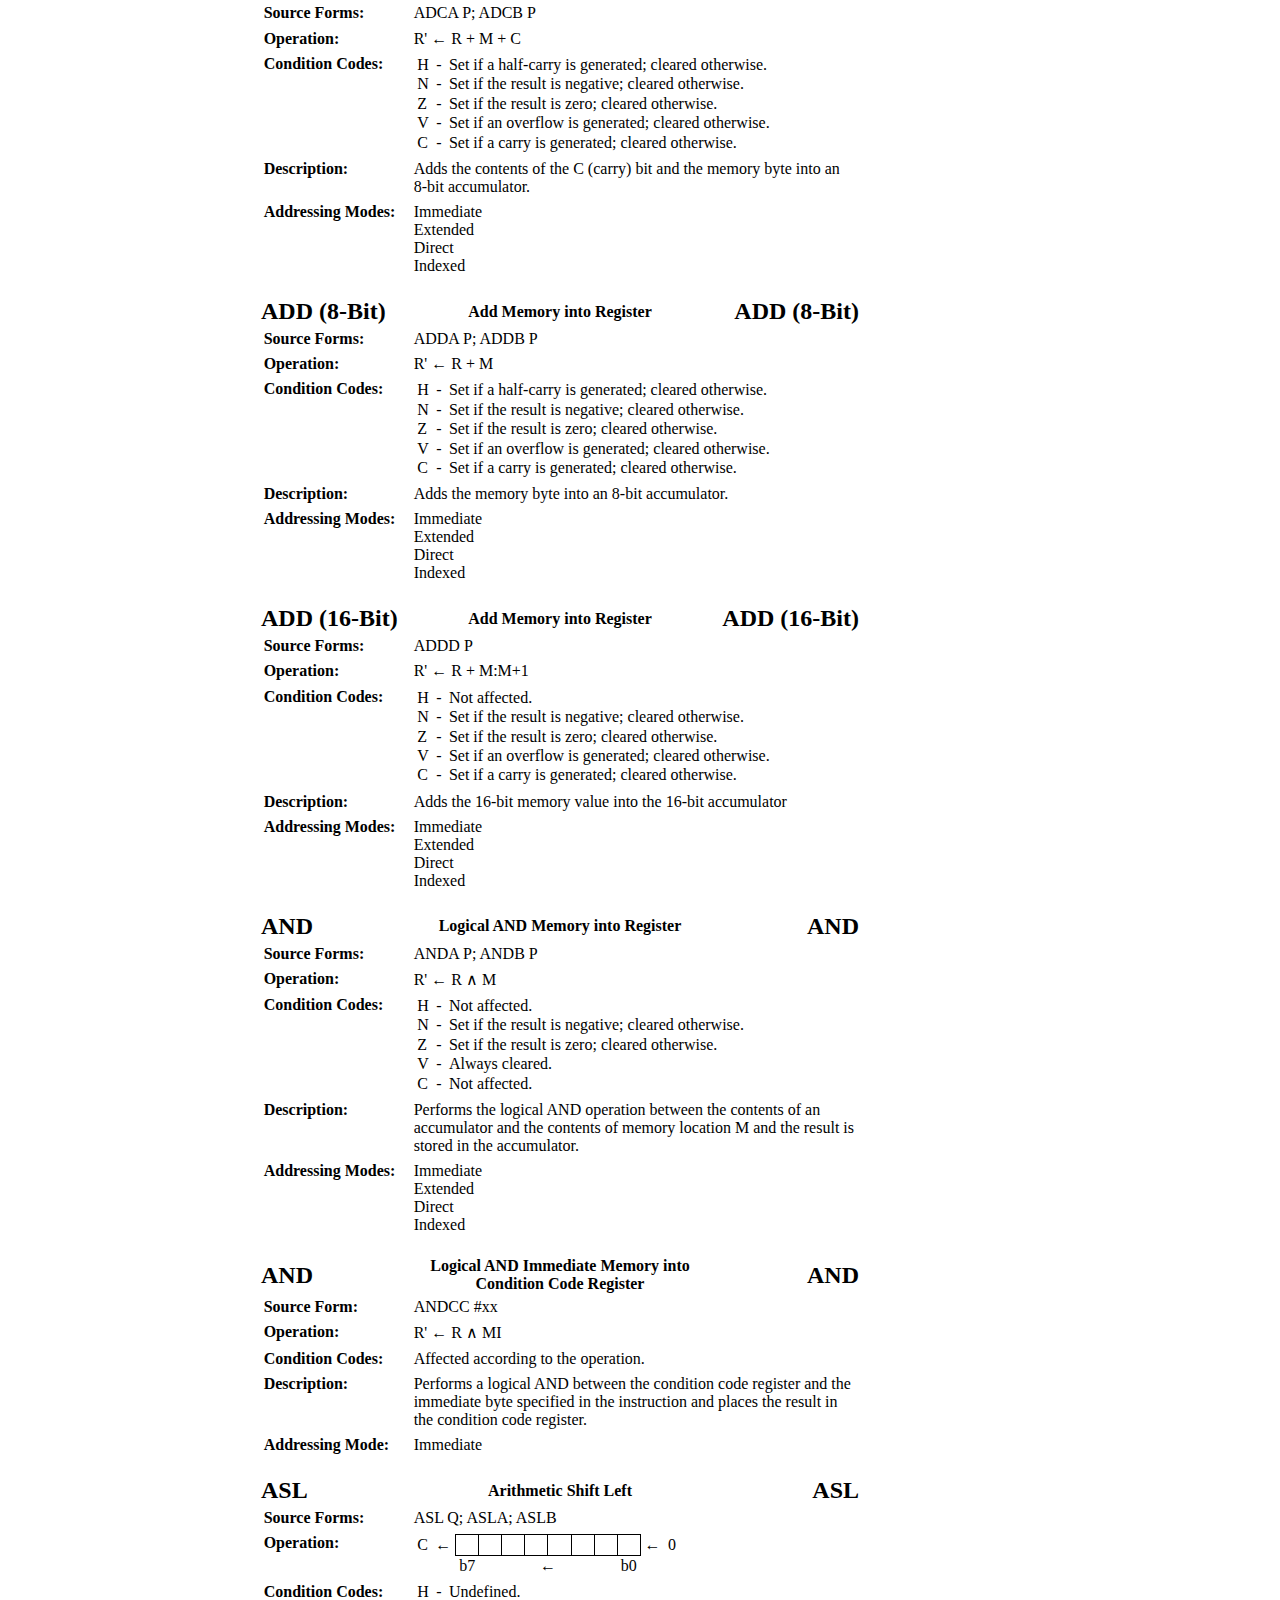
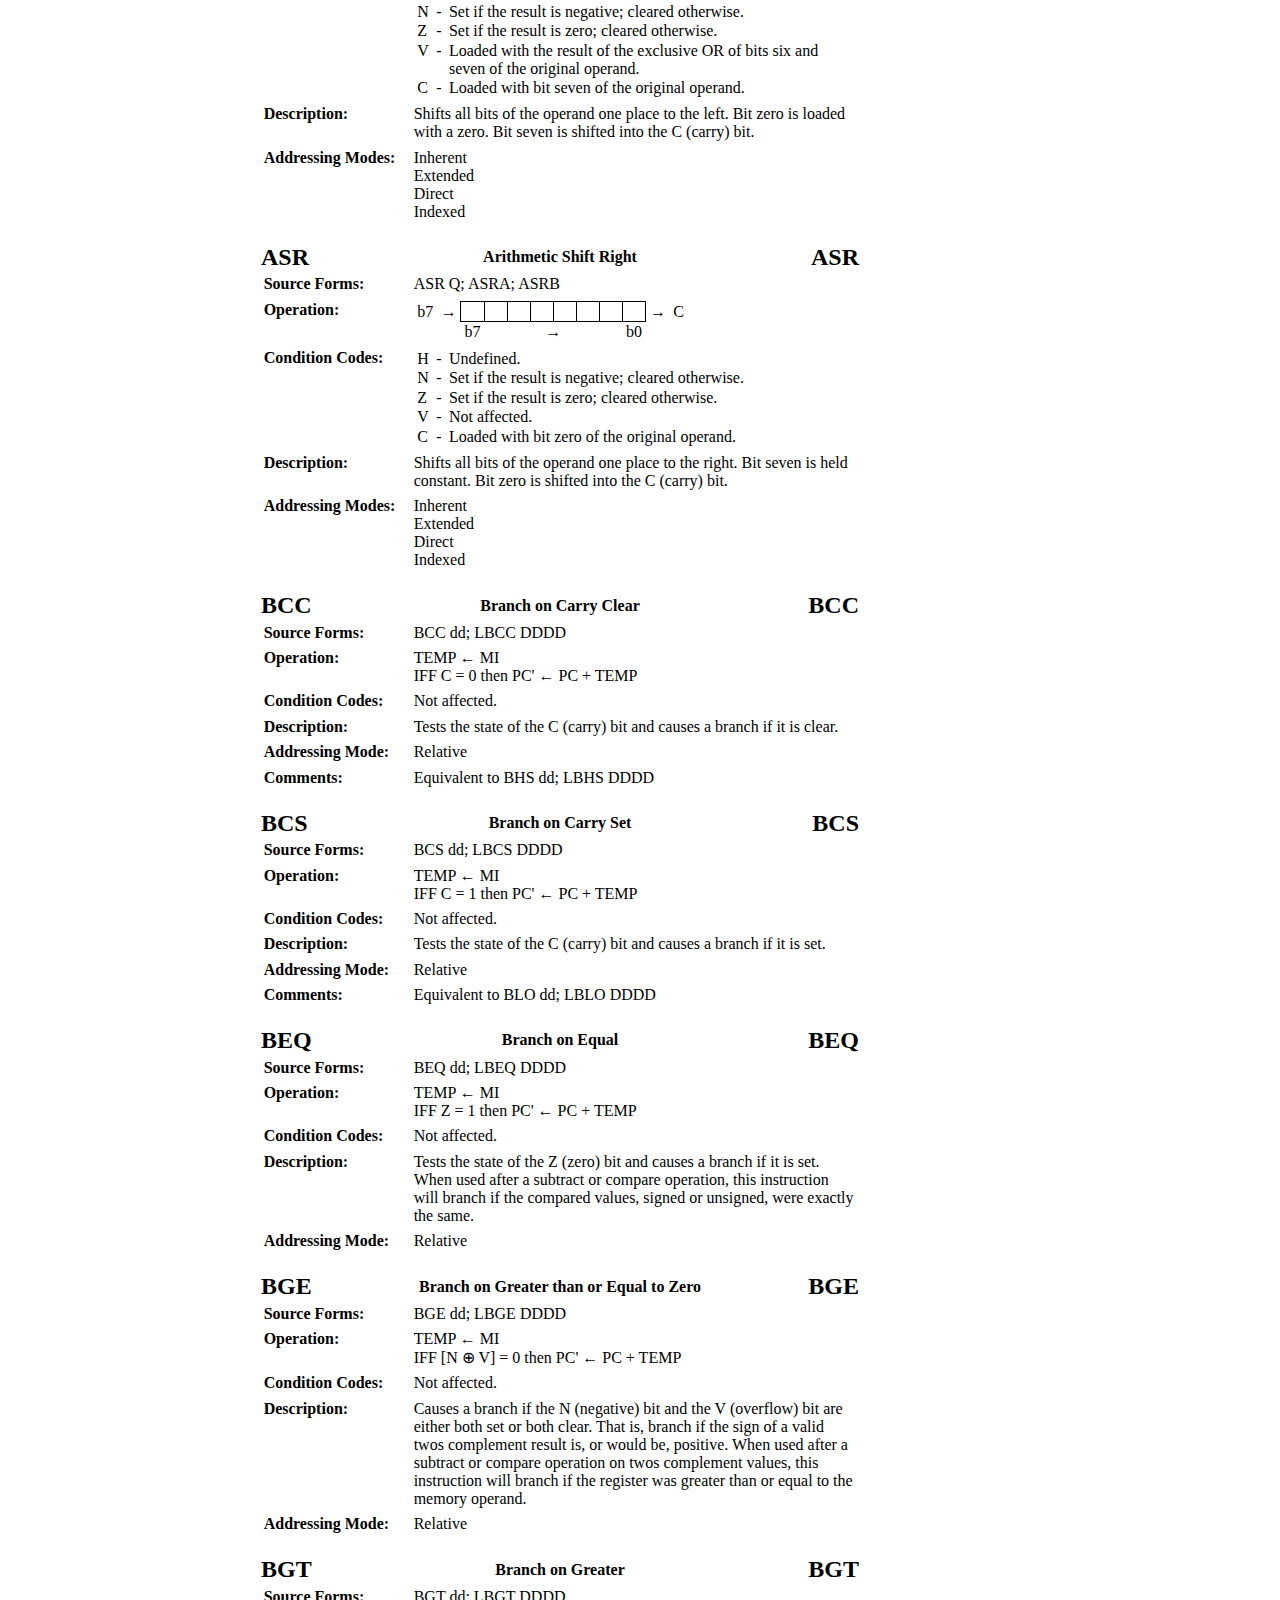
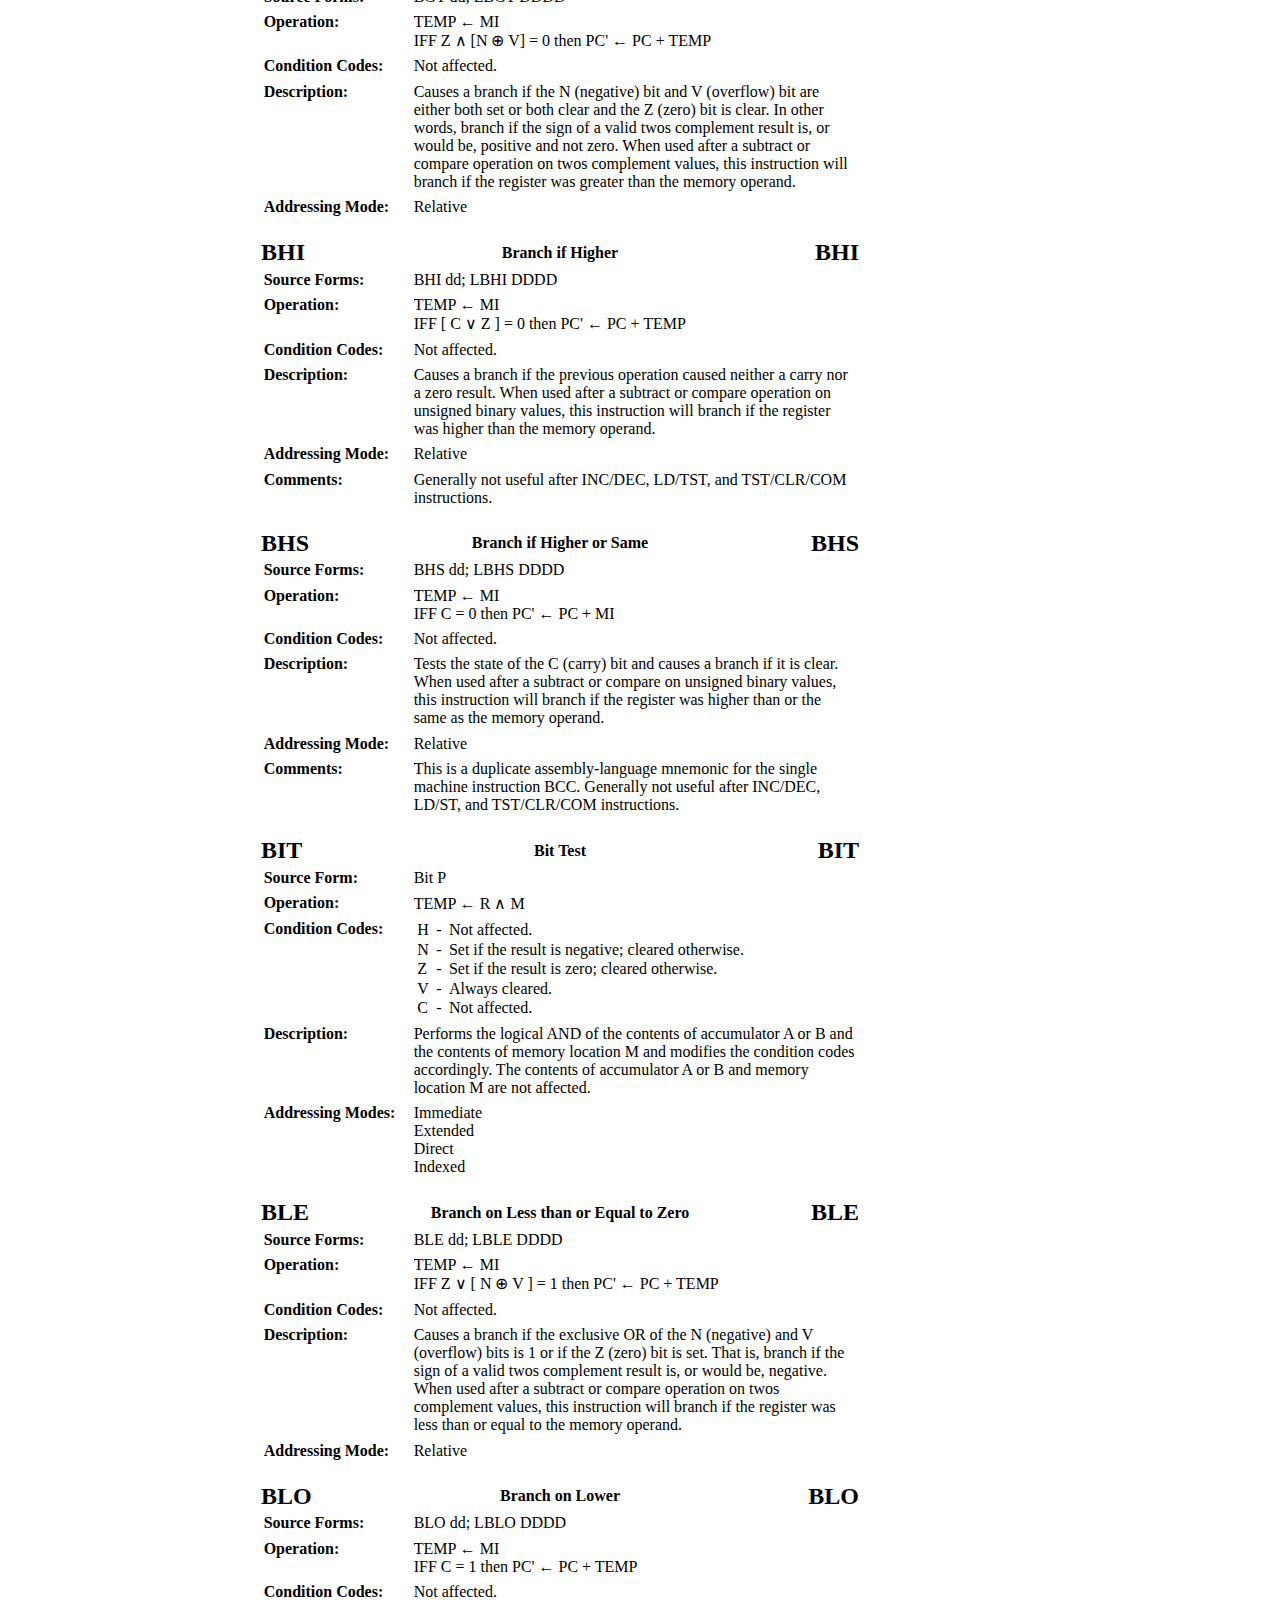
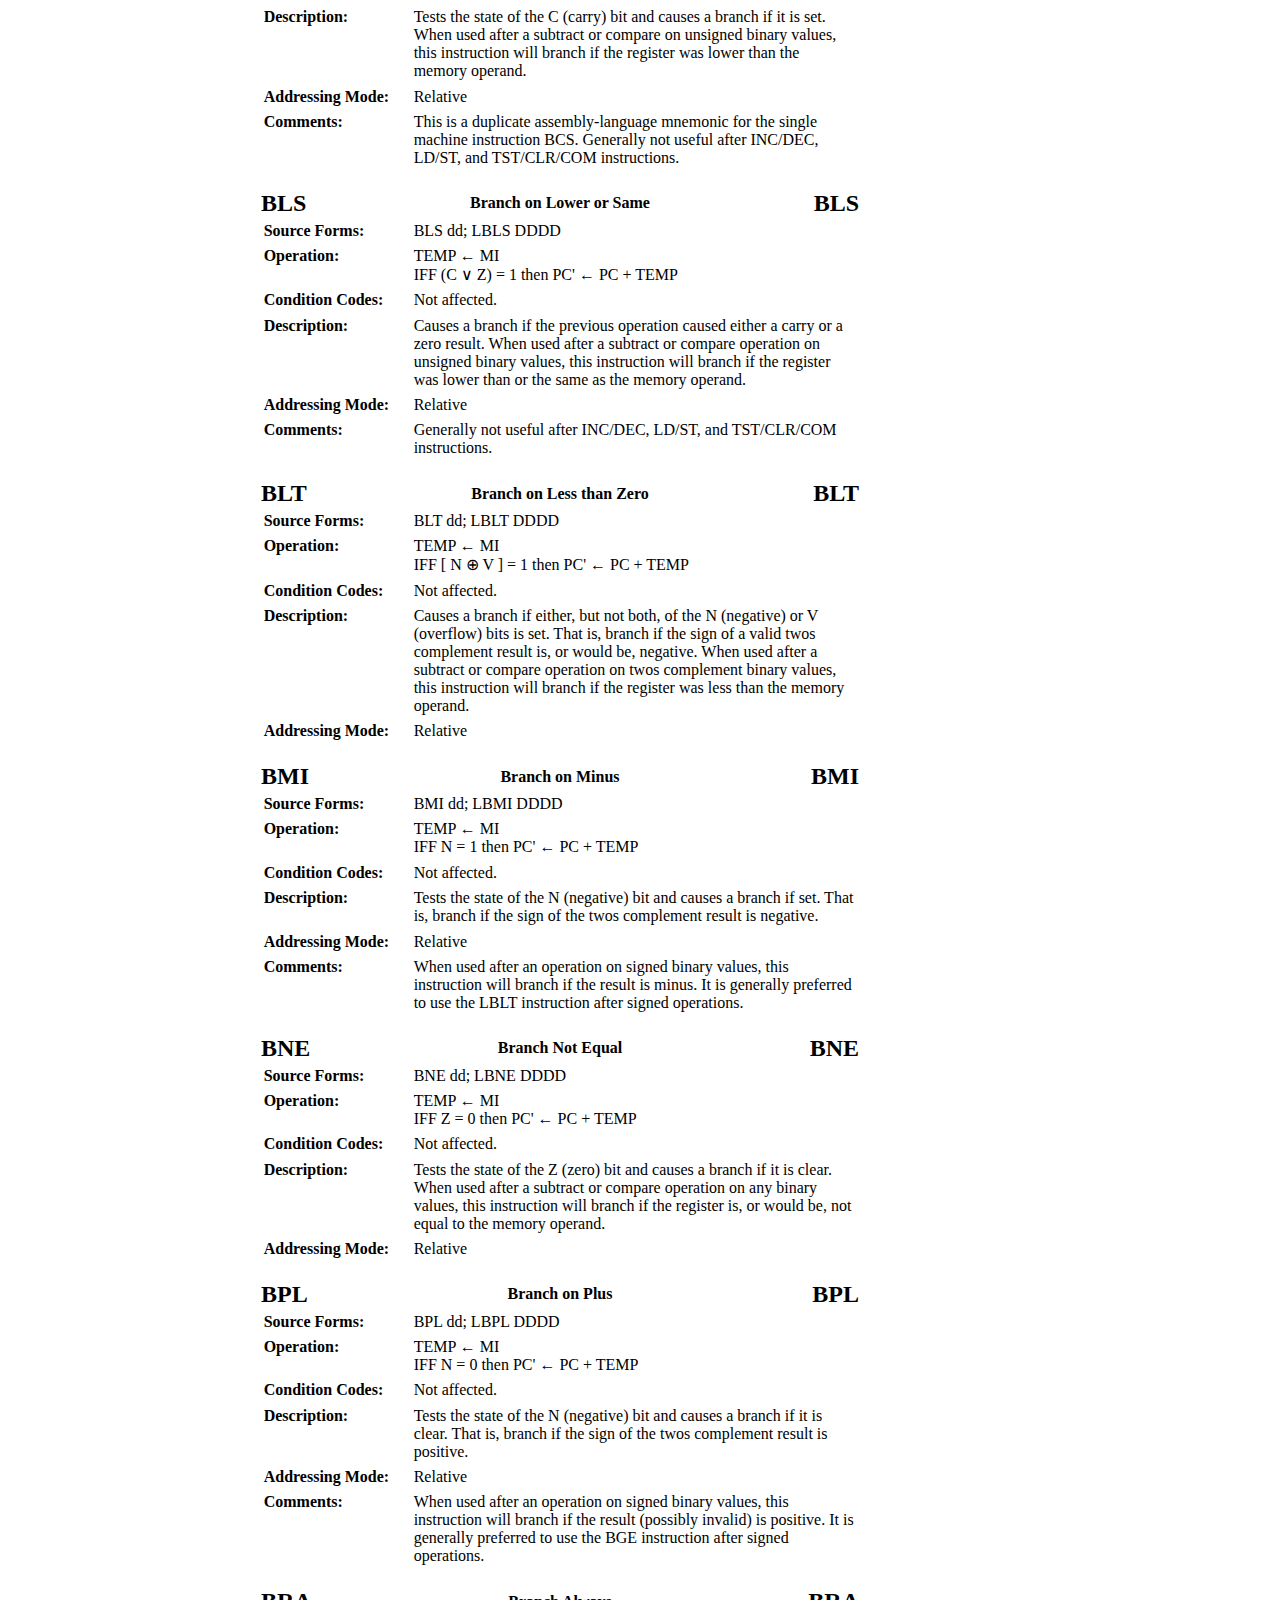
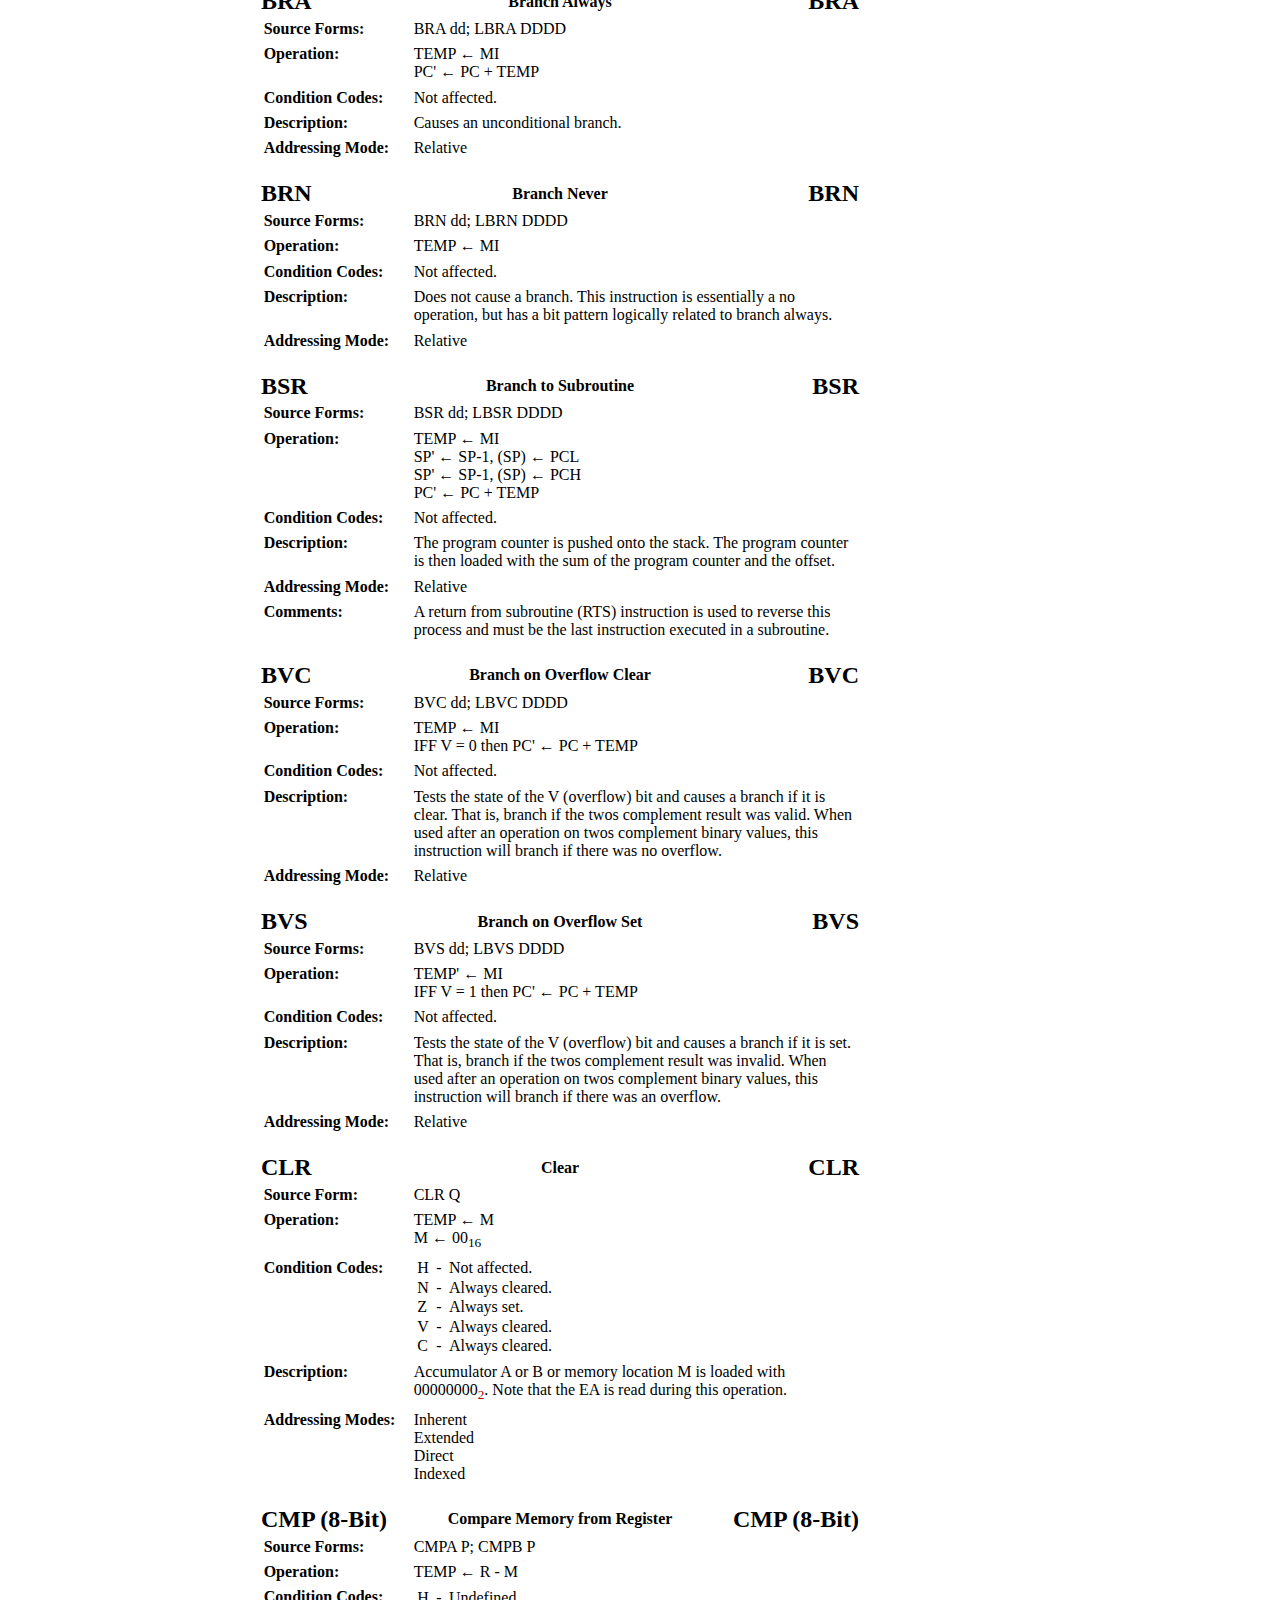
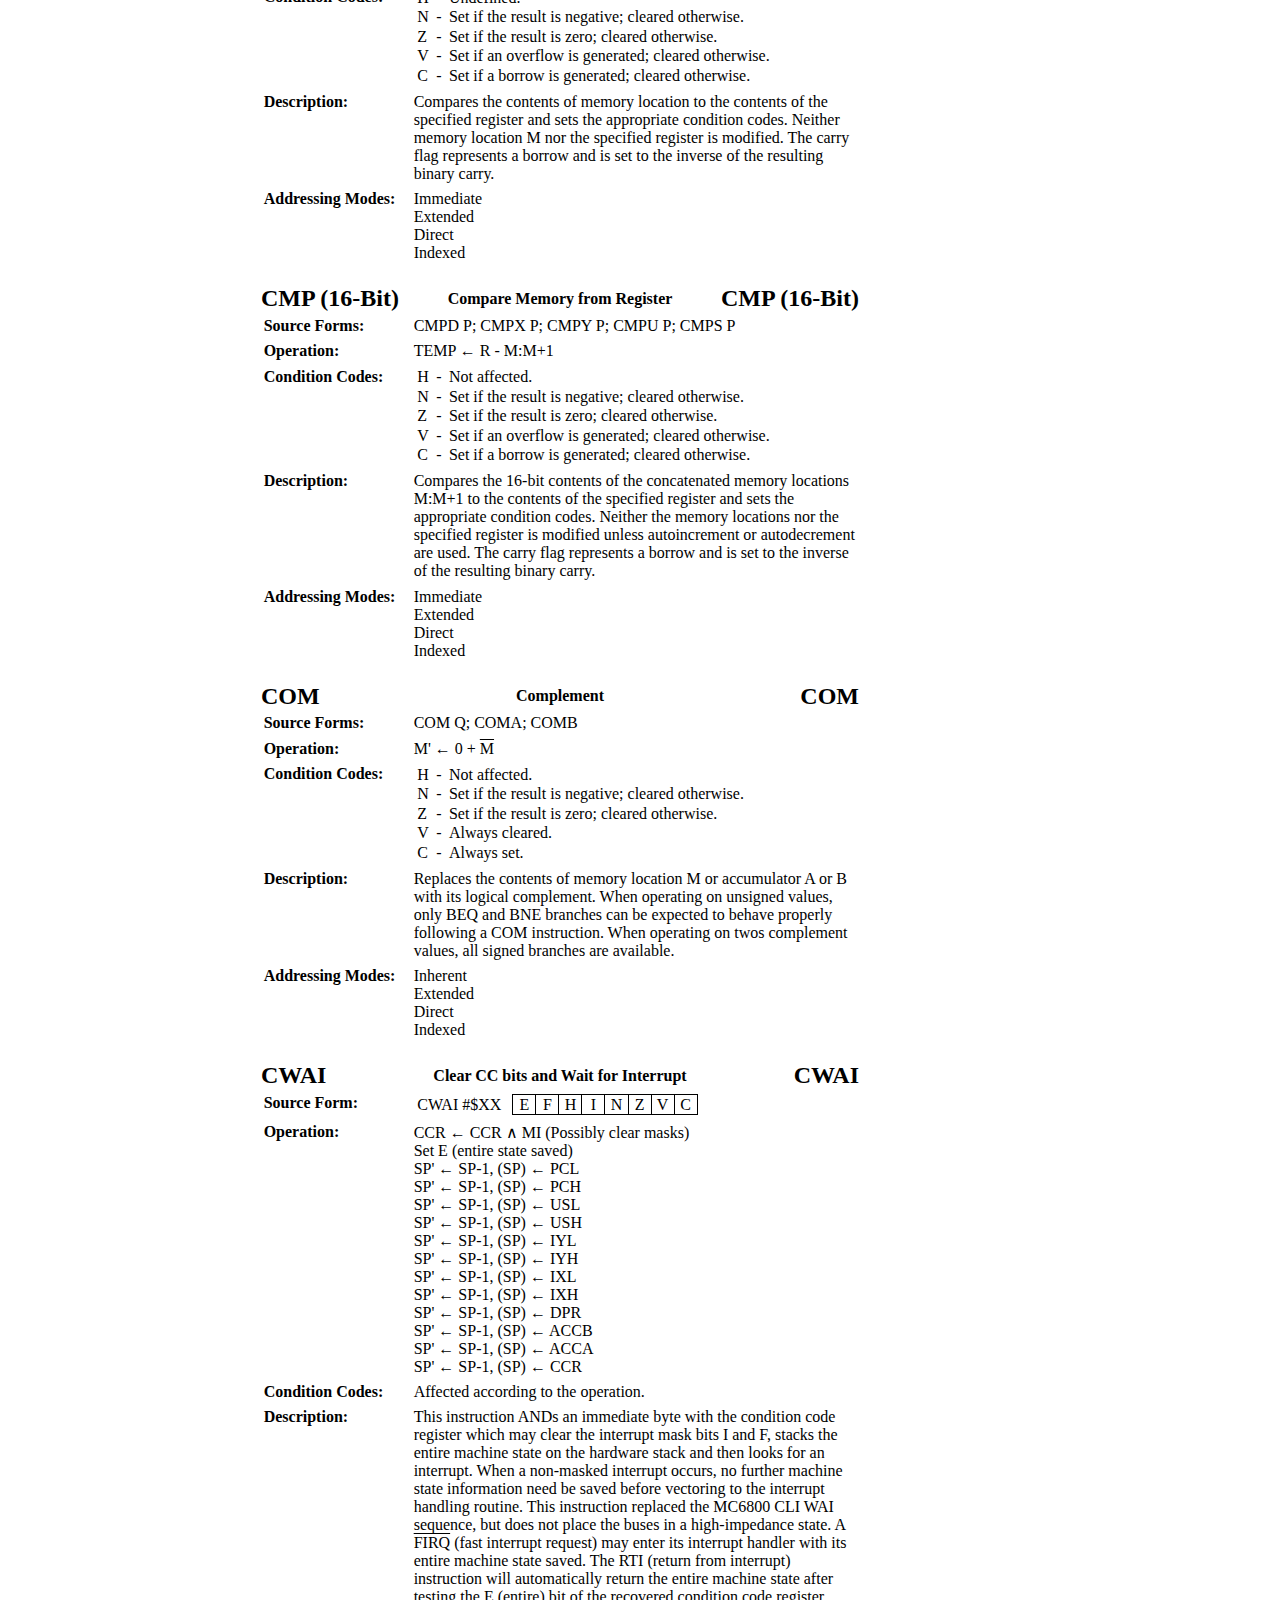
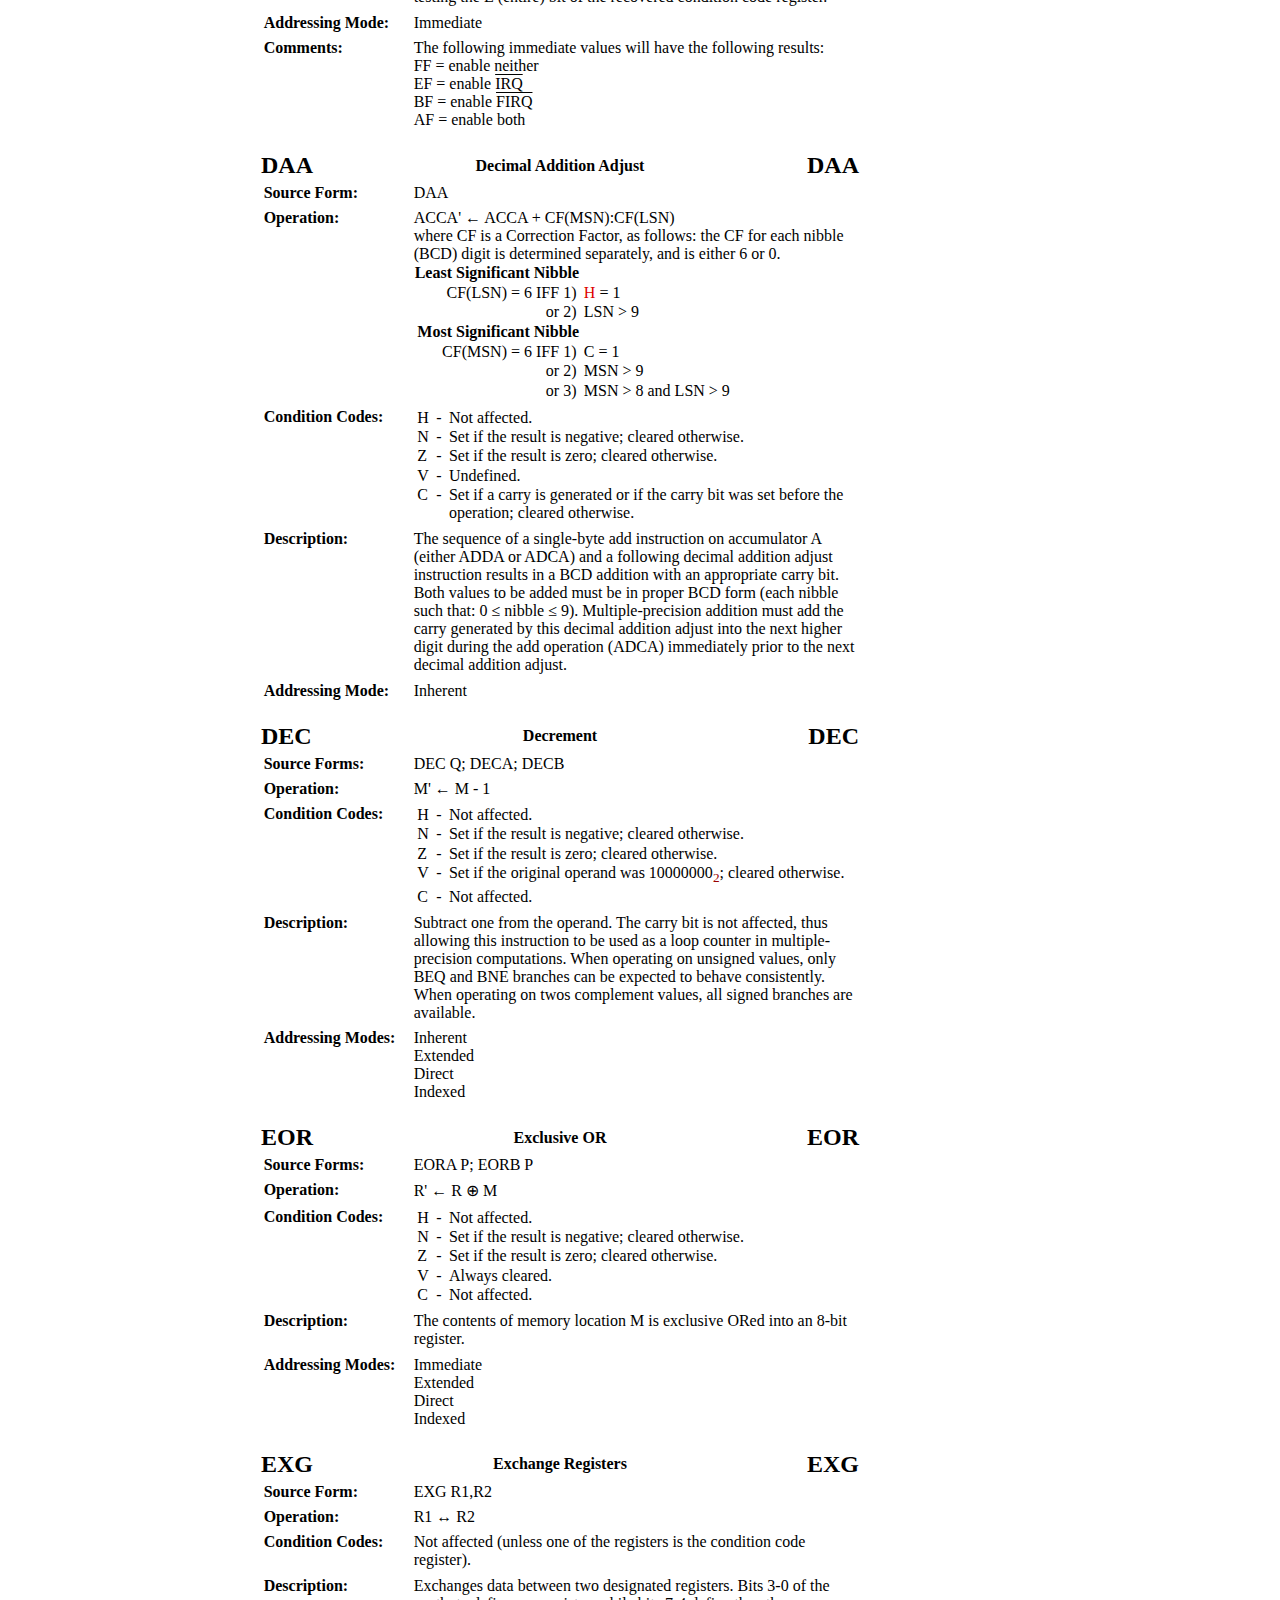
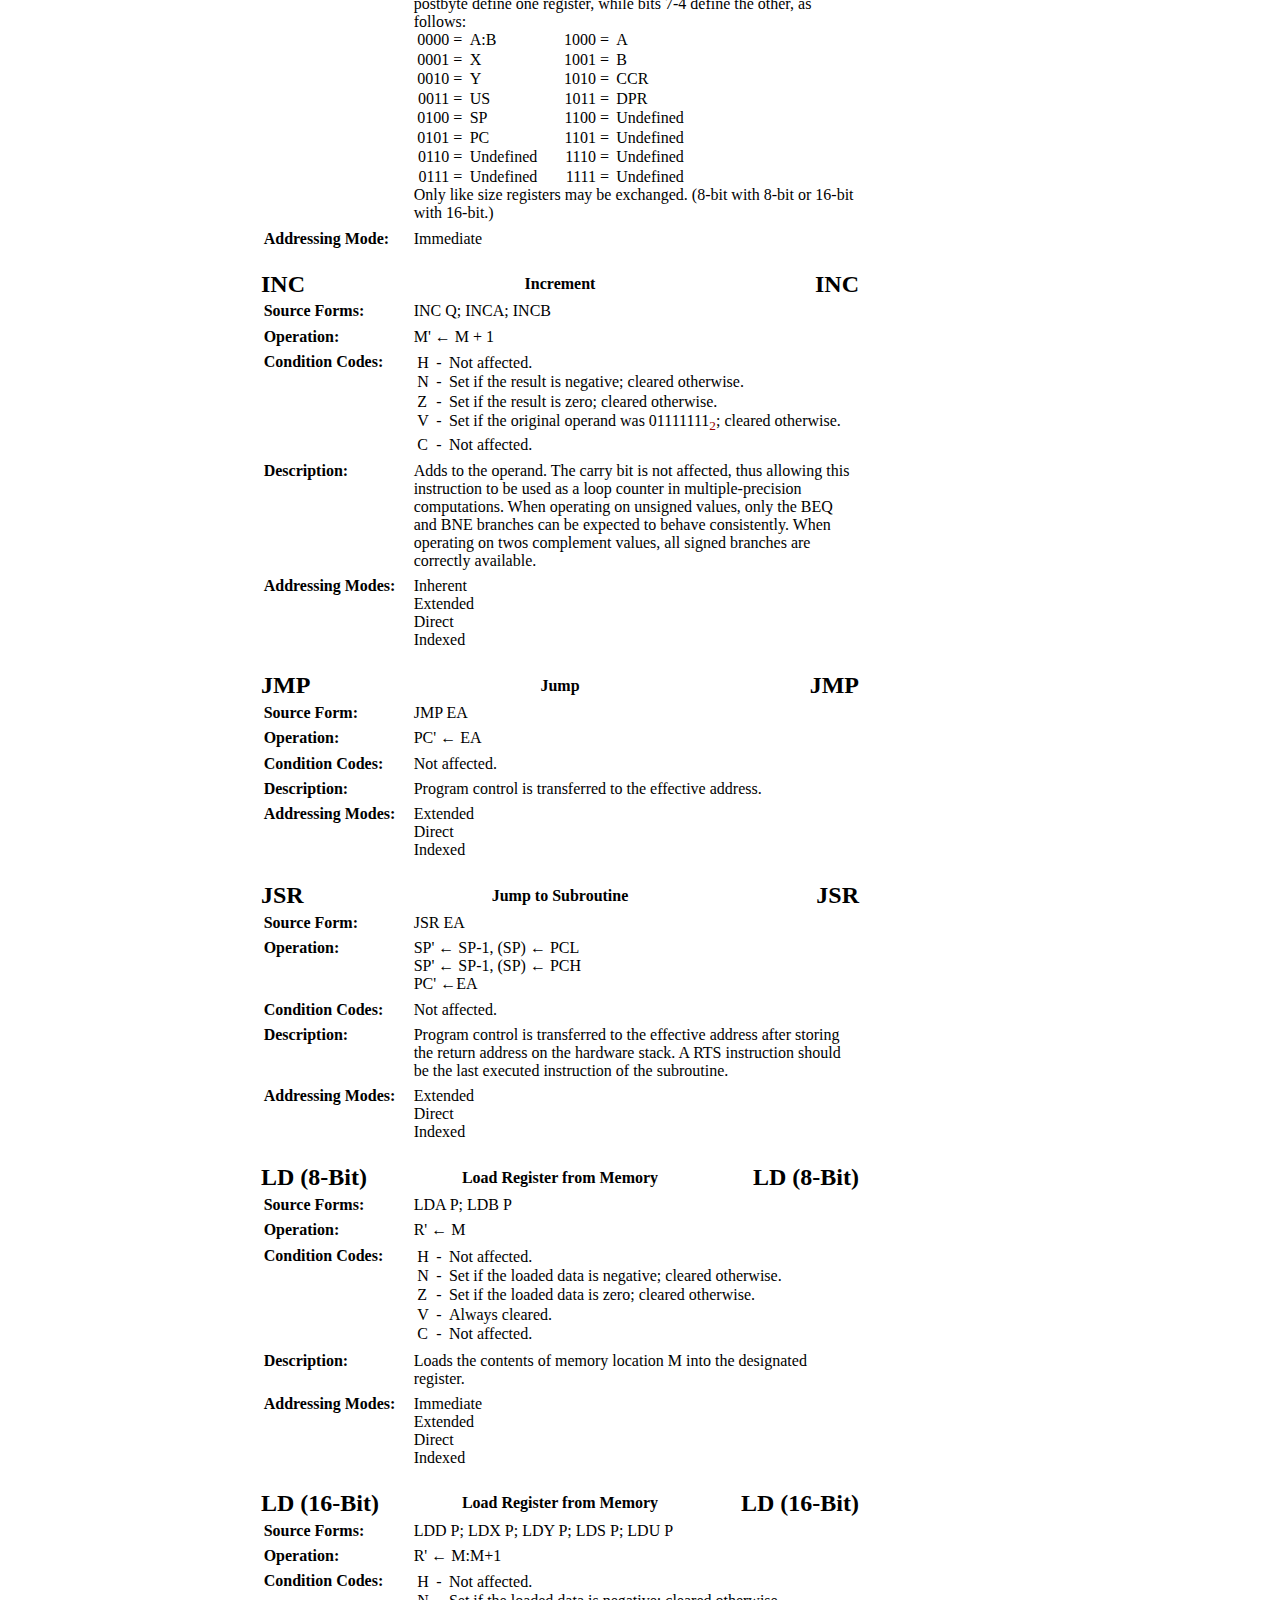
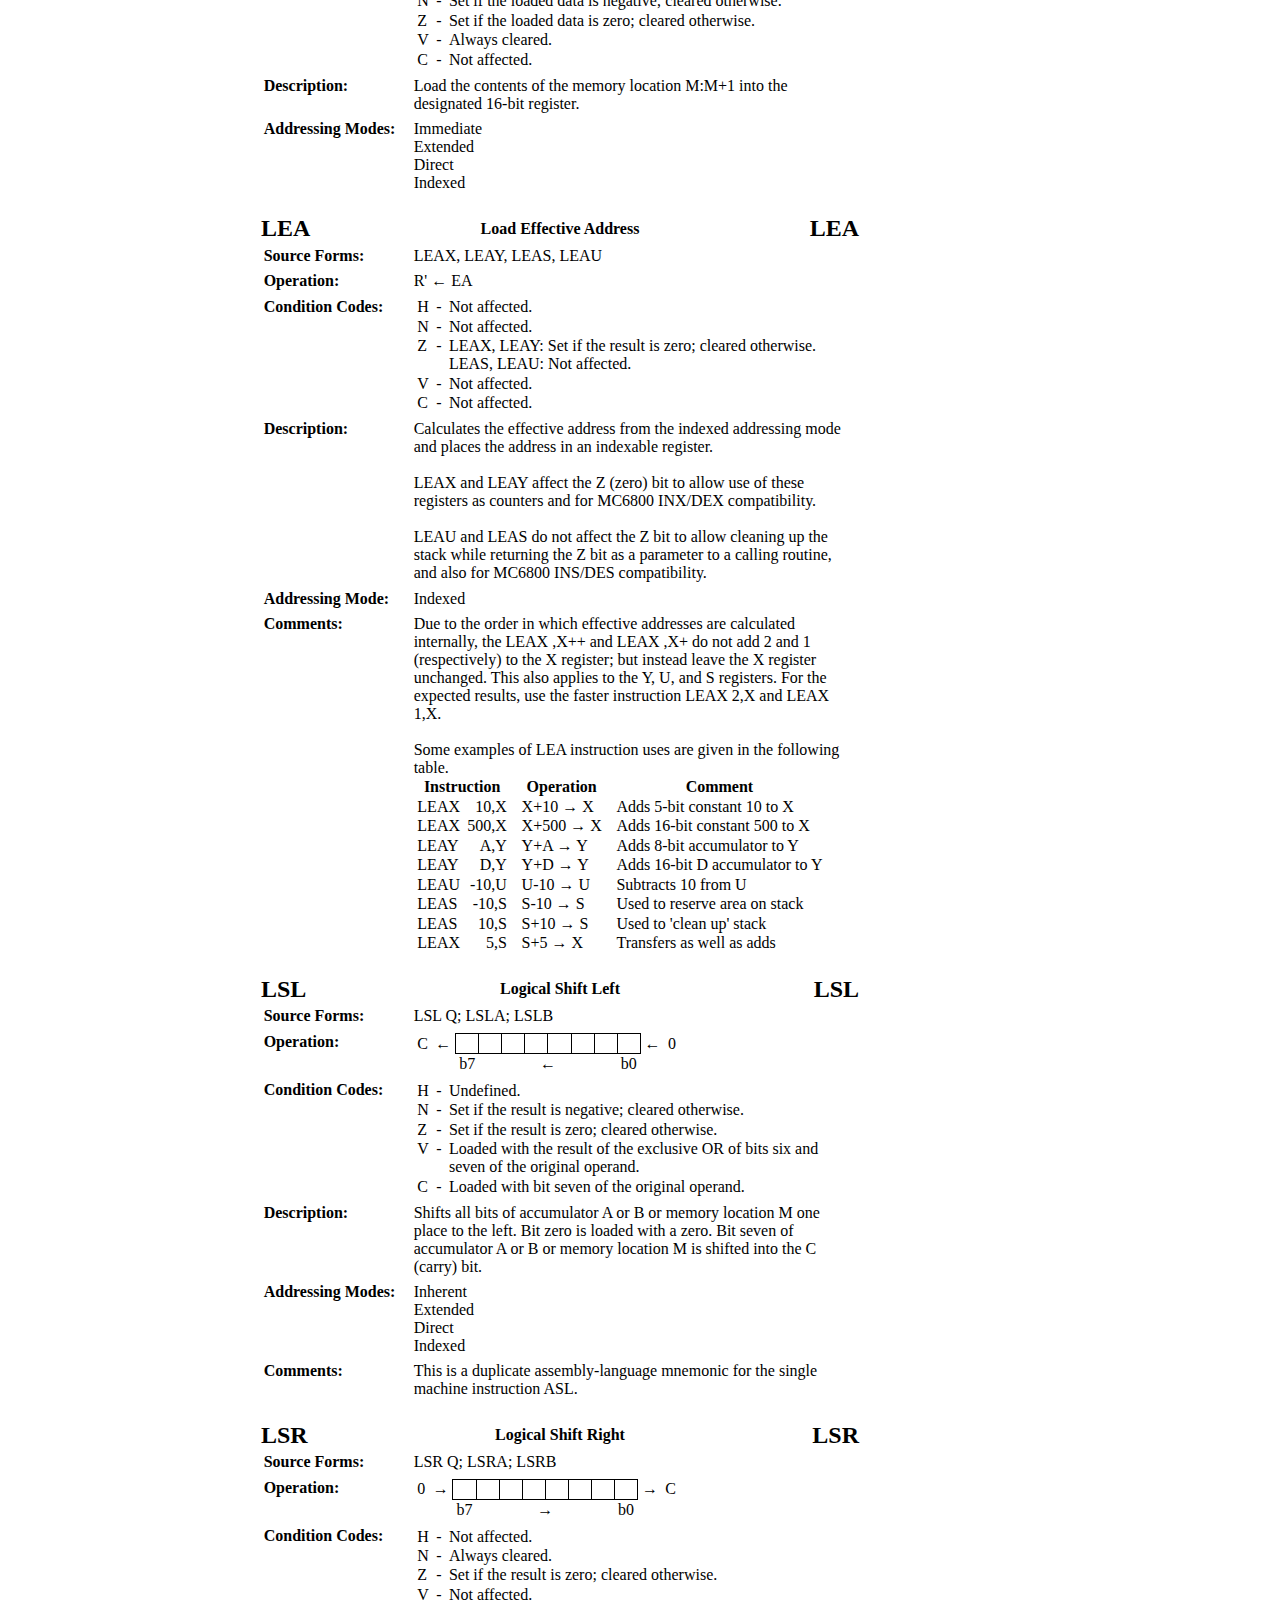
==== commit fccbca90: "Enhance fix for DAA errata from M6809-Docs/m6809pm#2 commit df97d5d7f472f8dbeed38a27fa24998904e66794" ====
--- a/appendix_a.htm
+++ b/appendix_a.htm
@@ -1174,7 +1174,7 @@
           <th class="left">Least Significant Nibble</th>
         </tr>
         <tr>
-          <td class="right">CF(LSN) = 6 IFF 1)</td><td>H = 1</td>
+          <td class="right">CF(LSN) = 6 IFF 1)</td><td><span class="errata">H</span> = 1</td>
         </tr>
         <tr>
           <td class="right">or 2)</td><td>LSN &gt; 9</td>
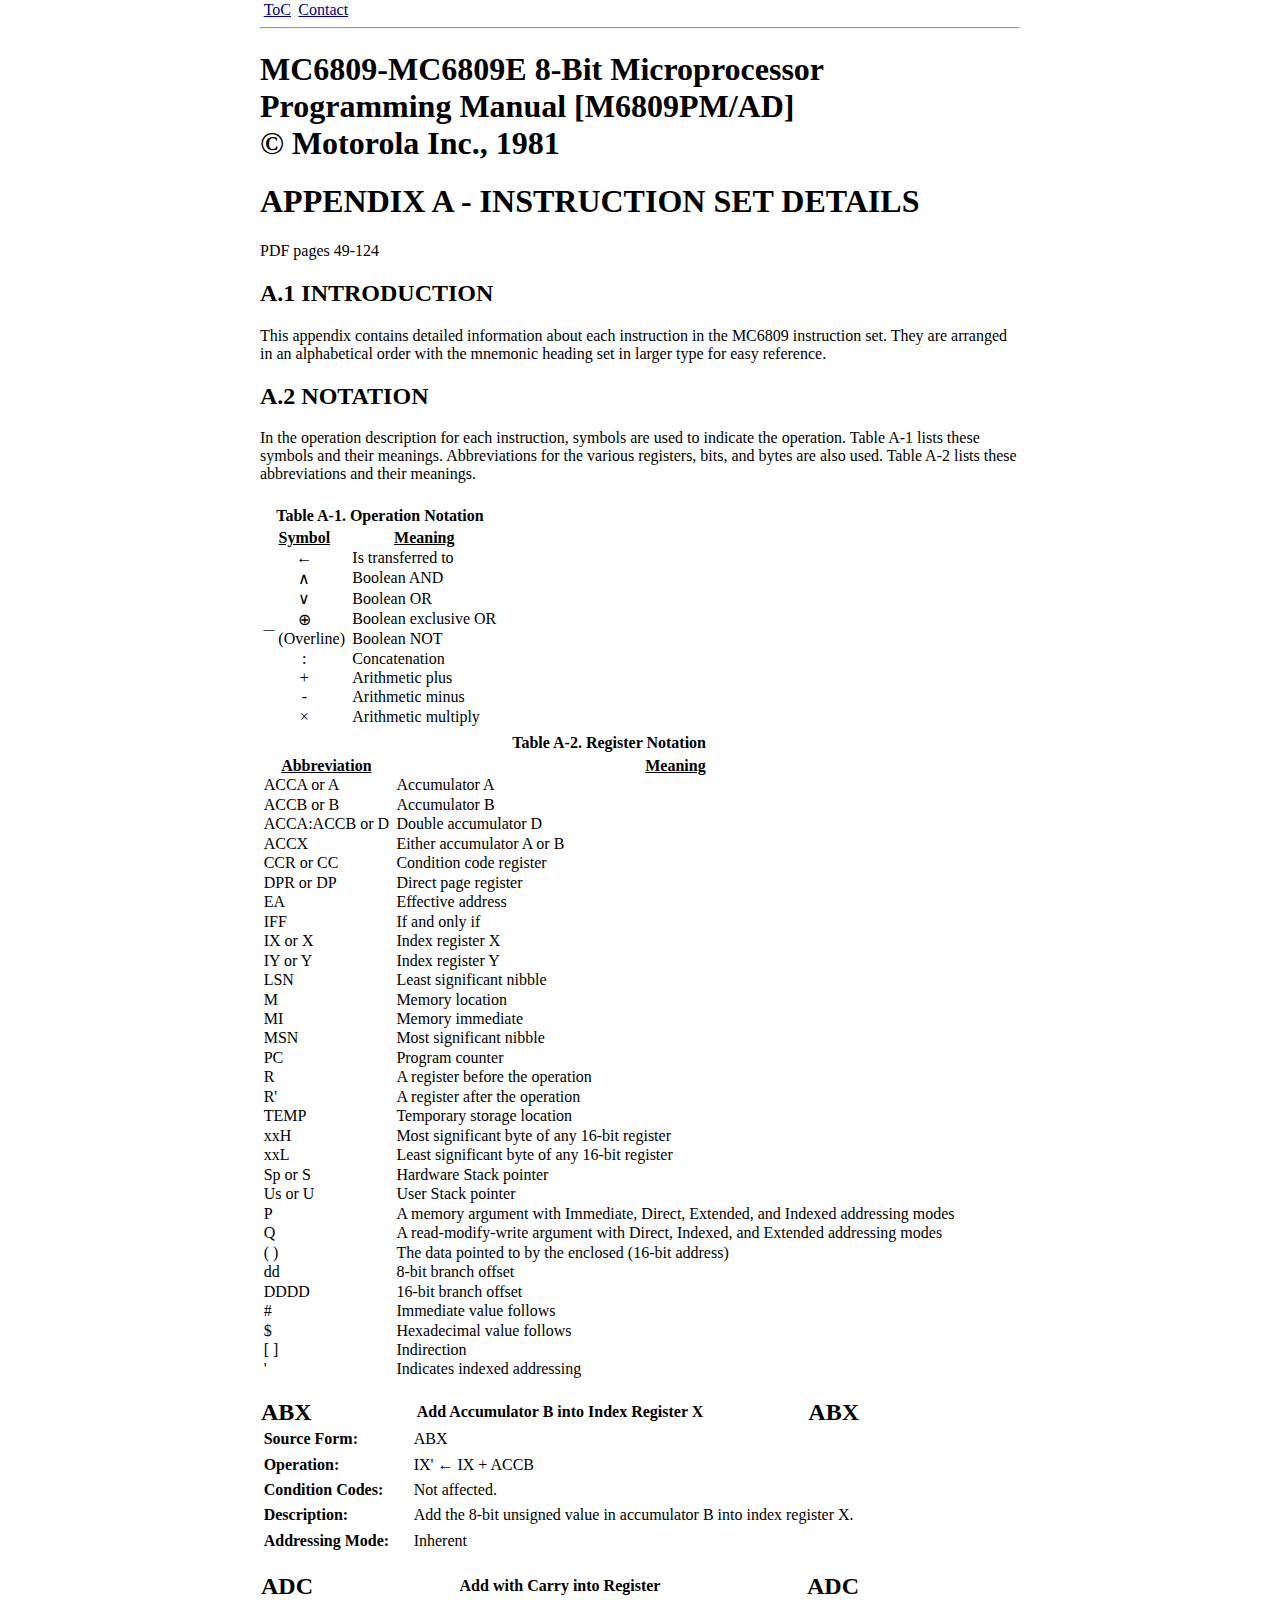
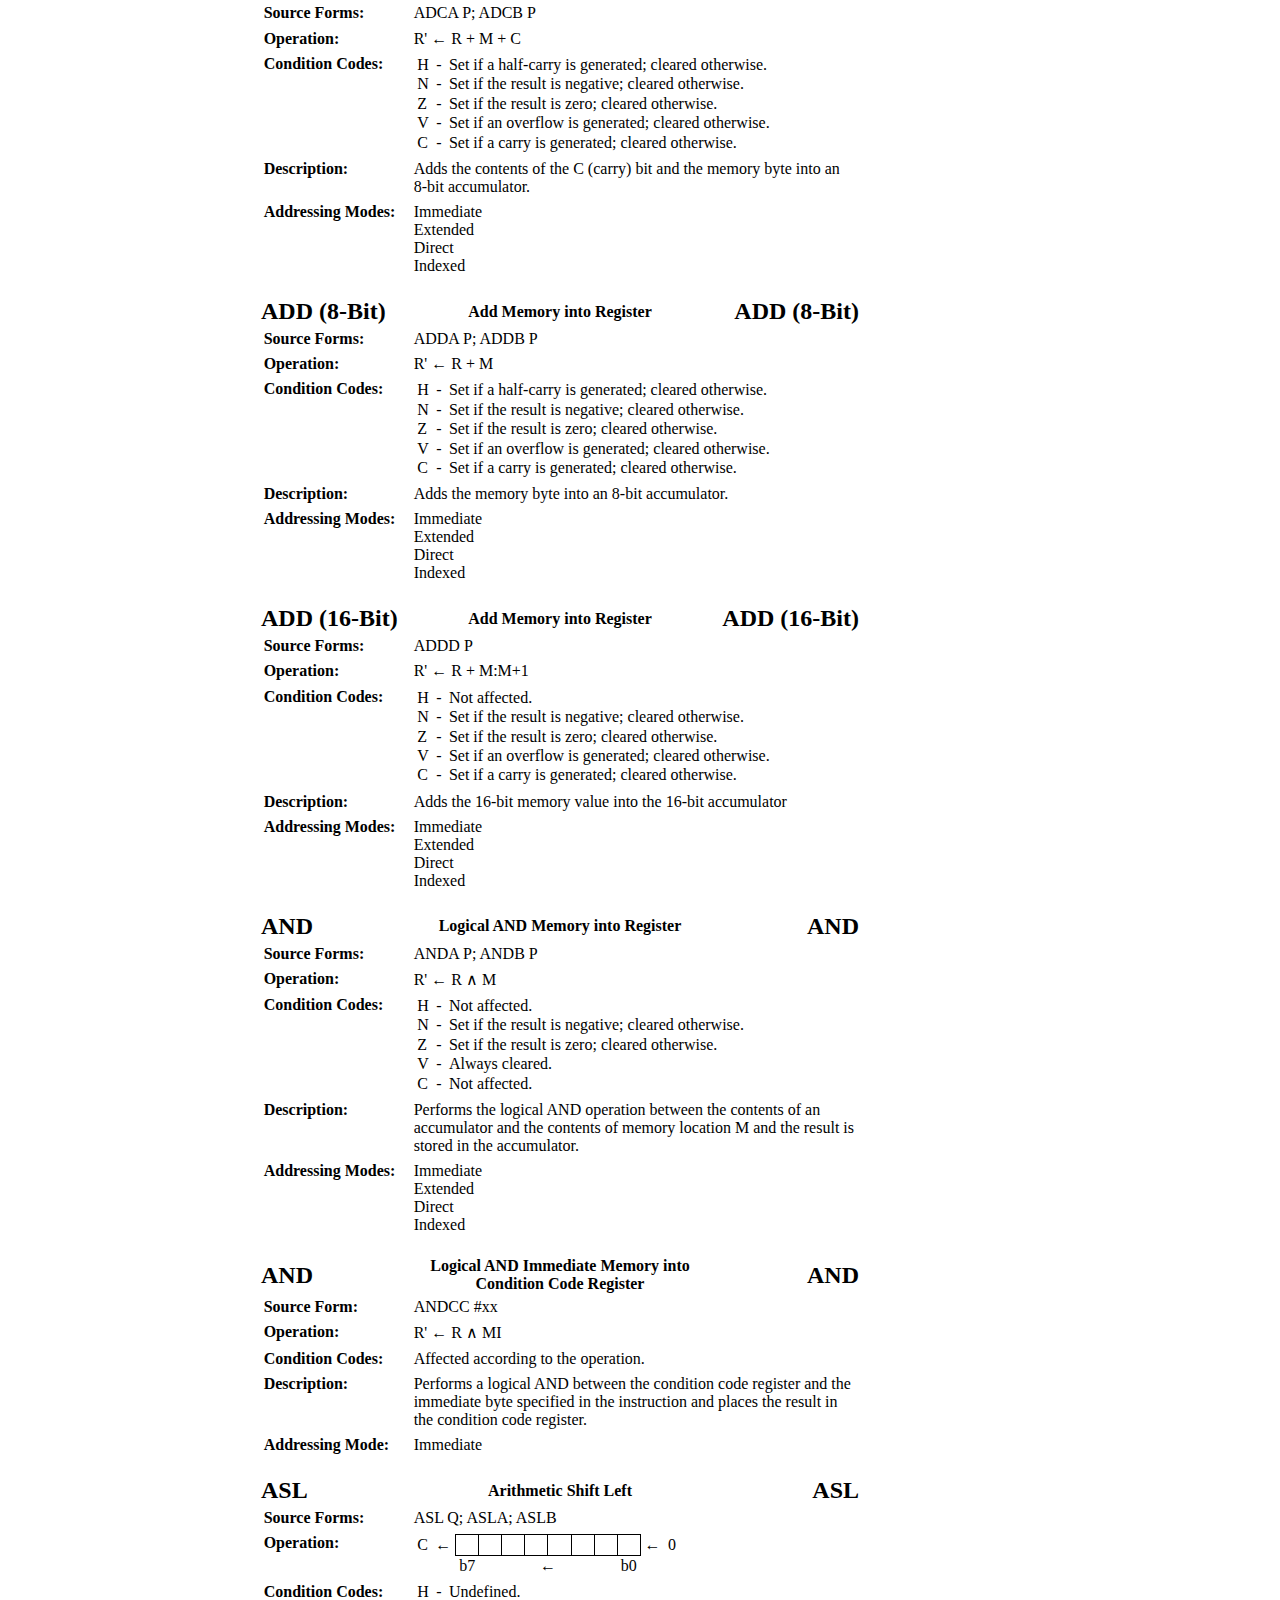
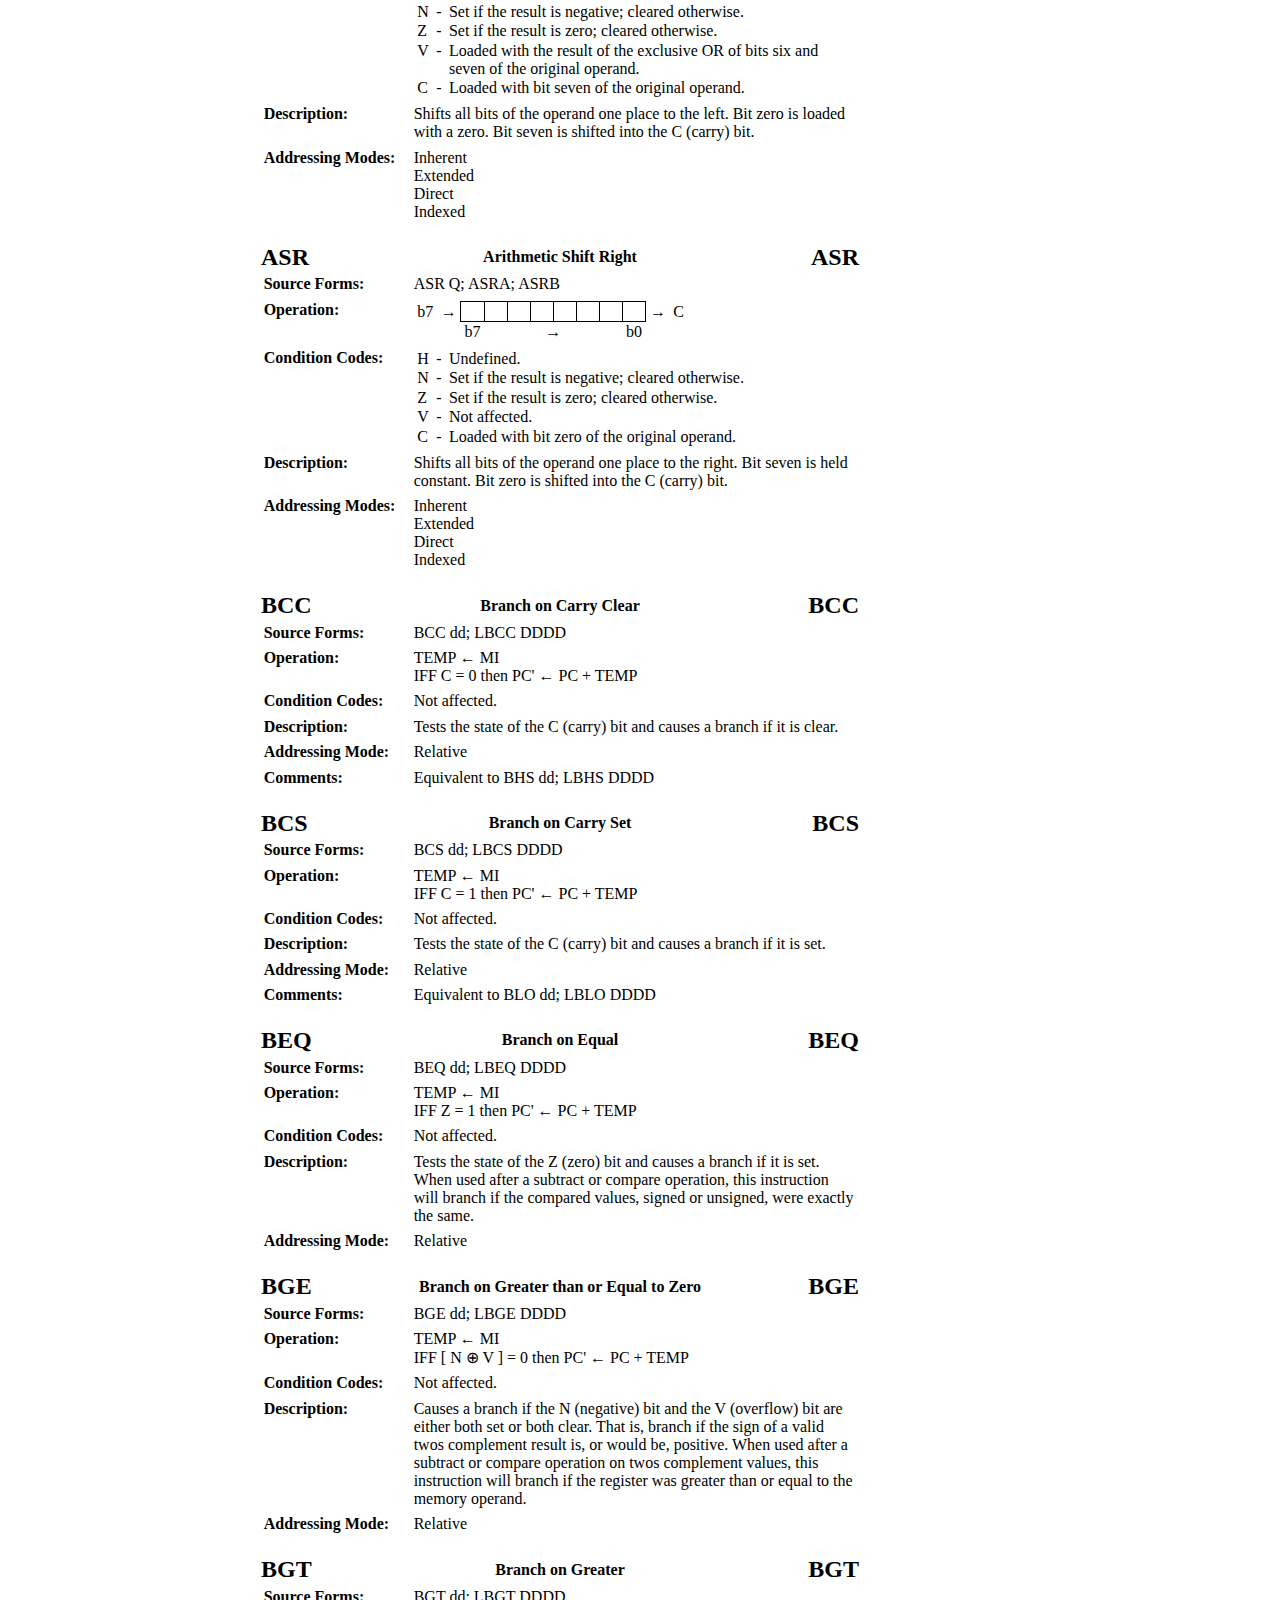
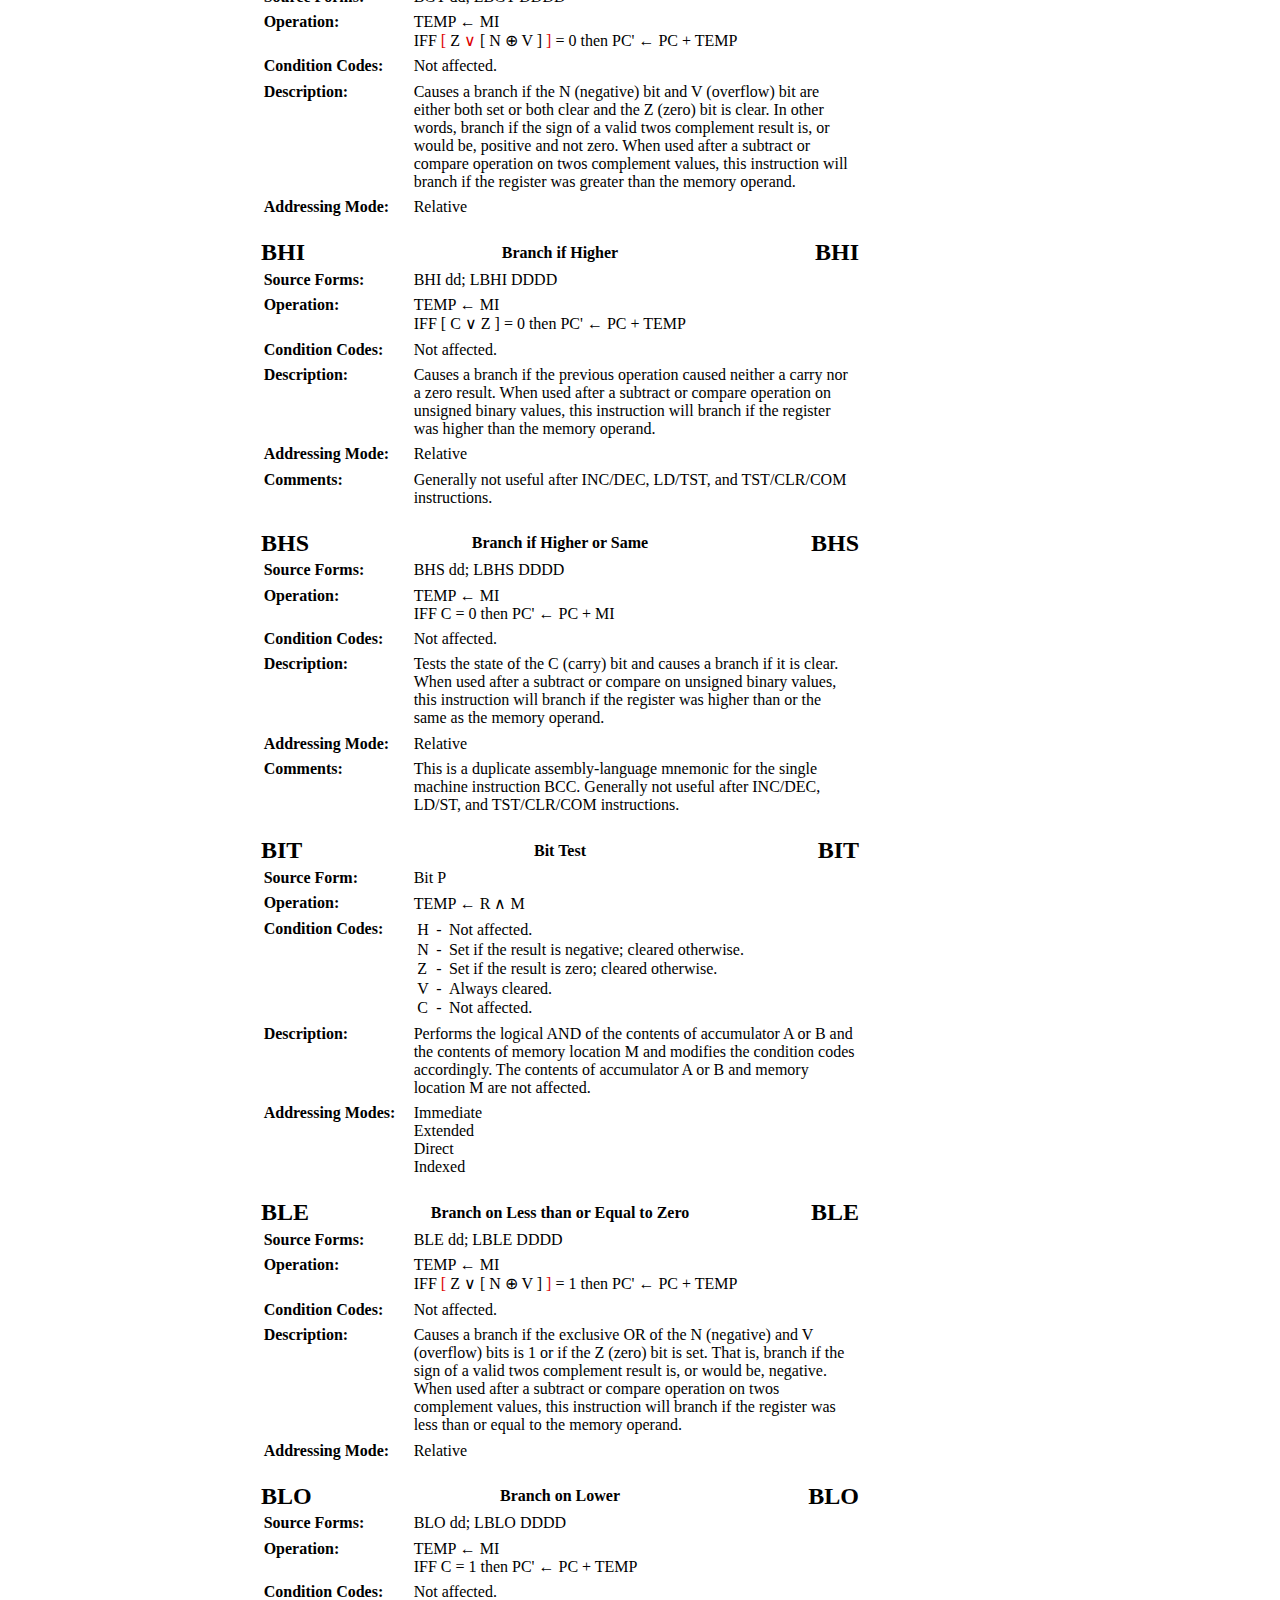
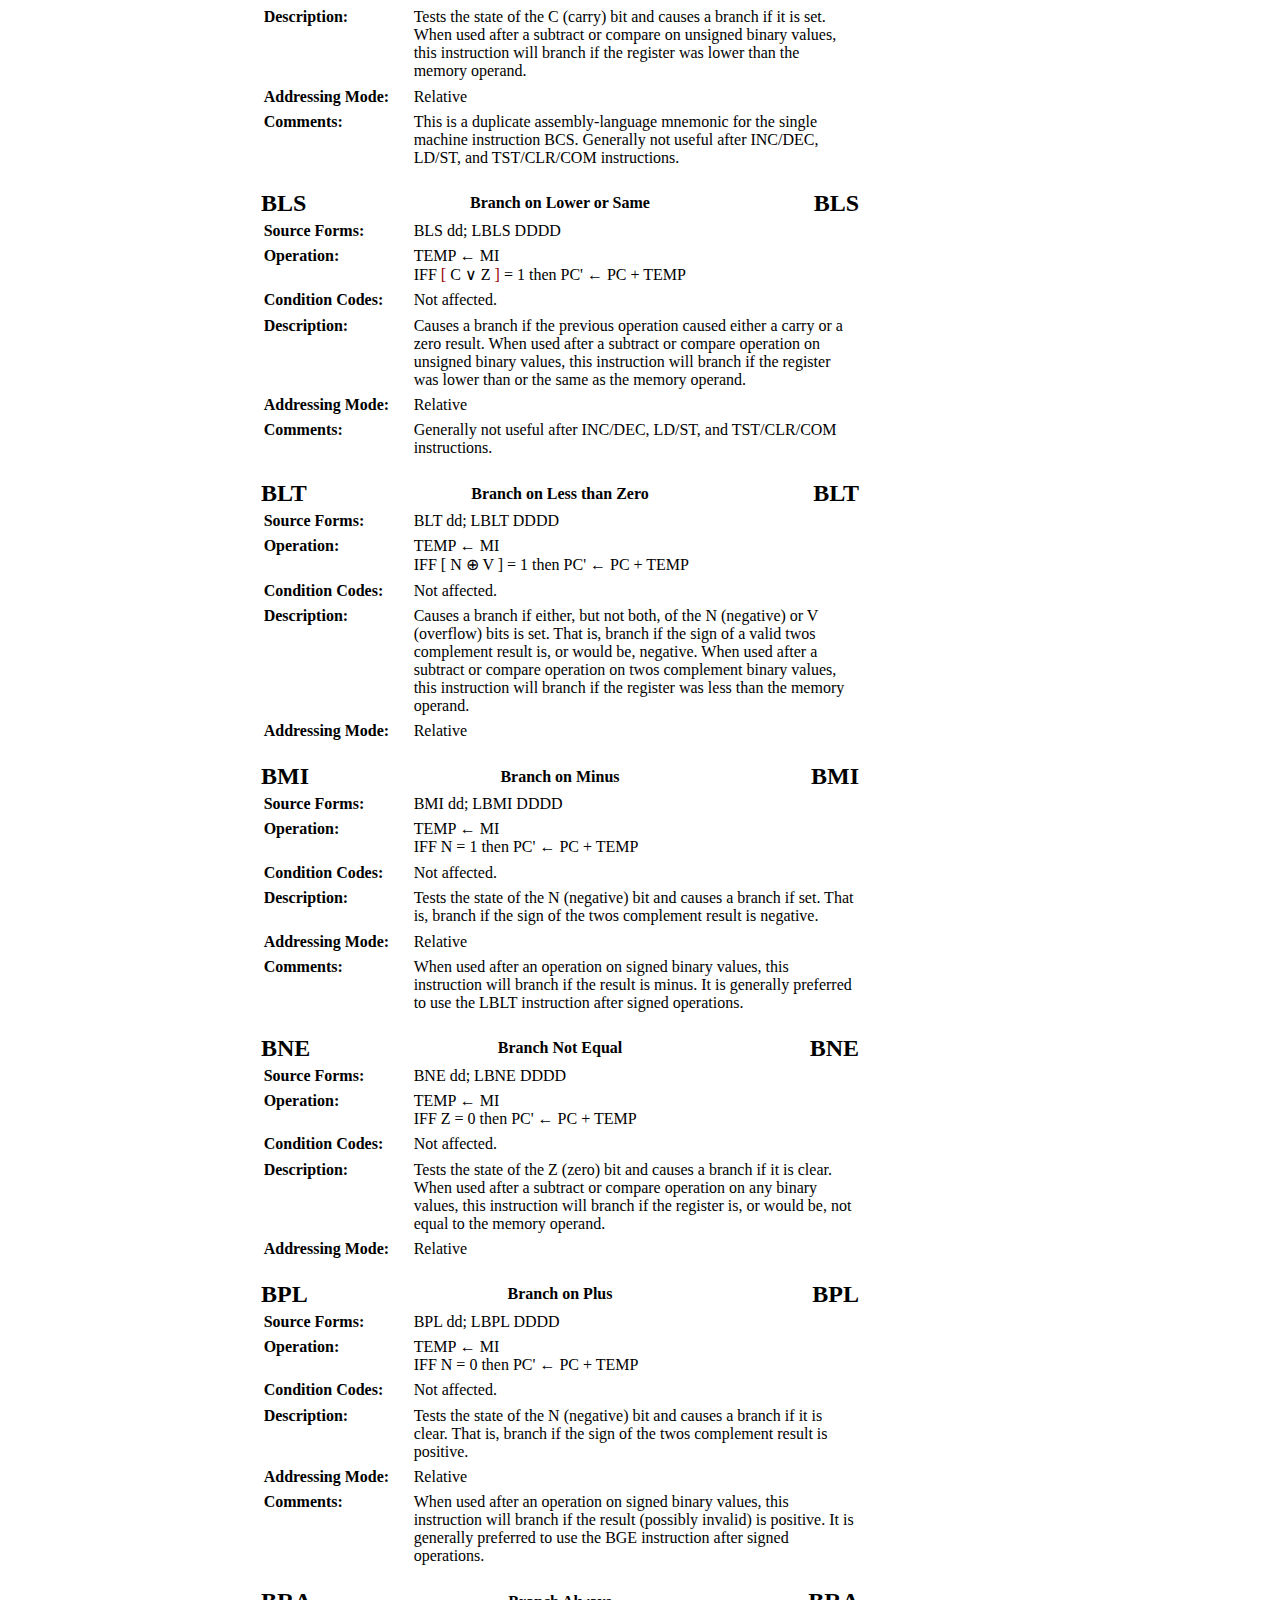
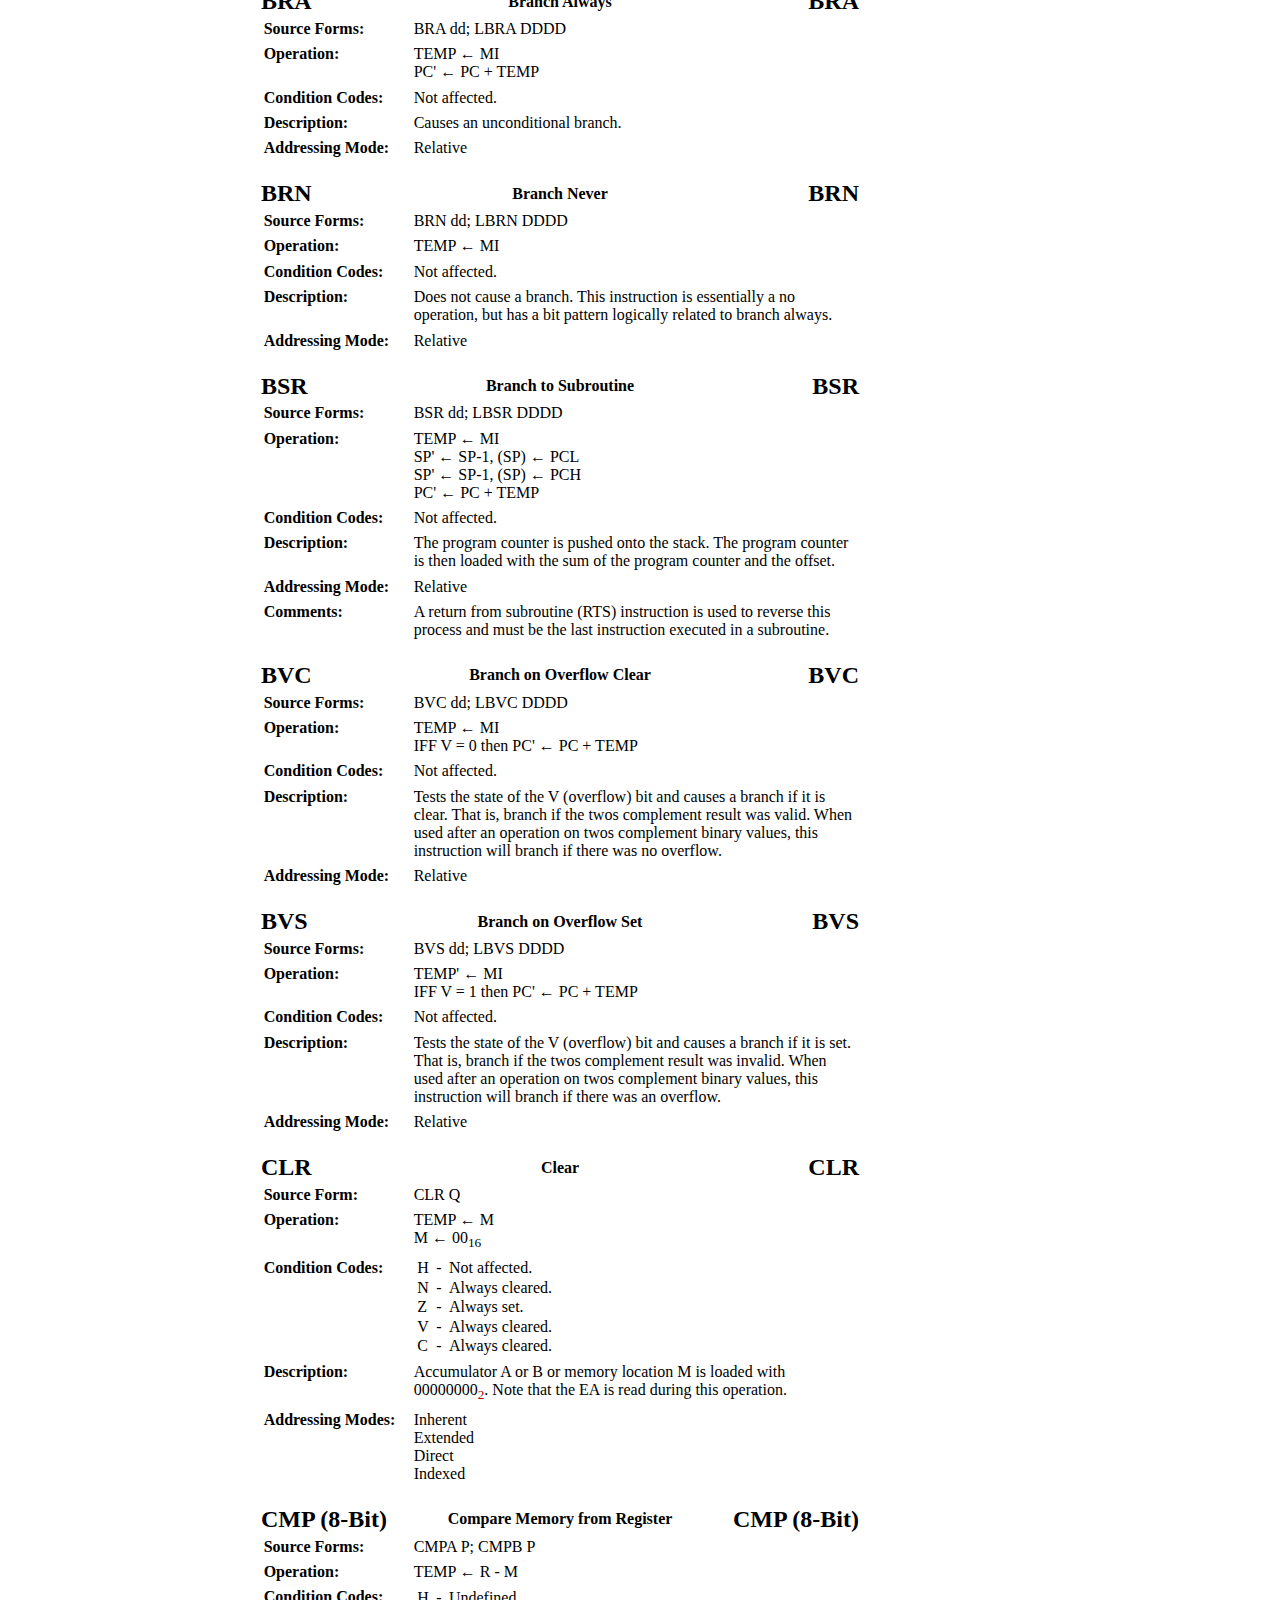
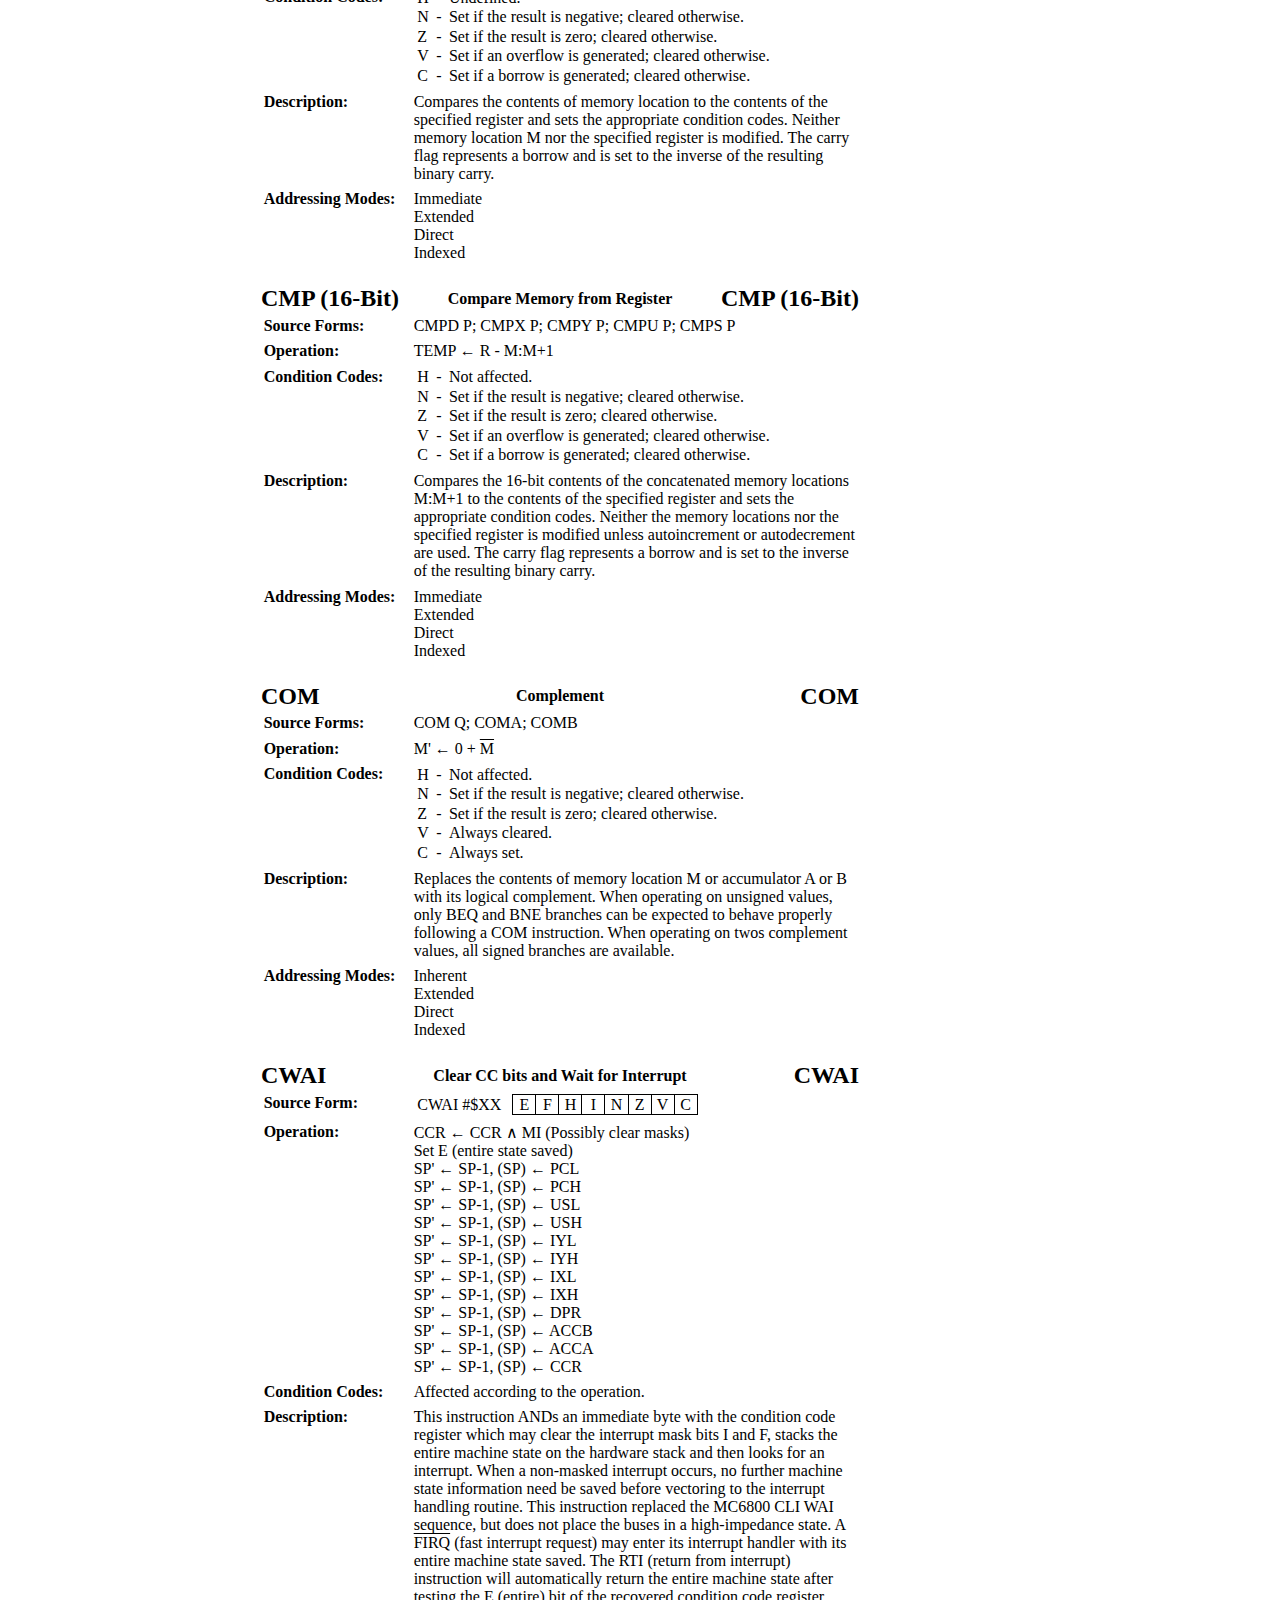
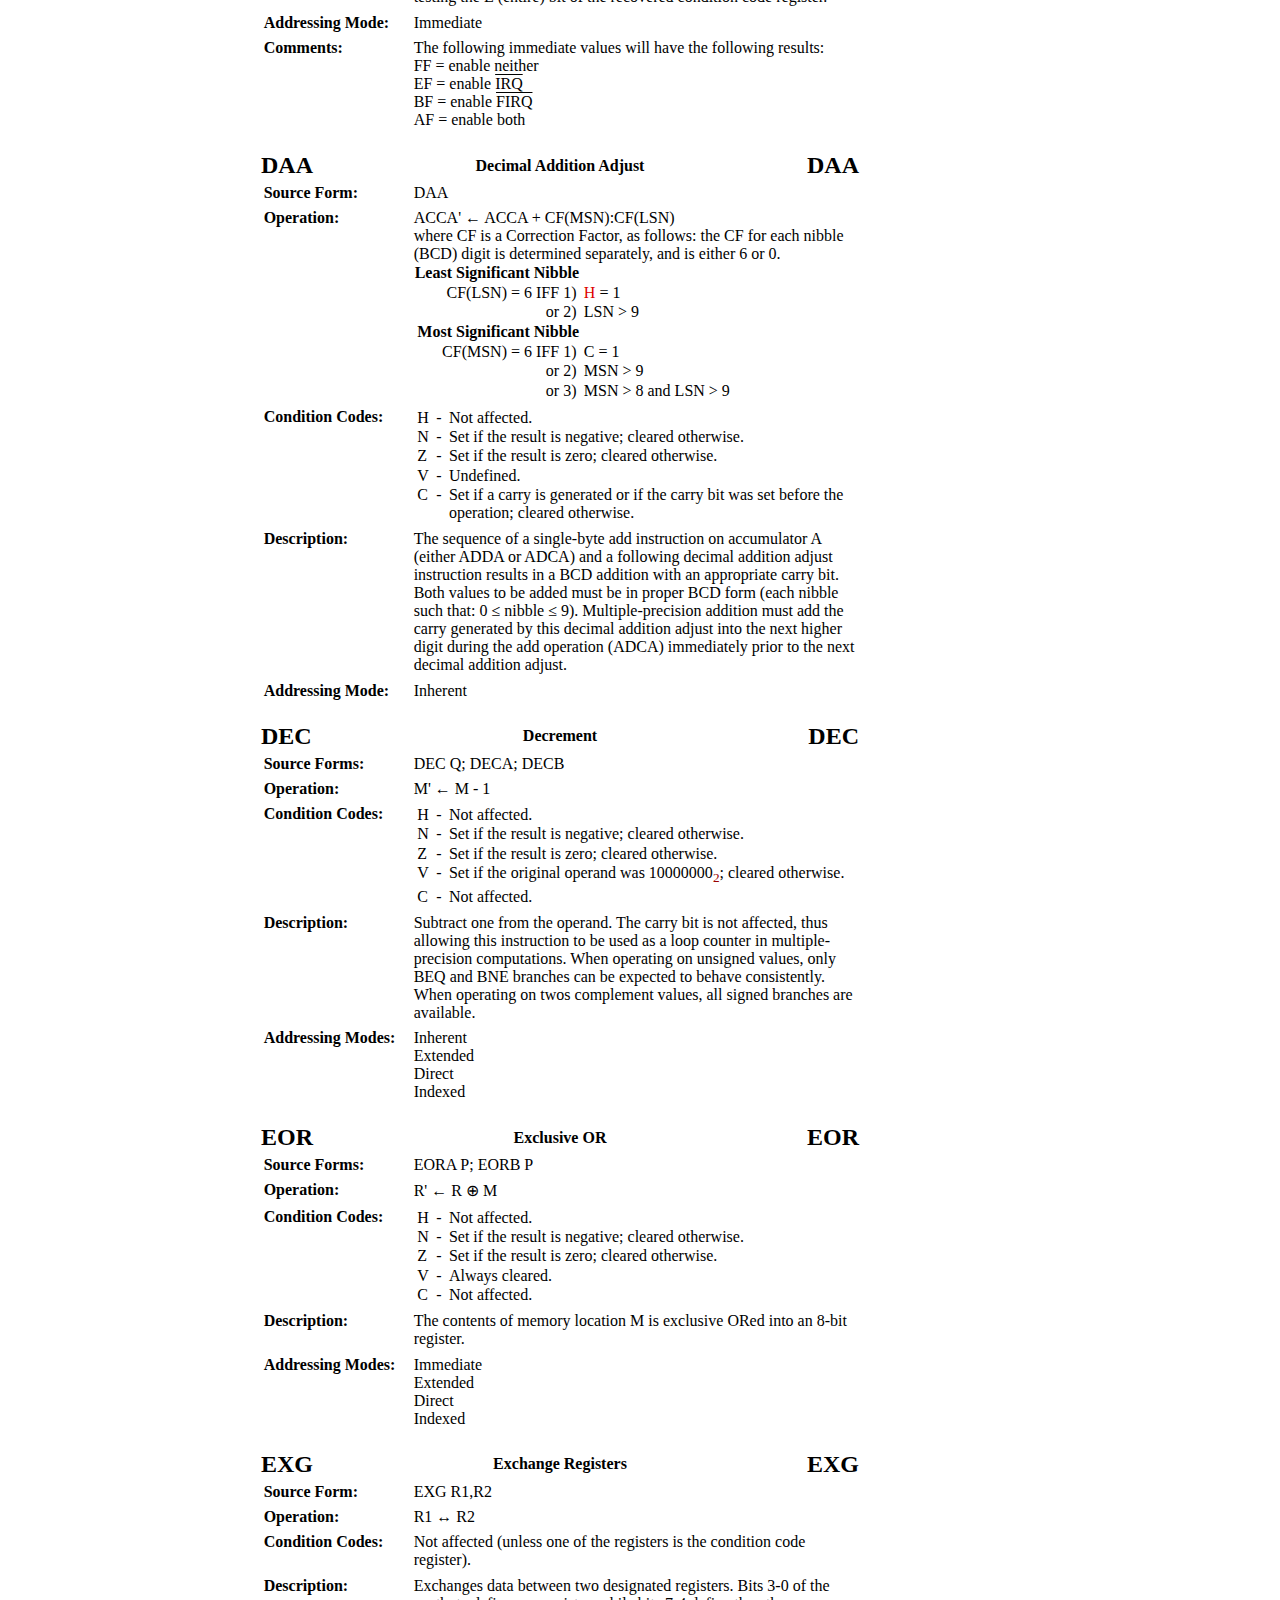
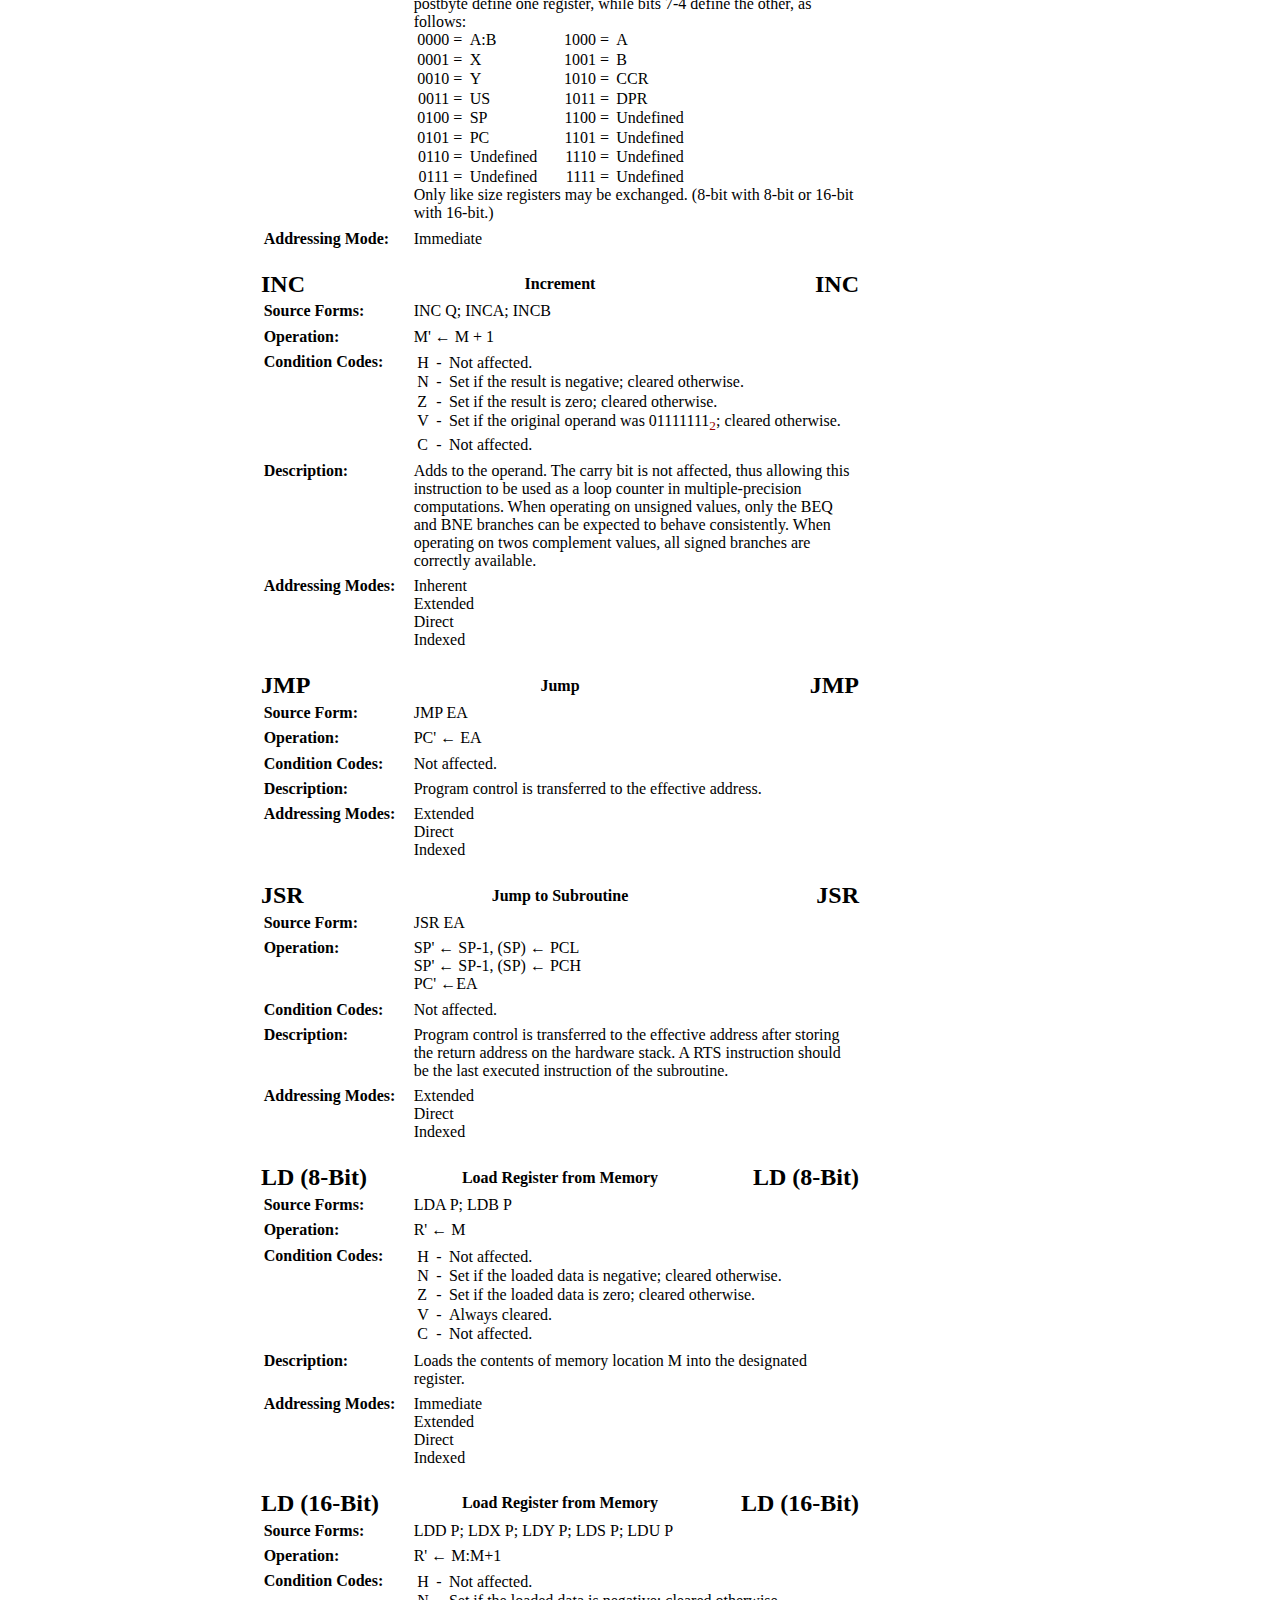
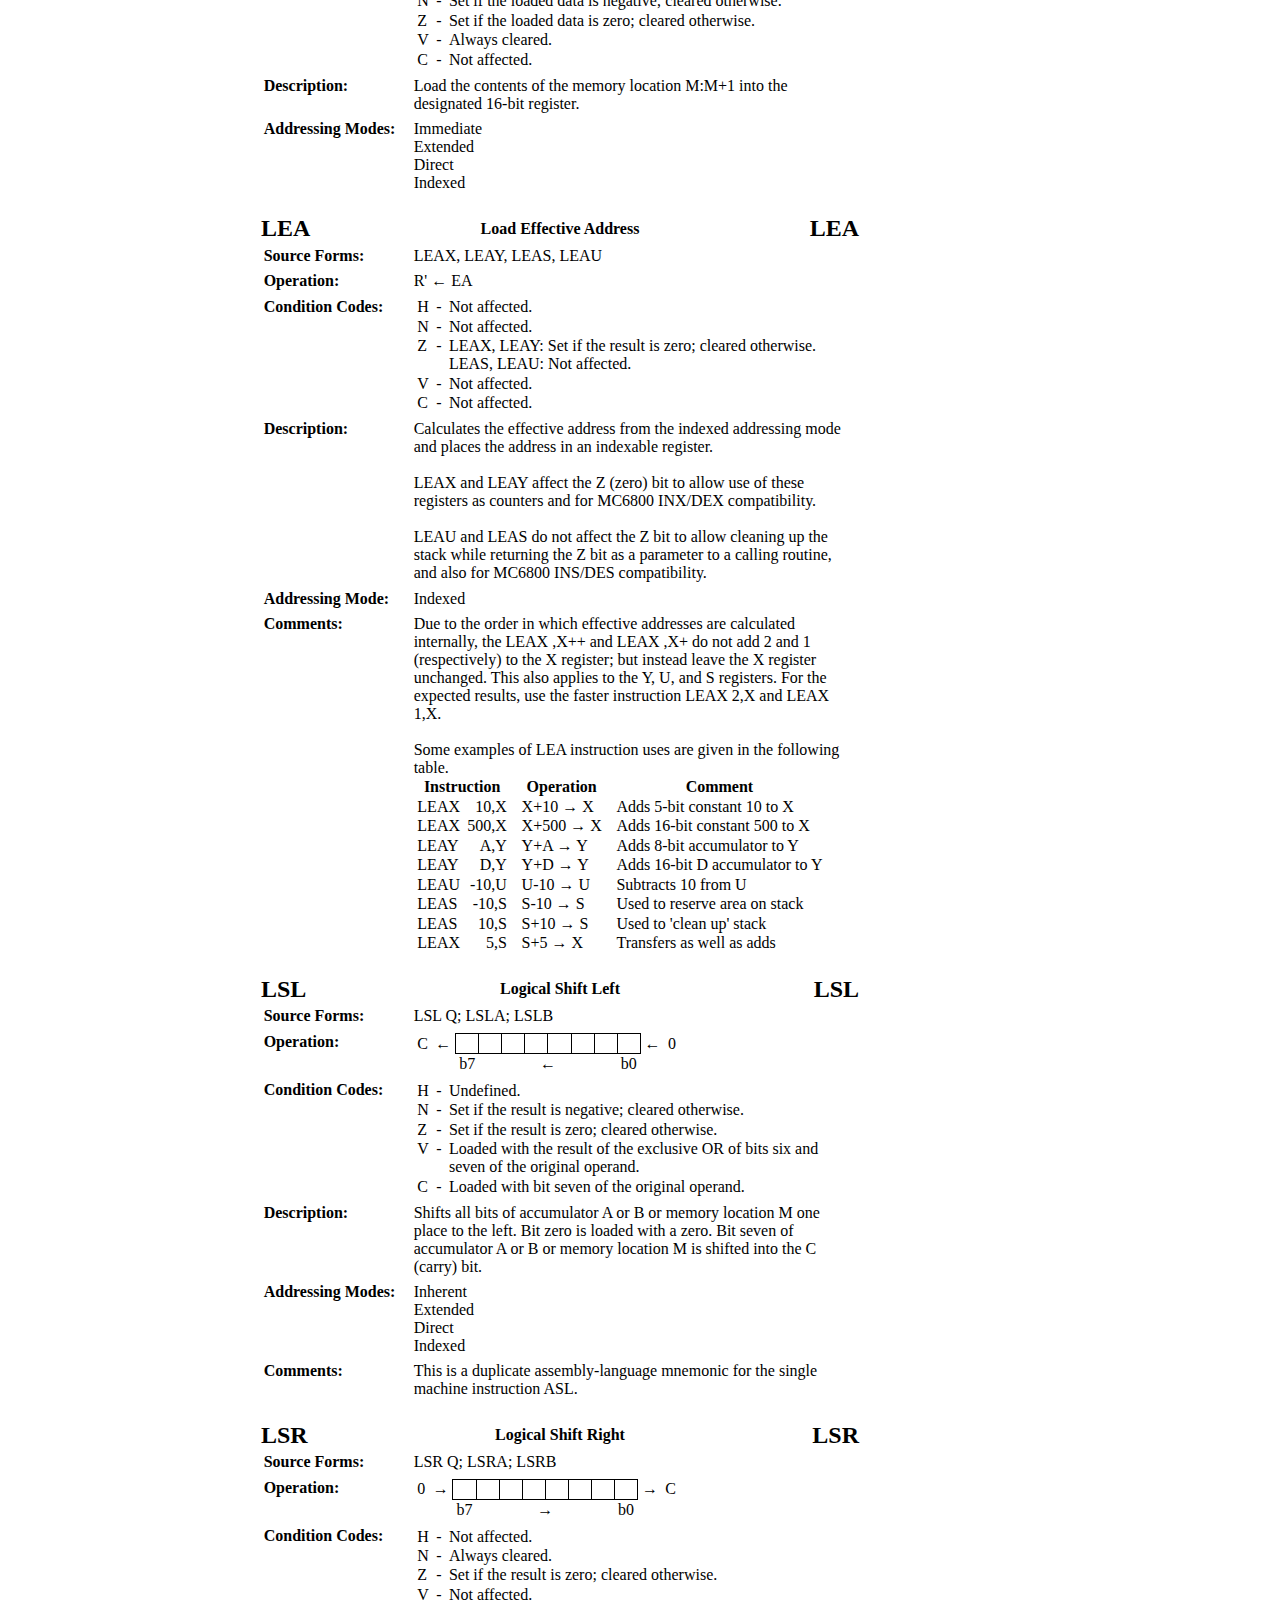
==== commit fedb1d0a: "Errata BGT/BLE: incorrect operation conditions - M6809-Docs/m6809pm#4" ====
--- a/appendix_a.htm
+++ b/appendix_a.htm
@@ -534,7 +534,7 @@
   </tr>
   <tr>
     <td class="bold">Operation:</td><td colspan="2" class="flat">TEMP &larr; MI<br>
-IFF [N &oplus; V] = 0 then PC' &larr; PC + TEMP</td>
+IFF [ N &oplus; V ] = 0 then PC' &larr; PC + TEMP</td>
   </tr>
   <tr>
     <td class="bold">Condition Codes:</td><td colspan="2" class="flat">Not affected.</td>
@@ -557,7 +557,7 @@
   </tr>
   <tr>
     <td class="bold">Operation:</td><td colspan="2" class="flat">TEMP &larr; MI<br>
-IFF Z &and; [N &oplus; V] = 0 then PC' &larr; PC + TEMP</td>
+IFF <span class="errata">[</span> Z <span class="errata">&or;</span> [ N &oplus; V ] <span class="errata">]</span> = 0 then PC' &larr; PC + TEMP</td>
   </tr>
   <tr>
     <td class="bold">Condition Codes:</td><td colspan="2" class="flat">Not affected.</td>
@@ -670,7 +670,7 @@
   </tr>
   <tr>
     <td class="bold">Operation:</td><td colspan="2" class="flat">TEMP &larr; MI<br>
-IFF Z &or; [ N &oplus; V ] = 1 then PC' &larr; PC + TEMP</td>
+IFF <span class="errata">[</span> Z &or; [ N &oplus; V ] <span class="errata">]</span> = 1 then PC' &larr; PC + TEMP</td>
   </tr>
   <tr>
     <td class="bold">Condition Codes:</td><td colspan="2" class="flat">Not affected.</td>
@@ -719,7 +719,7 @@
   </tr>
   <tr>
     <td class="bold">Operation:</td><td colspan="2" class="flat">TEMP &larr; MI<br>
-IFF (C &or; Z) = 1 then PC' &larr; PC + TEMP</td>
+IFF <span class="correction">[</span> C &or; Z <span class="correction">]</span> = 1 then PC' &larr; PC + TEMP</td>
   </tr>
   <tr>
     <td class="bold">Condition Codes:</td><td colspan="2" class="flat">Not affected.</td>
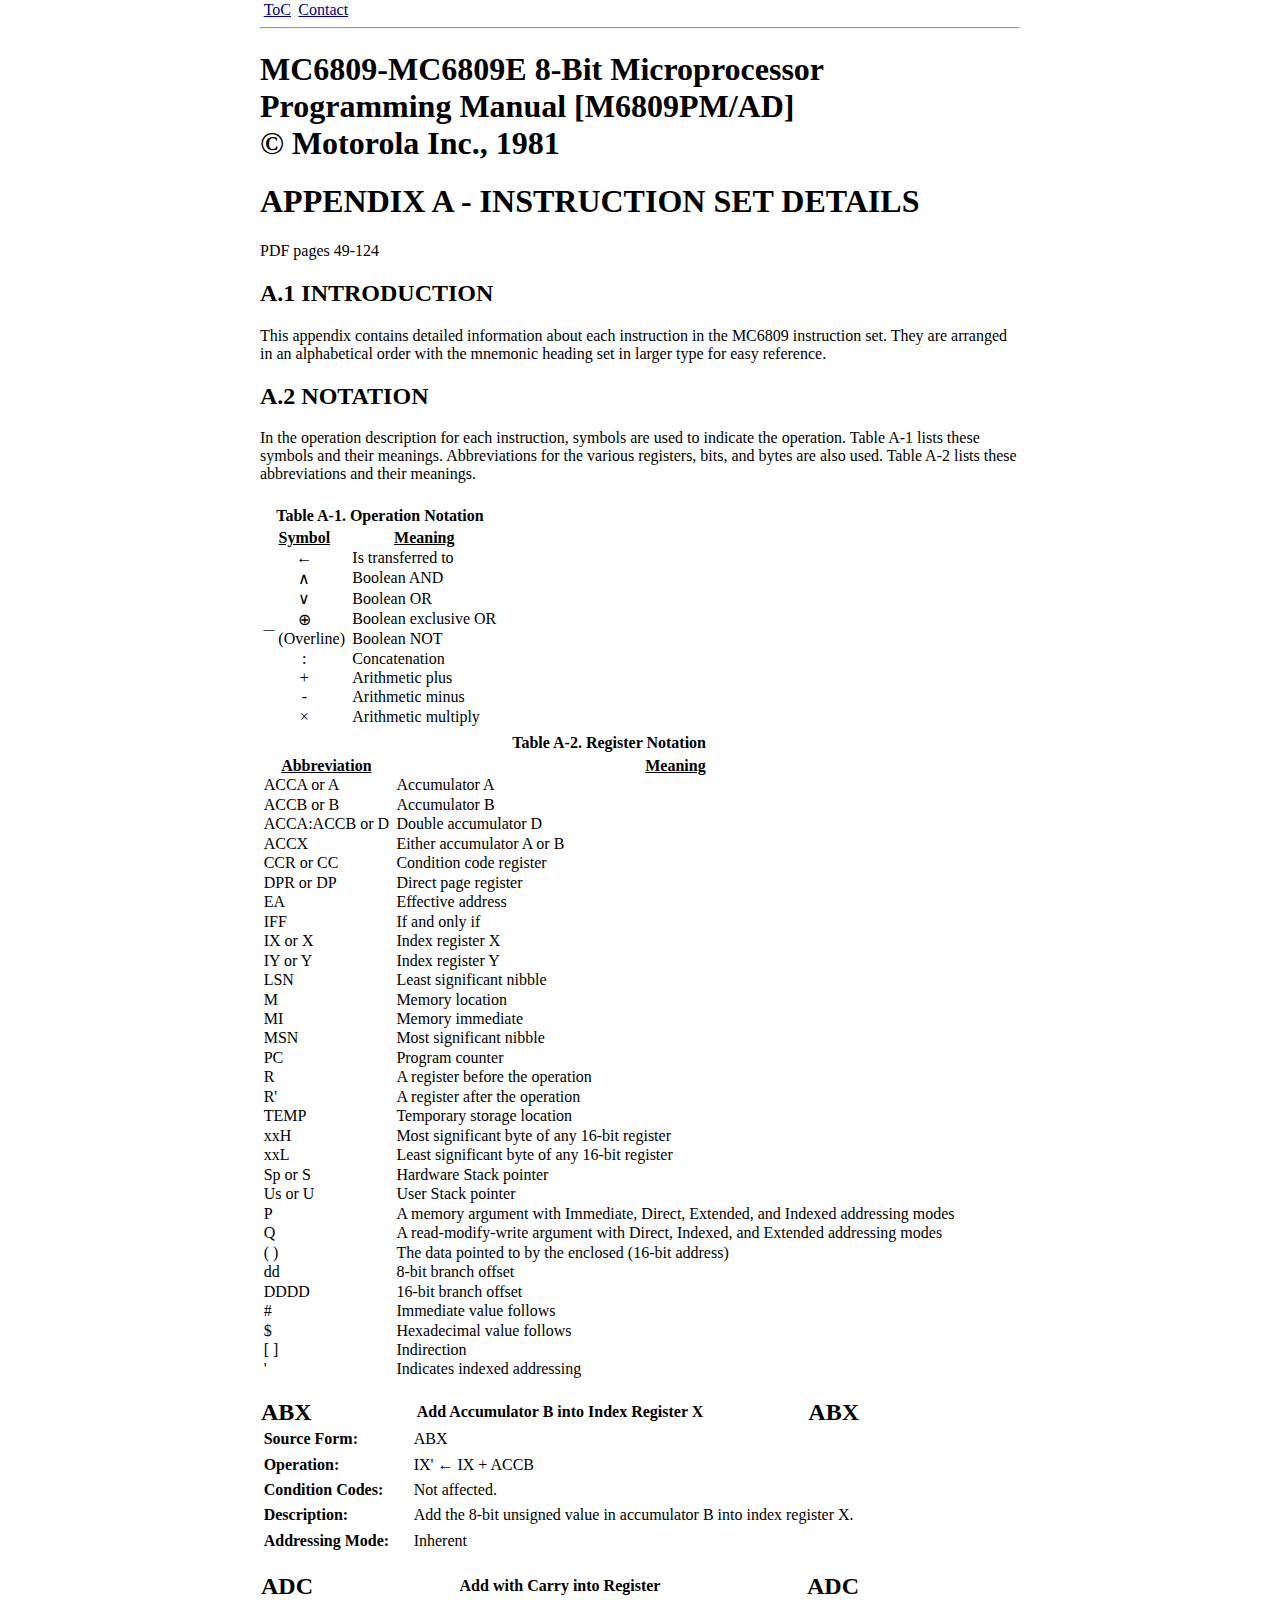
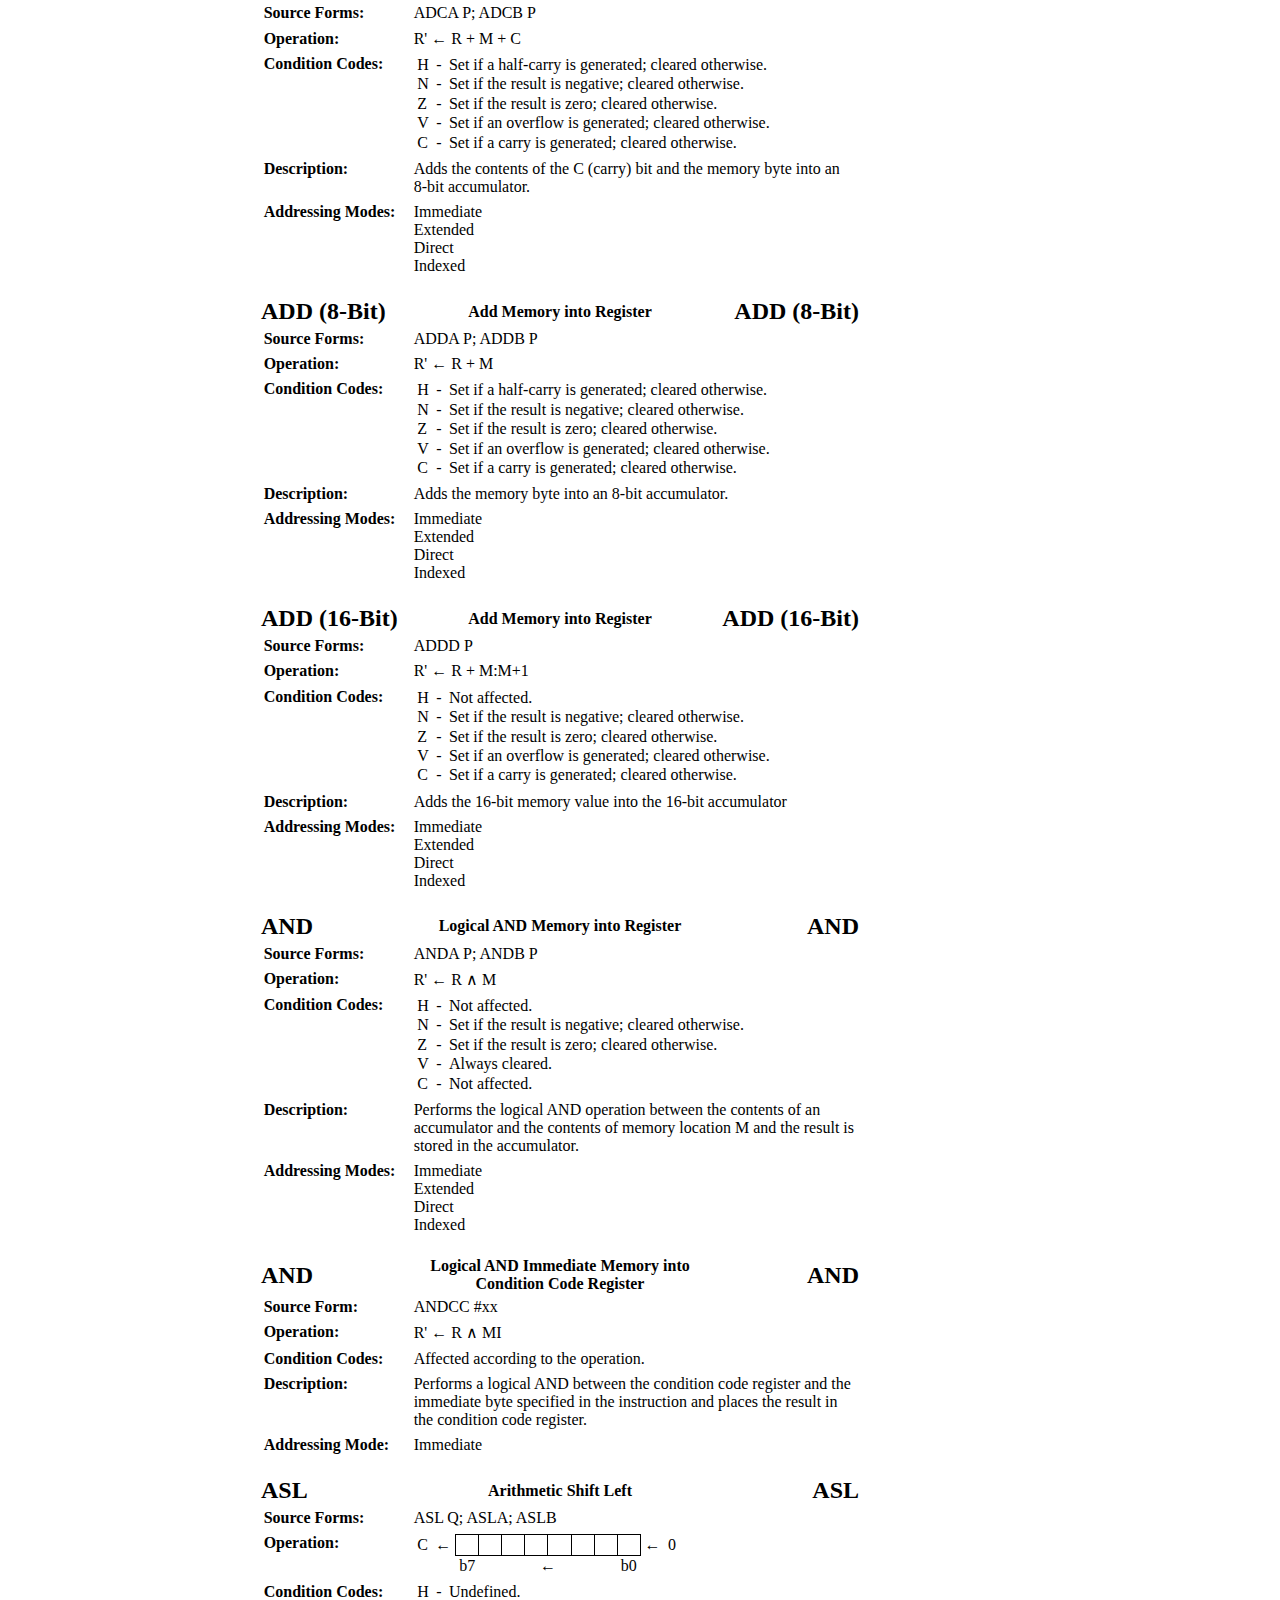
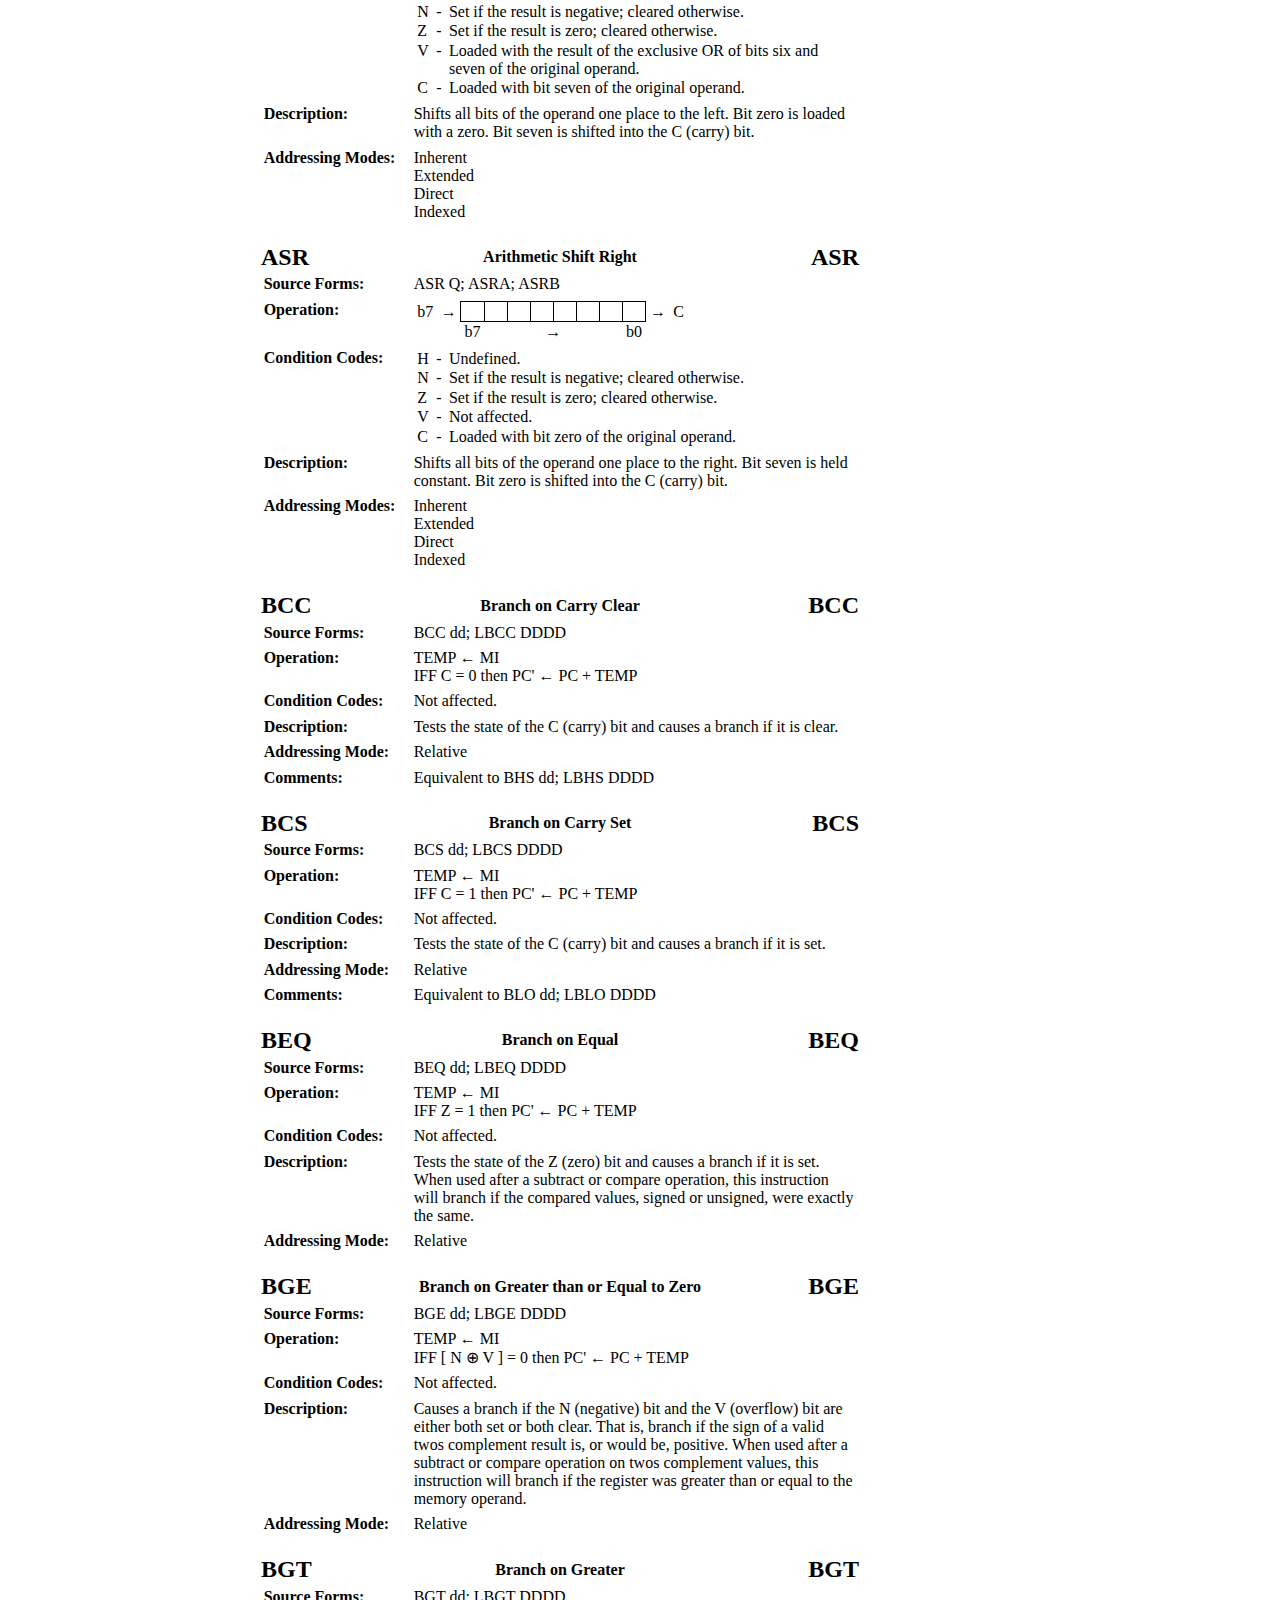
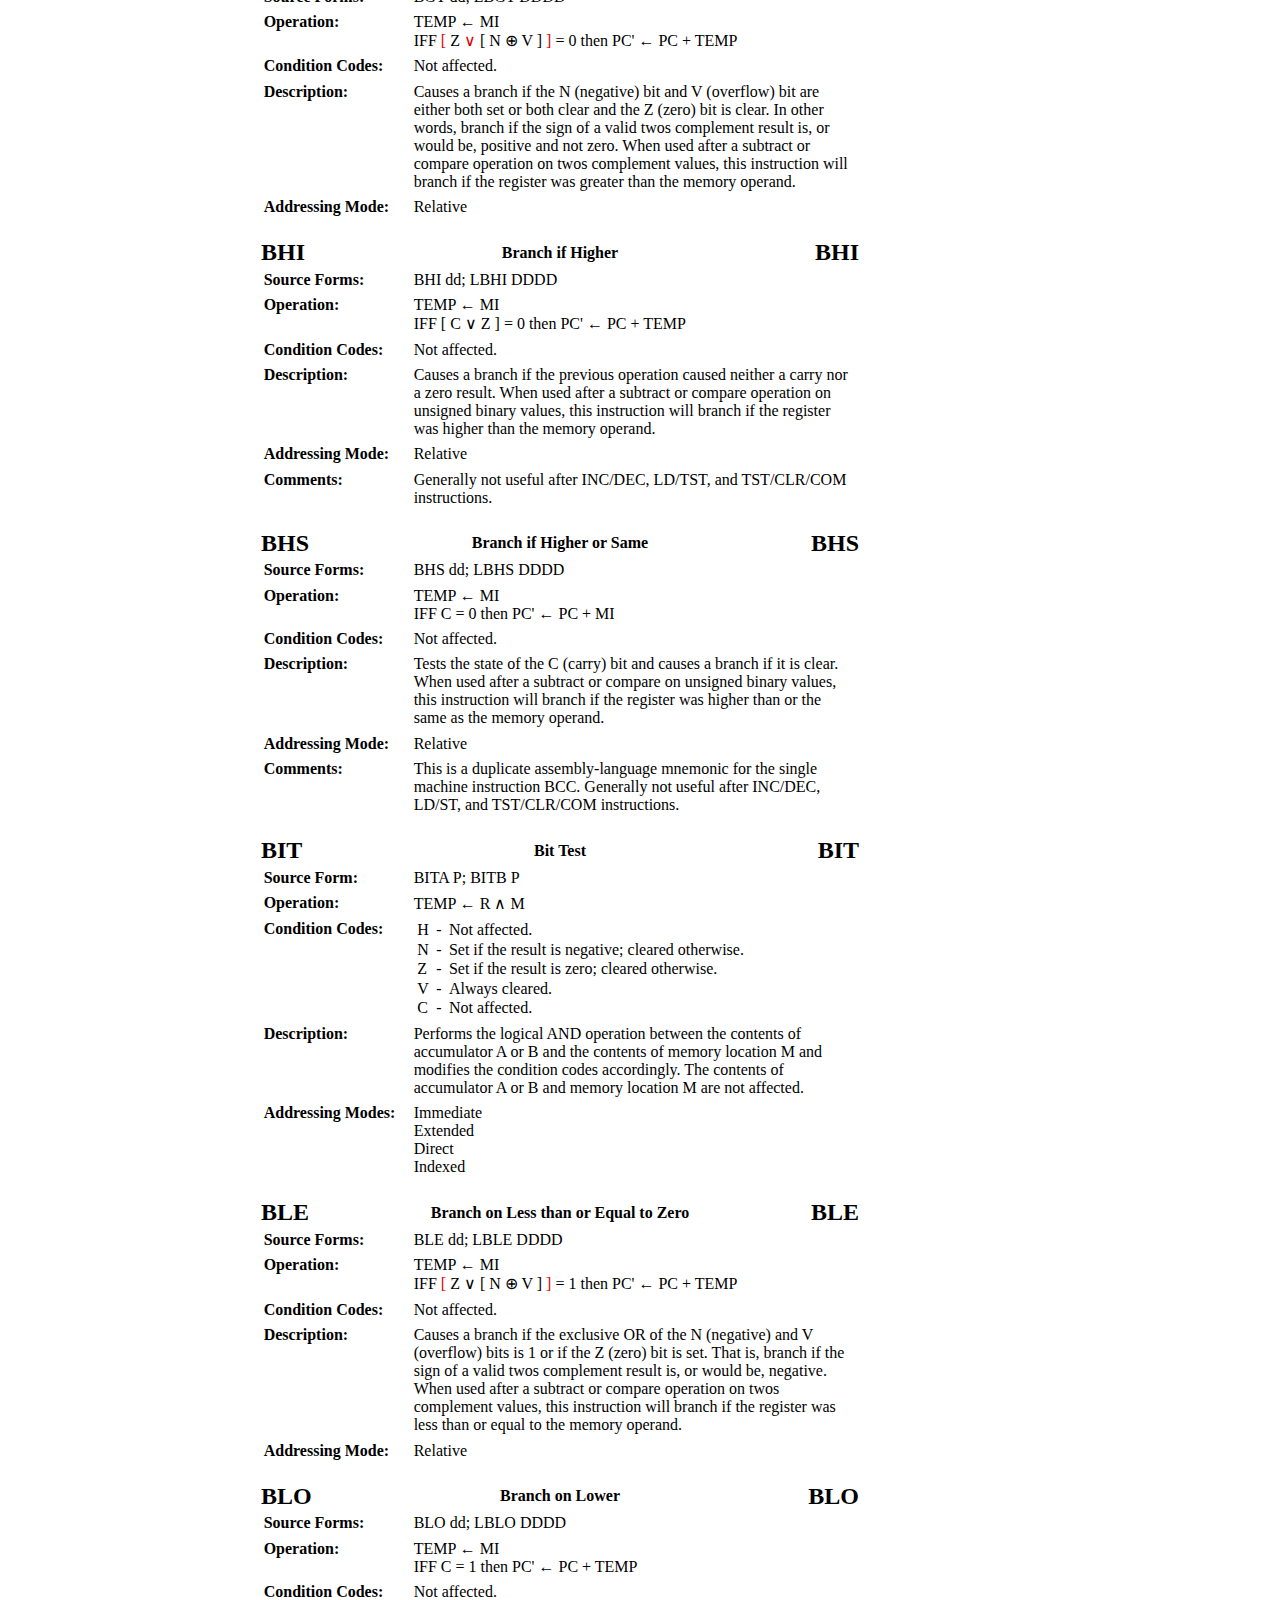
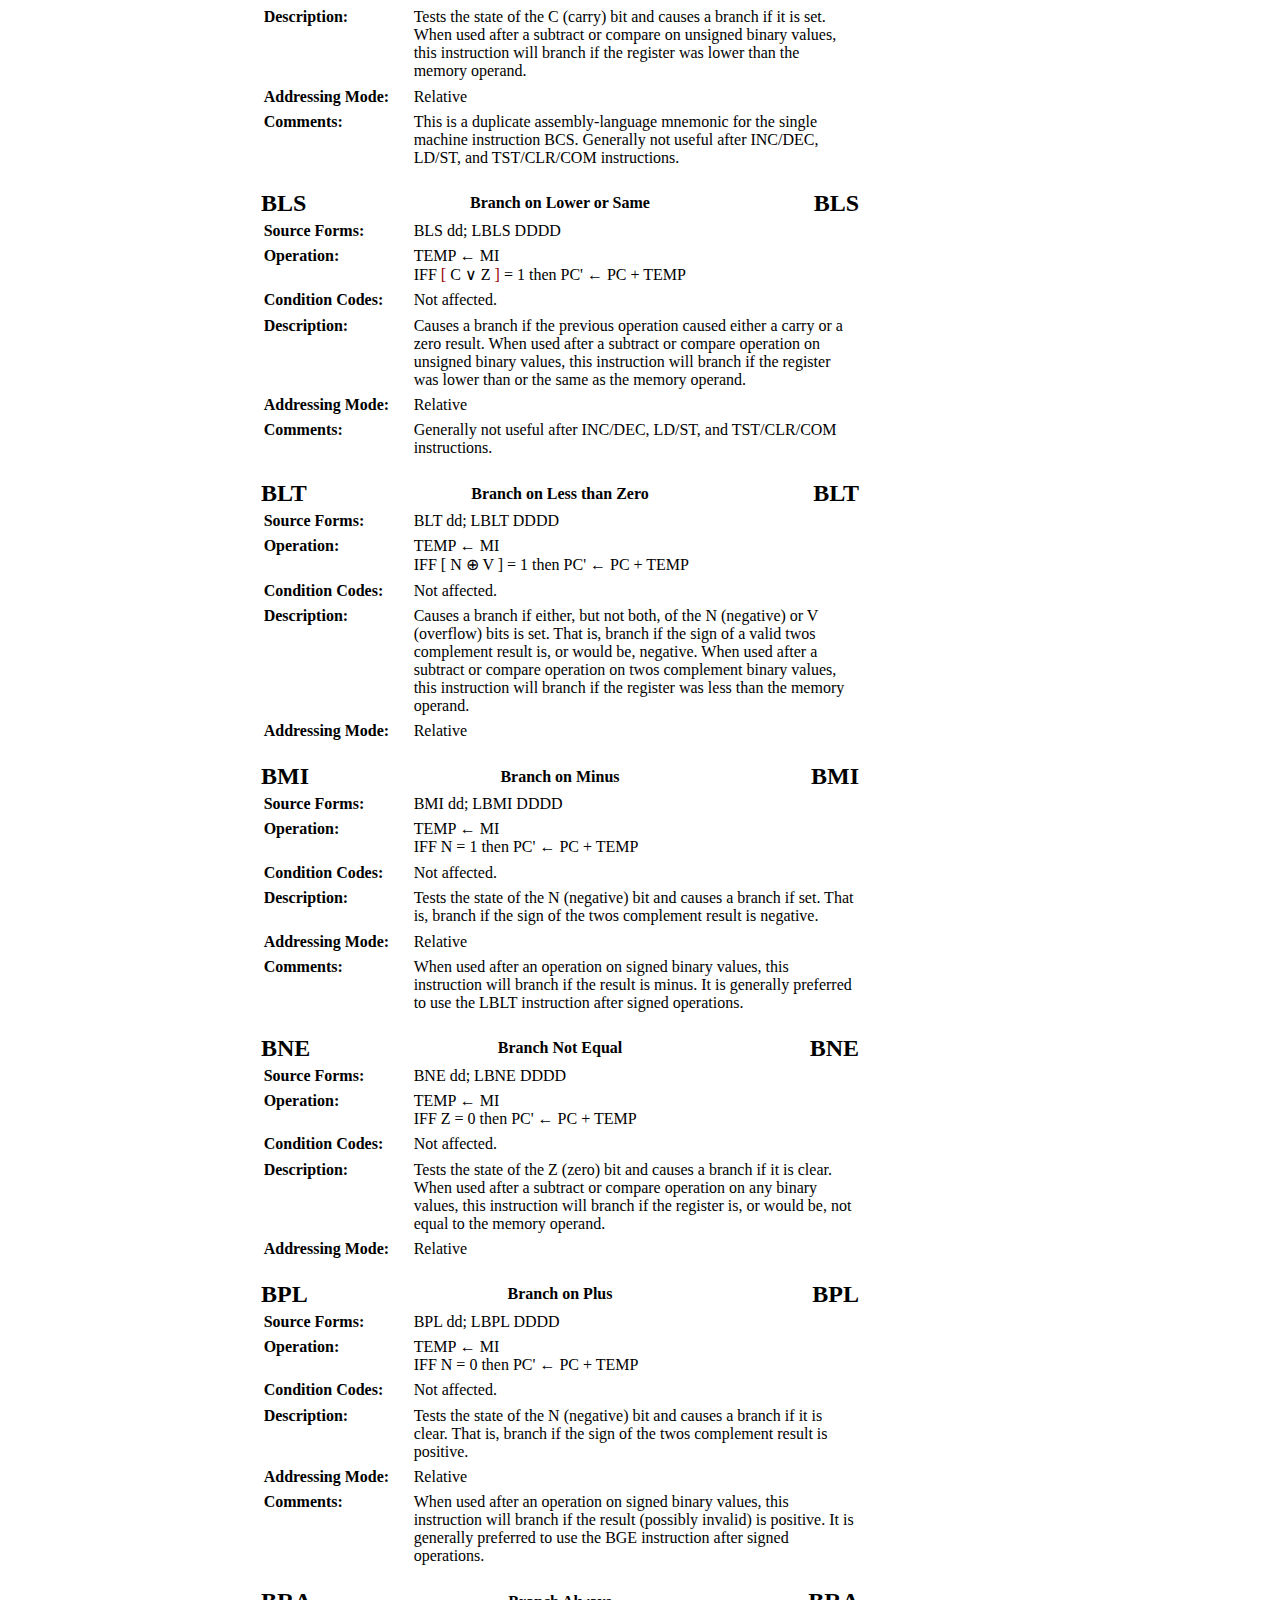
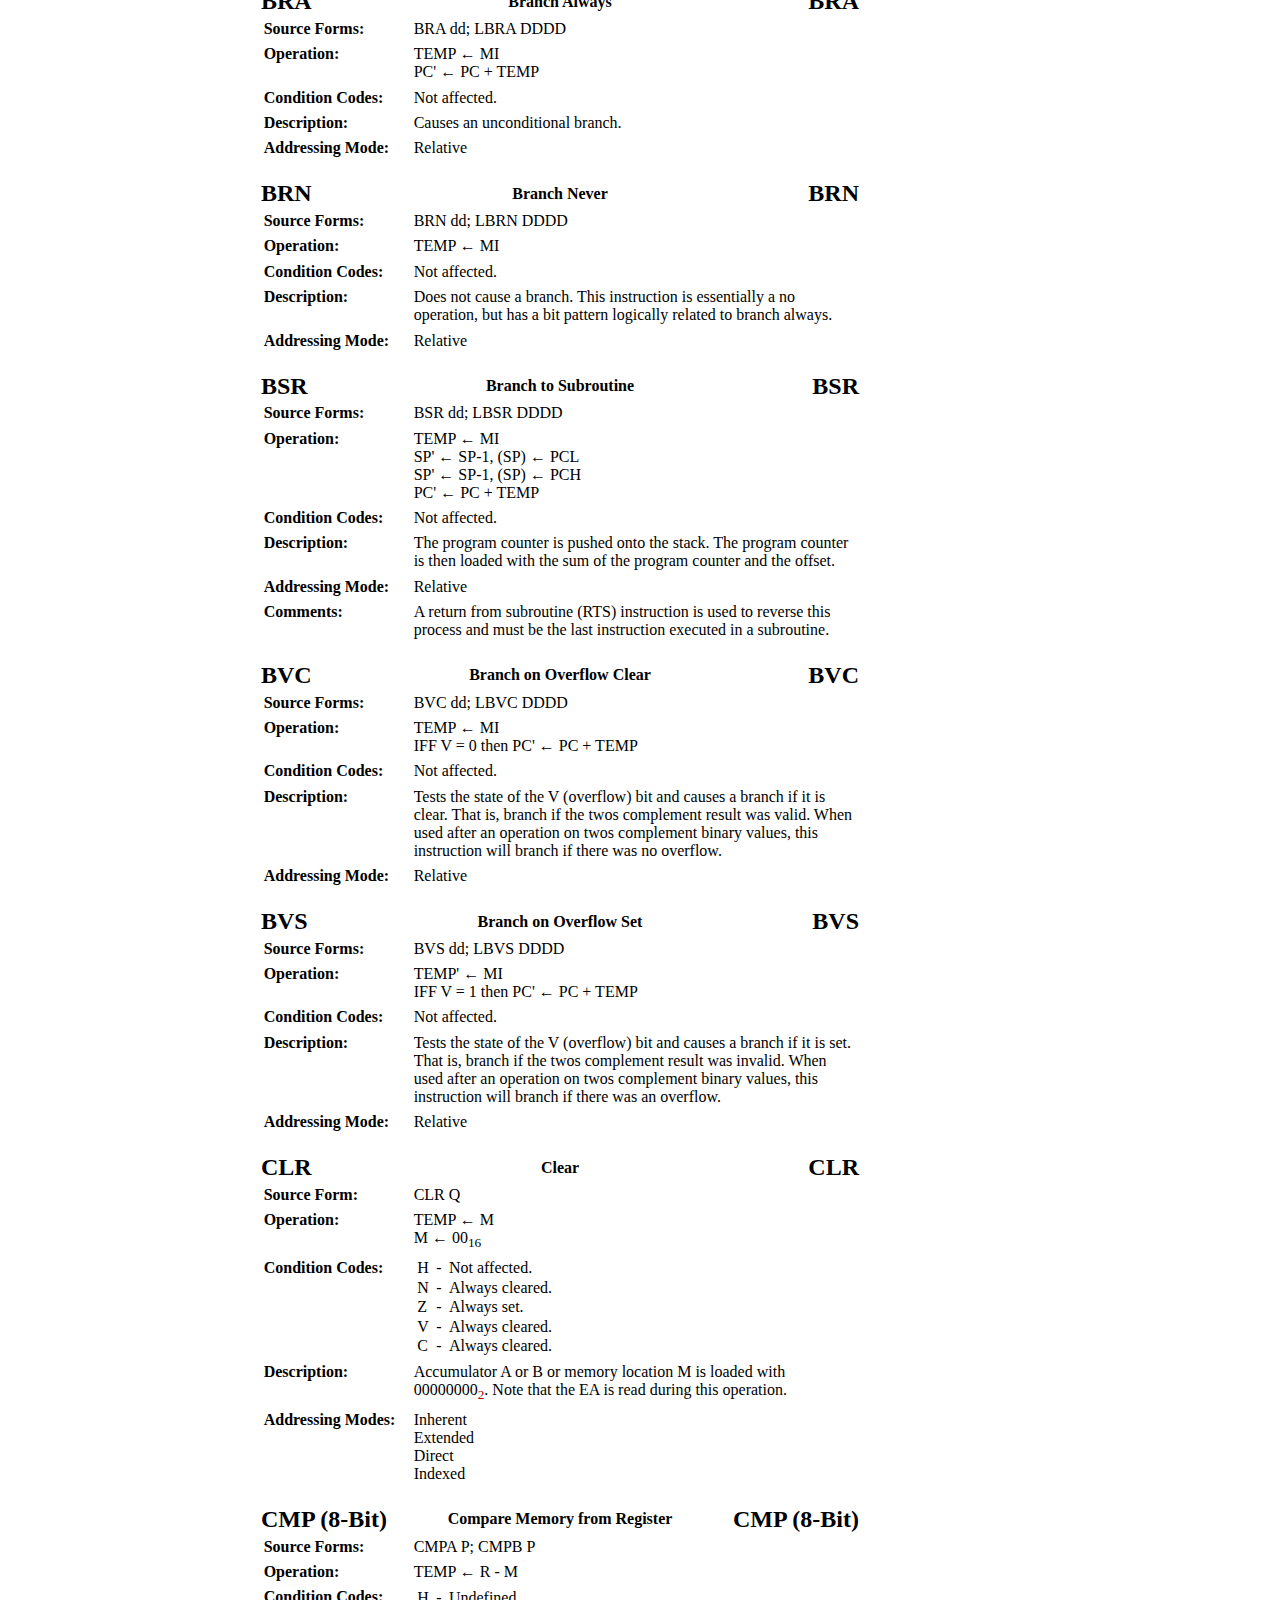
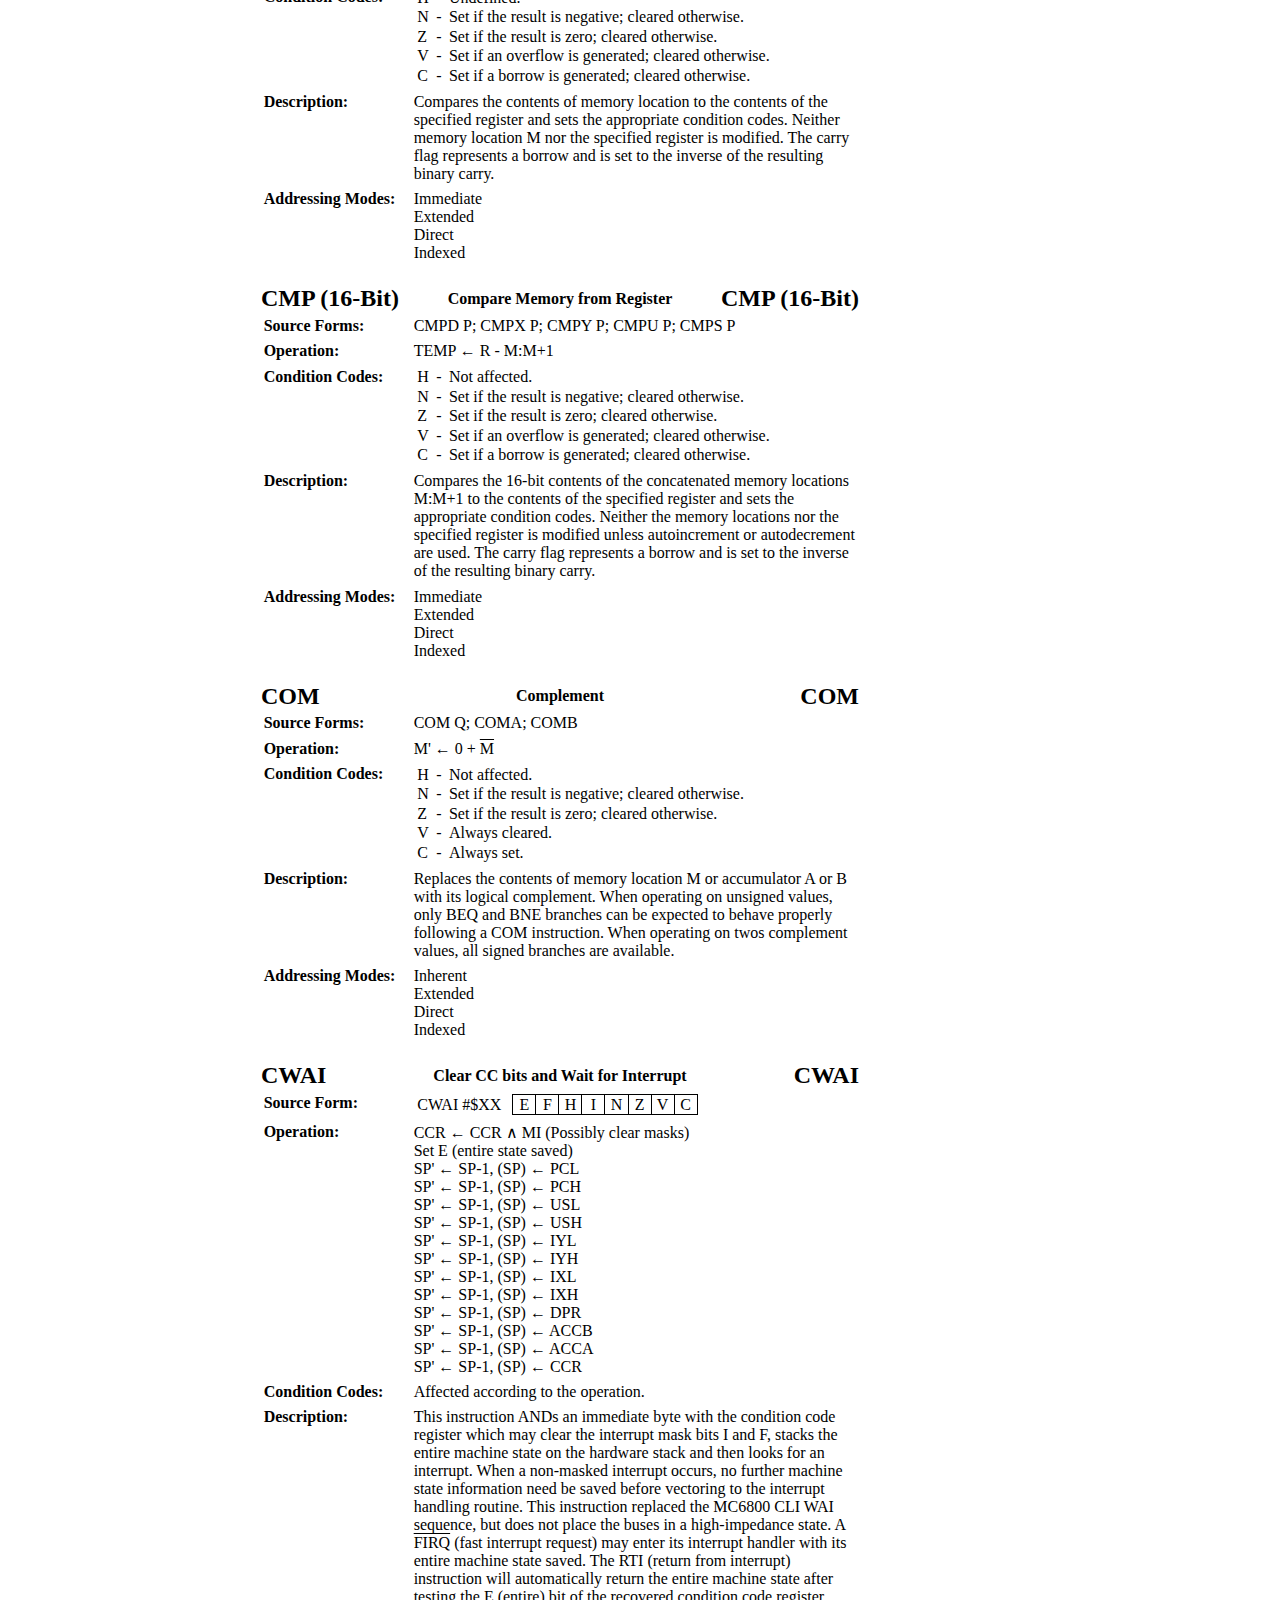
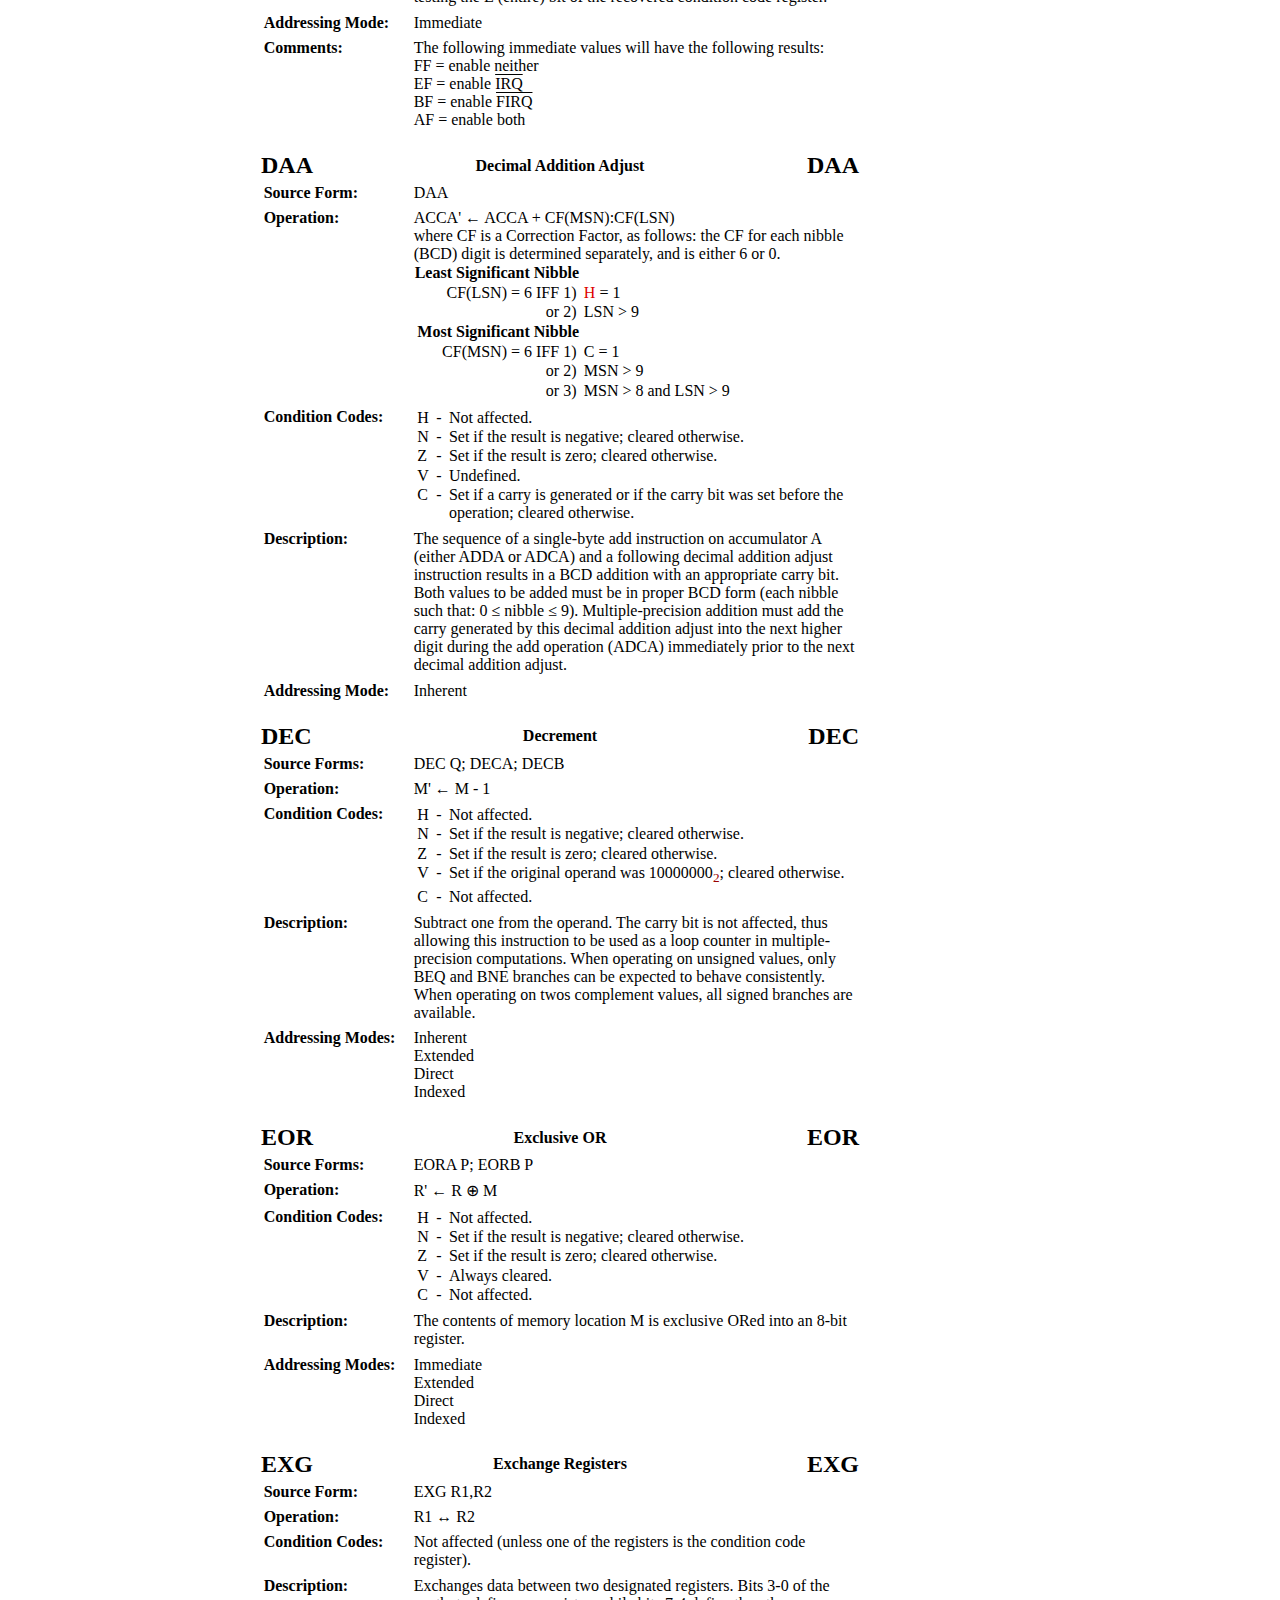
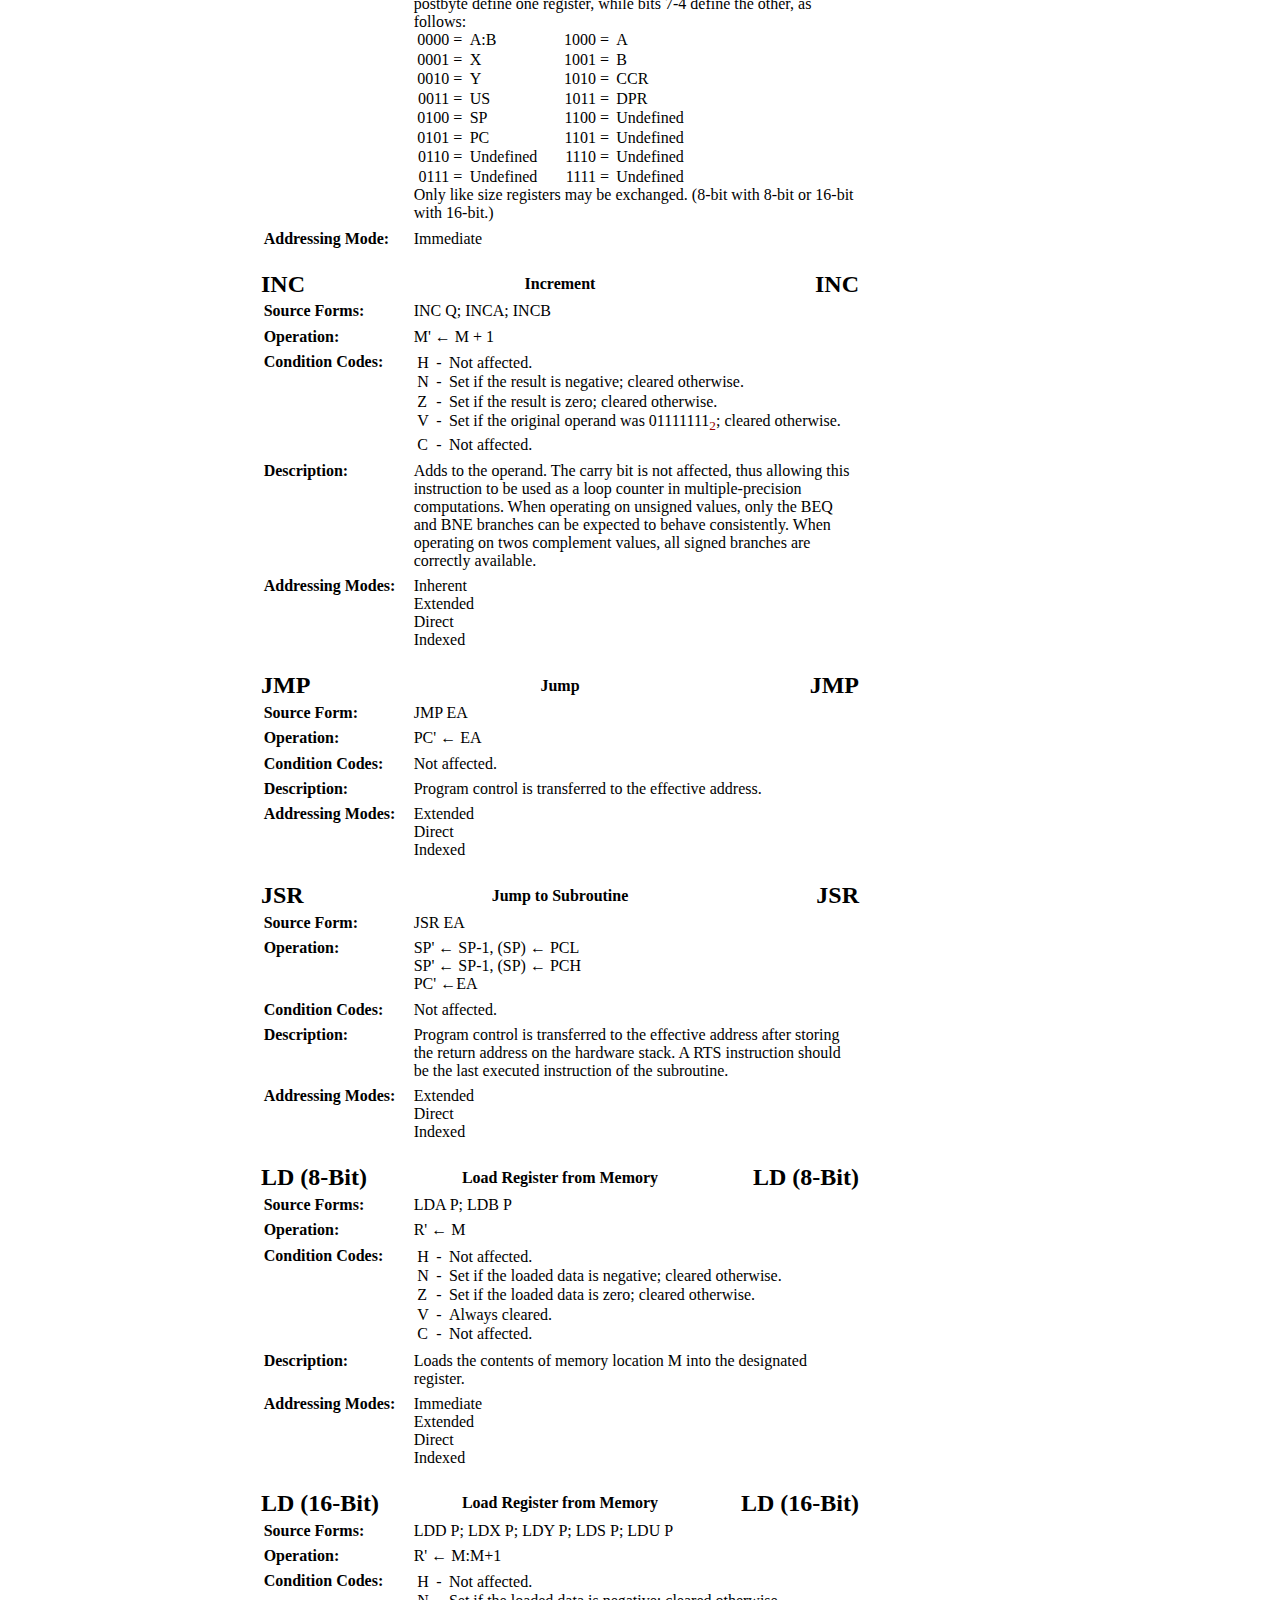
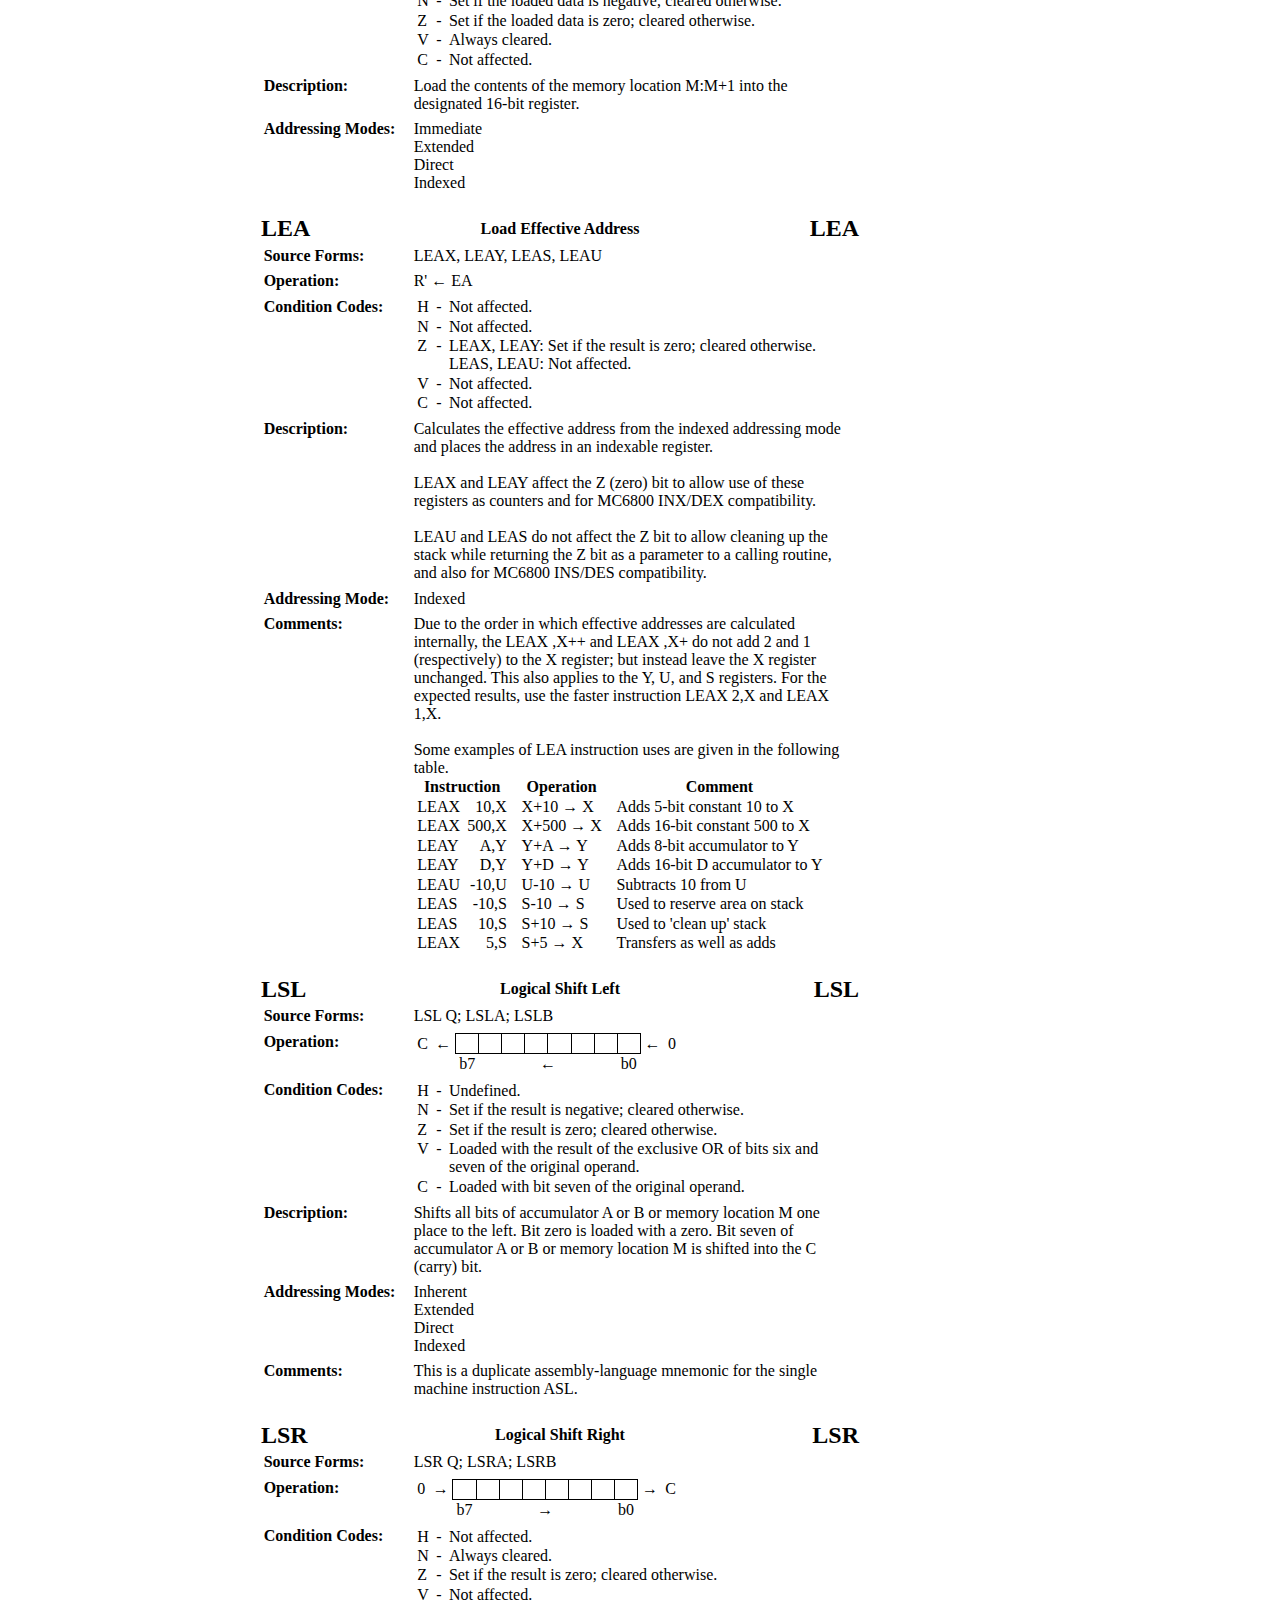
==== commit 751ace13: "Errata BIT: incorrect source form, align description" ====
--- a/appendix_a.htm
+++ b/appendix_a.htm
@@ -627,7 +627,7 @@
     <th class="big left"><a name="BIT">BIT</a></th><th>Bit Test</th><th class="big right">BIT</th>
   </tr>
   <tr>
-    <td class="bold">Source Form:</td><td colspan="2" class="flat">Bit P</td>
+    <td class="bold">Source Form:</td><td colspan="2" class="flat">BITA P; BITB P</td>
   </tr>
   <tr>
     <td class="bold">Operation:</td><td colspan="2" class="flat">TEMP &larr; R &and; M</td>
@@ -654,7 +654,7 @@
     </td>
   </tr>
   <tr>
-    <td class="bold">Description:</td><td colspan="2" class="flat">Performs the logical AND of the contents of accumulator A or B and the contents of memory location M and modifies the condition codes accordingly.
+    <td class="bold">Description:</td><td colspan="2" class="flat">Performs the logical AND operation between the contents of accumulator A or B and the contents of memory location M and modifies the condition codes accordingly.
 The contents of accumulator A or B and memory location M are not affected.</td>
   </tr>
   <tr>
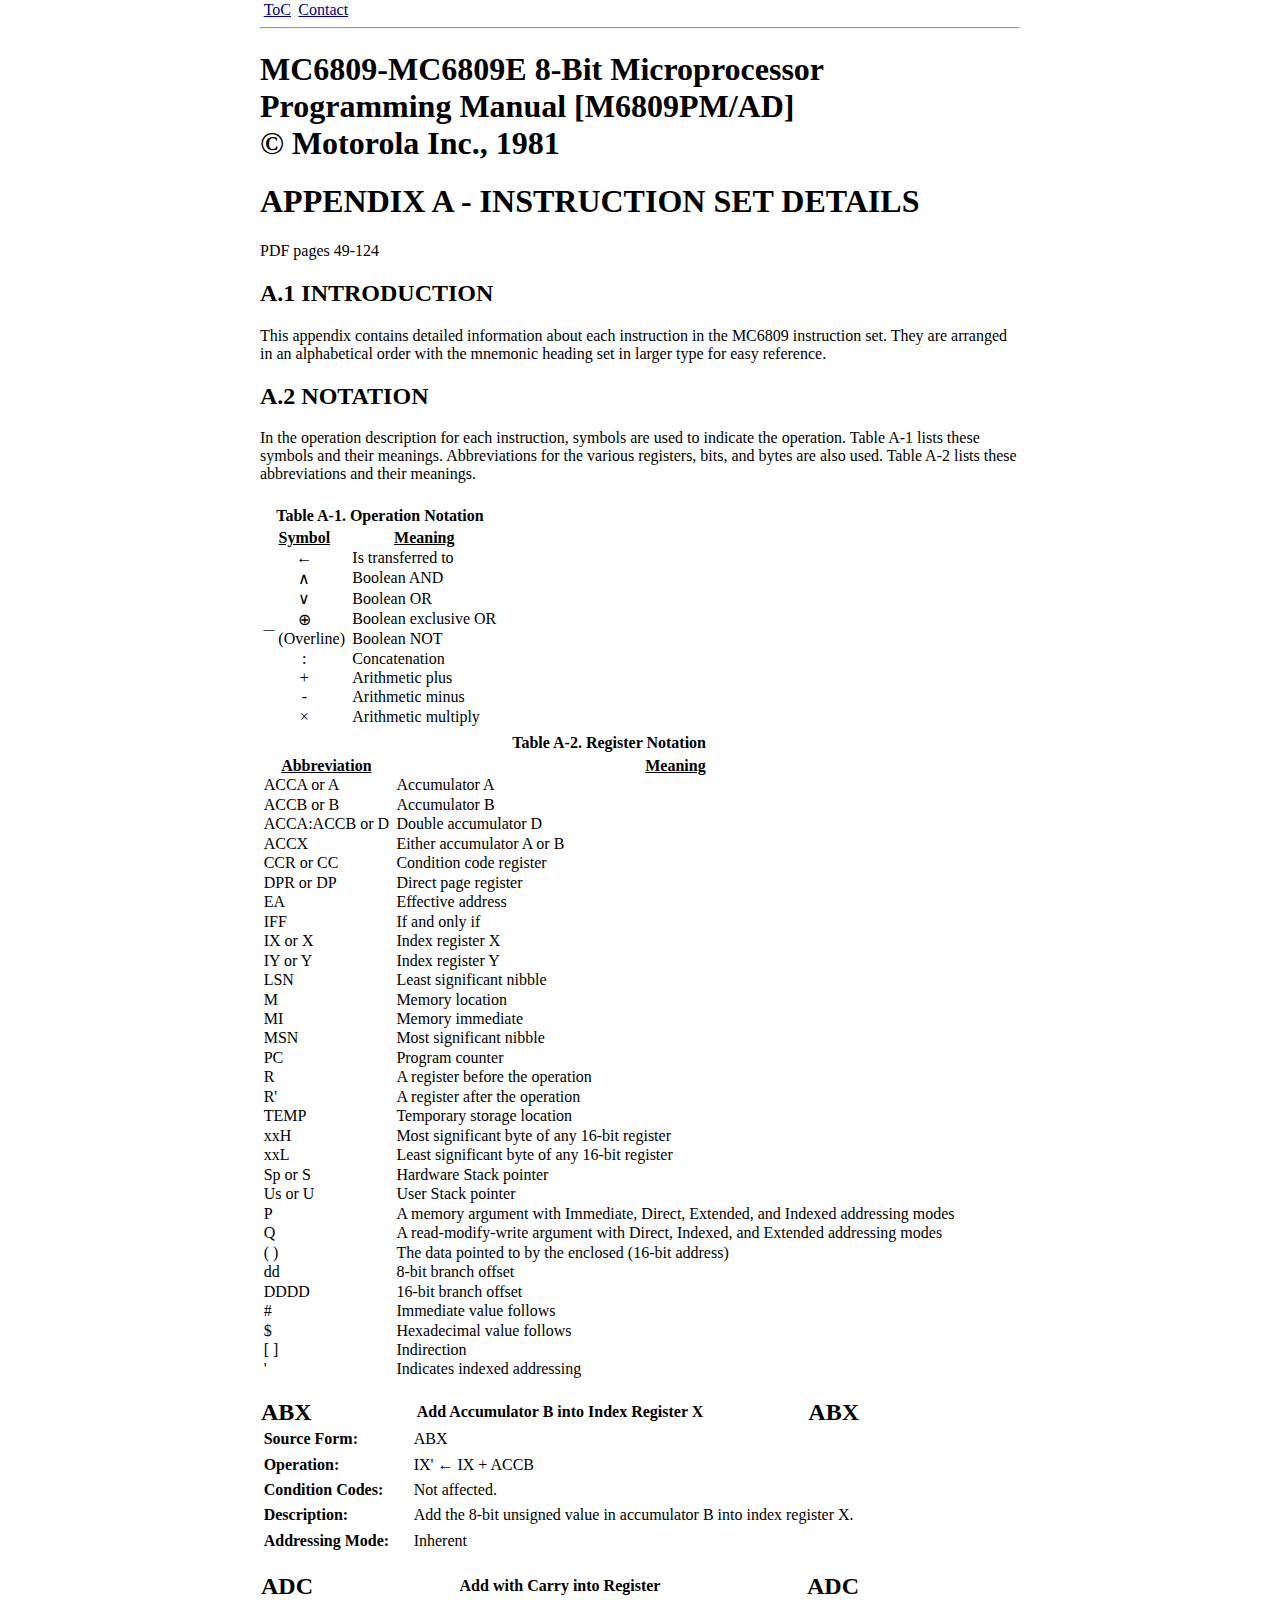
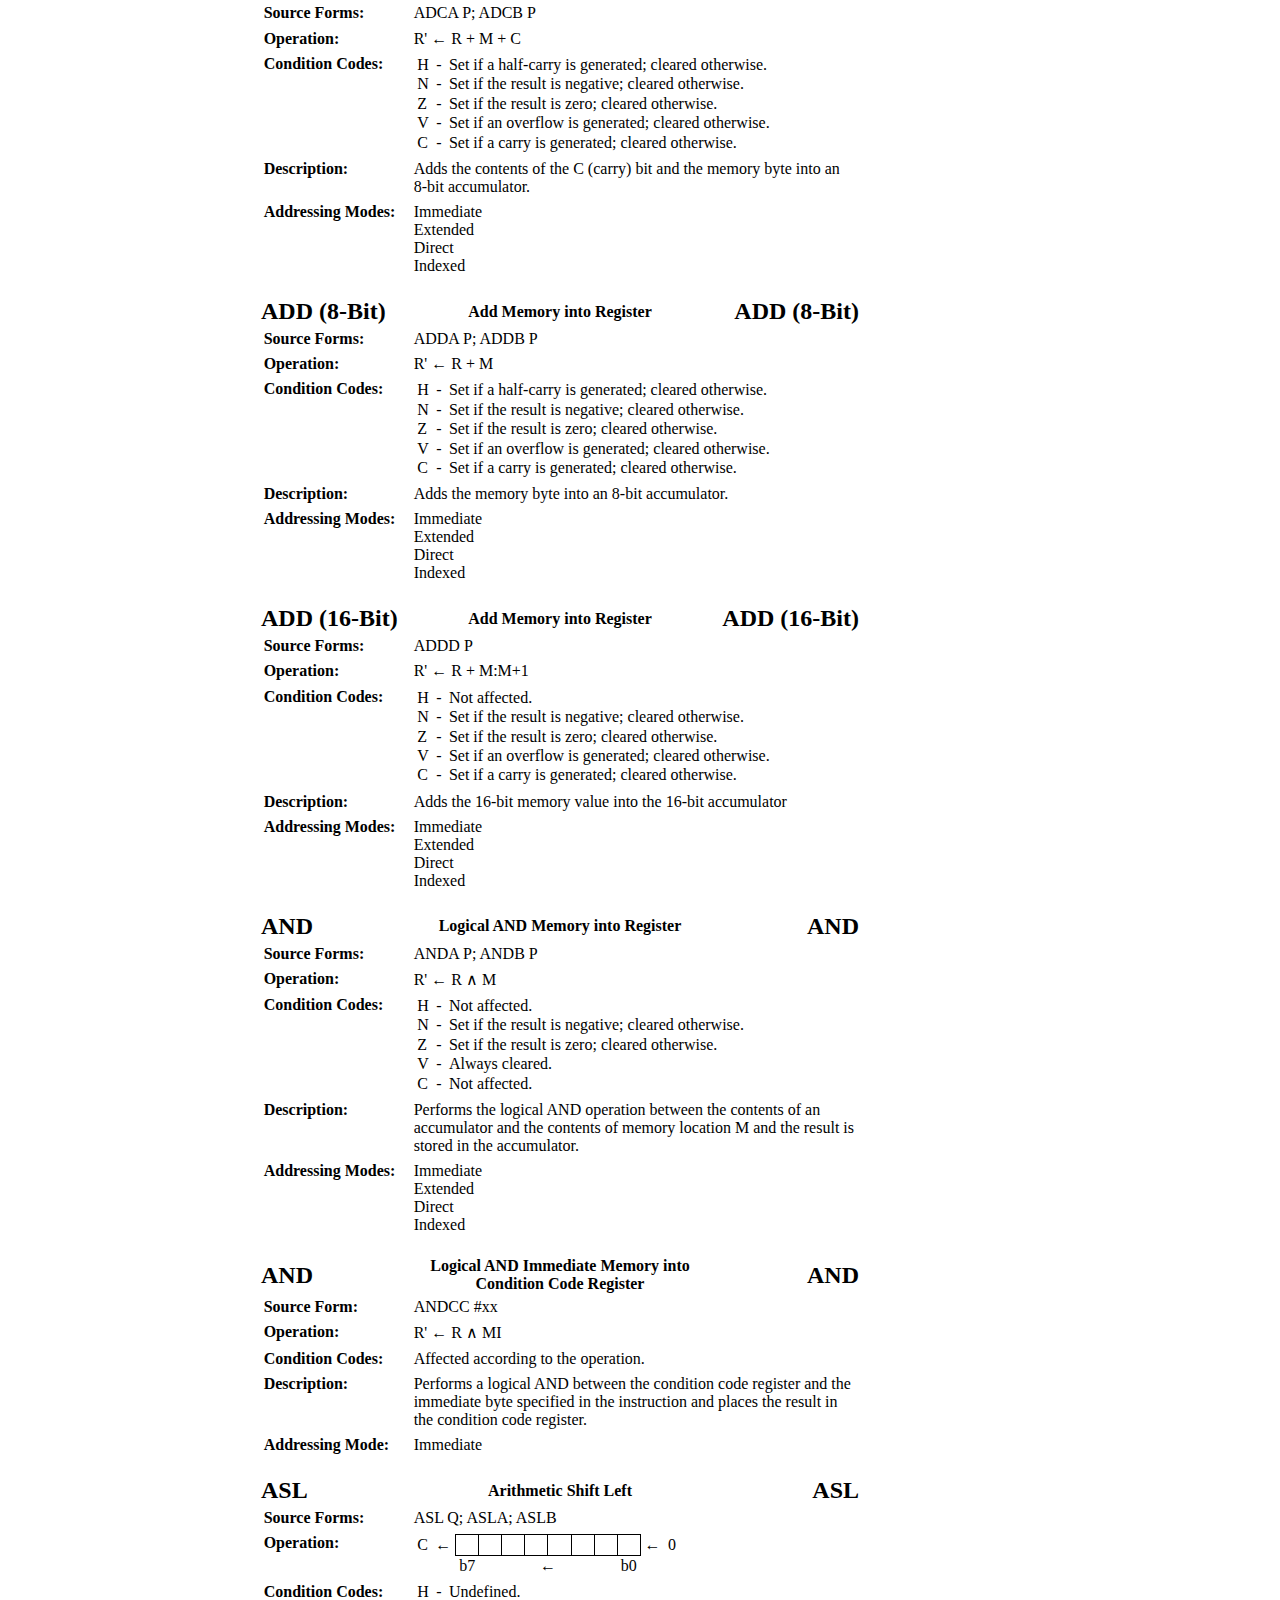
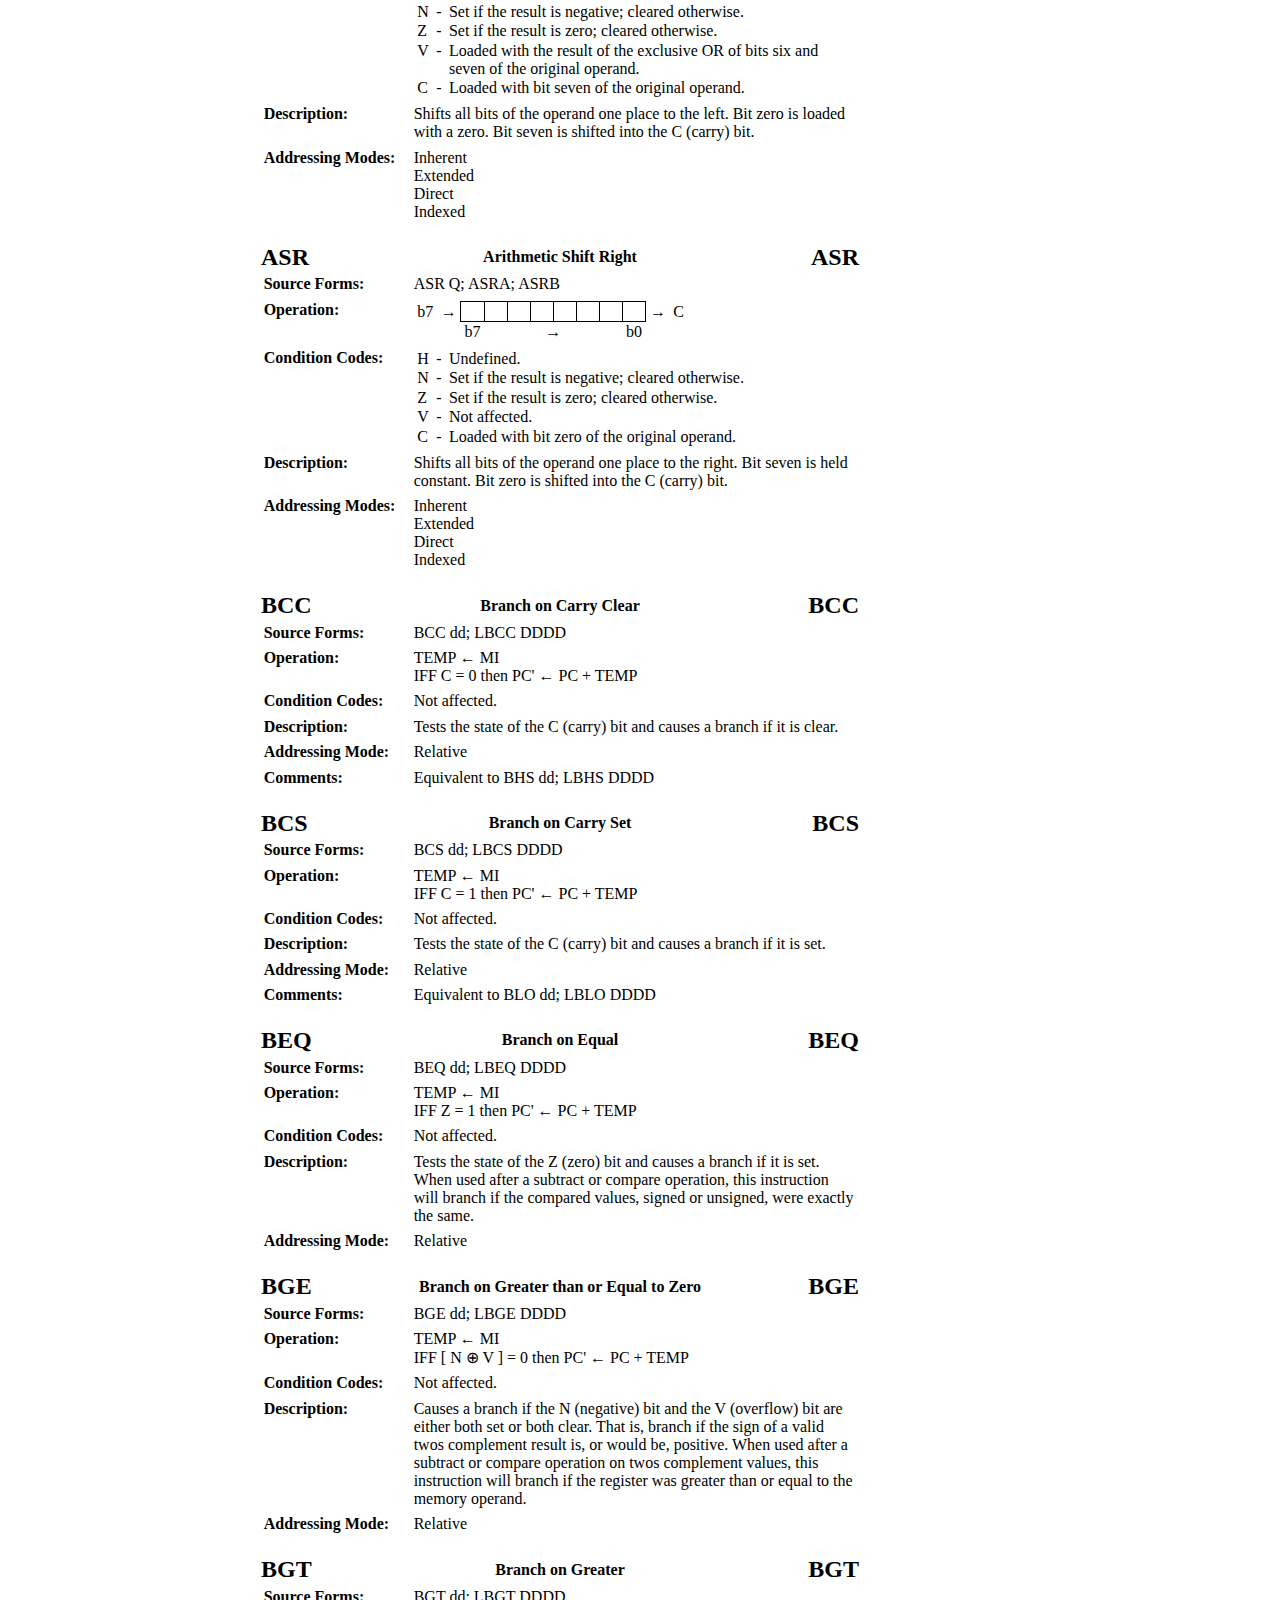
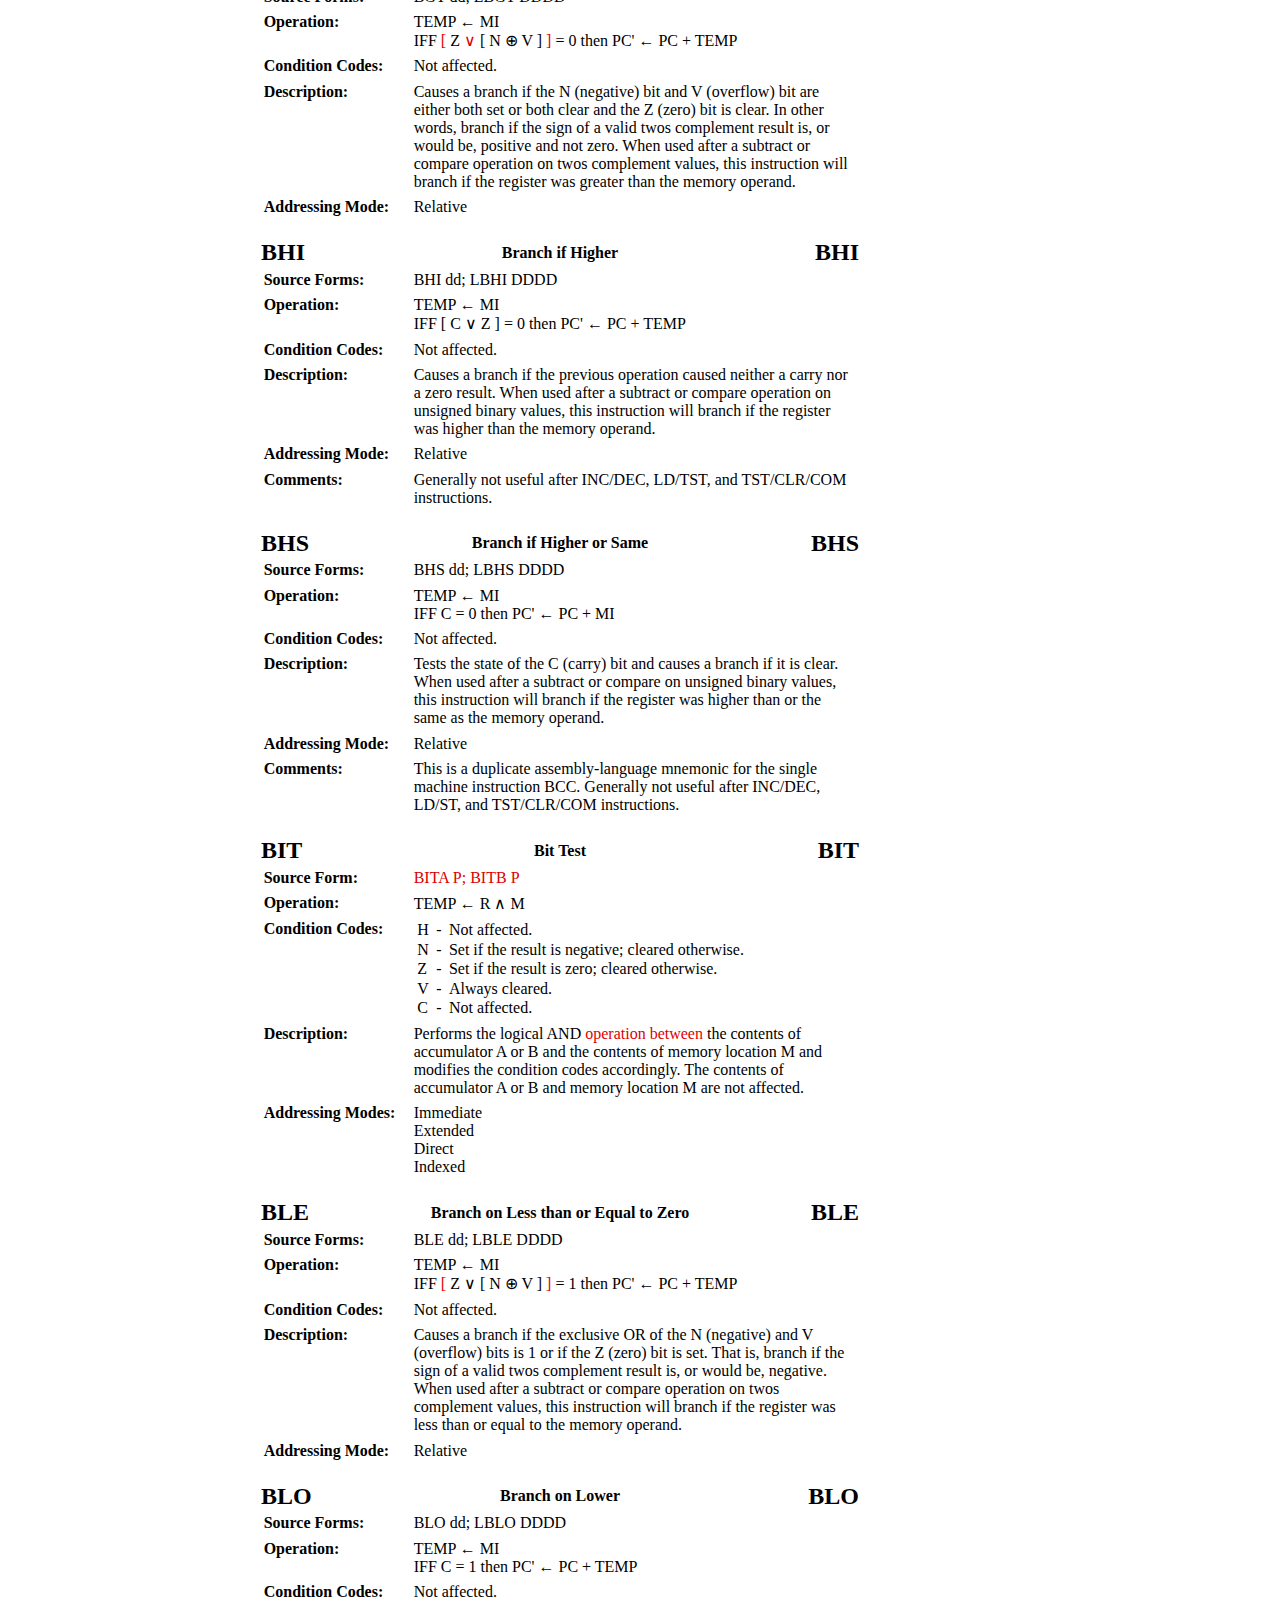
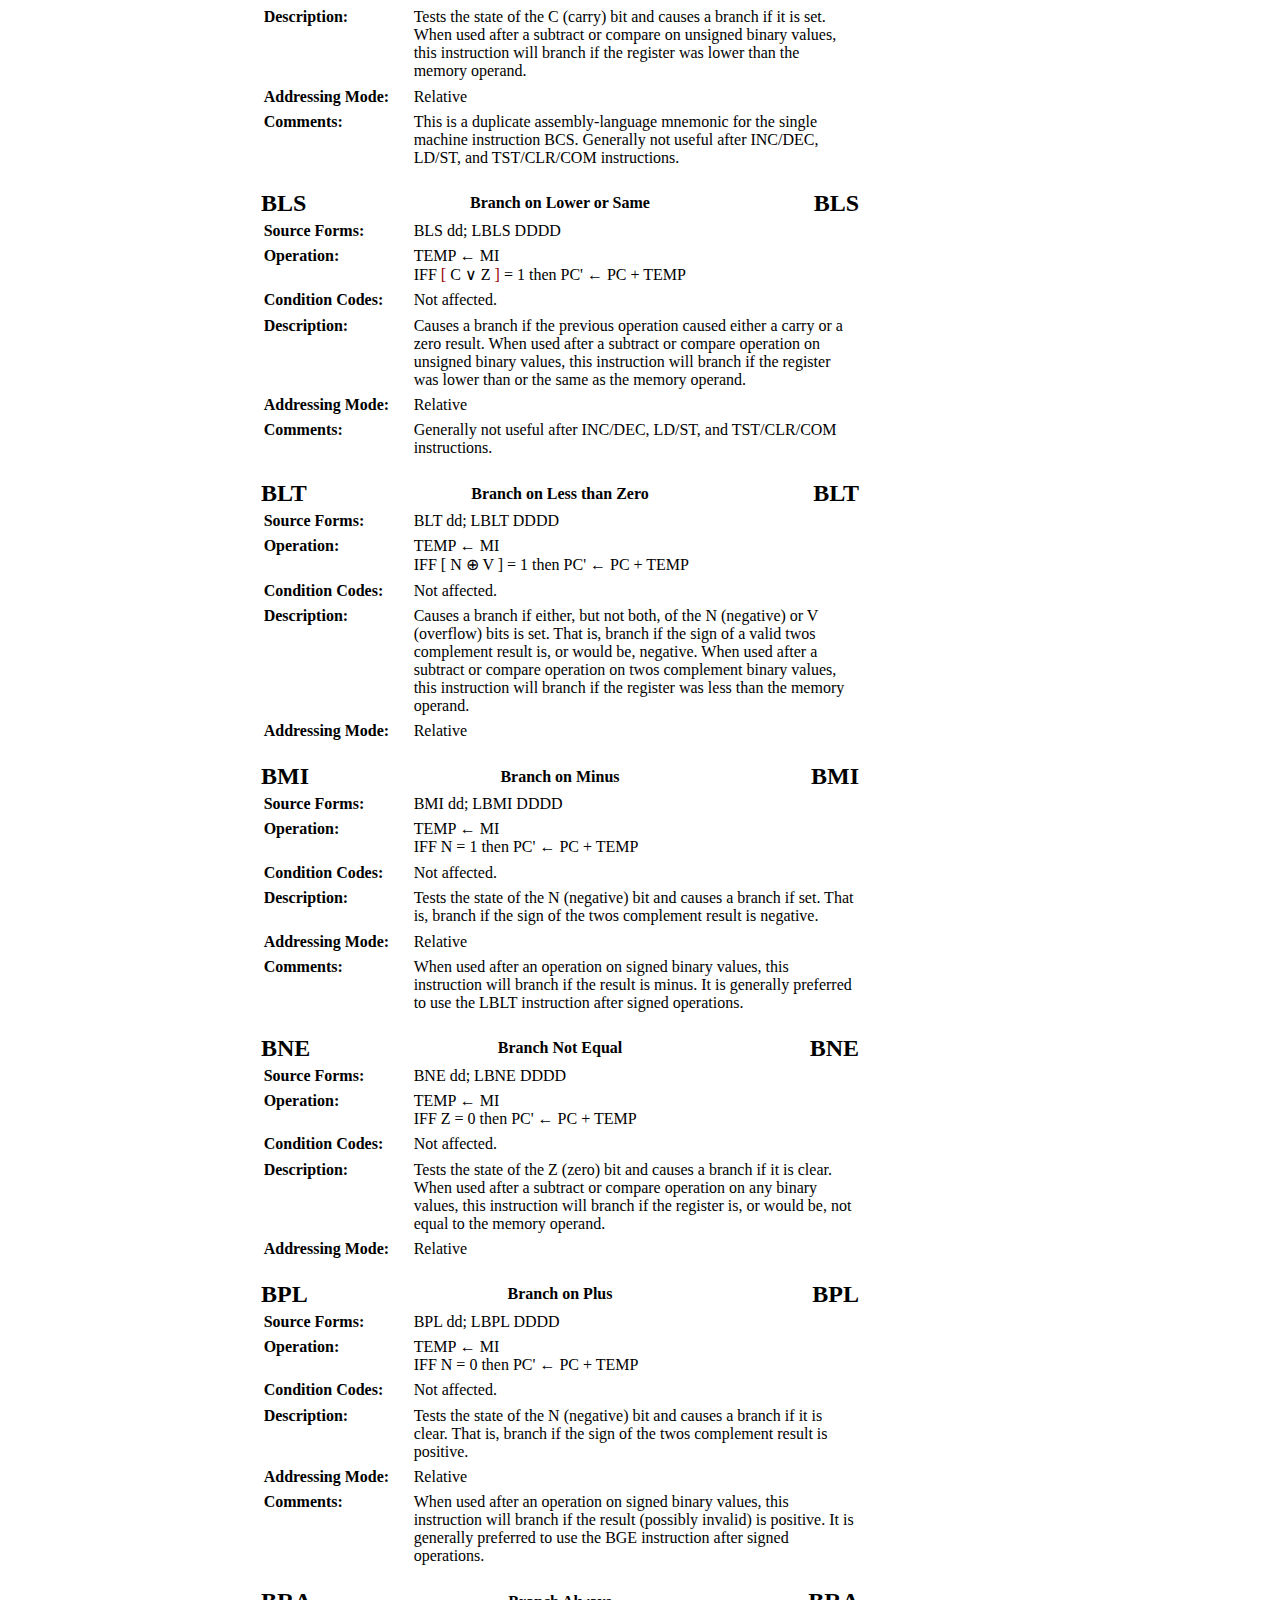
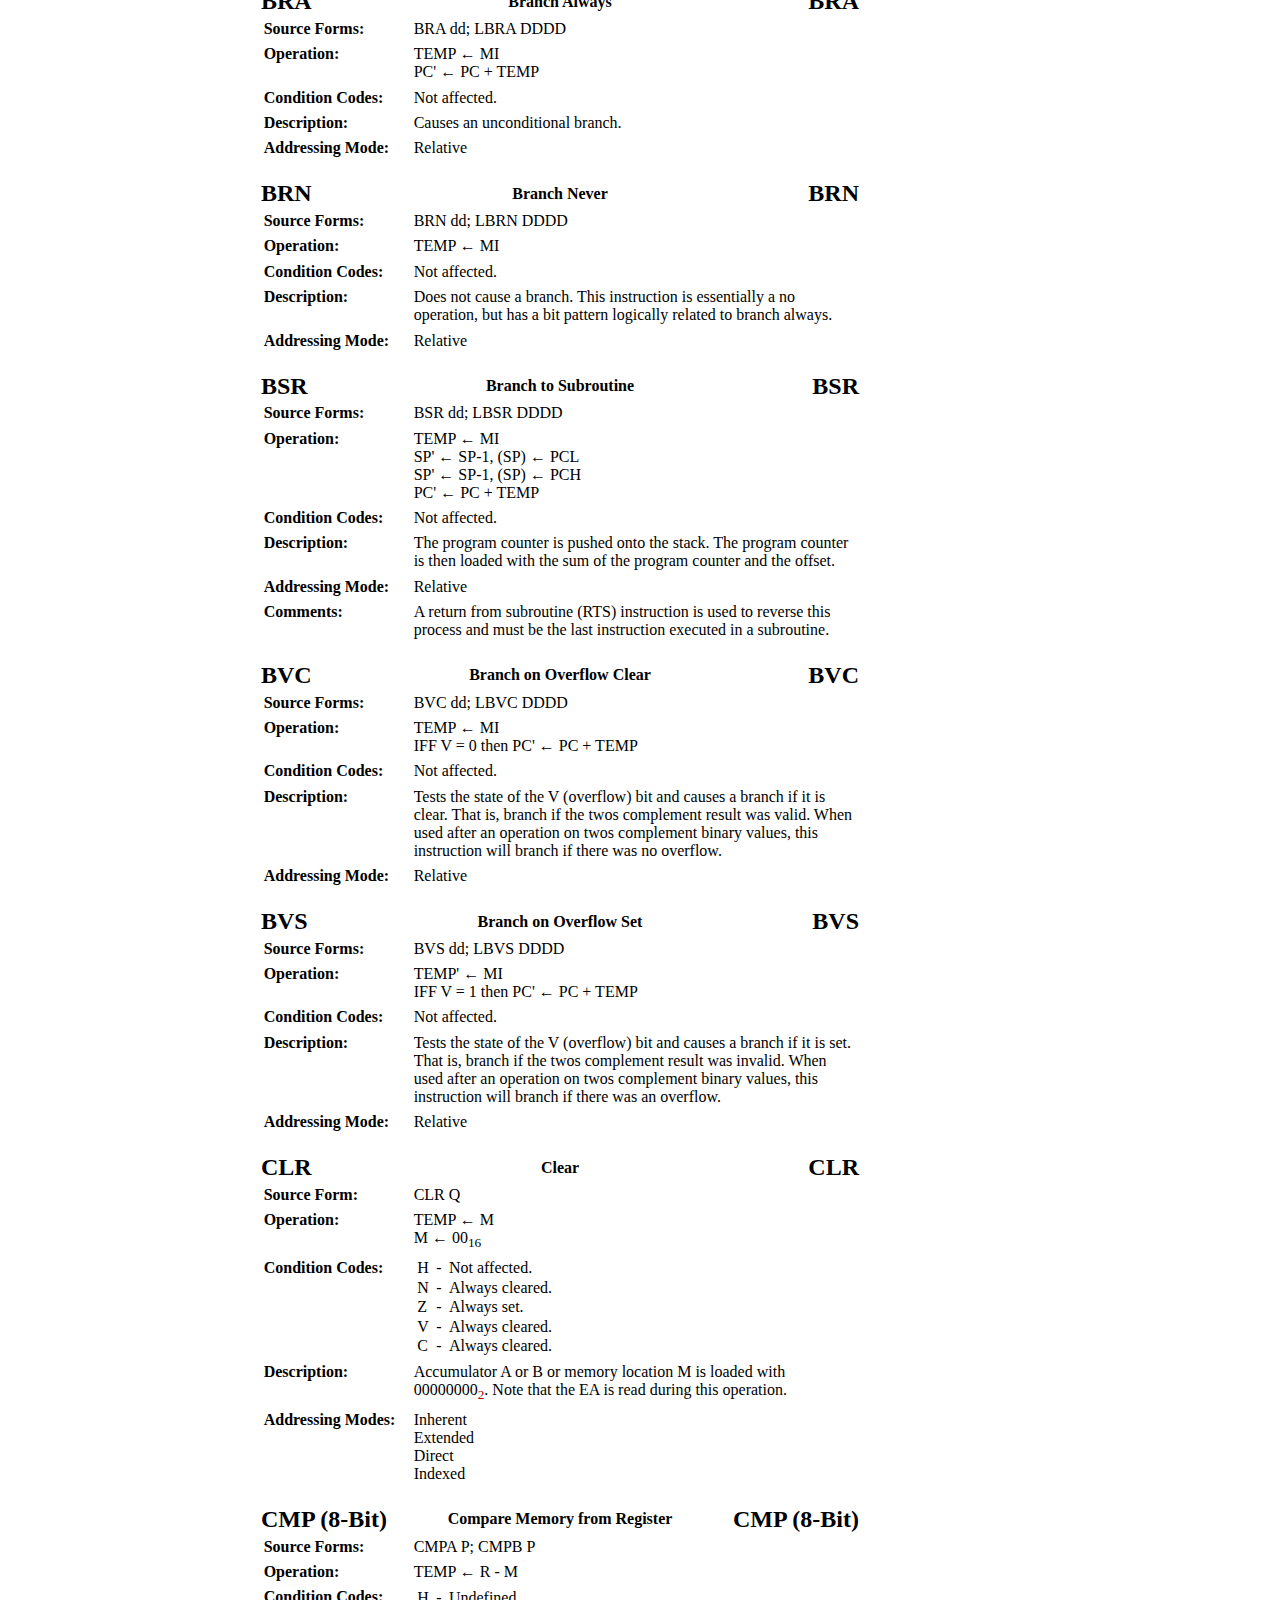
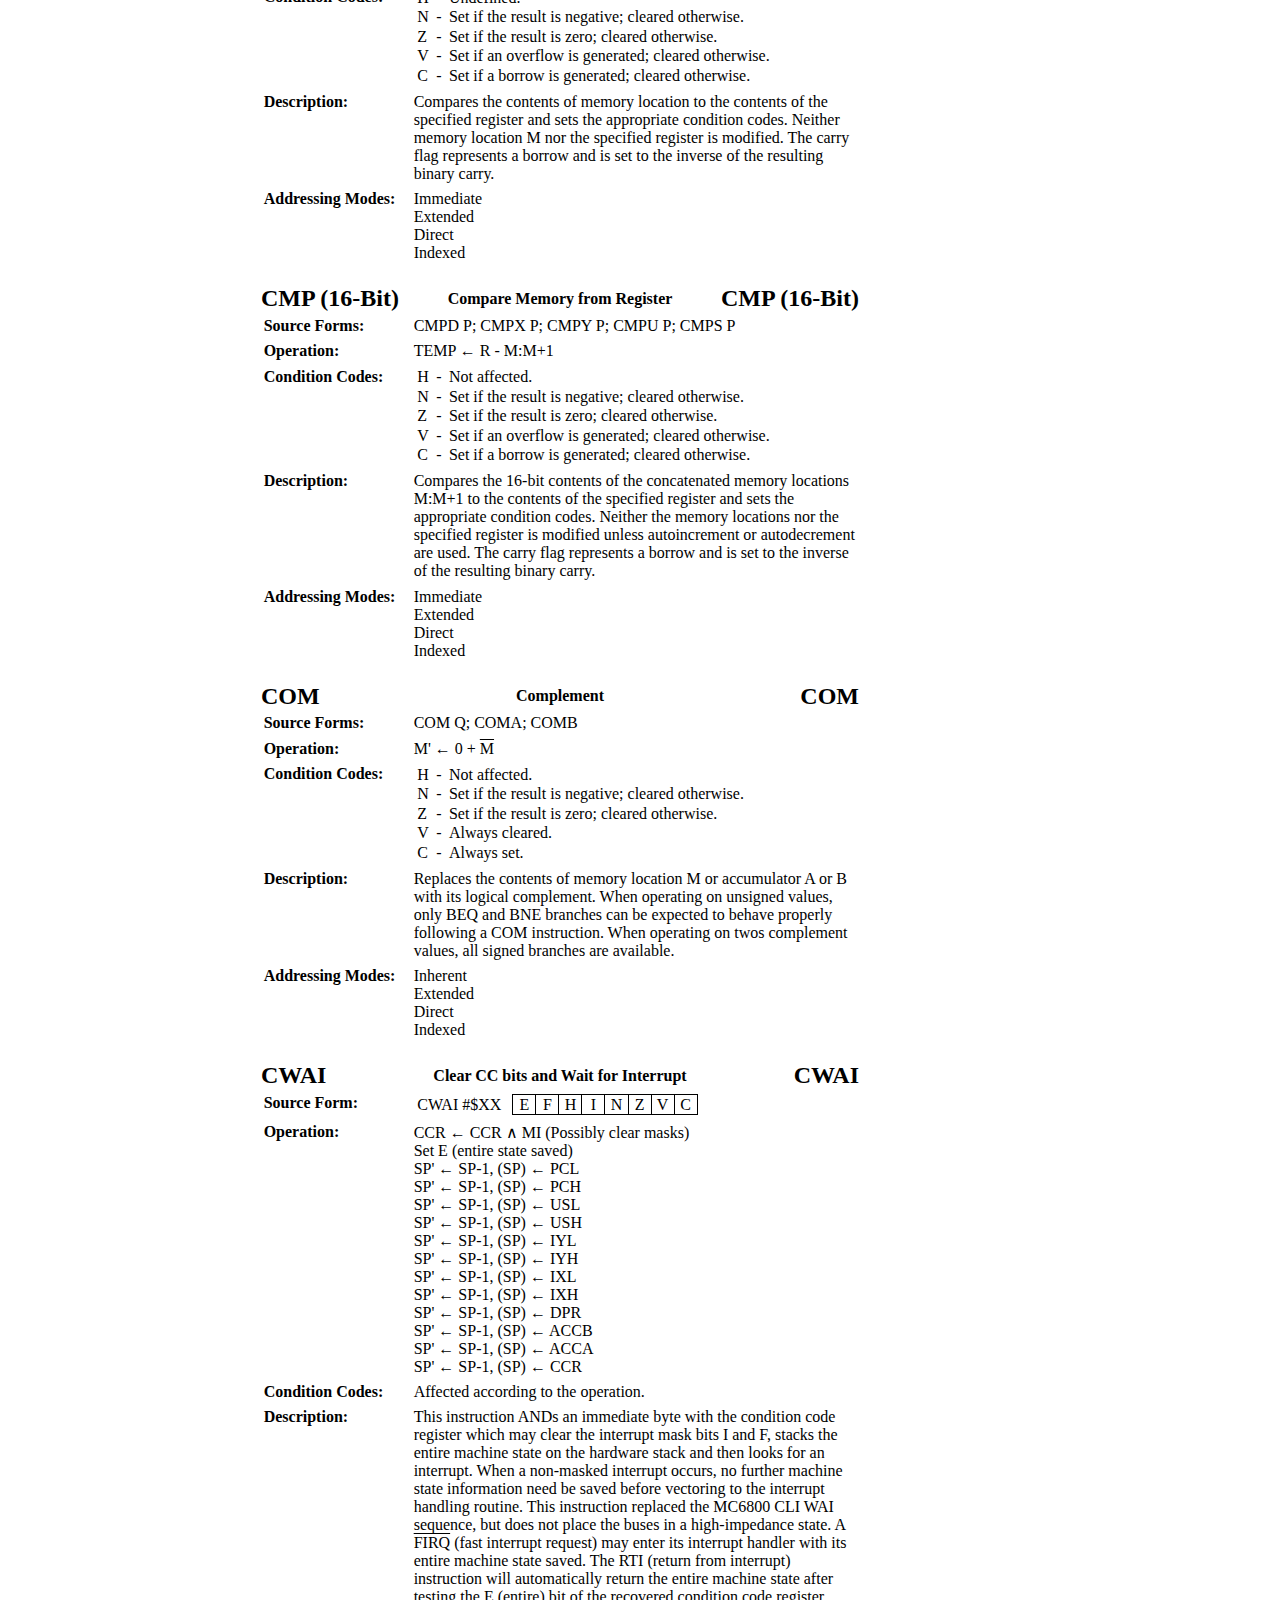
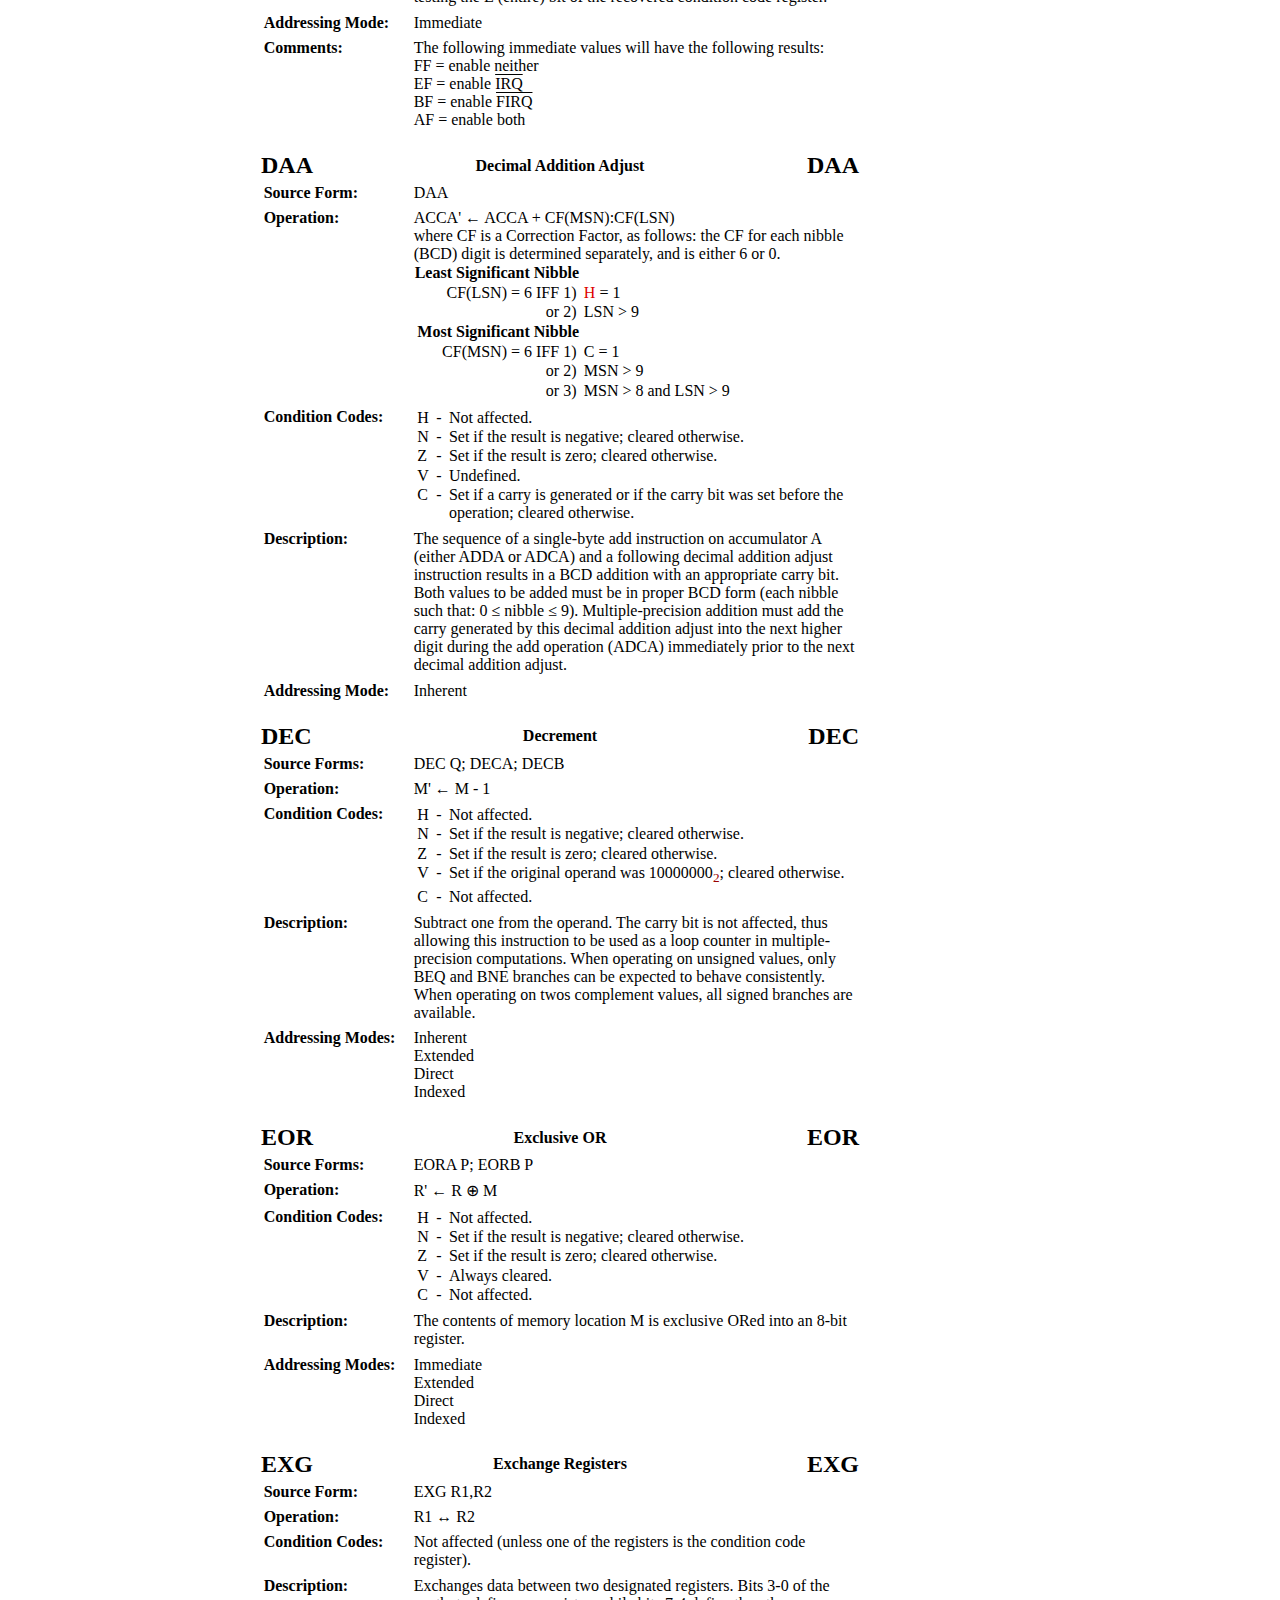
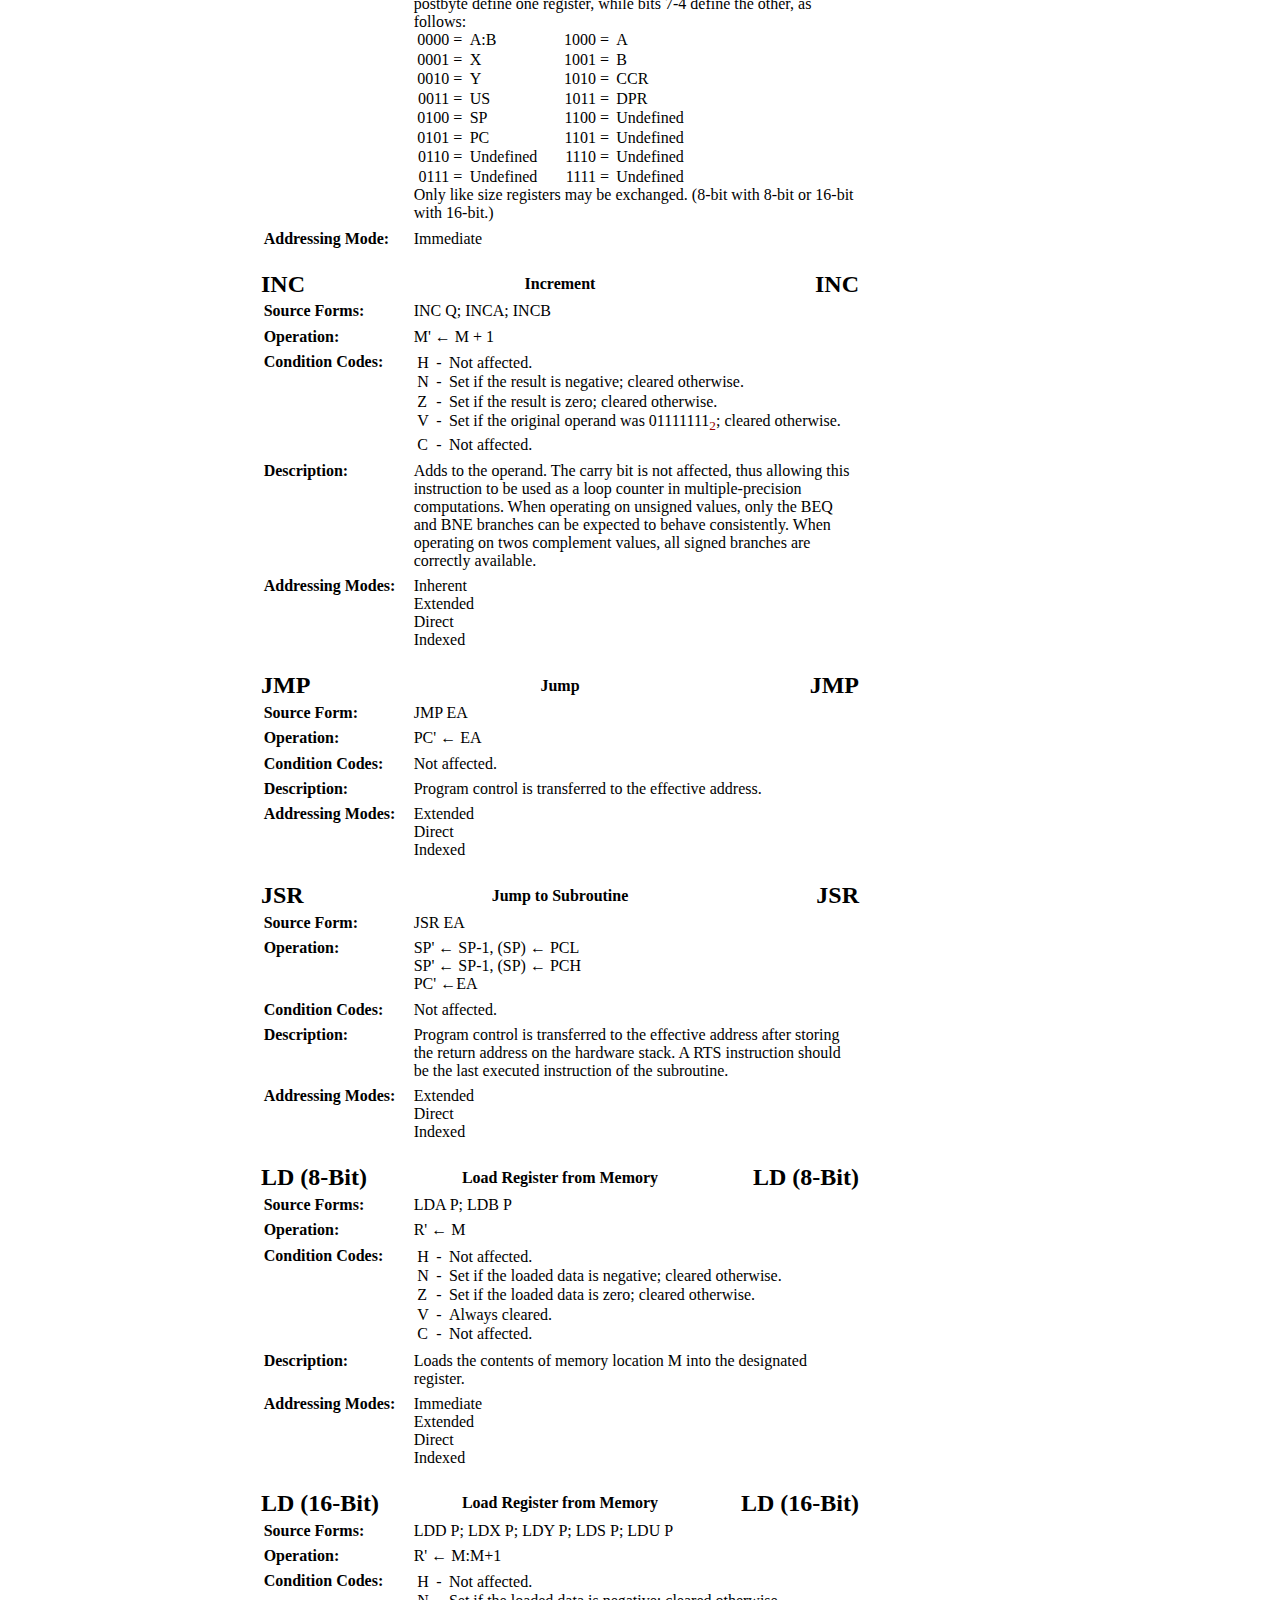
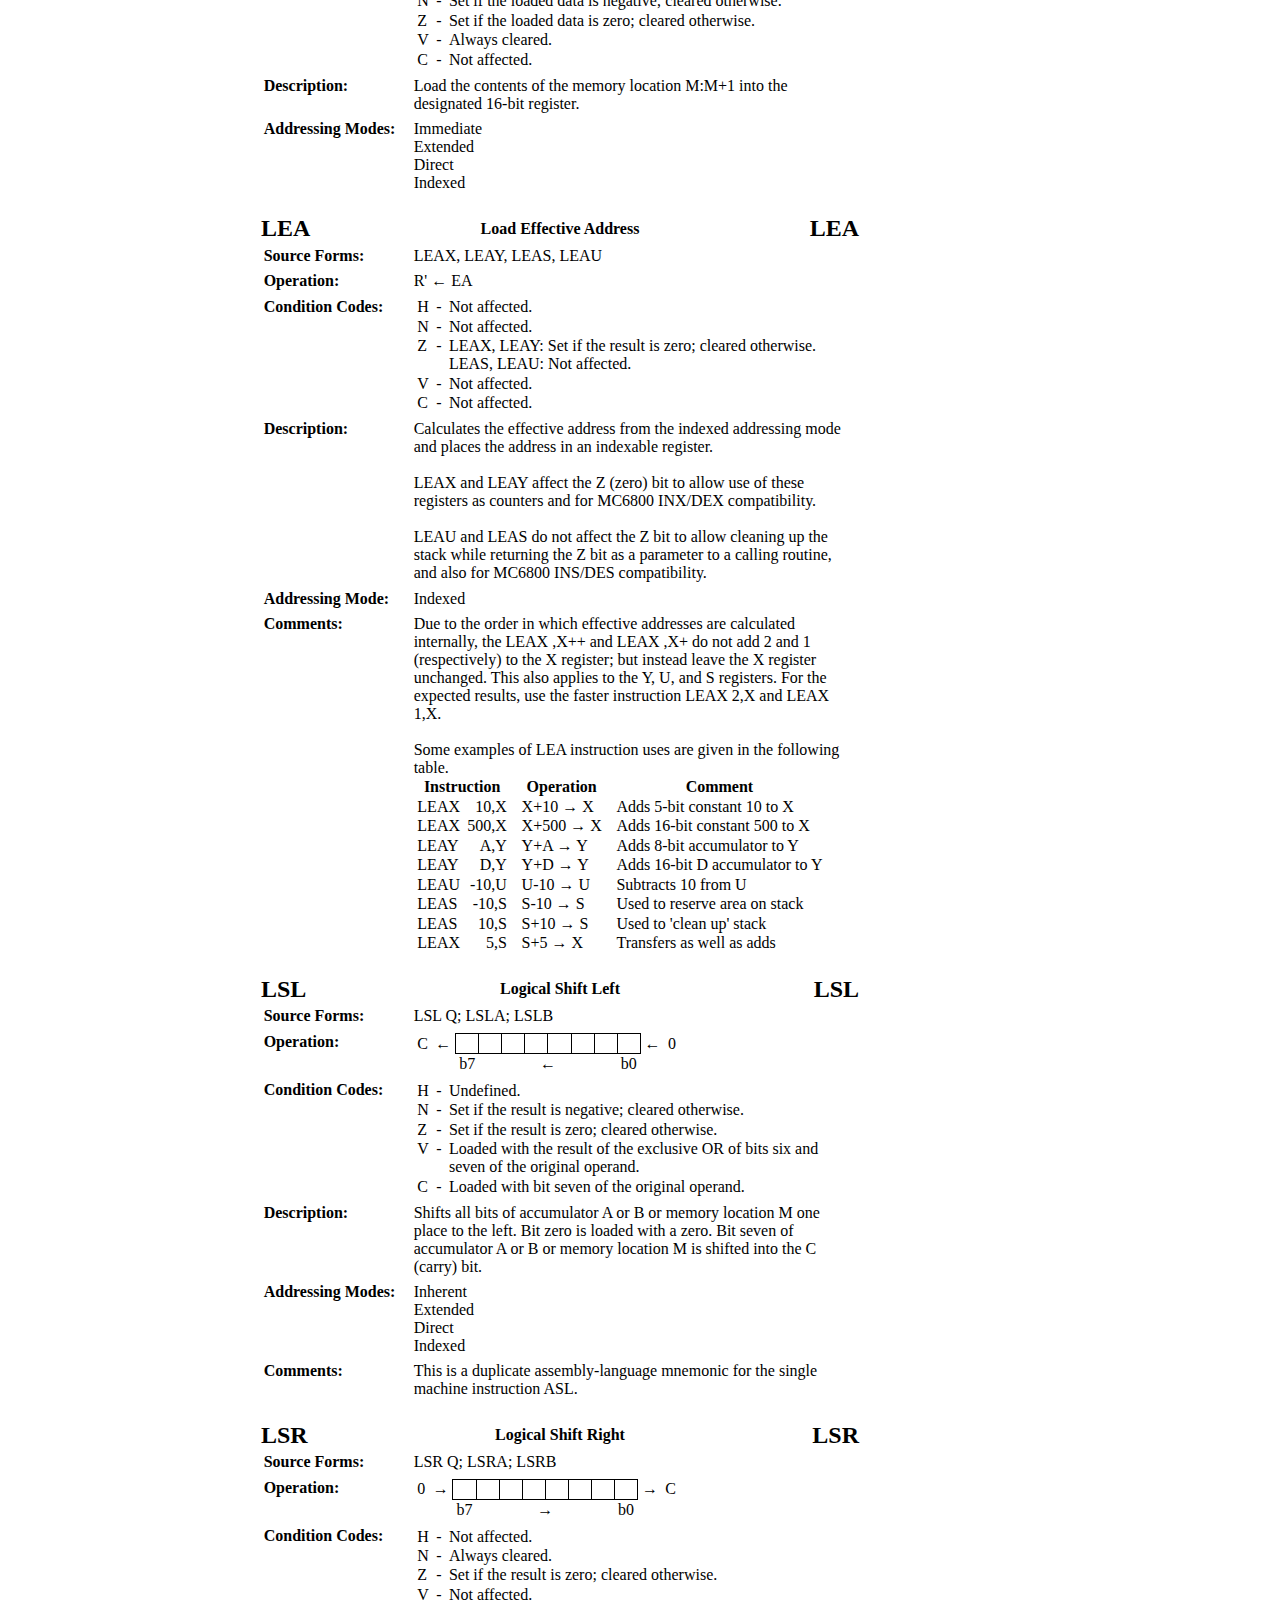
==== commit 10572082: "Update changelog timestamp, add missing errata format for BIT, add ssh signature public key" ====
--- a/appendix_a.htm
+++ b/appendix_a.htm
@@ -627,7 +627,7 @@
     <th class="big left"><a name="BIT">BIT</a></th><th>Bit Test</th><th class="big right">BIT</th>
   </tr>
   <tr>
-    <td class="bold">Source Form:</td><td colspan="2" class="flat">BITA P; BITB P</td>
+    <td class="bold">Source Form:</td><td colspan="2" class="flat"><span class="errata">BITA P; BITB P</span></td>
   </tr>
   <tr>
     <td class="bold">Operation:</td><td colspan="2" class="flat">TEMP &larr; R &and; M</td>
@@ -654,7 +654,7 @@
     </td>
   </tr>
   <tr>
-    <td class="bold">Description:</td><td colspan="2" class="flat">Performs the logical AND operation between the contents of accumulator A or B and the contents of memory location M and modifies the condition codes accordingly.
+    <td class="bold">Description:</td><td colspan="2" class="flat">Performs the logical AND <span class="errata">operation between</span> the contents of accumulator A or B and the contents of memory location M and modifies the condition codes accordingly.
 The contents of accumulator A or B and memory location M are not affected.</td>
   </tr>
   <tr>
